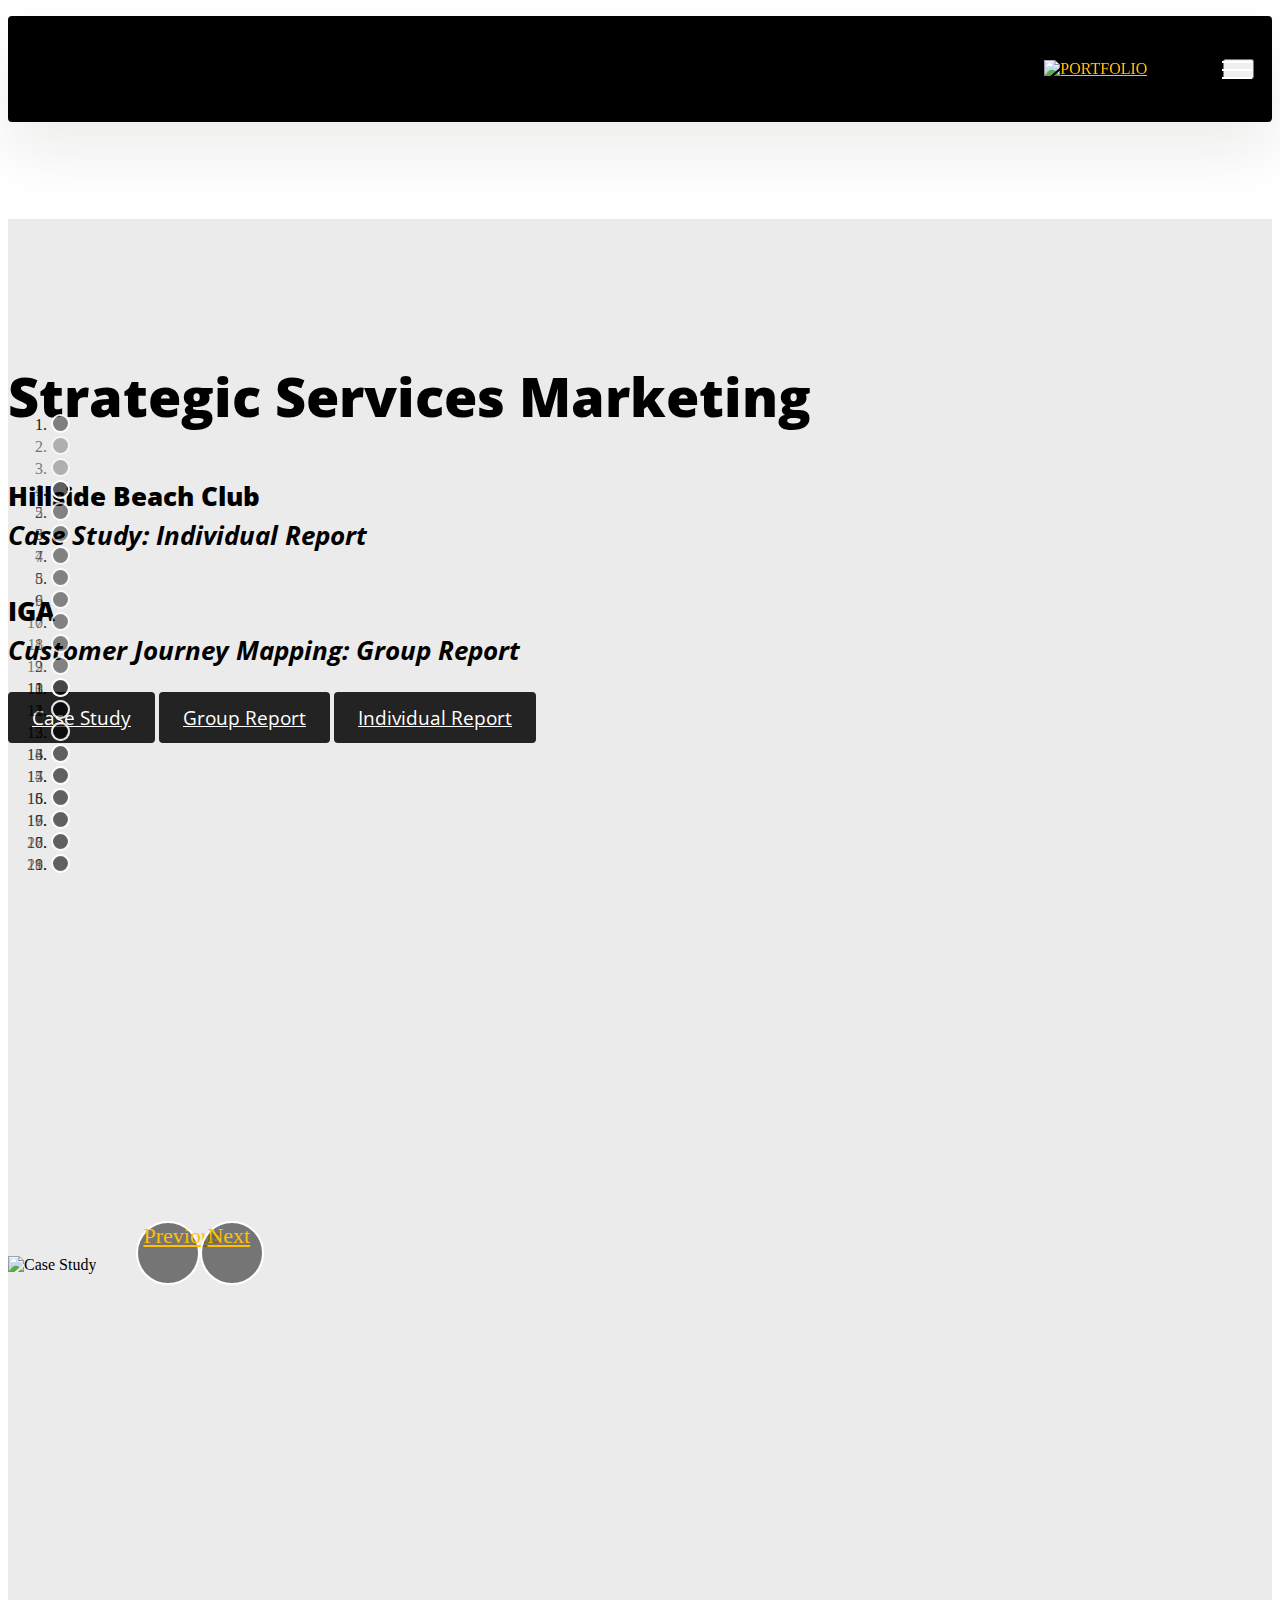
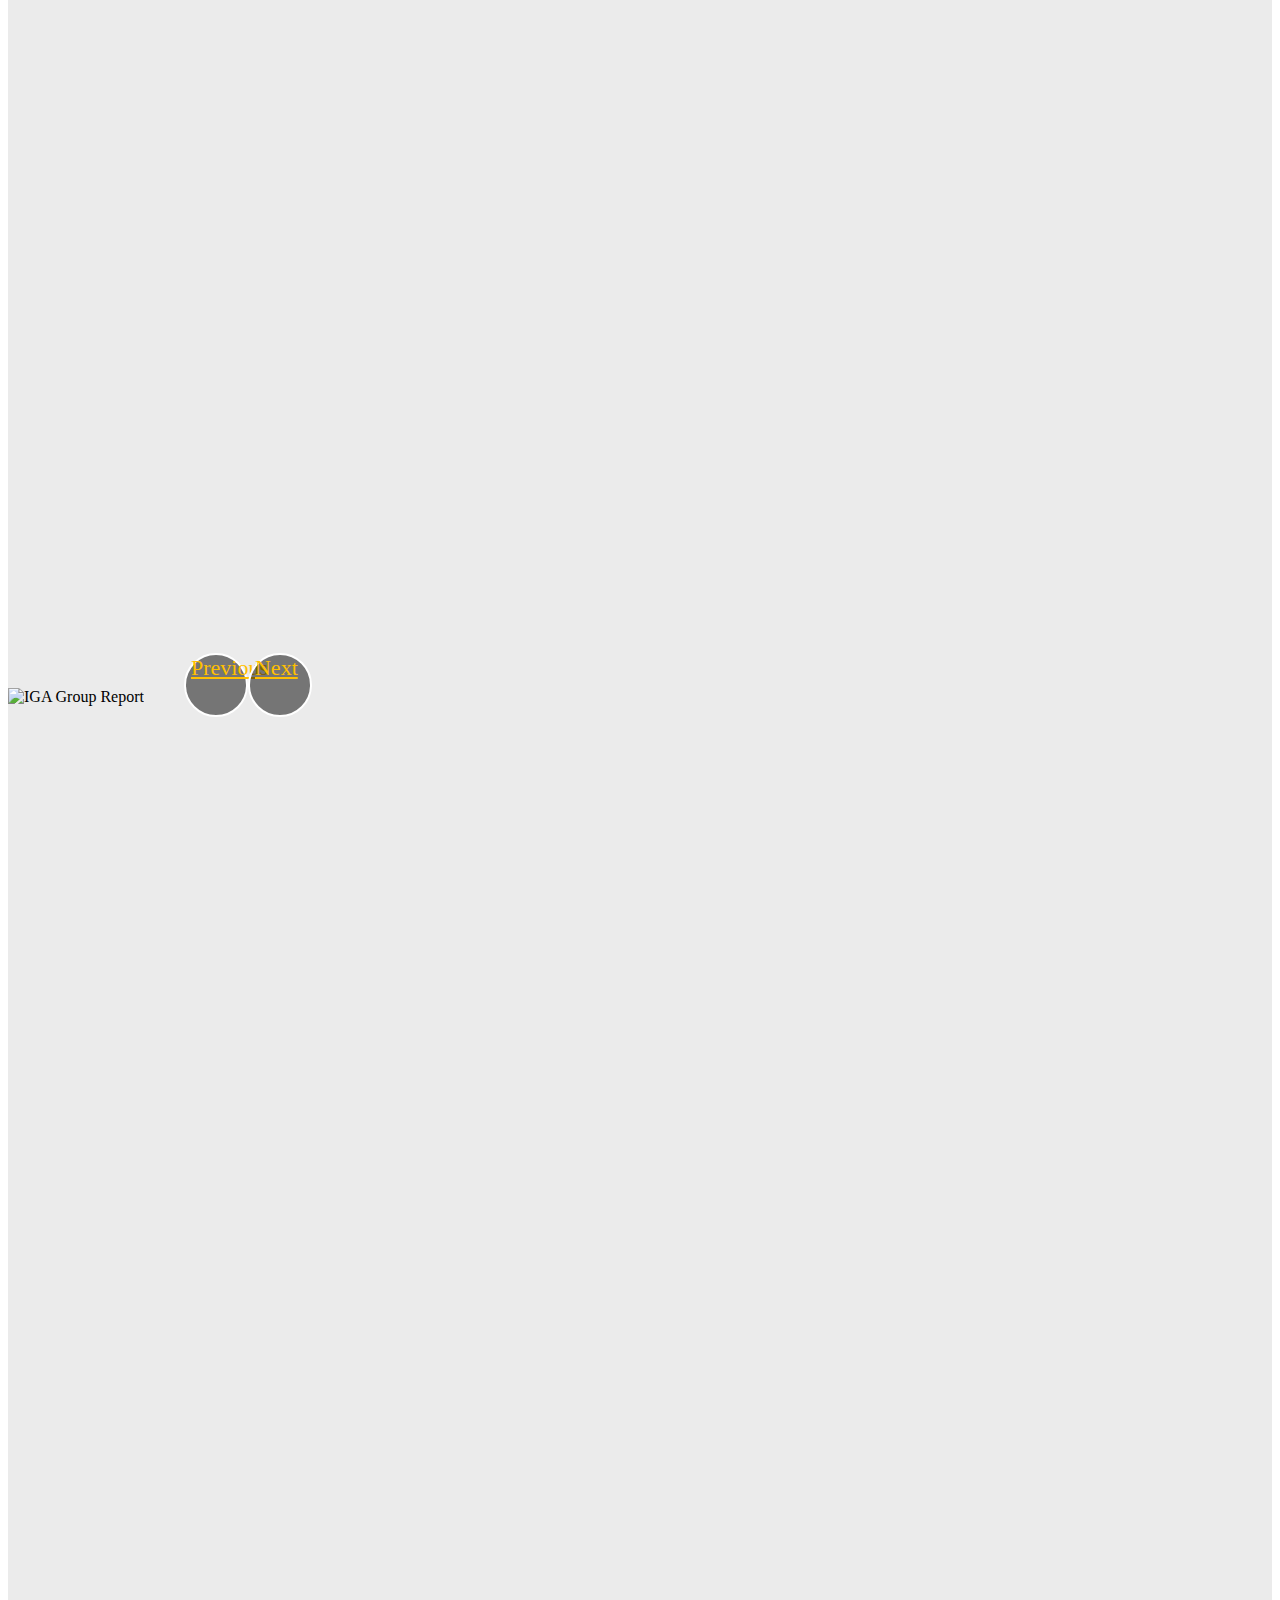
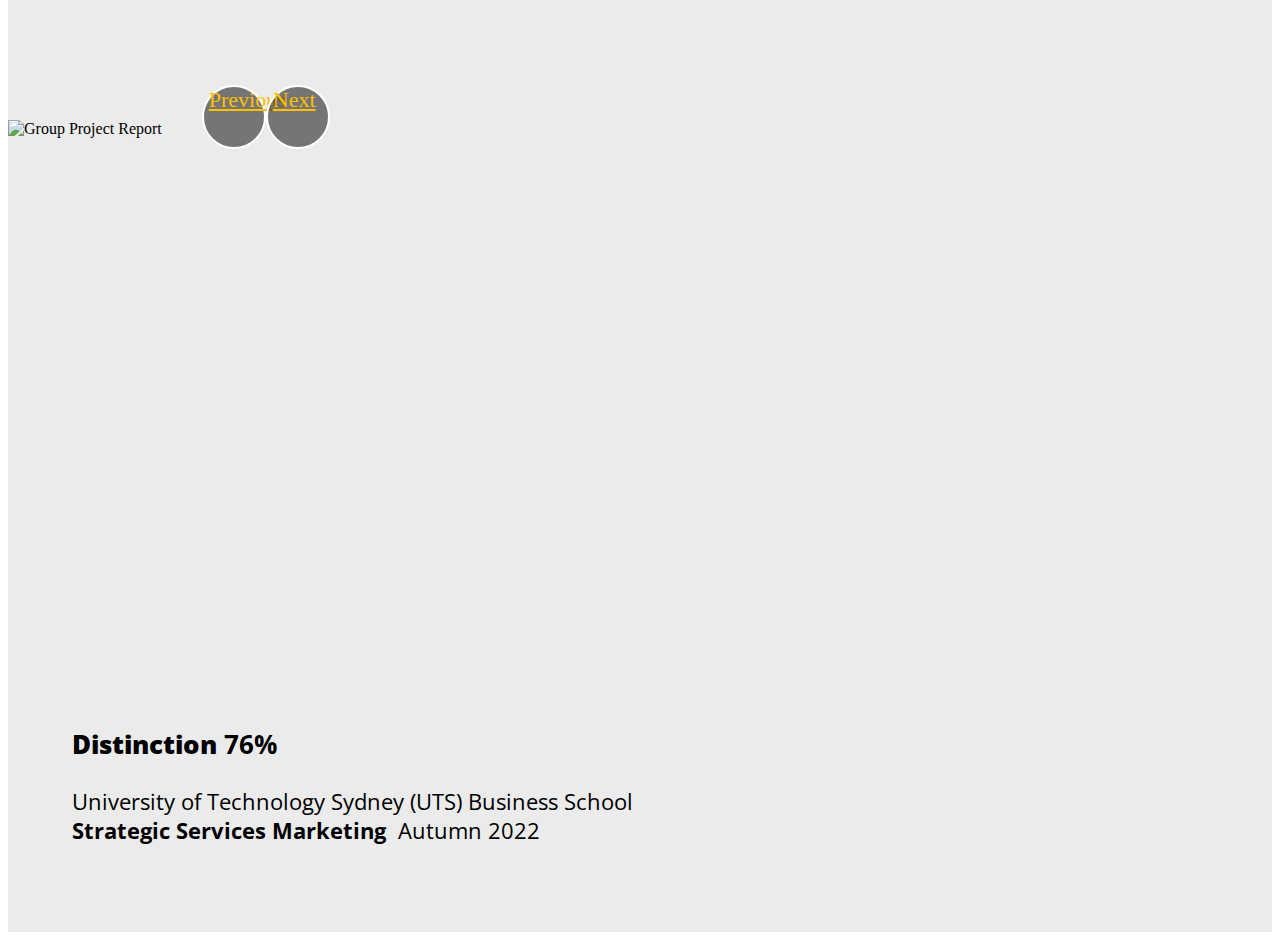
==== 24706.html @ baa04903 "create github pages" ====
<!DOCTYPE html>
<html  >
<head>
  <!-- Site made with Mobirise Website Builder v5.9.0, https://mobirise.com -->
  <meta charset="UTF-8">
  <meta http-equiv="X-UA-Compatible" content="IE=edge">
  <meta name="generator" content="Mobirise v5.9.0, mobirise.com">
  <meta name="viewport" content="width=device-width, initial-scale=1, minimum-scale=1">
  <link rel="shortcut icon" href="assets/images/portfolio-lucas-wyte-au-y2-128x128.png" type="image/x-icon">
  <meta name="description" content="Hillside Beach Club case study individual report & IGA Customer Journey Mapping group report + individual report">
  
  
  <title>Strategic Services Marketing</title>
  <link rel="stylesheet" href="assets/web/assets/mobirise-icons2/mobirise2.css">
  <link rel="stylesheet" href="assets/bootstrap/css/bootstrap.min.css">
  <link rel="stylesheet" href="assets/bootstrap/css/bootstrap-grid.min.css">
  <link rel="stylesheet" href="assets/bootstrap/css/bootstrap-reboot.min.css">
  <link rel="stylesheet" href="assets/dropdown/css/style.css">
  <link rel="stylesheet" href="assets/theme/css/style.css">
  <link rel="preload" href="https://fonts.googleapis.com/css?family=Open+Sans:300,400,500,600,700,800,300i,400i,500i,600i,700i,800i&display=swap" as="style" onload="this.onload=null;this.rel='stylesheet'">
  <noscript><link rel="stylesheet" href="https://fonts.googleapis.com/css?family=Open+Sans:300,400,500,600,700,800,300i,400i,500i,600i,700i,800i&display=swap"></noscript>
  <link rel="preload" as="style" href="assets/mobirise/css/mbr-additional.css"><link rel="stylesheet" href="assets/mobirise/css/mbr-additional.css" type="text/css">

  
  
  
</head>
<body>
  
  <section data-bs-version="5.1" class="menu menu2 cid-tYWpdc2BAu" once="menu" id="menu02-33">
	

	<nav class="navbar navbar-dropdown navbar-expand-lg">
		<div class="container">
			<div class="navbar-brand">
				<span class="navbar-logo">
					
						<a href="index.html#top"><img src="assets/images/portfolio-lucas-wyte-au-y2-144x144.webp" alt="PORTFOLIO" style="height: 4.5rem;"></a>
					
				</span>
				
			</div>
			<button class="navbar-toggler" type="button" data-toggle="collapse" data-bs-toggle="collapse" data-target="#navbarSupportedContent" data-bs-target="#navbarSupportedContent" aria-controls="navbarNavAltMarkup" aria-expanded="false" aria-label="Toggle navigation">
				<div class="hamburger">
					<span></span>
					<span></span>
					<span></span>
					<span></span>
				</div>
			</button>
			<div class="collapse navbar-collapse" id="navbarSupportedContent">
				
				<div class="icons-menu">
					<a class="iconfont-wrapper" href="tel:+61291362333">
						<span class="p-2 mbr-iconfont mobi-mbri-phone mobi-mbri" style="font-size: 50px;"></span>
					</a>
					<a class="iconfont-wrapper" href="mailto:email@lucaswyte.au">
						<span class="p-2 mbr-iconfont mobi-mbri-letter mobi-mbri" style="font-size: 50px;"></span>
					</a>
					<a class="iconfont-wrapper" href="https://maps.app.goo.gl/P6FncZECjVh6XugH7" target="_blank">
						<span class="p-2 mbr-iconfont mobi-mbri-map-pin mobi-mbri" style="font-size: 50px;"></span>
					</a>
					<a class="iconfont-wrapper" href="https://myequals.lucaswyte.au" target="_blank">
						<span class="p-2 mbr-iconfont mobi-mbri-file mobi-mbri" style="font-size: 50px;"></span>
					</a>
				</div>
				
			</div>
		</div>
	</nav>
</section>

<section data-bs-version="5.1" class="footer4 cid-tYWpdciWCq mbr-reveal" once="footers" id="footer04-34">

    

    

    <div class="container">
        <div class="media-container-row align-center mbr-white">
            <div class="col-12">
                <p class="mbr-text mb-0 mbr-fonts-style display-4">PORTFOLIO.LUCASWYTE.AU © 2024 is licensed under&nbsp;<a href="https://creativecommons.org/licenses/by-nc/4.0/" class="text-danger text-primary" target="_blank">CC BY-NC 4.0</a><br></p>
            </div>
        </div>
    </div>
</section>

<section data-bs-version="5.1" class="content4 cid-tYWpdcstcr" id="content4-35">
    

    
    
    <div class="container">
        <div class="row justify-content-center">
            <div class="title col-md-12 col-lg-12">
                <h3 class="mbr-section-title mbr-fonts-style align-center mb-4 display-2">
                    <strong>Strategic Services Marketing</strong></h3>
                <h4 class="mbr-section-subtitle align-center mbr-fonts-style mb-4 display-5"><strong>
                    Hillside Beach Club</strong><br><em>Case Study: Individual Report</em><br><br><strong>IGA</strong><br><em>Customer Journey Mapping: Group Report</em></h4>
                <div class="mbr-section-btn align-center"><a class="btn btn-black display-4" href="assets/files/HBC-CaseStudy.pdf">Case Study</a>
                    <a class="btn btn-black display-4" href="assets/files/Group-ReportSSM.pdf" target="_blank">Group Report</a> <a class="btn btn-black display-4" href="assets/files/Group-ProjectReportl.pdf">Individual Report</a></div>
            </div>
        </div>
    </div>
</section>

<section data-bs-version="5.1" class="slider2 cid-tYWpdcFd3a" id="slider2-36">
    

    
    <div class="container">
        <div class="row justify-content-center">
            <div class="col-12 col-md-12">
                <div class="carousel slide" id="uoVGybswuX" data-interval="5000" data-bs-interval="5000">
                    <ol class="carousel-indicators">
                        <li data-slide-to="0" data-bs-slide-to="0" class="active" data-target="#uoVGybswuX" data-bs-target="#uoVGybswuX"></li><li data-slide-to="1" data-bs-slide-to="1" class="" data-target="#uoVGybswuX" data-bs-target="#uoVGybswuX"></li><li data-slide-to="2" data-bs-slide-to="2" class="" data-target="#uoVGybswuX" data-bs-target="#uoVGybswuX"></li><li data-slide-to="3" data-bs-slide-to="3" class="" data-target="#uoVGybswuX" data-bs-target="#uoVGybswuX"></li><li data-slide-to="4" data-bs-slide-to="4" class="" data-target="#uoVGybswuX" data-bs-target="#uoVGybswuX"></li><li data-slide-to="5" data-bs-slide-to="5" class="" data-target="#uoVGybswuX" data-bs-target="#uoVGybswuX"></li><li data-slide-to="6" data-bs-slide-to="6" class="" data-target="#uoVGybswuX" data-bs-target="#uoVGybswuX"></li><li data-slide-to="7" data-bs-slide-to="7" class="" data-target="#uoVGybswuX" data-bs-target="#uoVGybswuX"></li><li data-slide-to="8" data-bs-slide-to="8" class="" data-target="#uoVGybswuX" data-bs-target="#uoVGybswuX"></li>
                        
                        
                    </ol>
                    <div class="carousel-inner">
                        
                        
                        <div class="carousel-item slider-image item active">
                            <div class="item-wrapper">
                                
                                <img class="d-block w-100" src="assets/images/hbc-case-study-page-1-480x679.webp" alt="Case Study" data-slide-to="0" data-bs-slide-to="0">
                                
                            </div>
                        </div><div class="carousel-item slider-image item">
                            <div class="item-wrapper">
                                
                                <img class="d-block w-100" src="assets/images/hbc-case-study-page-2-480x679.webp" alt="" data-slide-to="1" data-bs-slide-to="1">
                                
                            </div>
                        </div><div class="carousel-item slider-image item">
                            <div class="item-wrapper">
                                
                                <img class="d-block w-100" src="assets/images/hbc-case-study-page-3-480x679.webp" alt="" data-slide-to="2" data-bs-slide-to="2">
                                
                            </div>
                        </div><div class="carousel-item slider-image item">
                            <div class="item-wrapper">
                                
                                <img class="d-block w-100" src="assets/images/hbc-case-study-page-4-480x679.webp" alt="" data-slide-to="3" data-bs-slide-to="3">
                                
                            </div>
                        </div><div class="carousel-item slider-image item">
                            <div class="item-wrapper">
                                
                                <img class="d-block w-100" src="assets/images/hbc-case-study-page-5-480x679.webp" alt="" data-slide-to="4" data-bs-slide-to="4">
                                
                            </div>
                        </div><div class="carousel-item slider-image item">
                            <div class="item-wrapper">
                                
                                <img class="d-block w-100" src="assets/images/hbc-case-study-page-6-480x679.webp" alt="" data-slide-to="5" data-bs-slide-to="5">
                                
                            </div>
                        </div><div class="carousel-item slider-image item">
                            <div class="item-wrapper">
                                
                                <img class="d-block w-100" src="assets/images/hbc-case-study-page-7-480x679.webp" alt="" data-slide-to="6" data-bs-slide-to="6">
                                
                            </div>
                        </div><div class="carousel-item slider-image item">
                            <div class="item-wrapper">
                                
                                <img class="d-block w-100" src="assets/images/hbc-case-study-page-8-480x679.webp" alt="" data-slide-to="7" data-bs-slide-to="7">
                                
                            </div>
                        </div><div class="carousel-item slider-image item">
                            <div class="item-wrapper">
                                
                                <img class="d-block w-100" src="assets/images/hbc-case-study-page-9-480x679.webp" alt="" data-slide-to="8" data-bs-slide-to="8">
                                
                            </div>
                        </div>
                    </div>
                    <a class="carousel-control carousel-control-prev" role="button" data-slide="prev" data-bs-slide="prev" href="#uoVGybswuX">
                        <span class="mobi-mbri mobi-mbri-arrow-prev" aria-hidden="true"></span>
                        <span class="sr-only visually-hidden">Previous</span>
                    </a>
                    <a class="carousel-control carousel-control-next" role="button" data-slide="next" data-bs-slide="next" href="#uoVGybswuX">
                        <span class="mobi-mbri mobi-mbri-arrow-next" aria-hidden="true"></span>
                        <span class="sr-only visually-hidden">Next</span>
                    </a>
                </div>
            </div>
        </div>
    </div>
</section>

<section data-bs-version="5.1" class="slider2 cid-tYWpdd7YBu" id="slider2-37">
    

    
    <div class="container">
        <div class="row justify-content-center">
            <div class="col-12 col-md-12">
                <div class="carousel slide" id="uoVGybUDDH" data-interval="5000" data-bs-interval="5000">
                    <ol class="carousel-indicators">
                        <li data-slide-to="0" data-bs-slide-to="0" class="active" data-target="#uoVGybUDDH" data-bs-target="#uoVGybUDDH"></li><li data-slide-to="1" data-bs-slide-to="1" class="" data-target="#uoVGybUDDH" data-bs-target="#uoVGybUDDH"></li><li data-slide-to="2" data-bs-slide-to="2" class="" data-target="#uoVGybUDDH" data-bs-target="#uoVGybUDDH"></li><li data-slide-to="3" data-bs-slide-to="3" class="" data-target="#uoVGybUDDH" data-bs-target="#uoVGybUDDH"></li><li data-slide-to="4" data-bs-slide-to="4" class="" data-target="#uoVGybUDDH" data-bs-target="#uoVGybUDDH"></li><li data-slide-to="5" data-bs-slide-to="5" class="" data-target="#uoVGybUDDH" data-bs-target="#uoVGybUDDH"></li><li data-slide-to="6" data-bs-slide-to="6" class="" data-target="#uoVGybUDDH" data-bs-target="#uoVGybUDDH"></li><li data-slide-to="7" data-bs-slide-to="7" class="" data-target="#uoVGybUDDH" data-bs-target="#uoVGybUDDH"></li><li data-slide-to="8" data-bs-slide-to="8" class="" data-target="#uoVGybUDDH" data-bs-target="#uoVGybUDDH"></li><li data-slide-to="9" data-bs-slide-to="9" class="" data-target="#uoVGybUDDH" data-bs-target="#uoVGybUDDH"></li><li data-slide-to="10" data-bs-slide-to="10" class="" data-target="#uoVGybUDDH" data-bs-target="#uoVGybUDDH"></li><li data-slide-to="11" data-bs-slide-to="11" class="" data-target="#uoVGybUDDH" data-bs-target="#uoVGybUDDH"></li><li data-slide-to="12" data-bs-slide-to="12" class="" data-target="#uoVGybUDDH" data-bs-target="#uoVGybUDDH"></li><li data-slide-to="13" data-bs-slide-to="13" class="" data-target="#uoVGybUDDH" data-bs-target="#uoVGybUDDH"></li><li data-slide-to="14" data-bs-slide-to="14" class="" data-target="#uoVGybUDDH" data-bs-target="#uoVGybUDDH"></li><li data-slide-to="15" data-bs-slide-to="15" class="" data-target="#uoVGybUDDH" data-bs-target="#uoVGybUDDH"></li><li data-slide-to="16" data-bs-slide-to="16" class="" data-target="#uoVGybUDDH" data-bs-target="#uoVGybUDDH"></li><li data-slide-to="17" data-bs-slide-to="17" class="" data-target="#uoVGybUDDH" data-bs-target="#uoVGybUDDH"></li><li data-slide-to="18" data-bs-slide-to="18" class="" data-target="#uoVGybUDDH" data-bs-target="#uoVGybUDDH"></li><li data-slide-to="19" data-bs-slide-to="19" class="" data-target="#uoVGybUDDH" data-bs-target="#uoVGybUDDH"></li><li data-slide-to="20" data-bs-slide-to="20" class="" data-target="#uoVGybUDDH" data-bs-target="#uoVGybUDDH"></li>
                        
                        
                    </ol>
                    <div class="carousel-inner">
                        
                        
                        <div class="carousel-item slider-image item active">
                            <div class="item-wrapper">
                                
                                <img class="d-block w-100" src="assets/images/group-report-ssm-page-1-480x685.webp" alt="IGA Group Report" data-slide-to="0" data-bs-slide-to="0">
                                
                            </div>
                        </div><div class="carousel-item slider-image item">
                            <div class="item-wrapper">
                                
                                <img class="d-block w-100" src="assets/images/group-report-ssm-page-2-480x679.webp" alt="" data-slide-to="1" data-bs-slide-to="1">
                                
                            </div>
                        </div><div class="carousel-item slider-image item">
                            <div class="item-wrapper">
                                
                                <img class="d-block w-100" src="assets/images/group-report-ssm-page-3-480x292.webp" alt="" data-slide-to="2" data-bs-slide-to="2">
                                
                            </div>
                        </div><div class="carousel-item slider-image item">
                            <div class="item-wrapper">
                                
                                <img class="d-block w-100" src="assets/images/group-report-ssm-page-4-480x678.webp" alt="" data-slide-to="3" data-bs-slide-to="3">
                                
                            </div>
                        </div><div class="carousel-item slider-image item">
                            <div class="item-wrapper">
                                
                                <img class="d-block w-100" src="assets/images/group-report-ssm-page-5-480x679.webp" alt="" data-slide-to="4" data-bs-slide-to="4">
                                
                            </div>
                        </div><div class="carousel-item slider-image item">
                            <div class="item-wrapper">
                                
                                <img class="d-block w-100" src="assets/images/group-report-ssm-page-6-480x678.webp" alt="" data-slide-to="5" data-bs-slide-to="5">
                                
                            </div>
                        </div><div class="carousel-item slider-image item">
                            <div class="item-wrapper">
                                
                                <img class="d-block w-100" src="assets/images/group-report-ssm-page-7-480x679.webp" alt="" data-slide-to="6" data-bs-slide-to="6">
                                
                            </div>
                        </div><div class="carousel-item slider-image item">
                            <div class="item-wrapper">
                                
                                <img class="d-block w-100" src="assets/images/group-report-ssm-page-8-480x684.webp" alt="" data-slide-to="7" data-bs-slide-to="7">
                                
                            </div>
                        </div><div class="carousel-item slider-image item">
                            <div class="item-wrapper">
                                
                                <img class="d-block w-100" src="assets/images/group-report-ssm-page-9-480x679.webp" alt="" data-slide-to="8" data-bs-slide-to="8">
                                
                            </div>
                        </div><div class="carousel-item slider-image item">
                            <div class="item-wrapper">
                                
                                <img class="d-block w-100" src="assets/images/group-report-ssm-page-10-480x290.webp" alt="" data-slide-to="9" data-bs-slide-to="9">
                                
                            </div>
                        </div><div class="carousel-item slider-image item">
                            <div class="item-wrapper">
                                
                                <img class="d-block w-100" src="assets/images/group-report-ssm-page-11-480x679.webp" alt="" data-slide-to="10" data-bs-slide-to="10">
                                
                            </div>
                        </div><div class="carousel-item slider-image item">
                            <div class="item-wrapper">
                                
                                <img class="d-block w-100" src="assets/images/group-report-ssm-page-12-480x679.webp" alt="" data-slide-to="11" data-bs-slide-to="11">
                                
                            </div>
                        </div><div class="carousel-item slider-image item">
                            <div class="item-wrapper">
                                
                                <img class="d-block w-100" src="assets/images/group-report-ssm-page-13-480x679.webp" alt="" data-slide-to="12" data-bs-slide-to="12">
                                
                            </div>
                        </div><div class="carousel-item slider-image item">
                            <div class="item-wrapper">
                                
                                <img class="d-block w-100" src="assets/images/group-report-ssm-page-14-480x679.webp" alt="" data-slide-to="13" data-bs-slide-to="13">
                                
                            </div>
                        </div><div class="carousel-item slider-image item">
                            <div class="item-wrapper">
                                
                                <img class="d-block w-100" src="assets/images/group-report-ssm-page-15-480x678.webp" alt="" data-slide-to="14" data-bs-slide-to="14">
                                
                            </div>
                        </div><div class="carousel-item slider-image item">
                            <div class="item-wrapper">
                                
                                <img class="d-block w-100" src="assets/images/group-report-ssm-page-16-480x679.webp" alt="" data-slide-to="15" data-bs-slide-to="15">
                                
                            </div>
                        </div><div class="carousel-item slider-image item">
                            <div class="item-wrapper">
                                
                                <img class="d-block w-100" src="assets/images/group-report-ssm-page-17-480x678.webp" alt="" data-slide-to="16" data-bs-slide-to="16">
                                
                            </div>
                        </div><div class="carousel-item slider-image item">
                            <div class="item-wrapper">
                                
                                <img class="d-block w-100" src="assets/images/group-report-ssm-page-18-480x679.webp" alt="" data-slide-to="17" data-bs-slide-to="17">
                                
                            </div>
                        </div><div class="carousel-item slider-image item">
                            <div class="item-wrapper">
                                
                                <img class="d-block w-100" src="assets/images/group-report-ssm-page-19-480x679.webp" alt="" data-slide-to="18" data-bs-slide-to="18">
                                
                            </div>
                        </div><div class="carousel-item slider-image item">
                            <div class="item-wrapper">
                                
                                <img class="d-block w-100" src="assets/images/group-report-ssm-page-20-480x679.webp" alt="" data-slide-to="19" data-bs-slide-to="19">
                                
                            </div>
                        </div><div class="carousel-item slider-image item">
                            <div class="item-wrapper">
                                
                                <img class="d-block w-100" src="assets/images/group-report-ssm-page-21-480x679.webp" alt="" data-slide-to="20" data-bs-slide-to="20">
                                
                            </div>
                        </div>
                    </div>
                    <a class="carousel-control carousel-control-prev" role="button" data-slide="prev" data-bs-slide="prev" href="#uoVGybUDDH">
                        <span class="mobi-mbri mobi-mbri-arrow-prev" aria-hidden="true"></span>
                        <span class="sr-only visually-hidden">Previous</span>
                    </a>
                    <a class="carousel-control carousel-control-next" role="button" data-slide="next" data-bs-slide="next" href="#uoVGybUDDH">
                        <span class="mobi-mbri mobi-mbri-arrow-next" aria-hidden="true"></span>
                        <span class="sr-only visually-hidden">Next</span>
                    </a>
                </div>
            </div>
        </div>
    </div>
</section>

<section data-bs-version="5.1" class="slider2 cid-tYWpRKz8tW" id="slider2-39">
    

    
    <div class="container">
        <div class="row justify-content-center">
            <div class="col-12 col-md-12">
                <div class="carousel slide" id="uoVGycFwn7" data-interval="5000" data-bs-interval="5000">
                    <ol class="carousel-indicators">
                        <li data-slide-to="0" data-bs-slide-to="0" class="active" data-target="#uoVGycFwn7" data-bs-target="#uoVGycFwn7"></li><li data-slide-to="1" data-bs-slide-to="1" class="" data-target="#uoVGycFwn7" data-bs-target="#uoVGycFwn7"></li><li data-slide-to="2" data-bs-slide-to="2" class="" data-target="#uoVGycFwn7" data-bs-target="#uoVGycFwn7"></li><li data-slide-to="3" data-bs-slide-to="3" class="" data-target="#uoVGycFwn7" data-bs-target="#uoVGycFwn7"></li><li data-slide-to="4" data-bs-slide-to="4" class="" data-target="#uoVGycFwn7" data-bs-target="#uoVGycFwn7"></li><li data-slide-to="5" data-bs-slide-to="5" class="" data-target="#uoVGycFwn7" data-bs-target="#uoVGycFwn7"></li><li data-slide-to="6" data-bs-slide-to="6" class="" data-target="#uoVGycFwn7" data-bs-target="#uoVGycFwn7"></li><li data-slide-to="7" data-bs-slide-to="7" class="" data-target="#uoVGycFwn7" data-bs-target="#uoVGycFwn7"></li><li data-slide-to="8" data-bs-slide-to="8" class="" data-target="#uoVGycFwn7" data-bs-target="#uoVGycFwn7"></li><li data-slide-to="9" data-bs-slide-to="9" class="" data-target="#uoVGycFwn7" data-bs-target="#uoVGycFwn7"></li><li data-slide-to="10" data-bs-slide-to="10" class="" data-target="#uoVGycFwn7" data-bs-target="#uoVGycFwn7"></li><li data-slide-to="11" data-bs-slide-to="11" class="" data-target="#uoVGycFwn7" data-bs-target="#uoVGycFwn7"></li><li data-slide-to="12" data-bs-slide-to="12" class="" data-target="#uoVGycFwn7" data-bs-target="#uoVGycFwn7"></li><li data-slide-to="13" data-bs-slide-to="13" class="" data-target="#uoVGycFwn7" data-bs-target="#uoVGycFwn7"></li><li data-slide-to="14" data-bs-slide-to="14" class="" data-target="#uoVGycFwn7" data-bs-target="#uoVGycFwn7"></li><li data-slide-to="15" data-bs-slide-to="15" class="" data-target="#uoVGycFwn7" data-bs-target="#uoVGycFwn7"></li><li data-slide-to="16" data-bs-slide-to="16" class="" data-target="#uoVGycFwn7" data-bs-target="#uoVGycFwn7"></li><li data-slide-to="17" data-bs-slide-to="17" class="" data-target="#uoVGycFwn7" data-bs-target="#uoVGycFwn7"></li>
                        
                        
                    </ol>
                    <div class="carousel-inner">
                        
                        
                        <div class="carousel-item slider-image item active">
                            <div class="item-wrapper">
                                
                                <img class="d-block w-100" src="assets/images/group-project-report-my-edit-page-1-480x679.webp" alt="Group Project Report" data-slide-to="0" data-bs-slide-to="0">
                                
                            </div>
                        </div><div class="carousel-item slider-image item">
                            <div class="item-wrapper">
                                
                                <img class="d-block w-100" src="assets/images/group-project-report-my-edit-page-2-480x678.webp" alt="" data-slide-to="1" data-bs-slide-to="1">
                                
                            </div>
                        </div><div class="carousel-item slider-image item">
                            <div class="item-wrapper">
                                
                                <img class="d-block w-100" src="assets/images/group-project-report-my-edit-page-3-480x679.webp" alt="" data-slide-to="2" data-bs-slide-to="2">
                                
                            </div>
                        </div><div class="carousel-item slider-image item">
                            <div class="item-wrapper">
                                
                                <img class="d-block w-100" src="assets/images/group-project-report-my-edit-page-4-480x678.webp" alt="" data-slide-to="3" data-bs-slide-to="3">
                                
                            </div>
                        </div><div class="carousel-item slider-image item">
                            <div class="item-wrapper">
                                
                                <img class="d-block w-100" src="assets/images/group-project-report-my-edit-page-5-480x679.webp" alt="" data-slide-to="4" data-bs-slide-to="4">
                                
                            </div>
                        </div><div class="carousel-item slider-image item">
                            <div class="item-wrapper">
                                
                                <img class="d-block w-100" src="assets/images/group-project-report-my-edit-page-6-480x679.webp" alt="" data-slide-to="5" data-bs-slide-to="5">
                                
                            </div>
                        </div><div class="carousel-item slider-image item">
                            <div class="item-wrapper">
                                
                                <img class="d-block w-100" src="assets/images/group-project-report-my-edit-page-7-480x679.webp" alt="" data-slide-to="6" data-bs-slide-to="6">
                                
                            </div>
                        </div><div class="carousel-item slider-image item">
                            <div class="item-wrapper">
                                
                                <img class="d-block w-100" src="assets/images/group-project-report-my-edit-page-8-480x679.webp" alt="" data-slide-to="7" data-bs-slide-to="7">
                                
                            </div>
                        </div><div class="carousel-item slider-image item">
                            <div class="item-wrapper">
                                
                                <img class="d-block w-100" src="assets/images/group-project-report-my-edit-page-9-480x679.webp" alt="" data-slide-to="8" data-bs-slide-to="8">
                                
                            </div>
                        </div><div class="carousel-item slider-image item">
                            <div class="item-wrapper">
                                
                                <img class="d-block w-100" src="assets/images/group-project-report-my-edit-page-10-480x679.webp" alt="" data-slide-to="9" data-bs-slide-to="9">
                                
                            </div>
                        </div><div class="carousel-item slider-image item">
                            <div class="item-wrapper">
                                
                                <img class="d-block w-100" src="assets/images/group-project-report-my-edit-page-11-480x679.webp" alt="" data-slide-to="10" data-bs-slide-to="10">
                                
                            </div>
                        </div><div class="carousel-item slider-image item">
                            <div class="item-wrapper">
                                
                                <img class="d-block w-100" src="assets/images/group-project-report-my-edit-page-12-480x678.webp" alt="" data-slide-to="11" data-bs-slide-to="11">
                                
                            </div>
                        </div><div class="carousel-item slider-image item">
                            <div class="item-wrapper">
                                
                                <img class="d-block w-100" src="assets/images/group-project-report-my-edit-page-13-480x679.webp" alt="" data-slide-to="12" data-bs-slide-to="12">
                                
                            </div>
                        </div><div class="carousel-item slider-image item">
                            <div class="item-wrapper">
                                
                                <img class="d-block w-100" src="assets/images/group-project-report-my-edit-page-14-480x679.webp" alt="" data-slide-to="13" data-bs-slide-to="13">
                                
                            </div>
                        </div><div class="carousel-item slider-image item">
                            <div class="item-wrapper">
                                
                                <img class="d-block w-100" src="assets/images/group-project-report-my-edit-page-15-480x679.webp" alt="" data-slide-to="14" data-bs-slide-to="14">
                                
                            </div>
                        </div><div class="carousel-item slider-image item">
                            <div class="item-wrapper">
                                
                                <img class="d-block w-100" src="assets/images/group-project-report-my-edit-page-16-480x339.webp" alt="" data-slide-to="15" data-bs-slide-to="15">
                                
                            </div>
                        </div><div class="carousel-item slider-image item">
                            <div class="item-wrapper">
                                
                                <img class="d-block w-100" src="assets/images/group-project-report-my-edit-page-17-480x339.webp" alt="" data-slide-to="16" data-bs-slide-to="16">
                                
                            </div>
                        </div><div class="carousel-item slider-image item">
                            <div class="item-wrapper">
                                
                                <img class="d-block w-100" src="assets/images/group-project-report-my-edit-page-18-480x339.webp" alt="" data-slide-to="17" data-bs-slide-to="17">
                                
                            </div>
                        </div>
                    </div>
                    <a class="carousel-control carousel-control-prev" role="button" data-slide="prev" data-bs-slide="prev" href="#uoVGycFwn7">
                        <span class="mobi-mbri mobi-mbri-arrow-prev" aria-hidden="true"></span>
                        <span class="sr-only visually-hidden">Previous</span>
                    </a>
                    <a class="carousel-control carousel-control-next" role="button" data-slide="next" data-bs-slide="next" href="#uoVGycFwn7">
                        <span class="mobi-mbri mobi-mbri-arrow-next" aria-hidden="true"></span>
                        <span class="sr-only visually-hidden">Next</span>
                    </a>
                </div>
            </div>
        </div>
    </div>
</section>

<section data-bs-version="5.1" class="header14 cid-tZ8g6MIwD8" id="header14-4d">
	

	
	
	<div class="container">
		<div class="row justify-content-center">
			<div class="card col-12 col-md-12 col-lg-12">
				<div class="card-wrapper">
					<div class="card-box align-center">
						<h1 class="card-title mbr-fonts-style mb-4 display-5">
							<strong>Distinction&nbsp;</strong>76%</h1>
						<p class="mbr-text mbr-fonts-style mb-4 display-7">University of Technology Sydney (UTS) Business School<br><strong>Strategic Services Marketing&nbsp;&nbsp;</strong>Autumn 2022</p>
						
					</div>
				</div>
			</div>
		</div>
	</div>
</section>


<script src="assets/bootstrap/js/bootstrap.bundle.min.js"></script>
  <script src="assets/smoothscroll/smooth-scroll.js"></script>
  <script src="assets/ytplayer/index.js"></script>
  <script src="assets/dropdown/js/navbar-dropdown.js"></script>
  <script src="assets/theme/js/script.js"></script>
  
  
  
 <div id="scrollToTop" class="scrollToTop mbr-arrow-up"><a style="text-align: center;"><i class="mbr-arrow-up-icon mbr-arrow-up-icon-cm cm-icon cm-icon-smallarrow-up"></i></a></div>
  </body>
</html>
---- assets/mobirise/css/mbr-additional.css ----
.btn {
  border-width: 2px;
}
img,
.card-wrap,
.card-wrapper,
.video-wrapper,
.mbr-figure iframe,
.google-map iframe,
.slide-content,
.plan,
.card,
.item-wrapper {
  border-radius: 0 !important;
}
.video-wrapper {
  overflow: hidden;
}
body {
  font-family: Inter Tight;
}
.display-1 {
  font-family: 'Open Sans', sans-serif;
  font-size: 5rem;
  line-height: 1;
}
.display-1 > .mbr-iconfont {
  font-size: 6.25rem;
}
.display-2 {
  font-family: 'Open Sans', sans-serif;
  font-size: 3.4rem;
  line-height: 1;
}
.display-2 > .mbr-iconfont {
  font-size: 4.25rem;
}
.display-4 {
  font-family: 'Open Sans', sans-serif;
  font-size: 1.2rem;
  line-height: 1.5;
}
.display-4 > .mbr-iconfont {
  font-size: 1.5rem;
}
.display-5 {
  font-family: 'Open Sans', sans-serif;
  font-size: 1.6rem;
  line-height: 1.5;
}
.display-5 > .mbr-iconfont {
  font-size: 2rem;
}
.display-7 {
  font-family: 'Open Sans', sans-serif;
  font-size: 1.4rem;
  line-height: 1.3;
}
.display-7 > .mbr-iconfont {
  font-size: 1.75rem;
}
/* ---- Fluid typography for mobile devices ---- */
/* 1.4 - font scale ratio ( bootstrap == 1.42857 ) */
/* 100vw - current viewport width */
/* (48 - 20)  48 == 48rem == 768px, 20 == 20rem == 320px(minimal supported viewport) */
/* 0.65 - min scale variable, may vary */
@media (max-width: 992px) {
  .display-1 {
    font-size: 4rem;
  }
}
@media (max-width: 768px) {
  .display-1 {
    font-size: 3.5rem;
    font-size: calc( 2.4rem + (5 - 2.4) * ((100vw - 20rem) / (48 - 20)));
    line-height: calc( 1.1 * (2.4rem + (5 - 2.4) * ((100vw - 20rem) / (48 - 20))));
  }
  .display-2 {
    font-size: 2.72rem;
    font-size: calc( 1.8399999999999999rem + (3.4 - 1.8399999999999999) * ((100vw - 20rem) / (48 - 20)));
    line-height: calc( 1.3 * (1.8399999999999999rem + (3.4 - 1.8399999999999999) * ((100vw - 20rem) / (48 - 20))));
  }
  .display-4 {
    font-size: 0.96rem;
    font-size: calc( 1.07rem + (1.2 - 1.07) * ((100vw - 20rem) / (48 - 20)));
    line-height: calc( 1.4 * (1.07rem + (1.2 - 1.07) * ((100vw - 20rem) / (48 - 20))));
  }
  .display-5 {
    font-size: 1.28rem;
    font-size: calc( 1.21rem + (1.6 - 1.21) * ((100vw - 20rem) / (48 - 20)));
    line-height: calc( 1.4 * (1.21rem + (1.6 - 1.21) * ((100vw - 20rem) / (48 - 20))));
  }
  .display-7 {
    font-size: 1.12rem;
    font-size: calc( 1.14rem + (1.4 - 1.14) * ((100vw - 20rem) / (48 - 20)));
    line-height: calc( 1.4 * (1.14rem + (1.4 - 1.14) * ((100vw - 20rem) / (48 - 20))));
  }
}
/* Buttons */
.btn {
  padding: 1.25rem 2rem;
  border-radius: 4px;
  padding: 0.75rem 1.5rem;
}
.btn-sm {
  padding: 0.6rem 1.2rem;
  border-radius: 4px;
}
.btn-md {
  padding: 0.6rem 1.2rem;
  border-radius: 4px;
}
.btn-lg {
  padding: 1.25rem 2rem;
  border-radius: 4px;
}
.bg-primary {
  background-color: #ffc000 !important;
}
.bg-success {
  background-color: #3a341c !important;
}
.bg-info {
  background-color: #320707 !important;
}
.bg-warning {
  background-color: #a0e2e1 !important;
}
.bg-danger {
  background-color: #ffffff !important;
}
.btn-primary,
.btn-primary:active {
  background-color: #ffc000 !important;
  border-color: #ffc000 !important;
  color: #ffffff !important;
  box-shadow: none;
}
.btn-primary:hover,
.btn-primary:focus,
.btn-primary.focus,
.btn-primary.active {
  color: inherit;
  background-color: #ffcd33 !important;
  border-color: #ffcd33 !important;
  box-shadow: none;
}
.btn-primary.disabled,
.btn-primary:disabled {
  color: #ffffff !important;
  background-color: #ffcd33 !important;
  border-color: #ffcd33 !important;
}
.btn-secondary,
.btn-secondary:active {
  background-color: #005b96 !important;
  border-color: #005b96 !important;
  color: #ffffff !important;
  box-shadow: none;
}
.btn-secondary:hover,
.btn-secondary:focus,
.btn-secondary.focus,
.btn-secondary.active {
  color: inherit;
  background-color: #007ac9 !important;
  border-color: #007ac9 !important;
  box-shadow: none;
}
.btn-secondary.disabled,
.btn-secondary:disabled {
  color: #ffffff !important;
  background-color: #007ac9 !important;
  border-color: #007ac9 !important;
}
.btn-info,
.btn-info:active {
  background-color: #320707 !important;
  border-color: #320707 !important;
  color: #ffffff !important;
  box-shadow: none;
}
.btn-info:hover,
.btn-info:focus,
.btn-info.focus,
.btn-info.active {
  color: inherit;
  background-color: #5f0d0d !important;
  border-color: #5f0d0d !important;
  box-shadow: none;
}
.btn-info.disabled,
.btn-info:disabled {
  color: #ffffff !important;
  background-color: #5f0d0d !important;
  border-color: #5f0d0d !important;
}
.btn-success,
.btn-success:active {
  background-color: #3a341c !important;
  border-color: #3a341c !important;
  color: #ffffff !important;
  box-shadow: none;
}
.btn-success:hover,
.btn-success:focus,
.btn-success.focus,
.btn-success.active {
  color: inherit;
  background-color: #5c532d !important;
  border-color: #5c532d !important;
  box-shadow: none;
}
.btn-success.disabled,
.btn-success:disabled {
  color: #ffffff !important;
  background-color: #5c532d !important;
  border-color: #5c532d !important;
}
.btn-warning,
.btn-warning:active {
  background-color: #a0e2e1 !important;
  border-color: #a0e2e1 !important;
  color: #1f6463 !important;
  box-shadow: none;
}
.btn-warning:hover,
.btn-warning:focus,
.btn-warning.focus,
.btn-warning.active {
  color: inherit;
  background-color: #c7eeed !important;
  border-color: #c7eeed !important;
  box-shadow: none;
}
.btn-warning.disabled,
.btn-warning:disabled {
  color: #1f6463 !important;
  background-color: #c7eeed !important;
  border-color: #c7eeed !important;
}
.btn-danger,
.btn-danger:active {
  background-color: #ffffff !important;
  border-color: #ffffff !important;
  color: #808080 !important;
  box-shadow: none;
}
.btn-danger:hover,
.btn-danger:focus,
.btn-danger.focus,
.btn-danger.active {
  color: inherit;
  background-color: #ffffff !important;
  border-color: #ffffff !important;
  box-shadow: none;
}
.btn-danger.disabled,
.btn-danger:disabled {
  color: #808080 !important;
  background-color: #ffffff !important;
  border-color: #ffffff !important;
}
.btn-white,
.btn-white:active {
  background-color: #eff0ec !important;
  border-color: #eff0ec !important;
  color: #757b62 !important;
  box-shadow: none;
}
.btn-white:hover,
.btn-white:focus,
.btn-white.focus,
.btn-white.active {
  color: inherit;
  background-color: #ffffff !important;
  border-color: #ffffff !important;
  box-shadow: none;
}
.btn-white.disabled,
.btn-white:disabled {
  color: #757b62 !important;
  background-color: #ffffff !important;
  border-color: #ffffff !important;
}
.btn-black,
.btn-black:active {
  background-color: #232323 !important;
  border-color: #232323 !important;
  color: #ffffff !important;
  box-shadow: none;
}
.btn-black:hover,
.btn-black:focus,
.btn-black.focus,
.btn-black.active {
  color: inherit;
  background-color: #3d3d3d !important;
  border-color: #3d3d3d !important;
  box-shadow: none;
}
.btn-black.disabled,
.btn-black:disabled {
  color: #ffffff !important;
  background-color: #3d3d3d !important;
  border-color: #3d3d3d !important;
}
.btn-primary-outline,
.btn-primary-outline:active {
  background-color: transparent !important;
  border-color: #ffc000;
  color: #ffc000;
}
.btn-primary-outline:hover,
.btn-primary-outline:focus,
.btn-primary-outline.focus,
.btn-primary-outline.active {
  color: #a87f00 !important;
  background-color: transparent !important;
  border-color: #a87f00 !important;
  box-shadow: none !important;
}
.btn-primary-outline.disabled,
.btn-primary-outline:disabled {
  color: #ffffff !important;
  background-color: #ffc000 !important;
  border-color: #ffc000 !important;
}
.btn-secondary-outline,
.btn-secondary-outline:active {
  background-color: transparent !important;
  border-color: #005b96;
  color: #005b96;
}
.btn-secondary-outline:hover,
.btn-secondary-outline:focus,
.btn-secondary-outline.focus,
.btn-secondary-outline.active {
  color: #00263f !important;
  background-color: transparent !important;
  border-color: #00263f !important;
  box-shadow: none !important;
}
.btn-secondary-outline.disabled,
.btn-secondary-outline:disabled {
  color: #ffffff !important;
  background-color: #005b96 !important;
  border-color: #005b96 !important;
}
.btn-info-outline,
.btn-info-outline:active {
  background-color: transparent !important;
  border-color: #320707;
  color: #320707;
}
.btn-info-outline:hover,
.btn-info-outline:focus,
.btn-info-outline.focus,
.btn-info-outline.active {
  color: #000000 !important;
  background-color: transparent !important;
  border-color: #000000 !important;
  box-shadow: none !important;
}
.btn-info-outline.disabled,
.btn-info-outline:disabled {
  color: #ffffff !important;
  background-color: #320707 !important;
  border-color: #320707 !important;
}
.btn-success-outline,
.btn-success-outline:active {
  background-color: transparent !important;
  border-color: #3a341c;
  color: #3a341c;
}
.btn-success-outline:hover,
.btn-success-outline:focus,
.btn-success-outline.focus,
.btn-success-outline.active {
  color: #000000 !important;
  background-color: transparent !important;
  border-color: #000000 !important;
  box-shadow: none !important;
}
.btn-success-outline.disabled,
.btn-success-outline:disabled {
  color: #ffffff !important;
  background-color: #3a341c !important;
  border-color: #3a341c !important;
}
.btn-warning-outline,
.btn-warning-outline:active {
  background-color: transparent !important;
  border-color: #a0e2e1;
  color: #a0e2e1;
}
.btn-warning-outline:hover,
.btn-warning-outline:focus,
.btn-warning-outline.focus,
.btn-warning-outline.active {
  color: #5ececc !important;
  background-color: transparent !important;
  border-color: #5ececc !important;
  box-shadow: none !important;
}
.btn-warning-outline.disabled,
.btn-warning-outline:disabled {
  color: #1f6463 !important;
  background-color: #a0e2e1 !important;
  border-color: #a0e2e1 !important;
}
.btn-danger-outline,
.btn-danger-outline:active {
  background-color: transparent !important;
  border-color: #ffffff;
  color: #ffffff;
}
.btn-danger-outline:hover,
.btn-danger-outline:focus,
.btn-danger-outline.focus,
.btn-danger-outline.active {
  color: #d4d4d4 !important;
  background-color: transparent !important;
  border-color: #d4d4d4 !important;
  box-shadow: none !important;
}
.btn-danger-outline.disabled,
.btn-danger-outline:disabled {
  color: #808080 !important;
  background-color: #ffffff !important;
  border-color: #ffffff !important;
}
.btn-black-outline,
.btn-black-outline:active {
  background-color: transparent !important;
  border-color: #232323;
  color: #232323;
}
.btn-black-outline:hover,
.btn-black-outline:focus,
.btn-black-outline.focus,
.btn-black-outline.active {
  color: #000000 !important;
  background-color: transparent !important;
  border-color: #000000 !important;
  box-shadow: none !important;
}
.btn-black-outline.disabled,
.btn-black-outline:disabled {
  color: #ffffff !important;
  background-color: #232323 !important;
  border-color: #232323 !important;
}
.btn-white-outline,
.btn-white-outline:active {
  background-color: transparent !important;
  border-color: #fafafa;
  color: #fafafa;
}
.btn-white-outline:hover,
.btn-white-outline:focus,
.btn-white-outline.focus,
.btn-white-outline.active {
  color: #cfcfcf !important;
  background-color: transparent !important;
  border-color: #cfcfcf !important;
  box-shadow: none !important;
}
.btn-white-outline.disabled,
.btn-white-outline:disabled {
  color: #7a7a7a !important;
  background-color: #fafafa !important;
  border-color: #fafafa !important;
}
.text-primary {
  color: #ffc000 !important;
}
.text-secondary {
  color: #005b96 !important;
}
.text-success {
  color: #3a341c !important;
}
.text-info {
  color: #320707 !important;
}
.text-warning {
  color: #a0e2e1 !important;
}
.text-danger {
  color: #ffffff !important;
}
.text-white {
  color: #fafafa !important;
}
.text-black {
  color: #232323 !important;
}
a.text-primary:hover,
a.text-primary:focus,
a.text-primary.active {
  color: #997300 !important;
}
a.text-secondary:hover,
a.text-secondary:focus,
a.text-secondary.active {
  color: #001d30 !important;
}
a.text-success:hover,
a.text-success:focus,
a.text-success.active {
  color: #000000 !important;
}
a.text-info:hover,
a.text-info:focus,
a.text-info.active {
  color: #000000 !important;
}
a.text-warning:hover,
a.text-warning:focus,
a.text-warning.active {
  color: #52cac8 !important;
}
a.text-danger:hover,
a.text-danger:focus,
a.text-danger.active {
  color: #cccccc !important;
}
a.text-white:hover,
a.text-white:focus,
a.text-white.active {
  color: #c7c7c7 !important;
}
a.text-black:hover,
a.text-black:focus,
a.text-black.active {
  color: #000000 !important;
}
a[class*="text-"]:not(.nav-link):not(.dropdown-item):not([role]):not(.navbar-caption) {
  position: relative;
  background-image: transparent;
  background-size: 10000px 2px;
  background-repeat: no-repeat;
  background-position: 0px 1.2em;
  background-position: -10000px 1.2em;
}
a[class*="text-"]:not(.nav-link):not(.dropdown-item):not([role]):not(.navbar-caption):hover {
  transition: background-position 2s ease-in-out;
  background-image: linear-gradient(currentColor 50%, currentColor 50%);
  background-position: 0px 1.2em;
}
.nav-tabs .nav-link.active {
  color: #ffc000;
}
.nav-tabs .nav-link:not(.active) {
  color: #232323;
}
.alert-success {
  background-color: #70c770;
}
.alert-info {
  background-color: #320707;
}
.alert-warning {
  background-color: #a0e2e1;
}
.alert-danger {
  background-color: #ffffff;
}
.mbr-gallery-filter li.active .btn {
  background-color: #ffc000;
  border-color: #ffc000;
  color: #ffffff;
}
.mbr-gallery-filter li.active .btn:focus {
  box-shadow: none;
}
a,
a:hover {
  color: #ffc000;
}
.mbr-plan-header.bg-primary .mbr-plan-subtitle,
.mbr-plan-header.bg-primary .mbr-plan-price-desc {
  color: #fff2cc;
}
.mbr-plan-header.bg-success .mbr-plan-subtitle,
.mbr-plan-header.bg-success .mbr-plan-price-desc {
  color: #c0b27c;
}
.mbr-plan-header.bg-info .mbr-plan-subtitle,
.mbr-plan-header.bg-info .mbr-plan-price-desc {
  color: #f3abab;
}
.mbr-plan-header.bg-warning .mbr-plan-subtitle,
.mbr-plan-header.bg-warning .mbr-plan-price-desc {
  color: #ffffff;
}
.mbr-plan-header.bg-danger .mbr-plan-subtitle,
.mbr-plan-header.bg-danger .mbr-plan-price-desc {
  color: #ffffff;
}
/* Scroll to top button*/
.form-control {
  font-family: 'Open Sans', sans-serif;
  font-size: 1.4rem;
  line-height: 1.3;
  font-weight: 400;
}
.form-control > .mbr-iconfont {
  font-size: 1.75rem;
}
.form-control:hover,
.form-control:focus {
  box-shadow: rgba(0, 0, 0, 0.07) 0px 1px 1px 0px, rgba(0, 0, 0, 0.07) 0px 1px 3px 0px, rgba(0, 0, 0, 0.03) 0px 0px 0px 1px;
  border-color: #ffc000 !important;
}
.form-control:-webkit-input-placeholder {
  font-family: 'Open Sans', sans-serif;
  font-size: 1.4rem;
  line-height: 1.3;
  font-weight: 400;
}
.form-control:-webkit-input-placeholder > .mbr-iconfont {
  font-size: 1.75rem;
}
blockquote {
  border-color: #ffc000;
}
/* Forms */
.jq-selectbox li:hover,
.jq-selectbox li.selected {
  background-color: #ffc000;
  color: #ffffff;
}
.jq-number__spin {
  transition: 0.25s ease;
}
.jq-number__spin:hover {
  border-color: #ffc000;
}
.jq-selectbox .jq-selectbox__trigger-arrow,
.jq-number__spin.minus:after,
.jq-number__spin.plus:after {
  transition: 0.4s;
  border-top-color: #232323;
  border-bottom-color: #232323;
}
.jq-selectbox:hover .jq-selectbox__trigger-arrow,
.jq-number__spin.minus:hover:after,
.jq-number__spin.plus:hover:after {
  border-top-color: #ffc000;
  border-bottom-color: #ffc000;
}
.xdsoft_datetimepicker .xdsoft_calendar td.xdsoft_default,
.xdsoft_datetimepicker .xdsoft_calendar td.xdsoft_current,
.xdsoft_datetimepicker .xdsoft_timepicker .xdsoft_time_box > div > div.xdsoft_current {
  color: #000000 !important;
  background-color: #ffc000 !important;
  box-shadow: none !important;
}
.xdsoft_datetimepicker .xdsoft_calendar td:hover,
.xdsoft_datetimepicker .xdsoft_timepicker .xdsoft_time_box > div > div:hover {
  color: #ffffff !important;
  background: #005b96 !important;
  box-shadow: none !important;
}
.lazy-bg {
  background-image: none !important;
}
.lazy-placeholder:not(section),
.lazy-none {
  display: block;
  position: relative;
  padding-bottom: 56.25%;
  width: 100%;
  height: auto;
}
iframe.lazy-placeholder,
.lazy-placeholder:after {
  content: '';
  position: absolute;
  width: 200px;
  height: 200px;
  background: transparent no-repeat center;
  background-size: contain;
  top: 50%;
  left: 50%;
  transform: translateX(-50%) translateY(-50%);
  background-image: url("data:image/svg+xml;charset=UTF-8,%3csvg width='32' height='32' viewBox='0 0 64 64' xmlns='http://www.w3.org/2000/svg' stroke='%23ffc000' %3e%3cg fill='none' fill-rule='evenodd'%3e%3cg transform='translate(16 16)' stroke-width='2'%3e%3ccircle stroke-opacity='.5' cx='16' cy='16' r='16'/%3e%3cpath d='M32 16c0-9.94-8.06-16-16-16'%3e%3canimateTransform attributeName='transform' type='rotate' from='0 16 16' to='360 16 16' dur='1s' repeatCount='indefinite'/%3e%3c/path%3e%3c/g%3e%3c/g%3e%3c/svg%3e");
}
section.lazy-placeholder:after {
  opacity: 0.5;
}
body {
  overflow-x: hidden;
}
a {
  transition: color 0.6s;
}
.cid-tYhKfBidrb {
  z-index: 1000;
  width: 100%;
  position: relative;
}
.cid-tYhKfBidrb .dropdown-item:before {
  font-family: Moririse2 !important;
  content: "\e966";
  display: inline-block;
  width: 0;
  position: absolute;
  left: 1rem;
  top: 0.5rem;
  margin-right: 0.5rem;
  line-height: 1;
  font-size: inherit;
  vertical-align: middle;
  text-align: center;
  overflow: hidden;
  transform: scale(0, 1);
  transition: all 0.25s ease-in-out;
}
@media (max-width: 767px) {
  .cid-tYhKfBidrb .navbar-toggler {
    transform: scale(0.8);
  }
}
.cid-tYhKfBidrb .navbar-brand {
  flex-shrink: 0;
  align-items: center;
  margin-right: 0;
  padding: 10px 0;
  transition: all 0.3s;
  word-break: break-word;
  z-index: 1;
}
.cid-tYhKfBidrb .navbar-brand img {
  max-width: 100%;
  max-height: 100%;
  border-radius: 0px !important;
}
.cid-tYhKfBidrb .navbar-brand .navbar-caption {
  line-height: inherit !important;
}
.cid-tYhKfBidrb .navbar-brand .navbar-logo a {
  outline: none;
}
.cid-tYhKfBidrb .navbar-nav {
  margin: auto;
  margin-left: 0;
  margin-left: auto;
}
.cid-tYhKfBidrb .navbar-nav .nav-item {
  padding: 0 !important;
  transition: .3s all !important;
}
.cid-tYhKfBidrb .navbar-nav .nav-item .nav-link {
  padding: 16px !important;
  margin: 0 !important;
  border-radius: 1rem !important;
  transition: .3s all !important;
  border-radius: 4px !important;
}
.cid-tYhKfBidrb .navbar-nav .nav-item .nav-link:hover {
  background-color: rgba(27, 31, 10, 0.06);
}
.cid-tYhKfBidrb .navbar-nav .open .nav-link::after {
  transform: rotate(180deg);
}
@media (min-width: 992px) {
  .cid-tYhKfBidrb .navbar-nav .open .nav-link::before {
    content: "";
    width: 100%;
    height: 20px;
    top: 100%;
    background: transparent;
    position: absolute;
  }
}
.cid-tYhKfBidrb .navbar-nav .dropdown-item {
  padding: 12px !important;
  border-radius: 0.5rem !important;
  margin: 0 8px !important;
  transition: .3s all !important;
  border-radius: 4px !important;
}
.cid-tYhKfBidrb .navbar-nav .dropdown-item:hover {
  background-color: rgba(27, 31, 10, 0.06);
}
@media (min-width: 992px) {
  .cid-tYhKfBidrb .navbar-nav {
    padding-left: 1.5rem;
  }
}
.cid-tYhKfBidrb .nav-link {
  width: fit-content;
  position: relative;
}
.cid-tYhKfBidrb .navbar-logo {
  padding-left: 2rem;
  margin: 0 !important;
}
@media (max-width: 767px) {
  .cid-tYhKfBidrb .navbar-logo {
    padding-left: 1rem;
  }
}
.cid-tYhKfBidrb .navbar-caption {
  padding-left: 1rem;
  padding-right: .5rem;
}
@media (max-width: 767px) {
  .cid-tYhKfBidrb .nav-dropdown {
    padding-bottom: 0.5rem;
  }
}
.cid-tYhKfBidrb .nav-dropdown .link.dropdown-toggle::after {
  margin-left: 0.5rem;
  margin-top: 0.2rem;
  transition: .3s all;
}
.cid-tYhKfBidrb .container {
  display: flex;
  height: 90px;
  padding: 0.5rem 0.6rem;
  flex-wrap: nowrap;
  left: 0;
  right: 0;
  -webkit-box-pack: justify;
  -ms-flex-pack: justify;
  justify-content: flex-end;
  -webkit-box-align: center;
  -webkit-align-items: center;
  -ms-flex-align: center;
  align-items: center;
  border-radius: 100vw;
  margin-top: 1rem;
  background-color: #000000;
  box-shadow: 0 30px 60px 0 rgba(27, 31, 10, 0.08);
  border-radius: 4px !important;
}
@media (max-width: 992px) {
  .cid-tYhKfBidrb .container {
    padding-right: 2rem;
  }
}
@media (max-width: 767px) {
  .cid-tYhKfBidrb .container {
    width: 95%;
    height: 56px !important;
    padding-right: 1rem;
    margin-top: 0rem;
  }
}
.cid-tYhKfBidrb .iconfont-wrapper {
  color: #ffc000 !important;
  font-size: 1.5rem;
  padding-right: 0.5rem;
}
.cid-tYhKfBidrb .dropdown-menu {
  flex-wrap: wrap;
  flex-direction: column;
  max-width: 100%;
  padding: 12px 4px !important;
  border-radius: 1.5rem;
  transition: .3s all !important;
  min-width: auto;
  background: #000000;
  border-radius: 4px !important;
}
.cid-tYhKfBidrb .nav-item:focus,
.cid-tYhKfBidrb .nav-link:focus {
  outline: none;
}
.cid-tYhKfBidrb .dropdown .dropdown-menu .dropdown-item {
  width: auto;
  transition: all 0.25s ease-in-out;
}
.cid-tYhKfBidrb .dropdown .dropdown-menu .dropdown-item::after {
  right: 0.5rem;
}
.cid-tYhKfBidrb .dropdown .dropdown-menu .dropdown-item .mbr-iconfont {
  margin-right: 0.5rem;
  vertical-align: sub;
}
.cid-tYhKfBidrb .dropdown .dropdown-menu .dropdown-item .mbr-iconfont:before {
  display: inline-block;
  transform: scale(1, 1);
  transition: all 0.25s ease-in-out;
}
.cid-tYhKfBidrb .collapsed .dropdown-menu .dropdown-item:before {
  display: none;
}
.cid-tYhKfBidrb .collapsed .dropdown .dropdown-menu .dropdown-item {
  padding: 0.235em 1.5em 0.235em 1.5em !important;
  transition: none;
  margin: 0 !important;
}
.cid-tYhKfBidrb .navbar {
  min-height: 90px;
  transition: all 0.3s;
  border-bottom: 1px solid transparent;
  background: transparent !important;
  padding: 0 !important;
  border: none !important;
  box-shadow: none !important;
  border-radius: 0 !important;
}
.cid-tYhKfBidrb .navbar.opened {
  transition: all 0.3s;
}
.cid-tYhKfBidrb .navbar .dropdown-item {
  padding: 0.5rem 1.8rem;
}
.cid-tYhKfBidrb .navbar .navbar-logo img {
  width: auto;
}
.cid-tYhKfBidrb .navbar .navbar-collapse {
  z-index: 1;
  justify-content: flex-end;
}
.cid-tYhKfBidrb .navbar.collapsed {
  justify-content: center;
}
.cid-tYhKfBidrb .navbar.collapsed .nav-item .nav-link::before {
  display: none;
}
.cid-tYhKfBidrb .navbar.collapsed.opened .dropdown-menu {
  top: 0;
}
@media (min-width: 992px) {
  .cid-tYhKfBidrb .navbar.collapsed.opened:not(.navbar-short) .navbar-collapse {
    max-height: calc(98.5vh - 4.5rem);
  }
}
.cid-tYhKfBidrb .navbar.collapsed .dropdown-menu .dropdown-submenu {
  left: 0 !important;
}
.cid-tYhKfBidrb .navbar.collapsed .dropdown-menu .dropdown-item:after {
  right: auto;
}
.cid-tYhKfBidrb .navbar.collapsed .dropdown-menu .dropdown-toggle[data-toggle="dropdown-submenu"]:after {
  margin-left: 0.5rem;
  margin-top: 0.2rem;
  border-top: 0.35em solid;
  border-right: 0.35em solid transparent;
  border-left: 0.35em solid transparent;
  border-bottom: 0;
  top: 41%;
}
.cid-tYhKfBidrb .navbar.collapsed ul.navbar-nav li {
  margin: auto;
}
.cid-tYhKfBidrb .navbar.collapsed .dropdown-menu .dropdown-item {
  padding: 0.25rem 1.5rem;
  text-align: center;
}
.cid-tYhKfBidrb .navbar.collapsed .icons-menu {
  padding-left: 0;
  padding-right: 0;
  padding-top: 0.5rem;
  padding-bottom: 0.5rem;
}
@media (max-width: 767px) {
  .cid-tYhKfBidrb .navbar {
    min-height: 72px;
  }
  .cid-tYhKfBidrb .navbar .navbar-logo img {
    height: 2rem !important;
  }
}
@media (max-width: 991px) {
  .cid-tYhKfBidrb .navbar .nav-item .nav-link::before {
    display: none;
  }
  .cid-tYhKfBidrb .navbar.opened .dropdown-menu {
    top: 0;
  }
  .cid-tYhKfBidrb .navbar .dropdown-menu .dropdown-submenu {
    left: 0 !important;
  }
  .cid-tYhKfBidrb .navbar .dropdown-menu .dropdown-item:after {
    right: auto;
  }
  .cid-tYhKfBidrb .navbar .dropdown-menu .dropdown-toggle[data-toggle="dropdown-submenu"]:after {
    margin-left: 0.5rem;
    margin-top: 0.2rem;
    border-top: 0.35em solid;
    border-right: 0.35em solid transparent;
    border-left: 0.35em solid transparent;
    border-bottom: 0;
    top: 40%;
  }
  .cid-tYhKfBidrb .navbar .dropdown-menu .dropdown-item {
    padding: 0.25rem 1.5rem !important;
    text-align: center;
  }
  .cid-tYhKfBidrb .navbar .navbar-brand {
    flex-shrink: initial;
    flex-basis: auto;
    word-break: break-word;
    padding-right: 10px;
  }
  .cid-tYhKfBidrb .navbar .navbar-toggler {
    flex-basis: auto;
  }
  .cid-tYhKfBidrb .navbar .icons-menu {
    padding-left: 0;
    padding-top: 0.5rem;
    padding-bottom: 0.5rem;
  }
}
.cid-tYhKfBidrb .navbar.navbar-short .navbar-logo img {
  height: 2rem;
}
.cid-tYhKfBidrb .dropdown-item.active,
.cid-tYhKfBidrb .dropdown-item:active {
  background-color: transparent;
}
.cid-tYhKfBidrb .navbar-expand-lg .navbar-nav .nav-link {
  padding: 0;
}
.cid-tYhKfBidrb .nav-dropdown .link.dropdown-toggle {
  margin-right: 1.667em;
}
.cid-tYhKfBidrb .nav-dropdown .link.dropdown-toggle[aria-expanded="true"] {
  margin-right: 0;
  padding: 0.667em 1.667em;
}
.cid-tYhKfBidrb .navbar.navbar-expand-lg .dropdown .dropdown-menu {
  background: #000000;
}
.cid-tYhKfBidrb .navbar.navbar-expand-lg .dropdown .dropdown-menu .dropdown-submenu {
  margin: 0;
  left: 105%;
  transform: none;
  top: -12px;
}
.cid-tYhKfBidrb .navbar .dropdown.open > .dropdown-menu {
  display: flex;
}
.cid-tYhKfBidrb ul.navbar-nav {
  flex-wrap: wrap;
}
.cid-tYhKfBidrb .navbar-buttons {
  text-align: center;
  min-width: 140px;
}
@media (max-width: 992px) {
  .cid-tYhKfBidrb .navbar-buttons {
    text-align: left;
  }
}
.cid-tYhKfBidrb button.navbar-toggler {
  outline: none;
  width: 31px;
  height: 20px;
  cursor: pointer;
  transition: all 0.2s;
  position: relative;
  align-self: center;
}
.cid-tYhKfBidrb button.navbar-toggler .hamburger span {
  position: absolute;
  right: 0;
  width: 30px;
  height: 2px;
  border-right: 5px;
  background-color: #ffffff;
}
.cid-tYhKfBidrb button.navbar-toggler .hamburger span:nth-child(1) {
  top: 0;
  transition: all 0.2s;
}
.cid-tYhKfBidrb button.navbar-toggler .hamburger span:nth-child(2) {
  top: 8px;
  transition: all 0.15s;
}
.cid-tYhKfBidrb button.navbar-toggler .hamburger span:nth-child(3) {
  top: 8px;
  transition: all 0.15s;
}
.cid-tYhKfBidrb button.navbar-toggler .hamburger span:nth-child(4) {
  top: 16px;
  transition: all 0.2s;
}
.cid-tYhKfBidrb nav.opened .hamburger span:nth-child(1) {
  top: 8px;
  width: 0;
  opacity: 0;
  right: 50%;
  transition: all 0.2s;
}
.cid-tYhKfBidrb nav.opened .hamburger span:nth-child(2) {
  transform: rotate(45deg);
  transition: all 0.25s;
}
.cid-tYhKfBidrb nav.opened .hamburger span:nth-child(3) {
  transform: rotate(-45deg);
  transition: all 0.25s;
}
.cid-tYhKfBidrb nav.opened .hamburger span:nth-child(4) {
  top: 8px;
  width: 0;
  opacity: 0;
  right: 50%;
  transition: all 0.2s;
}
.cid-tYhKfBidrb .navbar-dropdown {
  padding: 0 1rem;
}
.cid-tYhKfBidrb a.nav-link {
  display: flex;
  align-items: center;
  justify-content: center;
}
.cid-tYhKfBidrb .icons-menu {
  flex-wrap: nowrap;
  display: flex;
  justify-content: center;
  padding-left: 1rem;
  padding-right: 1rem;
  padding-top: 0.3rem;
  text-align: center;
}
@media (max-width: 992px) {
  .cid-tYhKfBidrb .icons-menu {
    justify-content: flex-start;
    margin-bottom: .5rem;
  }
}
@media screen and (-ms-high-contrast: active), (-ms-high-contrast: none) {
  .cid-tYhKfBidrb .navbar {
    height: 70px;
  }
  .cid-tYhKfBidrb .navbar.opened {
    height: auto;
  }
  .cid-tYhKfBidrb .nav-item .nav-link:hover::before {
    width: 175%;
    max-width: calc(100% + 2rem);
    left: -1rem;
  }
}
.cid-tYhKfBidrb .navbar .dropdown > .dropdown-menu {
  display: none;
  width: max-content;
  max-width: 500px !important;
  transform: translateX(-50%);
  top: calc(100% + 20px);
  left: 50%;
}
.cid-tYhKfBidrb .navbar .dropdown > .dropdown-menu .dropdown-item {
  line-height: 1 !important;
}
.cid-tYhKfBidrb .navbar .dropdown > .dropdown-menu .dropdown .dropdown-item {
  align-items: center;
  display: flex;
  height: max-content !important;
  min-height: max-content !important;
}
.cid-tYhKfBidrb .navbar .dropdown > .dropdown-menu .dropdown .dropdown-item::after {
  display: inline-block;
  position: static;
  margin-left: 0.5rem;
  margin-top: 0;
  margin-right: 0;
  margin-bottom: 0;
  transition: .3s all;
  transform: rotate(-90deg);
}
.cid-tYhKfBidrb .navbar .dropdown > .dropdown-menu .dropdown.open .dropdown-item::after {
  transform: rotate(0deg);
}
.cid-tYhKfBidrb .mbr-section-btn {
  margin: -0.6rem -0.6rem;
}
.cid-tYhKfBidrb .navbar-toggler {
  margin-left: 12px;
  margin-right: 8px;
  order: 1000;
}
@media (max-width: 991px) {
  .cid-tYhKfBidrb .navbar-brand {
    margin-right: auto;
  }
  .cid-tYhKfBidrb .navbar-collapse {
    z-index: -1 !important;
    position: absolute;
    top: 110%;
    left: 0;
    width: 100%;
    padding: 1rem;
    border-radius: 1.5rem;
    background: #000000;
    backdrop-filter: blur(8px);
    border-radius: 4px !important;
  }
  .cid-tYhKfBidrb .navbar-nav .nav-item .nav-link::after {
    margin-left: 10px;
  }
  .cid-tYhKfBidrb .navbar-nav .dropdown-item:hover {
    background-color: rgba(27, 31, 10, 0.06);
  }
  .cid-tYhKfBidrb .navbar .dropdown > .dropdown-menu {
    max-width: 100% !important;
    transform: translateX(0);
    top: 10px;
    left: 0;
    padding: 8px !important;
    border-radius: 1rem;
    background-color: rgba(27, 31, 10, 0.04) !important;
  }
  .cid-tYhKfBidrb .navbar .dropdown > .dropdown-menu .dropdown-item {
    padding: 8px !important;
    line-height: 1 !important;
    margin-bottom: 4px !important;
  }
  .cid-tYhKfBidrb .navbar .dropdown > .dropdown-menu .dropdown .dropdown-item {
    align-items: center;
    display: flex;
    height: max-content !important;
    min-height: max-content !important;
  }
  .cid-tYhKfBidrb .navbar .dropdown > .dropdown-menu .dropdown .dropdown-item::after {
    display: inline-block;
    position: static;
    margin-left: 0.5rem;
    margin-top: 0;
    margin-right: 0;
    margin-bottom: 0;
    transition: .3s all;
    transform: rotate(0deg);
  }
  .cid-tYhKfBidrb .navbar .dropdown > .dropdown-menu .dropdown.open .dropdown-item::after {
    transform: rotate(180deg);
  }
  .cid-tYhKfBidrb .navbar .dropdown > .dropdown-menu .dropdown-submenu {
    position: static;
    width: 100%;
    max-width: 100% !important;
    transform: translateX(0) !important;
    top: 0;
    left: 0;
    padding: 8px !important;
    border-radius: 1rem;
    background-color: rgba(27, 31, 10, 0.04) !important;
  }
  .cid-tYhKfBidrb .navbar .dropdown.open > .dropdown-menu {
    display: flex !important;
    flex-direction: column;
    align-items: flex-start;
  }
}
@media (max-width: 575px) {
  .cid-tYhKfBidrb .navbar-collapse {
    padding: 1rem;
  }
}
.cid-tYhLIyMrn5 {
  padding-top: 8rem;
  padding-bottom: 0rem;
  background-color: #ffc000;
}
.cid-tYhLIyMrn5 .mbr-fallback-image.disabled {
  display: none;
}
.cid-tYhLIyMrn5 .mbr-fallback-image {
  display: block;
  background-size: cover;
  background-position: center center;
  width: 100%;
  height: 100%;
  position: absolute;
  top: 0;
}
.cid-tYhLIyMrn5 .row {
  justify-content: center;
}
.cid-tYhLIyMrn5 .item {
  margin-bottom: 2rem;
}
@media (max-width: 767px) {
  .cid-tYhLIyMrn5 .item {
    margin-bottom: 1rem;
  }
}
.cid-tYhLIyMrn5 .item .item-wrapper {
  display: flex;
  flex-direction: column;
  height: 100%;
  background: #ffffff;
}
@media (max-width: 991px) {
  .cid-tYhLIyMrn5 .item .item-wrapper {
    padding: 2rem 1.5rem;
  }
}
@media (min-width: 992px) {
  .cid-tYhLIyMrn5 .item .item-wrapper {
    padding: 2.25rem;
  }
}
.cid-tYhLIyMrn5 .card-title {
  color: #12487c;
}
.cid-tYhLIyMrn5 P {
  text-align: center;
}
.cid-tYhrD5GU5n {
  padding-top: 3rem;
  padding-bottom: 3rem;
  background: #00828b;
}
.cid-tYhrD5GU5n .mbr-fallback-image.disabled {
  display: none;
}
.cid-tYhrD5GU5n .mbr-fallback-image {
  display: block;
  background-size: cover;
  background-position: center center;
  width: 100%;
  height: 100%;
  position: absolute;
  top: 0;
}
.cid-tYhrD5GU5n .embla__slide {
  display: flex;
  justify-content: center;
  position: relative;
  min-width: 490px;
  max-width: 490px;
}
@media (max-width: 768px) {
  .cid-tYhrD5GU5n .embla__slide {
    min-width: 100%;
    max-width: 100%;
    margin-left: 1rem !important;
    margin-right: 1rem !important;
  }
}
.cid-tYhrD5GU5n .embla__slide a {
  display: block;
  width: 100%;
}
.cid-tYhrD5GU5n .embla__button--next,
.cid-tYhrD5GU5n .embla__button--prev {
  display: flex;
}
.cid-tYhrD5GU5n .mobi-mbri-arrow-next {
  margin-left: 5px;
}
.cid-tYhrD5GU5n .mobi-mbri-arrow-prev {
  margin-right: 5px;
}
.cid-tYhrD5GU5n .embla__button {
  top: 50%;
  width: 60px;
  height: 60px;
  margin-top: -1.5rem;
  font-size: 22px;
  border: 2px solid #fff;
  border-radius: 50%;
  transition: all 0.3s;
  position: absolute;
  display: flex;
  justify-content: center;
  align-items: center;
}
.cid-tYhrD5GU5n .embla__button:disabled {
  cursor: default;
  display: none;
}
.cid-tYhrD5GU5n .embla__button.embla__button--prev {
  left: 0;
  margin-left: 2.5rem;
}
.cid-tYhrD5GU5n .embla__button.embla__button--next {
  right: 0;
  margin-right: 2.5rem;
}
@media (max-width: 767px) {
  .cid-tYhrD5GU5n .embla__button {
    top: auto;
    bottom: 1rem;
  }
}
.cid-tYhrD5GU5n .embla {
  position: relative;
  width: 100%;
}
.cid-tYhrD5GU5n .embla__viewport {
  overflow: hidden;
  width: 100%;
}
.cid-tYhrD5GU5n .embla__viewport.is-draggable {
  cursor: grab;
}
.cid-tYhrD5GU5n .embla__viewport.is-dragging {
  cursor: grabbing;
}
.cid-tYhrD5GU5n .embla__container {
  display: flex;
  user-select: none;
  -webkit-touch-callout: none;
  -khtml-user-select: none;
  -webkit-tap-highlight-color: transparent;
}
.cid-tYhrD5GU5n .item-menu-overlay {
  border-radius: 2rem;
}
.cid-tYhrD5GU5n .mbr-section-title {
  color: #ffffff;
}
.cid-tYhrD5GU5n .mbr-section-subtitle {
  color: #ffc000;
}
.cid-tYhrD5GU5n .mbr-box {
  color: #ffffff;
}
.cid-tYhrD5GU5n .slide-content {
  position: relative;
  border-radius: 4px;
  height: 100%;
  display: flex;
  overflow: hidden;
  flex-flow: column nowrap;
}
.cid-tYhrD5GU5n img,
.cid-tYhrD5GU5n .item-img {
  width: 100%;
}
.cid-tYhrD5GU5n .item-wrapper {
  position: relative;
}
.cid-tYjuFO1aYL {
  padding-top: 3rem;
  padding-bottom: 1rem;
  background-color: #949599;
}
.cid-tYjuFO1aYL .mbr-fallback-image.disabled {
  display: none;
}
.cid-tYjuFO1aYL .mbr-fallback-image {
  display: block;
  background-size: cover;
  background-position: center center;
  width: 100%;
  height: 100%;
  position: absolute;
  top: 0;
}
.cid-tYjuFO1aYL .row {
  flex-direction: row-reverse;
}
@media (max-width: 992px) {
  .cid-tYjuFO1aYL .mbr-figure {
    margin-top: 1.5rem;
  }
}
.cid-tYjuFO1aYL .row {
  align-items: center;
}
@media (min-width: 992px) {
  .cid-tYjuFO1aYL .text-wrapper {
    padding: 0 2rem;
  }
}
.cid-tYjuFO1aYL .media-content,
.cid-tYjuFO1aYL .mbr-figure {
  align-self: center;
}
.cid-tYjuFO1aYL .mbr-figure iframe {
  width: 100%;
  border-radius: 2rem;
  overflow: hidden;
}
.cid-tYjuFO1aYL .mbr-figure {
  border-radius: 0rem;
  overflow: hidden;
}
@media (min-width: 767px) {
  .cid-tYjuFO1aYL .mbr-figure {
    border-radius: 2rem;
  }
}
.cid-tYjuFO1aYL .mbr-text,
.cid-tYjuFO1aYL .mbr-section-btn {
  text-align: center;
  color: #ffc000;
}
.cid-tYjuFO1aYL .mbr-section-title {
  text-align: center;
  color: #ffffff;
}
.cid-tYhpWccEgf {
  padding-top: 1rem;
  padding-bottom: 0rem;
  background-color: #949599;
}
.cid-tYhpWccEgf h6 {
  line-height: 1.2;
}
.cid-tYhpWccEgf img,
.cid-tYhpWccEgf .item-img {
  width: 100%;
}
.cid-tYhpWccEgf .item:focus,
.cid-tYhpWccEgf span:focus {
  outline: none;
}
.cid-tYhpWccEgf .item {
  cursor: pointer;
}
.cid-tYhpWccEgf .item-wrapper {
  position: relative;
  border-radius: 4px;
  display: flex;
  flex-flow: column nowrap;
}
.cid-tYhpWccEgf .mbr-section-btn {
  margin-top: auto !important;
  text-align: center;
}
.cid-tYhpWccEgf .mbr-section-title {
  color: #ffffff;
}
.cid-tYhpWccEgf .mbr-text,
.cid-tYhpWccEgf .mbr-section-btn {
  color: #000000;
}
.cid-tYhpWccEgf .item-title {
  color: #000000;
  text-align: center;
}
.cid-tYhpWccEgf .item-subtitle {
  color: #000000;
  text-align: center;
}
.cid-tYhpWccEgf .item-text {
  color: #000000;
  text-align: center;
}
.cid-tYhpWccEgf .mbr-section-subtitle {
  color: #000000;
}
.cid-tYhqIgQFEI {
  padding-top: 0rem;
  padding-bottom: 0rem;
  background: #949599;
}
.cid-tYhqIgQFEI .mbr-fallback-image.disabled {
  display: none;
}
.cid-tYhqIgQFEI .mbr-fallback-image {
  display: block;
  background-size: cover;
  background-position: center center;
  width: 100%;
  height: 100%;
  position: absolute;
  top: 0;
}
.cid-tYhqIgQFEI .embla__slide {
  display: flex;
  justify-content: center;
  position: relative;
  min-width: 490px;
  max-width: 490px;
}
@media (max-width: 768px) {
  .cid-tYhqIgQFEI .embla__slide {
    min-width: 100%;
    max-width: 100%;
    margin-left: 1rem !important;
    margin-right: 1rem !important;
  }
}
.cid-tYhqIgQFEI .embla__slide a {
  display: block;
  width: 100%;
}
.cid-tYhqIgQFEI .embla__button--next,
.cid-tYhqIgQFEI .embla__button--prev {
  display: flex;
}
.cid-tYhqIgQFEI .mobi-mbri-arrow-next {
  margin-left: 5px;
}
.cid-tYhqIgQFEI .mobi-mbri-arrow-prev {
  margin-right: 5px;
}
.cid-tYhqIgQFEI .embla__button {
  top: 50%;
  width: 60px;
  height: 60px;
  margin-top: -1.5rem;
  font-size: 22px;
  border: 2px solid #fff;
  border-radius: 50%;
  transition: all 0.3s;
  position: absolute;
  display: flex;
  justify-content: center;
  align-items: center;
}
.cid-tYhqIgQFEI .embla__button:disabled {
  cursor: default;
  display: none;
}
.cid-tYhqIgQFEI .embla__button.embla__button--prev {
  left: 0;
  margin-left: 2.5rem;
}
.cid-tYhqIgQFEI .embla__button.embla__button--next {
  right: 0;
  margin-right: 2.5rem;
}
@media (max-width: 767px) {
  .cid-tYhqIgQFEI .embla__button {
    top: auto;
    bottom: 1rem;
  }
}
.cid-tYhqIgQFEI .embla {
  position: relative;
  width: 100%;
}
.cid-tYhqIgQFEI .embla__viewport {
  overflow: hidden;
  width: 100%;
}
.cid-tYhqIgQFEI .embla__viewport.is-draggable {
  cursor: grab;
}
.cid-tYhqIgQFEI .embla__viewport.is-dragging {
  cursor: grabbing;
}
.cid-tYhqIgQFEI .embla__container {
  display: flex;
  user-select: none;
  -webkit-touch-callout: none;
  -khtml-user-select: none;
  -webkit-tap-highlight-color: transparent;
}
.cid-tYhqIgQFEI .item-menu-overlay {
  border-radius: 2rem;
}
.cid-tYhqIgQFEI .mbr-section-title {
  color: #ffffff;
}
.cid-tYhqIgQFEI .mbr-section-subtitle {
  color: #ffffff;
}
.cid-tYhqIgQFEI .mbr-box {
  color: #ffffff;
}
.cid-tYhqIgQFEI .slide-content {
  position: relative;
  border-radius: 4px;
  height: 100%;
  display: flex;
  overflow: hidden;
  flex-flow: column nowrap;
}
.cid-tYhqIgQFEI img,
.cid-tYhqIgQFEI .item-img {
  width: 100%;
}
.cid-tYhqIgQFEI .item-wrapper {
  position: relative;
}
.cid-tYhya3sa8Y {
  padding-top: 2rem;
  padding-bottom: 0rem;
  background-color: #949599;
}
.cid-tYhya3sa8Y h6 {
  line-height: 1.2;
}
.cid-tYhya3sa8Y img,
.cid-tYhya3sa8Y .item-img {
  width: 100%;
}
.cid-tYhya3sa8Y .item:focus,
.cid-tYhya3sa8Y span:focus {
  outline: none;
}
.cid-tYhya3sa8Y .item {
  cursor: pointer;
}
.cid-tYhya3sa8Y .item-wrapper {
  position: relative;
  border-radius: 4px;
  display: flex;
  flex-flow: column nowrap;
}
.cid-tYhya3sa8Y .mbr-section-btn {
  margin-top: auto !important;
  text-align: center;
}
.cid-tYhya3sa8Y .mbr-section-title {
  color: #ffffff;
}
.cid-tYhya3sa8Y .mbr-text,
.cid-tYhya3sa8Y .mbr-section-btn {
  color: #000000;
}
.cid-tYhya3sa8Y .item-title {
  color: #000000;
  text-align: center;
}
.cid-tYhya3sa8Y .item-subtitle {
  color: #000000;
  text-align: center;
}
.cid-tYhya3sa8Y .item-text {
  color: #000000;
  text-align: center;
}
.cid-tYhya3sa8Y .mbr-section-subtitle {
  color: #ffffff;
}
.cid-tYjtVHQFF2 {
  padding-top: 3rem;
  padding-bottom: 0rem;
  background-color: #2e6dfa;
}
.cid-tYjtVHQFF2 .mbr-fallback-image.disabled {
  display: none;
}
.cid-tYjtVHQFF2 .mbr-fallback-image {
  display: block;
  background-size: cover;
  background-position: center center;
  width: 100%;
  height: 100%;
  position: absolute;
  top: 0;
}
@media (max-width: 992px) {
  .cid-tYjtVHQFF2 .mbr-figure {
    margin-top: 1.5rem;
  }
}
.cid-tYjtVHQFF2 .row {
  align-items: center;
}
@media (min-width: 992px) {
  .cid-tYjtVHQFF2 .text-wrapper {
    padding: 0 2rem;
  }
}
.cid-tYjtVHQFF2 .media-content,
.cid-tYjtVHQFF2 .mbr-figure {
  align-self: center;
}
.cid-tYjtVHQFF2 .mbr-figure iframe {
  width: 100%;
  border-radius: 2rem;
  overflow: hidden;
}
.cid-tYjtVHQFF2 .mbr-figure {
  border-radius: 0rem;
  overflow: hidden;
}
@media (min-width: 767px) {
  .cid-tYjtVHQFF2 .mbr-figure {
    border-radius: 2rem;
  }
}
.cid-tYjtVHQFF2 .mbr-text,
.cid-tYjtVHQFF2 .mbr-section-btn {
  text-align: center;
  color: #ffc000;
}
.cid-tYjtVHQFF2 .mbr-section-title {
  text-align: center;
  color: #ffffff;
}
.cid-tYhjwFZUl8 {
  padding-top: 0rem;
  padding-bottom: 0rem;
  background: #2e6dfa;
}
.cid-tYhjwFZUl8 .mbr-fallback-image.disabled {
  display: none;
}
.cid-tYhjwFZUl8 .mbr-fallback-image {
  display: block;
  background-size: cover;
  background-position: center center;
  width: 100%;
  height: 100%;
  position: absolute;
  top: 0;
}
.cid-tYhjwFZUl8 .embla__slide {
  display: flex;
  justify-content: center;
  position: relative;
  min-width: 490px;
  max-width: 490px;
}
@media (max-width: 768px) {
  .cid-tYhjwFZUl8 .embla__slide {
    min-width: 100%;
    max-width: 100%;
    margin-left: 1rem !important;
    margin-right: 1rem !important;
  }
}
.cid-tYhjwFZUl8 .embla__slide a {
  display: block;
  width: 100%;
}
.cid-tYhjwFZUl8 .embla__button--next,
.cid-tYhjwFZUl8 .embla__button--prev {
  display: flex;
}
.cid-tYhjwFZUl8 .mobi-mbri-arrow-next {
  margin-left: 5px;
}
.cid-tYhjwFZUl8 .mobi-mbri-arrow-prev {
  margin-right: 5px;
}
.cid-tYhjwFZUl8 .embla__button {
  top: 50%;
  width: 60px;
  height: 60px;
  margin-top: -1.5rem;
  font-size: 22px;
  border: 2px solid #fff;
  border-radius: 50%;
  transition: all 0.3s;
  position: absolute;
  display: flex;
  justify-content: center;
  align-items: center;
}
.cid-tYhjwFZUl8 .embla__button:disabled {
  cursor: default;
  display: none;
}
.cid-tYhjwFZUl8 .embla__button.embla__button--prev {
  left: 0;
  margin-left: 2.5rem;
}
.cid-tYhjwFZUl8 .embla__button.embla__button--next {
  right: 0;
  margin-right: 2.5rem;
}
@media (max-width: 767px) {
  .cid-tYhjwFZUl8 .embla__button {
    top: auto;
    bottom: 1rem;
  }
}
.cid-tYhjwFZUl8 .embla {
  position: relative;
  width: 100%;
}
.cid-tYhjwFZUl8 .embla__viewport {
  overflow: hidden;
  width: 100%;
}
.cid-tYhjwFZUl8 .embla__viewport.is-draggable {
  cursor: grab;
}
.cid-tYhjwFZUl8 .embla__viewport.is-dragging {
  cursor: grabbing;
}
.cid-tYhjwFZUl8 .embla__container {
  display: flex;
  user-select: none;
  -webkit-touch-callout: none;
  -khtml-user-select: none;
  -webkit-tap-highlight-color: transparent;
}
.cid-tYhjwFZUl8 .item-menu-overlay {
  border-radius: 2rem;
}
.cid-tYhjwFZUl8 .mbr-section-title {
  color: #ffffff;
}
.cid-tYhjwFZUl8 .mbr-section-subtitle {
  color: #ffffff;
}
.cid-tYhjwFZUl8 .mbr-box {
  color: #ffffff;
}
.cid-tYhjwFZUl8 .slide-content {
  position: relative;
  border-radius: 4px;
  height: 100%;
  display: flex;
  overflow: hidden;
  flex-flow: column nowrap;
}
.cid-tYhjwFZUl8 img,
.cid-tYhjwFZUl8 .item-img {
  width: 100%;
}
.cid-tYhjwFZUl8 .item-wrapper {
  position: relative;
}
.cid-tYhfK5FS7c {
  padding-top: 0rem;
  padding-bottom: 0rem;
  background: #2e6dfa;
}
.cid-tYhfK5FS7c .mbr-fallback-image.disabled {
  display: none;
}
.cid-tYhfK5FS7c .mbr-fallback-image {
  display: block;
  background-size: cover;
  background-position: center center;
  width: 100%;
  height: 100%;
  position: absolute;
  top: 0;
}
.cid-tYhfK5FS7c .embla__slide {
  display: flex;
  justify-content: center;
  position: relative;
  min-width: 490px;
  max-width: 490px;
}
@media (max-width: 768px) {
  .cid-tYhfK5FS7c .embla__slide {
    min-width: 100%;
    max-width: 100%;
    margin-left: 1rem !important;
    margin-right: 1rem !important;
  }
}
.cid-tYhfK5FS7c .embla__slide a {
  display: block;
  width: 100%;
}
.cid-tYhfK5FS7c .embla__button--next,
.cid-tYhfK5FS7c .embla__button--prev {
  display: flex;
}
.cid-tYhfK5FS7c .mobi-mbri-arrow-next {
  margin-left: 5px;
}
.cid-tYhfK5FS7c .mobi-mbri-arrow-prev {
  margin-right: 5px;
}
.cid-tYhfK5FS7c .embla__button {
  top: 50%;
  width: 60px;
  height: 60px;
  margin-top: -1.5rem;
  font-size: 22px;
  border: 2px solid #fff;
  border-radius: 50%;
  transition: all 0.3s;
  position: absolute;
  display: flex;
  justify-content: center;
  align-items: center;
}
.cid-tYhfK5FS7c .embla__button:disabled {
  cursor: default;
  display: none;
}
.cid-tYhfK5FS7c .embla__button.embla__button--prev {
  left: 0;
  margin-left: 2.5rem;
}
.cid-tYhfK5FS7c .embla__button.embla__button--next {
  right: 0;
  margin-right: 2.5rem;
}
@media (max-width: 767px) {
  .cid-tYhfK5FS7c .embla__button {
    top: auto;
    bottom: 1rem;
  }
}
.cid-tYhfK5FS7c .embla {
  position: relative;
  width: 100%;
}
.cid-tYhfK5FS7c .embla__viewport {
  overflow: hidden;
  width: 100%;
}
.cid-tYhfK5FS7c .embla__viewport.is-draggable {
  cursor: grab;
}
.cid-tYhfK5FS7c .embla__viewport.is-dragging {
  cursor: grabbing;
}
.cid-tYhfK5FS7c .embla__container {
  display: flex;
  user-select: none;
  -webkit-touch-callout: none;
  -khtml-user-select: none;
  -webkit-tap-highlight-color: transparent;
}
.cid-tYhfK5FS7c .item-menu-overlay {
  border-radius: 2rem;
}
.cid-tYhfK5FS7c .mbr-section-title {
  color: #ffffff;
}
.cid-tYhfK5FS7c .mbr-section-subtitle {
  color: #ffffff;
}
.cid-tYhfK5FS7c .mbr-box {
  color: #ffffff;
}
.cid-tYhfK5FS7c .slide-content {
  position: relative;
  border-radius: 4px;
  height: 100%;
  display: flex;
  overflow: hidden;
  flex-flow: column nowrap;
}
.cid-tYhfK5FS7c img,
.cid-tYhfK5FS7c .item-img {
  width: 100%;
}
.cid-tYhfK5FS7c .item-wrapper {
  position: relative;
}
.cid-tYhnZujz81 {
  padding-top: 3rem;
  padding-bottom: 0rem;
  background-color: #2e6dfa;
}
.cid-tYhnZujz81 h6 {
  line-height: 1.2;
}
.cid-tYhnZujz81 img,
.cid-tYhnZujz81 .item-img {
  width: 100%;
}
.cid-tYhnZujz81 .item:focus,
.cid-tYhnZujz81 span:focus {
  outline: none;
}
.cid-tYhnZujz81 .item {
  cursor: pointer;
}
.cid-tYhnZujz81 .item-wrapper {
  position: relative;
  border-radius: 4px;
  display: flex;
  flex-flow: column nowrap;
}
.cid-tYhnZujz81 .mbr-section-btn {
  margin-top: auto !important;
  text-align: center;
}
.cid-tYhnZujz81 .mbr-section-title {
  color: #ffffff;
}
.cid-tYhnZujz81 .mbr-text,
.cid-tYhnZujz81 .mbr-section-btn {
  color: #000000;
}
.cid-tYhnZujz81 .item-title {
  color: #000000;
  text-align: center;
}
.cid-tYhnZujz81 .item-subtitle {
  color: #000000;
  text-align: center;
}
.cid-tYhnZujz81 .item-text {
  color: #000000;
  text-align: center;
}
.cid-tYhnZujz81 .mbr-section-subtitle {
  color: #000000;
}
.cid-tYhxdf2zVE {
  padding-top: 0rem;
  padding-bottom: 0rem;
  background-color: #2e6dfa;
}
.cid-tYhxdf2zVE h6 {
  line-height: 1.2;
}
.cid-tYhxdf2zVE img,
.cid-tYhxdf2zVE .item-img {
  width: 100%;
}
.cid-tYhxdf2zVE .item:focus,
.cid-tYhxdf2zVE span:focus {
  outline: none;
}
.cid-tYhxdf2zVE .item {
  cursor: pointer;
}
.cid-tYhxdf2zVE .item-wrapper {
  position: relative;
  border-radius: 4px;
  display: flex;
  flex-flow: column nowrap;
}
.cid-tYhxdf2zVE .mbr-section-btn {
  margin-top: auto !important;
  text-align: center;
}
.cid-tYhxdf2zVE .mbr-section-title {
  color: #ffffff;
}
.cid-tYhxdf2zVE .mbr-text,
.cid-tYhxdf2zVE .mbr-section-btn {
  color: #000000;
}
.cid-tYhxdf2zVE .item-title {
  color: #000000;
  text-align: center;
}
.cid-tYhxdf2zVE .item-subtitle {
  color: #000000;
  text-align: center;
}
.cid-tYhxdf2zVE .item-text {
  color: #000000;
  text-align: center;
}
.cid-tYhxdf2zVE .mbr-section-subtitle {
  color: #ffffff;
}
.cid-tYhbBaaTpO {
  padding-top: 3rem;
  padding-bottom: 0rem;
  background-color: #e10212;
}
.cid-tYhbBaaTpO h6 {
  line-height: 1.2;
}
.cid-tYhbBaaTpO img,
.cid-tYhbBaaTpO .item-img {
  width: 100%;
}
.cid-tYhbBaaTpO .item:focus,
.cid-tYhbBaaTpO span:focus {
  outline: none;
}
.cid-tYhbBaaTpO .item {
  cursor: pointer;
}
.cid-tYhbBaaTpO .item-wrapper {
  position: relative;
  border-radius: 4px;
  display: flex;
  flex-flow: column nowrap;
}
.cid-tYhbBaaTpO .mbr-section-btn {
  margin-top: auto !important;
  text-align: center;
}
.cid-tYhbBaaTpO .mbr-section-title {
  color: #ffffff;
}
.cid-tYhbBaaTpO .mbr-text,
.cid-tYhbBaaTpO .mbr-section-btn {
  color: #000000;
}
.cid-tYhbBaaTpO .item-title {
  color: #000000;
  text-align: center;
}
.cid-tYhbBaaTpO .item-subtitle {
  color: #000000;
  text-align: center;
}
.cid-tYhbBaaTpO .item-text {
  color: #000000;
  text-align: center;
}
.cid-tYhbBaaTpO .mbr-section-subtitle {
  color: #ffc000;
  text-align: center;
}
.cid-tYh8bPyFJl {
  padding-top: 0rem;
  padding-bottom: 4rem;
  background: #e10212;
}
.cid-tYh8bPyFJl .mbr-fallback-image.disabled {
  display: none;
}
.cid-tYh8bPyFJl .mbr-fallback-image {
  display: block;
  background-size: cover;
  background-position: center center;
  width: 100%;
  height: 100%;
  position: absolute;
  top: 0;
}
.cid-tYh8bPyFJl .embla__slide {
  display: flex;
  justify-content: center;
  position: relative;
  min-width: 490px;
  max-width: 490px;
}
@media (max-width: 768px) {
  .cid-tYh8bPyFJl .embla__slide {
    min-width: 100%;
    max-width: 100%;
    margin-left: 1rem !important;
    margin-right: 1rem !important;
  }
}
.cid-tYh8bPyFJl .embla__slide a {
  display: block;
  width: 100%;
}
.cid-tYh8bPyFJl .embla__button--next,
.cid-tYh8bPyFJl .embla__button--prev {
  display: flex;
}
.cid-tYh8bPyFJl .mobi-mbri-arrow-next {
  margin-left: 5px;
}
.cid-tYh8bPyFJl .mobi-mbri-arrow-prev {
  margin-right: 5px;
}
.cid-tYh8bPyFJl .embla__button {
  top: 50%;
  width: 60px;
  height: 60px;
  margin-top: -1.5rem;
  font-size: 22px;
  border: 2px solid #fff;
  border-radius: 50%;
  transition: all 0.3s;
  position: absolute;
  display: flex;
  justify-content: center;
  align-items: center;
}
.cid-tYh8bPyFJl .embla__button:disabled {
  cursor: default;
  display: none;
}
.cid-tYh8bPyFJl .embla__button.embla__button--prev {
  left: 0;
  margin-left: 2.5rem;
}
.cid-tYh8bPyFJl .embla__button.embla__button--next {
  right: 0;
  margin-right: 2.5rem;
}
@media (max-width: 767px) {
  .cid-tYh8bPyFJl .embla__button {
    top: auto;
    bottom: 1rem;
  }
}
.cid-tYh8bPyFJl .embla {
  position: relative;
  width: 100%;
}
.cid-tYh8bPyFJl .embla__viewport {
  overflow: hidden;
  width: 100%;
}
.cid-tYh8bPyFJl .embla__viewport.is-draggable {
  cursor: grab;
}
.cid-tYh8bPyFJl .embla__viewport.is-dragging {
  cursor: grabbing;
}
.cid-tYh8bPyFJl .embla__container {
  display: flex;
  user-select: none;
  -webkit-touch-callout: none;
  -khtml-user-select: none;
  -webkit-tap-highlight-color: transparent;
}
.cid-tYh8bPyFJl .item-menu-overlay {
  border-radius: 2rem;
}
.cid-tYh8bPyFJl .mbr-section-title {
  color: #000000;
}
.cid-tYh8bPyFJl .mbr-section-subtitle {
  color: #232323;
}
.cid-tYh8bPyFJl .mbr-box {
  color: #ffffff;
}
.cid-tYh8bPyFJl .slide-content {
  position: relative;
  border-radius: 4px;
  height: 100%;
  display: flex;
  overflow: hidden;
  flex-flow: column nowrap;
}
.cid-tYh8bPyFJl img,
.cid-tYh8bPyFJl .item-img {
  width: 100%;
}
.cid-tYh8bPyFJl .item-wrapper {
  position: relative;
}
.cid-tYShDg8e0K {
  padding-top: 3rem;
  padding-bottom: 0rem;
  background-color: #2e6dfa;
}
.cid-tYShDg8e0K .mbr-fallback-image.disabled {
  display: none;
}
.cid-tYShDg8e0K .mbr-fallback-image {
  display: block;
  background-size: cover;
  background-position: center center;
  width: 100%;
  height: 100%;
  position: absolute;
  top: 0;
}
.cid-tYShDg8e0K .item-wrapper {
  display: flex;
  margin-bottom: 2rem;
}
@media (max-width: 767px) {
  .cid-tYShDg8e0K .item-wrapper {
    margin-bottom: 1rem;
  }
}
.cid-tYShDg8e0K .mbr-iconfont {
  font-size: 3rem;
  color: #2e481a;
  padding-right: 1.5rem;
}
.cid-tYShDg8e0K img,
.cid-tYShDg8e0K .item-img {
  width: 100%;
}
.cid-tYShDg8e0K .mbr-section-title {
  text-align: center;
  color: #ffffff;
}
.cid-tYShDg8e0K .mbr-section-subtitle {
  text-align: center;
  color: #ffc000;
}
.cid-u3njWMYS7a {
  padding-top: 0rem;
  padding-bottom: 0rem;
  background-color: #2e6dfa;
}
.cid-u3njWMYS7a .mbr-fallback-image.disabled {
  display: none;
}
.cid-u3njWMYS7a .mbr-fallback-image {
  display: block;
  background-size: cover;
  background-position: center center;
  width: 100%;
  height: 100%;
  position: absolute;
  top: 0;
}
.cid-u3njWMYS7a .card-wrapper {
  background: #2e6dfa;
}
@media (max-width: 767px) {
  .cid-u3njWMYS7a .card-wrapper {
    padding: 1.5rem;
  }
}
@media (min-width: 768px) {
  .cid-u3njWMYS7a .card-wrapper {
    padding: 2.25rem;
  }
}
.cid-u3njWMYS7a .mbr-text,
.cid-u3njWMYS7a .mbr-section-btn {
  color: #ffffff;
  text-align: left;
}
.cid-u3njWMYS7a .card-title,
.cid-u3njWMYS7a .card-box {
  text-align: left;
  color: #000000;
}
.cid-tZ8aqgDYC3 {
  padding-top: 3rem;
  padding-bottom: 0rem;
  background-color: #3c3c3c;
}
.cid-tZ8aqgDYC3 img,
.cid-tZ8aqgDYC3 .item-img {
  width: 100%;
}
.cid-tZ8aqgDYC3 .item:focus,
.cid-tZ8aqgDYC3 span:focus {
  outline: none;
}
.cid-tZ8aqgDYC3 .item {
  cursor: pointer;
  margin-bottom: 2rem;
}
.cid-tZ8aqgDYC3 .item-wrapper {
  position: relative;
  border-radius: 4px;
  background: #939598;
  height: 100%;
  display: flex;
  flex-flow: column nowrap;
}
@media (min-width: 992px) {
  .cid-tZ8aqgDYC3 .item-wrapper .item-content {
    padding: 2rem;
  }
}
@media (max-width: 991px) {
  .cid-tZ8aqgDYC3 .item-wrapper .item-content {
    padding: 1rem;
  }
}
.cid-tZ8aqgDYC3 .item-wrapper {
  background: transparent;
}
.cid-tZ8aqgDYC3 .mbr-section-btn {
  margin-top: auto !important;
}
.cid-tZ8aqgDYC3 .mbr-section-title {
  color: #ffffff;
}
.cid-tZ8aqgDYC3 .mbr-text,
.cid-tZ8aqgDYC3 .mbr-section-btn {
  text-align: left;
}
.cid-tZ8aqgDYC3 .item-title {
  text-align: center;
  color: #ffc000;
}
.cid-tZ8aqgDYC3 .item-subtitle {
  text-align: center;
  color: #ffffff;
}
.cid-tZ8aqgDYC3 .mbr-section-subtitle {
  color: #ffc000;
}
.cid-tYdx4oXoHa {
  padding-top: 3rem;
  padding-bottom: 0rem;
  background-color: #ebebeb;
}
.cid-tYdx4oXoHa .mbr-fallback-image.disabled {
  display: none;
}
.cid-tYdx4oXoHa .mbr-fallback-image {
  display: block;
  background-size: cover;
  background-position: center center;
  width: 100%;
  height: 100%;
  position: absolute;
  top: 0;
}
.cid-tYdx4oXoHa .video-wrapper iframe {
  width: 100%;
}
.cid-tYdx4oXoHa .mbr-section-title,
.cid-tYdx4oXoHa .mbr-section-subtitle,
.cid-tYdx4oXoHa .mbr-text {
  text-align: center;
}
.cid-tYdx4oXoHa .mbr-section-title {
  color: #000000;
}
.cid-tYdx4oXoHa .mbr-section-subtitle {
  color: #ffc000;
}
.cid-tYdx4oXoHa .mbr-text {
  color: #000000;
}
.cid-tYdxjzdsA5 {
  padding-top: 1rem;
  padding-bottom: 0rem;
  background-color: #ebebeb;
}
.cid-tYdxjzdsA5 .mbr-fallback-image.disabled {
  display: none;
}
.cid-tYdxjzdsA5 .mbr-fallback-image {
  display: block;
  background-size: cover;
  background-position: center center;
  width: 100%;
  height: 100%;
  position: absolute;
  top: 0;
}
.cid-tYdxjzdsA5 .video-wrapper iframe {
  width: 100%;
}
.cid-tYdxjzdsA5 .mbr-section-title,
.cid-tYdxjzdsA5 .mbr-section-subtitle,
.cid-tYdxjzdsA5 .mbr-text {
  text-align: center;
}
.cid-tYdxjzdsA5 .mbr-text {
  color: #000000;
}
.cid-tYdxw1uG6k {
  padding-top: 1rem;
  padding-bottom: 0rem;
  background-color: #ebebeb;
}
.cid-tYdxw1uG6k .mbr-fallback-image.disabled {
  display: none;
}
.cid-tYdxw1uG6k .mbr-fallback-image {
  display: block;
  background-size: cover;
  background-position: center center;
  width: 100%;
  height: 100%;
  position: absolute;
  top: 0;
}
.cid-tYdxw1uG6k .video-wrapper iframe {
  width: 100%;
}
.cid-tYdxw1uG6k .mbr-section-title,
.cid-tYdxw1uG6k .mbr-section-subtitle,
.cid-tYdxw1uG6k .mbr-text {
  text-align: center;
}
.cid-tYdxw1uG6k .mbr-text {
  color: #000000;
}
.cid-tYdyqtfapE {
  padding-top: 1rem;
  padding-bottom: 3rem;
  background-color: #ebebeb;
}
.cid-tYdyqtfapE .mbr-fallback-image.disabled {
  display: none;
}
.cid-tYdyqtfapE .mbr-fallback-image {
  display: block;
  background-size: cover;
  background-position: center center;
  width: 100%;
  height: 100%;
  position: absolute;
  top: 0;
}
.cid-tYdyqtfapE .video-wrapper iframe {
  width: 100%;
}
.cid-tYdyqtfapE .mbr-section-title,
.cid-tYdyqtfapE .mbr-section-subtitle,
.cid-tYdyqtfapE .mbr-text {
  text-align: center;
}
.cid-tYdyqtfapE .mbr-text {
  color: #000000;
}
.cid-tYKeR7fVh5 {
  padding-top: 3rem;
  padding-bottom: 0rem;
  background-color: #ffc000;
}
.cid-tYKeR7fVh5 .mbr-fallback-image.disabled {
  display: none;
}
.cid-tYKeR7fVh5 .mbr-fallback-image {
  display: block;
  background-size: cover;
  background-position: center center;
  width: 100%;
  height: 100%;
  position: absolute;
  top: 0;
}
.cid-tYKeR7fVh5 .mbr-iconfont {
  margin: auto;
  display: inline-flex;
  font-size: 2rem;
  color: #9fe870;
  width: 40px;
  justify-content: center;
  align-items: center;
}
.cid-tYKeR7fVh5 .card-title,
.cid-tYKeR7fVh5 .iconfont-wrapper {
  color: #ffffff;
  text-align: left;
}
.cid-tYKeR7fVh5 .card-text {
  color: #000000;
  text-align: right;
}
.cid-tYKeR7fVh5 .mbr-section-title {
  color: #000000;
}
.cid-tYKeR7fVh5 .mbr-section-subtitle {
  color: #000000;
}
.cid-umnmYJ2Ahp {
  padding-top: 2rem;
  padding-bottom: 1rem;
  background-color: #80aa00;
}
.cid-umnmYJ2Ahp .mbr-fallback-image.disabled {
  display: none;
}
.cid-umnmYJ2Ahp .mbr-fallback-image {
  display: block;
  background-size: cover;
  background-position: center center;
  width: 100%;
  height: 100%;
  position: absolute;
  top: 0;
}
.cid-umnmYJ2Ahp .mbr-description {
  color: #ffffff;
}
.cid-umnn0fjHKc {
  padding-top: 2rem;
  padding-bottom: 1rem;
  background-color: #ff6600;
}
.cid-umnn0fjHKc .mbr-fallback-image.disabled {
  display: none;
}
.cid-umnn0fjHKc .mbr-fallback-image {
  display: block;
  background-size: cover;
  background-position: center center;
  width: 100%;
  height: 100%;
  position: absolute;
  top: 0;
}
.cid-umnn0fjHKc .mbr-description {
  color: #ffffff;
}
.cid-umnmAwtUMg {
  padding-top: 2rem;
  padding-bottom: 1rem;
  background-color: #002081;
}
.cid-umnmAwtUMg .mbr-fallback-image.disabled {
  display: none;
}
.cid-umnmAwtUMg .mbr-fallback-image {
  display: block;
  background-size: cover;
  background-position: center center;
  width: 100%;
  height: 100%;
  position: absolute;
  top: 0;
}
.cid-umnmAwtUMg .mbr-description {
  color: #ffffff;
}
.cid-tYjPATwIWW {
  padding-top: 1rem;
  padding-bottom: 0rem;
  background-color: #12487c;
}
.cid-tYjPATwIWW img,
.cid-tYjPATwIWW .item-img {
  width: 100%;
}
.cid-tYjPATwIWW .item:focus,
.cid-tYjPATwIWW span:focus {
  outline: none;
}
.cid-tYjPATwIWW .item {
  margin-bottom: 2rem;
}
@media (max-width: 767px) {
  .cid-tYjPATwIWW .item {
    margin-bottom: 1rem;
  }
}
.cid-tYjPATwIWW .item-wrapper {
  position: relative;
  background: #12487c;
  height: 100%;
  display: flex;
  flex-flow: column nowrap;
}
.cid-tYjPATwIWW .item-wrapper .item-content {
  display: flex;
  flex-direction: column;
  height: 100%;
}
.cid-tYjPATwIWW .item-wrapper .item-footer {
  margin-top: auto;
}
@media (min-width: 992px) {
  .cid-tYjPATwIWW .item-wrapper .item-content {
    padding: 2.25rem;
  }
}
@media (max-width: 991px) {
  .cid-tYjPATwIWW .item-wrapper .item-content {
    padding: 1.5rem;
  }
}
.cid-tYjPATwIWW .mbr-section-title {
  color: #232323;
}
.cid-tYjPATwIWW .mbr-text,
.cid-tYjPATwIWW .mbr-section-btn {
  text-align: center;
}
.cid-tYjPATwIWW .item-title {
  text-align: center;
}
.cid-u4v7GWkTgR {
  padding-top: 2rem;
  padding-bottom: 2rem;
  background-color: #ffc000;
}
.cid-u4v7GWkTgR .mbr-fallback-image.disabled {
  display: none;
}
.cid-u4v7GWkTgR .mbr-fallback-image {
  display: block;
  background-size: cover;
  background-position: center center;
  width: 100%;
  height: 100%;
  position: absolute;
  top: 0;
}
.cid-u4v7GWkTgR .card-wrapper {
  background: #000000;
}
@media (max-width: 767px) {
  .cid-u4v7GWkTgR .card-wrapper {
    padding: 1.5rem;
  }
}
@media (min-width: 768px) {
  .cid-u4v7GWkTgR .card-wrapper {
    padding: 2.25rem;
  }
}
.cid-u4v7GWkTgR .mbr-text,
.cid-u4v7GWkTgR .mbr-section-btn {
  color: #ffffff;
  text-align: center;
}
.cid-u4v7GWkTgR .card-title,
.cid-u4v7GWkTgR .card-box {
  text-align: left;
  color: #000000;
}
.cid-u4v7GWkTgR .mbr-section-subtitle {
  color: #ffffff;
}
.cid-u5KrA1K68x {
  padding-top: 2rem;
  padding-bottom: 0rem;
  background-color: #000000;
}
.cid-u5KrA1K68x .mbr-fallback-image.disabled {
  display: none;
}
.cid-u5KrA1K68x .mbr-fallback-image {
  display: block;
  background-size: cover;
  background-position: center center;
  width: 100%;
  height: 100%;
  position: absolute;
  top: 0;
}
.cid-u5KrA1K68x .image-wrap img {
  width: 100%;
}
@media (min-width: 992px) {
  .cid-u5KrA1K68x .image-wrap img {
    display: block;
    margin: auto;
  }
}
.cid-u5KrA1K68x .row-links {
  width: 100%;
  justify-content: center;
}
.cid-u5KrA1K68x .header-menu {
  list-style: none;
  display: flex;
  justify-content: center;
  flex-wrap: wrap;
  padding: 0;
  margin-bottom: 0;
}
.cid-u5KrA1K68x .header-menu li {
  padding: 0 1rem 1rem 1rem;
}
.cid-u5KrA1K68x .header-menu li p {
  margin: 0;
}
.cid-u5KrA1K68x .mbr-section-title {
  color: #ffffff;
}
.cid-u5KrA1K68x .header-menu-item {
  color: #ffffff;
}
.cid-u5KrA1K68x .mbr-text,
.cid-u5KrA1K68x .mbr-section-btn {
  color: #ffffff;
  text-align: center;
}
.cid-tYivQt3nW5 {
  padding-top: 15px;
  padding-bottom: 15px;
  background-color: #000000;
  overflow: hidden;
}
.cid-tYivQt3nW5 .media-container-row .mbr-text {
  color: #ffffff;
}
.cid-tYhKfBidrb {
  z-index: 1000;
  width: 100%;
  position: relative;
}
.cid-tYhKfBidrb .dropdown-item:before {
  font-family: Moririse2 !important;
  content: "\e966";
  display: inline-block;
  width: 0;
  position: absolute;
  left: 1rem;
  top: 0.5rem;
  margin-right: 0.5rem;
  line-height: 1;
  font-size: inherit;
  vertical-align: middle;
  text-align: center;
  overflow: hidden;
  transform: scale(0, 1);
  transition: all 0.25s ease-in-out;
}
@media (max-width: 767px) {
  .cid-tYhKfBidrb .navbar-toggler {
    transform: scale(0.8);
  }
}
.cid-tYhKfBidrb .navbar-brand {
  flex-shrink: 0;
  align-items: center;
  margin-right: 0;
  padding: 10px 0;
  transition: all 0.3s;
  word-break: break-word;
  z-index: 1;
}
.cid-tYhKfBidrb .navbar-brand img {
  max-width: 100%;
  max-height: 100%;
  border-radius: 0px !important;
}
.cid-tYhKfBidrb .navbar-brand .navbar-caption {
  line-height: inherit !important;
}
.cid-tYhKfBidrb .navbar-brand .navbar-logo a {
  outline: none;
}
.cid-tYhKfBidrb .navbar-nav {
  margin: auto;
  margin-left: 0;
  margin-left: auto;
}
.cid-tYhKfBidrb .navbar-nav .nav-item {
  padding: 0 !important;
  transition: .3s all !important;
}
.cid-tYhKfBidrb .navbar-nav .nav-item .nav-link {
  padding: 16px !important;
  margin: 0 !important;
  border-radius: 1rem !important;
  transition: .3s all !important;
  border-radius: 4px !important;
}
.cid-tYhKfBidrb .navbar-nav .nav-item .nav-link:hover {
  background-color: rgba(27, 31, 10, 0.06);
}
.cid-tYhKfBidrb .navbar-nav .open .nav-link::after {
  transform: rotate(180deg);
}
@media (min-width: 992px) {
  .cid-tYhKfBidrb .navbar-nav .open .nav-link::before {
    content: "";
    width: 100%;
    height: 20px;
    top: 100%;
    background: transparent;
    position: absolute;
  }
}
.cid-tYhKfBidrb .navbar-nav .dropdown-item {
  padding: 12px !important;
  border-radius: 0.5rem !important;
  margin: 0 8px !important;
  transition: .3s all !important;
  border-radius: 4px !important;
}
.cid-tYhKfBidrb .navbar-nav .dropdown-item:hover {
  background-color: rgba(27, 31, 10, 0.06);
}
@media (min-width: 992px) {
  .cid-tYhKfBidrb .navbar-nav {
    padding-left: 1.5rem;
  }
}
.cid-tYhKfBidrb .nav-link {
  width: fit-content;
  position: relative;
}
.cid-tYhKfBidrb .navbar-logo {
  padding-left: 2rem;
  margin: 0 !important;
}
@media (max-width: 767px) {
  .cid-tYhKfBidrb .navbar-logo {
    padding-left: 1rem;
  }
}
.cid-tYhKfBidrb .navbar-caption {
  padding-left: 1rem;
  padding-right: .5rem;
}
@media (max-width: 767px) {
  .cid-tYhKfBidrb .nav-dropdown {
    padding-bottom: 0.5rem;
  }
}
.cid-tYhKfBidrb .nav-dropdown .link.dropdown-toggle::after {
  margin-left: 0.5rem;
  margin-top: 0.2rem;
  transition: .3s all;
}
.cid-tYhKfBidrb .container {
  display: flex;
  height: 90px;
  padding: 0.5rem 0.6rem;
  flex-wrap: nowrap;
  left: 0;
  right: 0;
  -webkit-box-pack: justify;
  -ms-flex-pack: justify;
  justify-content: flex-end;
  -webkit-box-align: center;
  -webkit-align-items: center;
  -ms-flex-align: center;
  align-items: center;
  border-radius: 100vw;
  margin-top: 1rem;
  background-color: #000000;
  box-shadow: 0 30px 60px 0 rgba(27, 31, 10, 0.08);
  border-radius: 4px !important;
}
@media (max-width: 992px) {
  .cid-tYhKfBidrb .container {
    padding-right: 2rem;
  }
}
@media (max-width: 767px) {
  .cid-tYhKfBidrb .container {
    width: 95%;
    height: 56px !important;
    padding-right: 1rem;
    margin-top: 0rem;
  }
}
.cid-tYhKfBidrb .iconfont-wrapper {
  color: #ffc000 !important;
  font-size: 1.5rem;
  padding-right: 0.5rem;
}
.cid-tYhKfBidrb .dropdown-menu {
  flex-wrap: wrap;
  flex-direction: column;
  max-width: 100%;
  padding: 12px 4px !important;
  border-radius: 1.5rem;
  transition: .3s all !important;
  min-width: auto;
  background: #000000;
  border-radius: 4px !important;
}
.cid-tYhKfBidrb .nav-item:focus,
.cid-tYhKfBidrb .nav-link:focus {
  outline: none;
}
.cid-tYhKfBidrb .dropdown .dropdown-menu .dropdown-item {
  width: auto;
  transition: all 0.25s ease-in-out;
}
.cid-tYhKfBidrb .dropdown .dropdown-menu .dropdown-item::after {
  right: 0.5rem;
}
.cid-tYhKfBidrb .dropdown .dropdown-menu .dropdown-item .mbr-iconfont {
  margin-right: 0.5rem;
  vertical-align: sub;
}
.cid-tYhKfBidrb .dropdown .dropdown-menu .dropdown-item .mbr-iconfont:before {
  display: inline-block;
  transform: scale(1, 1);
  transition: all 0.25s ease-in-out;
}
.cid-tYhKfBidrb .collapsed .dropdown-menu .dropdown-item:before {
  display: none;
}
.cid-tYhKfBidrb .collapsed .dropdown .dropdown-menu .dropdown-item {
  padding: 0.235em 1.5em 0.235em 1.5em !important;
  transition: none;
  margin: 0 !important;
}
.cid-tYhKfBidrb .navbar {
  min-height: 90px;
  transition: all 0.3s;
  border-bottom: 1px solid transparent;
  background: transparent !important;
  padding: 0 !important;
  border: none !important;
  box-shadow: none !important;
  border-radius: 0 !important;
}
.cid-tYhKfBidrb .navbar.opened {
  transition: all 0.3s;
}
.cid-tYhKfBidrb .navbar .dropdown-item {
  padding: 0.5rem 1.8rem;
}
.cid-tYhKfBidrb .navbar .navbar-logo img {
  width: auto;
}
.cid-tYhKfBidrb .navbar .navbar-collapse {
  z-index: 1;
  justify-content: flex-end;
}
.cid-tYhKfBidrb .navbar.collapsed {
  justify-content: center;
}
.cid-tYhKfBidrb .navbar.collapsed .nav-item .nav-link::before {
  display: none;
}
.cid-tYhKfBidrb .navbar.collapsed.opened .dropdown-menu {
  top: 0;
}
@media (min-width: 992px) {
  .cid-tYhKfBidrb .navbar.collapsed.opened:not(.navbar-short) .navbar-collapse {
    max-height: calc(98.5vh - 4.5rem);
  }
}
.cid-tYhKfBidrb .navbar.collapsed .dropdown-menu .dropdown-submenu {
  left: 0 !important;
}
.cid-tYhKfBidrb .navbar.collapsed .dropdown-menu .dropdown-item:after {
  right: auto;
}
.cid-tYhKfBidrb .navbar.collapsed .dropdown-menu .dropdown-toggle[data-toggle="dropdown-submenu"]:after {
  margin-left: 0.5rem;
  margin-top: 0.2rem;
  border-top: 0.35em solid;
  border-right: 0.35em solid transparent;
  border-left: 0.35em solid transparent;
  border-bottom: 0;
  top: 41%;
}
.cid-tYhKfBidrb .navbar.collapsed ul.navbar-nav li {
  margin: auto;
}
.cid-tYhKfBidrb .navbar.collapsed .dropdown-menu .dropdown-item {
  padding: 0.25rem 1.5rem;
  text-align: center;
}
.cid-tYhKfBidrb .navbar.collapsed .icons-menu {
  padding-left: 0;
  padding-right: 0;
  padding-top: 0.5rem;
  padding-bottom: 0.5rem;
}
@media (max-width: 767px) {
  .cid-tYhKfBidrb .navbar {
    min-height: 72px;
  }
  .cid-tYhKfBidrb .navbar .navbar-logo img {
    height: 2rem !important;
  }
}
@media (max-width: 991px) {
  .cid-tYhKfBidrb .navbar .nav-item .nav-link::before {
    display: none;
  }
  .cid-tYhKfBidrb .navbar.opened .dropdown-menu {
    top: 0;
  }
  .cid-tYhKfBidrb .navbar .dropdown-menu .dropdown-submenu {
    left: 0 !important;
  }
  .cid-tYhKfBidrb .navbar .dropdown-menu .dropdown-item:after {
    right: auto;
  }
  .cid-tYhKfBidrb .navbar .dropdown-menu .dropdown-toggle[data-toggle="dropdown-submenu"]:after {
    margin-left: 0.5rem;
    margin-top: 0.2rem;
    border-top: 0.35em solid;
    border-right: 0.35em solid transparent;
    border-left: 0.35em solid transparent;
    border-bottom: 0;
    top: 40%;
  }
  .cid-tYhKfBidrb .navbar .dropdown-menu .dropdown-item {
    padding: 0.25rem 1.5rem !important;
    text-align: center;
  }
  .cid-tYhKfBidrb .navbar .navbar-brand {
    flex-shrink: initial;
    flex-basis: auto;
    word-break: break-word;
    padding-right: 10px;
  }
  .cid-tYhKfBidrb .navbar .navbar-toggler {
    flex-basis: auto;
  }
  .cid-tYhKfBidrb .navbar .icons-menu {
    padding-left: 0;
    padding-top: 0.5rem;
    padding-bottom: 0.5rem;
  }
}
.cid-tYhKfBidrb .navbar.navbar-short .navbar-logo img {
  height: 2rem;
}
.cid-tYhKfBidrb .dropdown-item.active,
.cid-tYhKfBidrb .dropdown-item:active {
  background-color: transparent;
}
.cid-tYhKfBidrb .navbar-expand-lg .navbar-nav .nav-link {
  padding: 0;
}
.cid-tYhKfBidrb .nav-dropdown .link.dropdown-toggle {
  margin-right: 1.667em;
}
.cid-tYhKfBidrb .nav-dropdown .link.dropdown-toggle[aria-expanded="true"] {
  margin-right: 0;
  padding: 0.667em 1.667em;
}
.cid-tYhKfBidrb .navbar.navbar-expand-lg .dropdown .dropdown-menu {
  background: #000000;
}
.cid-tYhKfBidrb .navbar.navbar-expand-lg .dropdown .dropdown-menu .dropdown-submenu {
  margin: 0;
  left: 105%;
  transform: none;
  top: -12px;
}
.cid-tYhKfBidrb .navbar .dropdown.open > .dropdown-menu {
  display: flex;
}
.cid-tYhKfBidrb ul.navbar-nav {
  flex-wrap: wrap;
}
.cid-tYhKfBidrb .navbar-buttons {
  text-align: center;
  min-width: 140px;
}
@media (max-width: 992px) {
  .cid-tYhKfBidrb .navbar-buttons {
    text-align: left;
  }
}
.cid-tYhKfBidrb button.navbar-toggler {
  outline: none;
  width: 31px;
  height: 20px;
  cursor: pointer;
  transition: all 0.2s;
  position: relative;
  align-self: center;
}
.cid-tYhKfBidrb button.navbar-toggler .hamburger span {
  position: absolute;
  right: 0;
  width: 30px;
  height: 2px;
  border-right: 5px;
  background-color: #ffffff;
}
.cid-tYhKfBidrb button.navbar-toggler .hamburger span:nth-child(1) {
  top: 0;
  transition: all 0.2s;
}
.cid-tYhKfBidrb button.navbar-toggler .hamburger span:nth-child(2) {
  top: 8px;
  transition: all 0.15s;
}
.cid-tYhKfBidrb button.navbar-toggler .hamburger span:nth-child(3) {
  top: 8px;
  transition: all 0.15s;
}
.cid-tYhKfBidrb button.navbar-toggler .hamburger span:nth-child(4) {
  top: 16px;
  transition: all 0.2s;
}
.cid-tYhKfBidrb nav.opened .hamburger span:nth-child(1) {
  top: 8px;
  width: 0;
  opacity: 0;
  right: 50%;
  transition: all 0.2s;
}
.cid-tYhKfBidrb nav.opened .hamburger span:nth-child(2) {
  transform: rotate(45deg);
  transition: all 0.25s;
}
.cid-tYhKfBidrb nav.opened .hamburger span:nth-child(3) {
  transform: rotate(-45deg);
  transition: all 0.25s;
}
.cid-tYhKfBidrb nav.opened .hamburger span:nth-child(4) {
  top: 8px;
  width: 0;
  opacity: 0;
  right: 50%;
  transition: all 0.2s;
}
.cid-tYhKfBidrb .navbar-dropdown {
  padding: 0 1rem;
}
.cid-tYhKfBidrb a.nav-link {
  display: flex;
  align-items: center;
  justify-content: center;
}
.cid-tYhKfBidrb .icons-menu {
  flex-wrap: nowrap;
  display: flex;
  justify-content: center;
  padding-left: 1rem;
  padding-right: 1rem;
  padding-top: 0.3rem;
  text-align: center;
}
@media (max-width: 992px) {
  .cid-tYhKfBidrb .icons-menu {
    justify-content: flex-start;
    margin-bottom: .5rem;
  }
}
@media screen and (-ms-high-contrast: active), (-ms-high-contrast: none) {
  .cid-tYhKfBidrb .navbar {
    height: 70px;
  }
  .cid-tYhKfBidrb .navbar.opened {
    height: auto;
  }
  .cid-tYhKfBidrb .nav-item .nav-link:hover::before {
    width: 175%;
    max-width: calc(100% + 2rem);
    left: -1rem;
  }
}
.cid-tYhKfBidrb .navbar .dropdown > .dropdown-menu {
  display: none;
  width: max-content;
  max-width: 500px !important;
  transform: translateX(-50%);
  top: calc(100% + 20px);
  left: 50%;
}
.cid-tYhKfBidrb .navbar .dropdown > .dropdown-menu .dropdown-item {
  line-height: 1 !important;
}
.cid-tYhKfBidrb .navbar .dropdown > .dropdown-menu .dropdown .dropdown-item {
  align-items: center;
  display: flex;
  height: max-content !important;
  min-height: max-content !important;
}
.cid-tYhKfBidrb .navbar .dropdown > .dropdown-menu .dropdown .dropdown-item::after {
  display: inline-block;
  position: static;
  margin-left: 0.5rem;
  margin-top: 0;
  margin-right: 0;
  margin-bottom: 0;
  transition: .3s all;
  transform: rotate(-90deg);
}
.cid-tYhKfBidrb .navbar .dropdown > .dropdown-menu .dropdown.open .dropdown-item::after {
  transform: rotate(0deg);
}
.cid-tYhKfBidrb .mbr-section-btn {
  margin: -0.6rem -0.6rem;
}
.cid-tYhKfBidrb .navbar-toggler {
  margin-left: 12px;
  margin-right: 8px;
  order: 1000;
}
@media (max-width: 991px) {
  .cid-tYhKfBidrb .navbar-brand {
    margin-right: auto;
  }
  .cid-tYhKfBidrb .navbar-collapse {
    z-index: -1 !important;
    position: absolute;
    top: 110%;
    left: 0;
    width: 100%;
    padding: 1rem;
    border-radius: 1.5rem;
    background: #000000;
    backdrop-filter: blur(8px);
    border-radius: 4px !important;
  }
  .cid-tYhKfBidrb .navbar-nav .nav-item .nav-link::after {
    margin-left: 10px;
  }
  .cid-tYhKfBidrb .navbar-nav .dropdown-item:hover {
    background-color: rgba(27, 31, 10, 0.06);
  }
  .cid-tYhKfBidrb .navbar .dropdown > .dropdown-menu {
    max-width: 100% !important;
    transform: translateX(0);
    top: 10px;
    left: 0;
    padding: 8px !important;
    border-radius: 1rem;
    background-color: rgba(27, 31, 10, 0.04) !important;
  }
  .cid-tYhKfBidrb .navbar .dropdown > .dropdown-menu .dropdown-item {
    padding: 8px !important;
    line-height: 1 !important;
    margin-bottom: 4px !important;
  }
  .cid-tYhKfBidrb .navbar .dropdown > .dropdown-menu .dropdown .dropdown-item {
    align-items: center;
    display: flex;
    height: max-content !important;
    min-height: max-content !important;
  }
  .cid-tYhKfBidrb .navbar .dropdown > .dropdown-menu .dropdown .dropdown-item::after {
    display: inline-block;
    position: static;
    margin-left: 0.5rem;
    margin-top: 0;
    margin-right: 0;
    margin-bottom: 0;
    transition: .3s all;
    transform: rotate(0deg);
  }
  .cid-tYhKfBidrb .navbar .dropdown > .dropdown-menu .dropdown.open .dropdown-item::after {
    transform: rotate(180deg);
  }
  .cid-tYhKfBidrb .navbar .dropdown > .dropdown-menu .dropdown-submenu {
    position: static;
    width: 100%;
    max-width: 100% !important;
    transform: translateX(0) !important;
    top: 0;
    left: 0;
    padding: 8px !important;
    border-radius: 1rem;
    background-color: rgba(27, 31, 10, 0.04) !important;
  }
  .cid-tYhKfBidrb .navbar .dropdown.open > .dropdown-menu {
    display: flex !important;
    flex-direction: column;
    align-items: flex-start;
  }
}
@media (max-width: 575px) {
  .cid-tYhKfBidrb .navbar-collapse {
    padding: 1rem;
  }
}
.cid-tYivQt3nW5 {
  padding-top: 15px;
  padding-bottom: 15px;
  background-color: #000000;
  overflow: hidden;
}
.cid-tYivQt3nW5 .media-container-row .mbr-text {
  color: #ffffff;
}
.cid-tYW4UTIvCk {
  padding-top: 6rem;
  padding-bottom: 1rem;
  background-color: #ebebeb;
}
.cid-tYW4UTIvCk .mbr-fallback-image.disabled {
  display: none;
}
.cid-tYW4UTIvCk .mbr-fallback-image {
  display: block;
  background-size: cover;
  background-position: center center;
  width: 100%;
  height: 100%;
  position: absolute;
  top: 0;
}
.cid-tYW4UTIvCk .mbr-section-title {
  color: #000000;
}
.cid-tYW4UTIvCk .mbr-section-subtitle {
  color: #000000;
}
.cid-tYW4b1dox7 {
  padding-top: 1rem;
  padding-bottom: 1rem;
  background-color: #ebebeb;
}
@media (min-width: 992px) {
  .cid-tYW4b1dox7 .carousel {
    min-height: 1000px;
  }
  .cid-tYW4b1dox7 .carousel img {
    max-height: 1000px;
    object-fit: contain;
  }
}
@media (max-width: 991px) and (min-width: 768px) {
  .cid-tYW4b1dox7 .carousel {
    min-height: 650px;
  }
  .cid-tYW4b1dox7 .carousel img {
    max-height: 650px;
    object-fit: contain;
  }
}
@media (max-width: 767px) {
  .cid-tYW4b1dox7 .carousel {
    min-height: 550px;
  }
  .cid-tYW4b1dox7 .carousel img {
    max-height: 550px;
    object-fit: contain;
  }
  .cid-tYW4b1dox7 .container .carousel-control {
    margin-bottom: 0;
  }
  .cid-tYW4b1dox7 .content-slider-wrap {
    width: 100% !important;
  }
}
.cid-tYW4b1dox7 .carousel,
.cid-tYW4b1dox7 .carousel-inner {
  display: flex;
  align-items: center;
}
.cid-tYW4b1dox7 .item-wrapper {
  width: 100%;
}
.cid-tYW4b1dox7 .carousel-caption {
  bottom: 40px;
}
.cid-tYW4b1dox7 .carousel-control:hover {
  background: #1b1b1b;
  color: #fff;
  opacity: 1;
}
.cid-tYW4b1dox7 .mobi-mbri-arrow-next {
  margin-left: 5px;
}
.cid-tYW4b1dox7 .mobi-mbri-arrow-prev {
  margin-right: 5px;
}
.cid-tYW4b1dox7 .container .carousel-indicators {
  margin-bottom: 3px;
}
.cid-tYW4b1dox7 .carousel-control {
  top: 50%;
  width: 60px;
  height: 60px;
  margin-top: -1.5rem;
  font-size: 22px;
  background-color: rgba(0, 0, 0, 0.5);
  border: 2px solid #fff;
  border-radius: 50%;
  transition: all 0.3s;
}
.cid-tYW4b1dox7 .carousel-control.carousel-control-prev {
  left: 0;
  margin-left: 2.5rem;
}
.cid-tYW4b1dox7 .carousel-control.carousel-control-next {
  right: 0;
  margin-right: 2.5rem;
}
@media (max-width: 767px) {
  .cid-tYW4b1dox7 .carousel-control {
    top: auto;
    bottom: 1rem;
  }
}
.cid-tYW4b1dox7 .carousel-indicators {
  position: absolute;
  bottom: 0;
  margin-bottom: 1.5rem !important;
}
.cid-tYW4b1dox7 .carousel-indicators li {
  max-width: 15px;
  height: 15px;
  width: 15px;
  max-height: 15px;
  margin: 3px;
  background-color: rgba(0, 0, 0, 0.5);
  border: 2px solid #fff;
  border-radius: 50%;
  opacity: 0.5;
  transition: all 0.3s;
}
.cid-tYW4b1dox7 .carousel-indicators li.active,
.cid-tYW4b1dox7 .carousel-indicators li:hover {
  opacity: 0.9;
}
.cid-tYW4b1dox7 .carousel-indicators li::after,
.cid-tYW4b1dox7 .carousel-indicators li::before {
  content: none;
}
.cid-tYW4b1dox7 .carousel-indicators.ie-fix {
  left: 50%;
  display: block;
  width: 60%;
  margin-left: -30%;
  text-align: center;
}
@media (max-width: 768px) {
  .cid-tYW4b1dox7 .carousel-indicators {
    display: none !important;
  }
}
.cid-tYW7z3Xv4g {
  padding-top: 1rem;
  padding-bottom: 1rem;
  background-color: #ebebeb;
}
.cid-tYW7z3Xv4g .mbr-fallback-image.disabled {
  display: none;
}
.cid-tYW7z3Xv4g .mbr-fallback-image {
  display: block;
  background-size: cover;
  background-position: center center;
  width: 100%;
  height: 100%;
  position: absolute;
  top: 0;
}
.cid-tYW7z3Xv4g .video-wrapper iframe {
  width: 100%;
}
.cid-tYW7z3Xv4g .mbr-section-title,
.cid-tYW7z3Xv4g .mbr-section-subtitle,
.cid-tYW7z3Xv4g .mbr-text {
  text-align: center;
}
.cid-tZ8caqzrkc {
  padding-top: 0rem;
  padding-bottom: 0rem;
  background-color: #ebebeb;
}
.cid-tZ8caqzrkc .mbr-fallback-image.disabled {
  display: none;
}
.cid-tZ8caqzrkc .mbr-fallback-image {
  display: block;
  background-size: cover;
  background-position: center center;
  width: 100%;
  height: 100%;
  position: absolute;
  top: 0;
}
.cid-tZ8caqzrkc .card-wrapper {
  background: #ebebeb;
  border-radius: 4px;
}
@media (max-width: 767px) {
  .cid-tZ8caqzrkc .card-wrapper {
    padding: 1rem;
  }
}
@media (min-width: 768px) and (max-width: 991px) {
  .cid-tZ8caqzrkc .card-wrapper {
    padding: 2rem;
  }
}
@media (min-width: 992px) {
  .cid-tZ8caqzrkc .card-wrapper {
    padding: 4rem;
  }
}
.cid-tZ8caqzrkc .card-title {
  color: #000000;
}
.cid-tZ8caqzrkc .mbr-text,
.cid-tZ8caqzrkc .mbr-section-btn {
  color: #000000;
}
.cid-tYWaD8Tn9g {
  z-index: 1000;
  width: 100%;
  position: relative;
}
.cid-tYWaD8Tn9g .dropdown-item:before {
  font-family: Moririse2 !important;
  content: "\e966";
  display: inline-block;
  width: 0;
  position: absolute;
  left: 1rem;
  top: 0.5rem;
  margin-right: 0.5rem;
  line-height: 1;
  font-size: inherit;
  vertical-align: middle;
  text-align: center;
  overflow: hidden;
  transform: scale(0, 1);
  transition: all 0.25s ease-in-out;
}
@media (max-width: 767px) {
  .cid-tYWaD8Tn9g .navbar-toggler {
    transform: scale(0.8);
  }
}
.cid-tYWaD8Tn9g .navbar-brand {
  flex-shrink: 0;
  align-items: center;
  margin-right: 0;
  padding: 10px 0;
  transition: all 0.3s;
  word-break: break-word;
  z-index: 1;
}
.cid-tYWaD8Tn9g .navbar-brand img {
  max-width: 100%;
  max-height: 100%;
  border-radius: 0px !important;
}
.cid-tYWaD8Tn9g .navbar-brand .navbar-caption {
  line-height: inherit !important;
}
.cid-tYWaD8Tn9g .navbar-brand .navbar-logo a {
  outline: none;
}
.cid-tYWaD8Tn9g .navbar-nav {
  margin: auto;
  margin-left: 0;
  margin-left: auto;
}
.cid-tYWaD8Tn9g .navbar-nav .nav-item {
  padding: 0 !important;
  transition: .3s all !important;
}
.cid-tYWaD8Tn9g .navbar-nav .nav-item .nav-link {
  padding: 16px !important;
  margin: 0 !important;
  border-radius: 1rem !important;
  transition: .3s all !important;
  border-radius: 4px !important;
}
.cid-tYWaD8Tn9g .navbar-nav .nav-item .nav-link:hover {
  background-color: rgba(27, 31, 10, 0.06);
}
.cid-tYWaD8Tn9g .navbar-nav .open .nav-link::after {
  transform: rotate(180deg);
}
@media (min-width: 992px) {
  .cid-tYWaD8Tn9g .navbar-nav .open .nav-link::before {
    content: "";
    width: 100%;
    height: 20px;
    top: 100%;
    background: transparent;
    position: absolute;
  }
}
.cid-tYWaD8Tn9g .navbar-nav .dropdown-item {
  padding: 12px !important;
  border-radius: 0.5rem !important;
  margin: 0 8px !important;
  transition: .3s all !important;
  border-radius: 4px !important;
}
.cid-tYWaD8Tn9g .navbar-nav .dropdown-item:hover {
  background-color: rgba(27, 31, 10, 0.06);
}
@media (min-width: 992px) {
  .cid-tYWaD8Tn9g .navbar-nav {
    padding-left: 1.5rem;
  }
}
.cid-tYWaD8Tn9g .nav-link {
  width: fit-content;
  position: relative;
}
.cid-tYWaD8Tn9g .navbar-logo {
  padding-left: 2rem;
  margin: 0 !important;
}
@media (max-width: 767px) {
  .cid-tYWaD8Tn9g .navbar-logo {
    padding-left: 1rem;
  }
}
.cid-tYWaD8Tn9g .navbar-caption {
  padding-left: 1rem;
  padding-right: .5rem;
}
@media (max-width: 767px) {
  .cid-tYWaD8Tn9g .nav-dropdown {
    padding-bottom: 0.5rem;
  }
}
.cid-tYWaD8Tn9g .nav-dropdown .link.dropdown-toggle::after {
  margin-left: 0.5rem;
  margin-top: 0.2rem;
  transition: .3s all;
}
.cid-tYWaD8Tn9g .container {
  display: flex;
  height: 90px;
  padding: 0.5rem 0.6rem;
  flex-wrap: nowrap;
  left: 0;
  right: 0;
  -webkit-box-pack: justify;
  -ms-flex-pack: justify;
  justify-content: flex-end;
  -webkit-box-align: center;
  -webkit-align-items: center;
  -ms-flex-align: center;
  align-items: center;
  border-radius: 100vw;
  margin-top: 1rem;
  background-color: #000000;
  box-shadow: 0 30px 60px 0 rgba(27, 31, 10, 0.08);
  border-radius: 4px !important;
}
@media (max-width: 992px) {
  .cid-tYWaD8Tn9g .container {
    padding-right: 2rem;
  }
}
@media (max-width: 767px) {
  .cid-tYWaD8Tn9g .container {
    width: 95%;
    height: 56px !important;
    padding-right: 1rem;
    margin-top: 0rem;
  }
}
.cid-tYWaD8Tn9g .iconfont-wrapper {
  color: #ffc000 !important;
  font-size: 1.5rem;
  padding-right: 0.5rem;
}
.cid-tYWaD8Tn9g .dropdown-menu {
  flex-wrap: wrap;
  flex-direction: column;
  max-width: 100%;
  padding: 12px 4px !important;
  border-radius: 1.5rem;
  transition: .3s all !important;
  min-width: auto;
  background: #000000;
  border-radius: 4px !important;
}
.cid-tYWaD8Tn9g .nav-item:focus,
.cid-tYWaD8Tn9g .nav-link:focus {
  outline: none;
}
.cid-tYWaD8Tn9g .dropdown .dropdown-menu .dropdown-item {
  width: auto;
  transition: all 0.25s ease-in-out;
}
.cid-tYWaD8Tn9g .dropdown .dropdown-menu .dropdown-item::after {
  right: 0.5rem;
}
.cid-tYWaD8Tn9g .dropdown .dropdown-menu .dropdown-item .mbr-iconfont {
  margin-right: 0.5rem;
  vertical-align: sub;
}
.cid-tYWaD8Tn9g .dropdown .dropdown-menu .dropdown-item .mbr-iconfont:before {
  display: inline-block;
  transform: scale(1, 1);
  transition: all 0.25s ease-in-out;
}
.cid-tYWaD8Tn9g .collapsed .dropdown-menu .dropdown-item:before {
  display: none;
}
.cid-tYWaD8Tn9g .collapsed .dropdown .dropdown-menu .dropdown-item {
  padding: 0.235em 1.5em 0.235em 1.5em !important;
  transition: none;
  margin: 0 !important;
}
.cid-tYWaD8Tn9g .navbar {
  min-height: 90px;
  transition: all 0.3s;
  border-bottom: 1px solid transparent;
  background: transparent !important;
  padding: 0 !important;
  border: none !important;
  box-shadow: none !important;
  border-radius: 0 !important;
}
.cid-tYWaD8Tn9g .navbar.opened {
  transition: all 0.3s;
}
.cid-tYWaD8Tn9g .navbar .dropdown-item {
  padding: 0.5rem 1.8rem;
}
.cid-tYWaD8Tn9g .navbar .navbar-logo img {
  width: auto;
}
.cid-tYWaD8Tn9g .navbar .navbar-collapse {
  z-index: 1;
  justify-content: flex-end;
}
.cid-tYWaD8Tn9g .navbar.collapsed {
  justify-content: center;
}
.cid-tYWaD8Tn9g .navbar.collapsed .nav-item .nav-link::before {
  display: none;
}
.cid-tYWaD8Tn9g .navbar.collapsed.opened .dropdown-menu {
  top: 0;
}
@media (min-width: 992px) {
  .cid-tYWaD8Tn9g .navbar.collapsed.opened:not(.navbar-short) .navbar-collapse {
    max-height: calc(98.5vh - 4.5rem);
  }
}
.cid-tYWaD8Tn9g .navbar.collapsed .dropdown-menu .dropdown-submenu {
  left: 0 !important;
}
.cid-tYWaD8Tn9g .navbar.collapsed .dropdown-menu .dropdown-item:after {
  right: auto;
}
.cid-tYWaD8Tn9g .navbar.collapsed .dropdown-menu .dropdown-toggle[data-toggle="dropdown-submenu"]:after {
  margin-left: 0.5rem;
  margin-top: 0.2rem;
  border-top: 0.35em solid;
  border-right: 0.35em solid transparent;
  border-left: 0.35em solid transparent;
  border-bottom: 0;
  top: 41%;
}
.cid-tYWaD8Tn9g .navbar.collapsed ul.navbar-nav li {
  margin: auto;
}
.cid-tYWaD8Tn9g .navbar.collapsed .dropdown-menu .dropdown-item {
  padding: 0.25rem 1.5rem;
  text-align: center;
}
.cid-tYWaD8Tn9g .navbar.collapsed .icons-menu {
  padding-left: 0;
  padding-right: 0;
  padding-top: 0.5rem;
  padding-bottom: 0.5rem;
}
@media (max-width: 767px) {
  .cid-tYWaD8Tn9g .navbar {
    min-height: 72px;
  }
  .cid-tYWaD8Tn9g .navbar .navbar-logo img {
    height: 2rem !important;
  }
}
@media (max-width: 991px) {
  .cid-tYWaD8Tn9g .navbar .nav-item .nav-link::before {
    display: none;
  }
  .cid-tYWaD8Tn9g .navbar.opened .dropdown-menu {
    top: 0;
  }
  .cid-tYWaD8Tn9g .navbar .dropdown-menu .dropdown-submenu {
    left: 0 !important;
  }
  .cid-tYWaD8Tn9g .navbar .dropdown-menu .dropdown-item:after {
    right: auto;
  }
  .cid-tYWaD8Tn9g .navbar .dropdown-menu .dropdown-toggle[data-toggle="dropdown-submenu"]:after {
    margin-left: 0.5rem;
    margin-top: 0.2rem;
    border-top: 0.35em solid;
    border-right: 0.35em solid transparent;
    border-left: 0.35em solid transparent;
    border-bottom: 0;
    top: 40%;
  }
  .cid-tYWaD8Tn9g .navbar .dropdown-menu .dropdown-item {
    padding: 0.25rem 1.5rem !important;
    text-align: center;
  }
  .cid-tYWaD8Tn9g .navbar .navbar-brand {
    flex-shrink: initial;
    flex-basis: auto;
    word-break: break-word;
    padding-right: 10px;
  }
  .cid-tYWaD8Tn9g .navbar .navbar-toggler {
    flex-basis: auto;
  }
  .cid-tYWaD8Tn9g .navbar .icons-menu {
    padding-left: 0;
    padding-top: 0.5rem;
    padding-bottom: 0.5rem;
  }
}
.cid-tYWaD8Tn9g .navbar.navbar-short .navbar-logo img {
  height: 2rem;
}
.cid-tYWaD8Tn9g .dropdown-item.active,
.cid-tYWaD8Tn9g .dropdown-item:active {
  background-color: transparent;
}
.cid-tYWaD8Tn9g .navbar-expand-lg .navbar-nav .nav-link {
  padding: 0;
}
.cid-tYWaD8Tn9g .nav-dropdown .link.dropdown-toggle {
  margin-right: 1.667em;
}
.cid-tYWaD8Tn9g .nav-dropdown .link.dropdown-toggle[aria-expanded="true"] {
  margin-right: 0;
  padding: 0.667em 1.667em;
}
.cid-tYWaD8Tn9g .navbar.navbar-expand-lg .dropdown .dropdown-menu {
  background: #000000;
}
.cid-tYWaD8Tn9g .navbar.navbar-expand-lg .dropdown .dropdown-menu .dropdown-submenu {
  margin: 0;
  left: 105%;
  transform: none;
  top: -12px;
}
.cid-tYWaD8Tn9g .navbar .dropdown.open > .dropdown-menu {
  display: flex;
}
.cid-tYWaD8Tn9g ul.navbar-nav {
  flex-wrap: wrap;
}
.cid-tYWaD8Tn9g .navbar-buttons {
  text-align: center;
  min-width: 140px;
}
@media (max-width: 992px) {
  .cid-tYWaD8Tn9g .navbar-buttons {
    text-align: left;
  }
}
.cid-tYWaD8Tn9g button.navbar-toggler {
  outline: none;
  width: 31px;
  height: 20px;
  cursor: pointer;
  transition: all 0.2s;
  position: relative;
  align-self: center;
}
.cid-tYWaD8Tn9g button.navbar-toggler .hamburger span {
  position: absolute;
  right: 0;
  width: 30px;
  height: 2px;
  border-right: 5px;
  background-color: #ffffff;
}
.cid-tYWaD8Tn9g button.navbar-toggler .hamburger span:nth-child(1) {
  top: 0;
  transition: all 0.2s;
}
.cid-tYWaD8Tn9g button.navbar-toggler .hamburger span:nth-child(2) {
  top: 8px;
  transition: all 0.15s;
}
.cid-tYWaD8Tn9g button.navbar-toggler .hamburger span:nth-child(3) {
  top: 8px;
  transition: all 0.15s;
}
.cid-tYWaD8Tn9g button.navbar-toggler .hamburger span:nth-child(4) {
  top: 16px;
  transition: all 0.2s;
}
.cid-tYWaD8Tn9g nav.opened .hamburger span:nth-child(1) {
  top: 8px;
  width: 0;
  opacity: 0;
  right: 50%;
  transition: all 0.2s;
}
.cid-tYWaD8Tn9g nav.opened .hamburger span:nth-child(2) {
  transform: rotate(45deg);
  transition: all 0.25s;
}
.cid-tYWaD8Tn9g nav.opened .hamburger span:nth-child(3) {
  transform: rotate(-45deg);
  transition: all 0.25s;
}
.cid-tYWaD8Tn9g nav.opened .hamburger span:nth-child(4) {
  top: 8px;
  width: 0;
  opacity: 0;
  right: 50%;
  transition: all 0.2s;
}
.cid-tYWaD8Tn9g .navbar-dropdown {
  padding: 0 1rem;
}
.cid-tYWaD8Tn9g a.nav-link {
  display: flex;
  align-items: center;
  justify-content: center;
}
.cid-tYWaD8Tn9g .icons-menu {
  flex-wrap: nowrap;
  display: flex;
  justify-content: center;
  padding-left: 1rem;
  padding-right: 1rem;
  padding-top: 0.3rem;
  text-align: center;
}
@media (max-width: 992px) {
  .cid-tYWaD8Tn9g .icons-menu {
    justify-content: flex-start;
    margin-bottom: .5rem;
  }
}
@media screen and (-ms-high-contrast: active), (-ms-high-contrast: none) {
  .cid-tYWaD8Tn9g .navbar {
    height: 70px;
  }
  .cid-tYWaD8Tn9g .navbar.opened {
    height: auto;
  }
  .cid-tYWaD8Tn9g .nav-item .nav-link:hover::before {
    width: 175%;
    max-width: calc(100% + 2rem);
    left: -1rem;
  }
}
.cid-tYWaD8Tn9g .navbar .dropdown > .dropdown-menu {
  display: none;
  width: max-content;
  max-width: 500px !important;
  transform: translateX(-50%);
  top: calc(100% + 20px);
  left: 50%;
}
.cid-tYWaD8Tn9g .navbar .dropdown > .dropdown-menu .dropdown-item {
  line-height: 1 !important;
}
.cid-tYWaD8Tn9g .navbar .dropdown > .dropdown-menu .dropdown .dropdown-item {
  align-items: center;
  display: flex;
  height: max-content !important;
  min-height: max-content !important;
}
.cid-tYWaD8Tn9g .navbar .dropdown > .dropdown-menu .dropdown .dropdown-item::after {
  display: inline-block;
  position: static;
  margin-left: 0.5rem;
  margin-top: 0;
  margin-right: 0;
  margin-bottom: 0;
  transition: .3s all;
  transform: rotate(-90deg);
}
.cid-tYWaD8Tn9g .navbar .dropdown > .dropdown-menu .dropdown.open .dropdown-item::after {
  transform: rotate(0deg);
}
.cid-tYWaD8Tn9g .mbr-section-btn {
  margin: -0.6rem -0.6rem;
}
.cid-tYWaD8Tn9g .navbar-toggler {
  margin-left: 12px;
  margin-right: 8px;
  order: 1000;
}
@media (max-width: 991px) {
  .cid-tYWaD8Tn9g .navbar-brand {
    margin-right: auto;
  }
  .cid-tYWaD8Tn9g .navbar-collapse {
    z-index: -1 !important;
    position: absolute;
    top: 110%;
    left: 0;
    width: 100%;
    padding: 1rem;
    border-radius: 1.5rem;
    background: #000000;
    backdrop-filter: blur(8px);
    border-radius: 4px !important;
  }
  .cid-tYWaD8Tn9g .navbar-nav .nav-item .nav-link::after {
    margin-left: 10px;
  }
  .cid-tYWaD8Tn9g .navbar-nav .dropdown-item:hover {
    background-color: rgba(27, 31, 10, 0.06);
  }
  .cid-tYWaD8Tn9g .navbar .dropdown > .dropdown-menu {
    max-width: 100% !important;
    transform: translateX(0);
    top: 10px;
    left: 0;
    padding: 8px !important;
    border-radius: 1rem;
    background-color: rgba(27, 31, 10, 0.04) !important;
  }
  .cid-tYWaD8Tn9g .navbar .dropdown > .dropdown-menu .dropdown-item {
    padding: 8px !important;
    line-height: 1 !important;
    margin-bottom: 4px !important;
  }
  .cid-tYWaD8Tn9g .navbar .dropdown > .dropdown-menu .dropdown .dropdown-item {
    align-items: center;
    display: flex;
    height: max-content !important;
    min-height: max-content !important;
  }
  .cid-tYWaD8Tn9g .navbar .dropdown > .dropdown-menu .dropdown .dropdown-item::after {
    display: inline-block;
    position: static;
    margin-left: 0.5rem;
    margin-top: 0;
    margin-right: 0;
    margin-bottom: 0;
    transition: .3s all;
    transform: rotate(0deg);
  }
  .cid-tYWaD8Tn9g .navbar .dropdown > .dropdown-menu .dropdown.open .dropdown-item::after {
    transform: rotate(180deg);
  }
  .cid-tYWaD8Tn9g .navbar .dropdown > .dropdown-menu .dropdown-submenu {
    position: static;
    width: 100%;
    max-width: 100% !important;
    transform: translateX(0) !important;
    top: 0;
    left: 0;
    padding: 8px !important;
    border-radius: 1rem;
    background-color: rgba(27, 31, 10, 0.04) !important;
  }
  .cid-tYWaD8Tn9g .navbar .dropdown.open > .dropdown-menu {
    display: flex !important;
    flex-direction: column;
    align-items: flex-start;
  }
}
@media (max-width: 575px) {
  .cid-tYWaD8Tn9g .navbar-collapse {
    padding: 1rem;
  }
}
.cid-tYWaD99LTR {
  padding-top: 15px;
  padding-bottom: 15px;
  background-color: #000000;
  overflow: hidden;
}
.cid-tYWaD99LTR .media-container-row .mbr-text {
  color: #ffffff;
}
.cid-tYWaD9iezv {
  padding-top: 6rem;
  padding-bottom: 1rem;
  background-color: #ebebeb;
}
.cid-tYWaD9iezv .mbr-fallback-image.disabled {
  display: none;
}
.cid-tYWaD9iezv .mbr-fallback-image {
  display: block;
  background-size: cover;
  background-position: center center;
  width: 100%;
  height: 100%;
  position: absolute;
  top: 0;
}
.cid-tYWaD9iezv .mbr-section-title {
  color: #000000;
}
.cid-tYWaD9iezv .mbr-section-subtitle {
  color: #000000;
}
.cid-tYWaD9xg9N {
  padding-top: 1rem;
  padding-bottom: 2rem;
  background-color: #ebebeb;
}
@media (min-width: 992px) {
  .cid-tYWaD9xg9N .carousel {
    min-height: 1000px;
  }
  .cid-tYWaD9xg9N .carousel img {
    max-height: 1000px;
    object-fit: contain;
  }
}
@media (max-width: 991px) and (min-width: 768px) {
  .cid-tYWaD9xg9N .carousel {
    min-height: 650px;
  }
  .cid-tYWaD9xg9N .carousel img {
    max-height: 650px;
    object-fit: contain;
  }
}
@media (max-width: 767px) {
  .cid-tYWaD9xg9N .carousel {
    min-height: 550px;
  }
  .cid-tYWaD9xg9N .carousel img {
    max-height: 550px;
    object-fit: contain;
  }
  .cid-tYWaD9xg9N .container .carousel-control {
    margin-bottom: 0;
  }
  .cid-tYWaD9xg9N .content-slider-wrap {
    width: 100% !important;
  }
}
.cid-tYWaD9xg9N .carousel,
.cid-tYWaD9xg9N .carousel-inner {
  display: flex;
  align-items: center;
}
.cid-tYWaD9xg9N .item-wrapper {
  width: 100%;
}
.cid-tYWaD9xg9N .carousel-caption {
  bottom: 40px;
}
.cid-tYWaD9xg9N .carousel-control:hover {
  background: #1b1b1b;
  color: #fff;
  opacity: 1;
}
.cid-tYWaD9xg9N .mobi-mbri-arrow-next {
  margin-left: 5px;
}
.cid-tYWaD9xg9N .mobi-mbri-arrow-prev {
  margin-right: 5px;
}
.cid-tYWaD9xg9N .container .carousel-indicators {
  margin-bottom: 3px;
}
.cid-tYWaD9xg9N .carousel-control {
  top: 50%;
  width: 60px;
  height: 60px;
  margin-top: -1.5rem;
  font-size: 22px;
  background-color: rgba(0, 0, 0, 0.5);
  border: 2px solid #fff;
  border-radius: 50%;
  transition: all 0.3s;
}
.cid-tYWaD9xg9N .carousel-control.carousel-control-prev {
  left: 0;
  margin-left: 2.5rem;
}
.cid-tYWaD9xg9N .carousel-control.carousel-control-next {
  right: 0;
  margin-right: 2.5rem;
}
@media (max-width: 767px) {
  .cid-tYWaD9xg9N .carousel-control {
    top: auto;
    bottom: 1rem;
  }
}
.cid-tYWaD9xg9N .carousel-indicators {
  position: absolute;
  bottom: 0;
  margin-bottom: 1.5rem !important;
}
.cid-tYWaD9xg9N .carousel-indicators li {
  max-width: 15px;
  height: 15px;
  width: 15px;
  max-height: 15px;
  margin: 3px;
  background-color: rgba(0, 0, 0, 0.5);
  border: 2px solid #fff;
  border-radius: 50%;
  opacity: 0.5;
  transition: all 0.3s;
}
.cid-tYWaD9xg9N .carousel-indicators li.active,
.cid-tYWaD9xg9N .carousel-indicators li:hover {
  opacity: 0.9;
}
.cid-tYWaD9xg9N .carousel-indicators li::after,
.cid-tYWaD9xg9N .carousel-indicators li::before {
  content: none;
}
.cid-tYWaD9xg9N .carousel-indicators.ie-fix {
  left: 50%;
  display: block;
  width: 60%;
  margin-left: -30%;
  text-align: center;
}
@media (max-width: 768px) {
  .cid-tYWaD9xg9N .carousel-indicators {
    display: none !important;
  }
}
.cid-tZ8fmFeM5X {
  padding-top: 0rem;
  padding-bottom: 0rem;
  background-color: #ebebeb;
}
.cid-tZ8fmFeM5X .mbr-fallback-image.disabled {
  display: none;
}
.cid-tZ8fmFeM5X .mbr-fallback-image {
  display: block;
  background-size: cover;
  background-position: center center;
  width: 100%;
  height: 100%;
  position: absolute;
  top: 0;
}
.cid-tZ8fmFeM5X .card-wrapper {
  background: #ebebeb;
  border-radius: 4px;
}
@media (max-width: 767px) {
  .cid-tZ8fmFeM5X .card-wrapper {
    padding: 1rem;
  }
}
@media (min-width: 768px) and (max-width: 991px) {
  .cid-tZ8fmFeM5X .card-wrapper {
    padding: 2rem;
  }
}
@media (min-width: 992px) {
  .cid-tZ8fmFeM5X .card-wrapper {
    padding: 4rem;
  }
}
.cid-tZ8fmFeM5X .card-title {
  color: #000000;
}
.cid-tZ8fmFeM5X .mbr-text,
.cid-tZ8fmFeM5X .mbr-section-btn {
  color: #000000;
}
.cid-tYWcBvX8O4 {
  z-index: 1000;
  width: 100%;
  position: relative;
}
.cid-tYWcBvX8O4 .dropdown-item:before {
  font-family: Moririse2 !important;
  content: "\e966";
  display: inline-block;
  width: 0;
  position: absolute;
  left: 1rem;
  top: 0.5rem;
  margin-right: 0.5rem;
  line-height: 1;
  font-size: inherit;
  vertical-align: middle;
  text-align: center;
  overflow: hidden;
  transform: scale(0, 1);
  transition: all 0.25s ease-in-out;
}
@media (max-width: 767px) {
  .cid-tYWcBvX8O4 .navbar-toggler {
    transform: scale(0.8);
  }
}
.cid-tYWcBvX8O4 .navbar-brand {
  flex-shrink: 0;
  align-items: center;
  margin-right: 0;
  padding: 10px 0;
  transition: all 0.3s;
  word-break: break-word;
  z-index: 1;
}
.cid-tYWcBvX8O4 .navbar-brand img {
  max-width: 100%;
  max-height: 100%;
  border-radius: 0px !important;
}
.cid-tYWcBvX8O4 .navbar-brand .navbar-caption {
  line-height: inherit !important;
}
.cid-tYWcBvX8O4 .navbar-brand .navbar-logo a {
  outline: none;
}
.cid-tYWcBvX8O4 .navbar-nav {
  margin: auto;
  margin-left: 0;
  margin-left: auto;
}
.cid-tYWcBvX8O4 .navbar-nav .nav-item {
  padding: 0 !important;
  transition: .3s all !important;
}
.cid-tYWcBvX8O4 .navbar-nav .nav-item .nav-link {
  padding: 16px !important;
  margin: 0 !important;
  border-radius: 1rem !important;
  transition: .3s all !important;
  border-radius: 4px !important;
}
.cid-tYWcBvX8O4 .navbar-nav .nav-item .nav-link:hover {
  background-color: rgba(27, 31, 10, 0.06);
}
.cid-tYWcBvX8O4 .navbar-nav .open .nav-link::after {
  transform: rotate(180deg);
}
@media (min-width: 992px) {
  .cid-tYWcBvX8O4 .navbar-nav .open .nav-link::before {
    content: "";
    width: 100%;
    height: 20px;
    top: 100%;
    background: transparent;
    position: absolute;
  }
}
.cid-tYWcBvX8O4 .navbar-nav .dropdown-item {
  padding: 12px !important;
  border-radius: 0.5rem !important;
  margin: 0 8px !important;
  transition: .3s all !important;
  border-radius: 4px !important;
}
.cid-tYWcBvX8O4 .navbar-nav .dropdown-item:hover {
  background-color: rgba(27, 31, 10, 0.06);
}
@media (min-width: 992px) {
  .cid-tYWcBvX8O4 .navbar-nav {
    padding-left: 1.5rem;
  }
}
.cid-tYWcBvX8O4 .nav-link {
  width: fit-content;
  position: relative;
}
.cid-tYWcBvX8O4 .navbar-logo {
  padding-left: 2rem;
  margin: 0 !important;
}
@media (max-width: 767px) {
  .cid-tYWcBvX8O4 .navbar-logo {
    padding-left: 1rem;
  }
}
.cid-tYWcBvX8O4 .navbar-caption {
  padding-left: 1rem;
  padding-right: .5rem;
}
@media (max-width: 767px) {
  .cid-tYWcBvX8O4 .nav-dropdown {
    padding-bottom: 0.5rem;
  }
}
.cid-tYWcBvX8O4 .nav-dropdown .link.dropdown-toggle::after {
  margin-left: 0.5rem;
  margin-top: 0.2rem;
  transition: .3s all;
}
.cid-tYWcBvX8O4 .container {
  display: flex;
  height: 90px;
  padding: 0.5rem 0.6rem;
  flex-wrap: nowrap;
  left: 0;
  right: 0;
  -webkit-box-pack: justify;
  -ms-flex-pack: justify;
  justify-content: flex-end;
  -webkit-box-align: center;
  -webkit-align-items: center;
  -ms-flex-align: center;
  align-items: center;
  border-radius: 100vw;
  margin-top: 1rem;
  background-color: #000000;
  box-shadow: 0 30px 60px 0 rgba(27, 31, 10, 0.08);
  border-radius: 4px !important;
}
@media (max-width: 992px) {
  .cid-tYWcBvX8O4 .container {
    padding-right: 2rem;
  }
}
@media (max-width: 767px) {
  .cid-tYWcBvX8O4 .container {
    width: 95%;
    height: 56px !important;
    padding-right: 1rem;
    margin-top: 0rem;
  }
}
.cid-tYWcBvX8O4 .iconfont-wrapper {
  color: #ffc000 !important;
  font-size: 1.5rem;
  padding-right: 0.5rem;
}
.cid-tYWcBvX8O4 .dropdown-menu {
  flex-wrap: wrap;
  flex-direction: column;
  max-width: 100%;
  padding: 12px 4px !important;
  border-radius: 1.5rem;
  transition: .3s all !important;
  min-width: auto;
  background: #000000;
  border-radius: 4px !important;
}
.cid-tYWcBvX8O4 .nav-item:focus,
.cid-tYWcBvX8O4 .nav-link:focus {
  outline: none;
}
.cid-tYWcBvX8O4 .dropdown .dropdown-menu .dropdown-item {
  width: auto;
  transition: all 0.25s ease-in-out;
}
.cid-tYWcBvX8O4 .dropdown .dropdown-menu .dropdown-item::after {
  right: 0.5rem;
}
.cid-tYWcBvX8O4 .dropdown .dropdown-menu .dropdown-item .mbr-iconfont {
  margin-right: 0.5rem;
  vertical-align: sub;
}
.cid-tYWcBvX8O4 .dropdown .dropdown-menu .dropdown-item .mbr-iconfont:before {
  display: inline-block;
  transform: scale(1, 1);
  transition: all 0.25s ease-in-out;
}
.cid-tYWcBvX8O4 .collapsed .dropdown-menu .dropdown-item:before {
  display: none;
}
.cid-tYWcBvX8O4 .collapsed .dropdown .dropdown-menu .dropdown-item {
  padding: 0.235em 1.5em 0.235em 1.5em !important;
  transition: none;
  margin: 0 !important;
}
.cid-tYWcBvX8O4 .navbar {
  min-height: 90px;
  transition: all 0.3s;
  border-bottom: 1px solid transparent;
  background: transparent !important;
  padding: 0 !important;
  border: none !important;
  box-shadow: none !important;
  border-radius: 0 !important;
}
.cid-tYWcBvX8O4 .navbar.opened {
  transition: all 0.3s;
}
.cid-tYWcBvX8O4 .navbar .dropdown-item {
  padding: 0.5rem 1.8rem;
}
.cid-tYWcBvX8O4 .navbar .navbar-logo img {
  width: auto;
}
.cid-tYWcBvX8O4 .navbar .navbar-collapse {
  z-index: 1;
  justify-content: flex-end;
}
.cid-tYWcBvX8O4 .navbar.collapsed {
  justify-content: center;
}
.cid-tYWcBvX8O4 .navbar.collapsed .nav-item .nav-link::before {
  display: none;
}
.cid-tYWcBvX8O4 .navbar.collapsed.opened .dropdown-menu {
  top: 0;
}
@media (min-width: 992px) {
  .cid-tYWcBvX8O4 .navbar.collapsed.opened:not(.navbar-short) .navbar-collapse {
    max-height: calc(98.5vh - 4.5rem);
  }
}
.cid-tYWcBvX8O4 .navbar.collapsed .dropdown-menu .dropdown-submenu {
  left: 0 !important;
}
.cid-tYWcBvX8O4 .navbar.collapsed .dropdown-menu .dropdown-item:after {
  right: auto;
}
.cid-tYWcBvX8O4 .navbar.collapsed .dropdown-menu .dropdown-toggle[data-toggle="dropdown-submenu"]:after {
  margin-left: 0.5rem;
  margin-top: 0.2rem;
  border-top: 0.35em solid;
  border-right: 0.35em solid transparent;
  border-left: 0.35em solid transparent;
  border-bottom: 0;
  top: 41%;
}
.cid-tYWcBvX8O4 .navbar.collapsed ul.navbar-nav li {
  margin: auto;
}
.cid-tYWcBvX8O4 .navbar.collapsed .dropdown-menu .dropdown-item {
  padding: 0.25rem 1.5rem;
  text-align: center;
}
.cid-tYWcBvX8O4 .navbar.collapsed .icons-menu {
  padding-left: 0;
  padding-right: 0;
  padding-top: 0.5rem;
  padding-bottom: 0.5rem;
}
@media (max-width: 767px) {
  .cid-tYWcBvX8O4 .navbar {
    min-height: 72px;
  }
  .cid-tYWcBvX8O4 .navbar .navbar-logo img {
    height: 2rem !important;
  }
}
@media (max-width: 991px) {
  .cid-tYWcBvX8O4 .navbar .nav-item .nav-link::before {
    display: none;
  }
  .cid-tYWcBvX8O4 .navbar.opened .dropdown-menu {
    top: 0;
  }
  .cid-tYWcBvX8O4 .navbar .dropdown-menu .dropdown-submenu {
    left: 0 !important;
  }
  .cid-tYWcBvX8O4 .navbar .dropdown-menu .dropdown-item:after {
    right: auto;
  }
  .cid-tYWcBvX8O4 .navbar .dropdown-menu .dropdown-toggle[data-toggle="dropdown-submenu"]:after {
    margin-left: 0.5rem;
    margin-top: 0.2rem;
    border-top: 0.35em solid;
    border-right: 0.35em solid transparent;
    border-left: 0.35em solid transparent;
    border-bottom: 0;
    top: 40%;
  }
  .cid-tYWcBvX8O4 .navbar .dropdown-menu .dropdown-item {
    padding: 0.25rem 1.5rem !important;
    text-align: center;
  }
  .cid-tYWcBvX8O4 .navbar .navbar-brand {
    flex-shrink: initial;
    flex-basis: auto;
    word-break: break-word;
    padding-right: 10px;
  }
  .cid-tYWcBvX8O4 .navbar .navbar-toggler {
    flex-basis: auto;
  }
  .cid-tYWcBvX8O4 .navbar .icons-menu {
    padding-left: 0;
    padding-top: 0.5rem;
    padding-bottom: 0.5rem;
  }
}
.cid-tYWcBvX8O4 .navbar.navbar-short .navbar-logo img {
  height: 2rem;
}
.cid-tYWcBvX8O4 .dropdown-item.active,
.cid-tYWcBvX8O4 .dropdown-item:active {
  background-color: transparent;
}
.cid-tYWcBvX8O4 .navbar-expand-lg .navbar-nav .nav-link {
  padding: 0;
}
.cid-tYWcBvX8O4 .nav-dropdown .link.dropdown-toggle {
  margin-right: 1.667em;
}
.cid-tYWcBvX8O4 .nav-dropdown .link.dropdown-toggle[aria-expanded="true"] {
  margin-right: 0;
  padding: 0.667em 1.667em;
}
.cid-tYWcBvX8O4 .navbar.navbar-expand-lg .dropdown .dropdown-menu {
  background: #000000;
}
.cid-tYWcBvX8O4 .navbar.navbar-expand-lg .dropdown .dropdown-menu .dropdown-submenu {
  margin: 0;
  left: 105%;
  transform: none;
  top: -12px;
}
.cid-tYWcBvX8O4 .navbar .dropdown.open > .dropdown-menu {
  display: flex;
}
.cid-tYWcBvX8O4 ul.navbar-nav {
  flex-wrap: wrap;
}
.cid-tYWcBvX8O4 .navbar-buttons {
  text-align: center;
  min-width: 140px;
}
@media (max-width: 992px) {
  .cid-tYWcBvX8O4 .navbar-buttons {
    text-align: left;
  }
}
.cid-tYWcBvX8O4 button.navbar-toggler {
  outline: none;
  width: 31px;
  height: 20px;
  cursor: pointer;
  transition: all 0.2s;
  position: relative;
  align-self: center;
}
.cid-tYWcBvX8O4 button.navbar-toggler .hamburger span {
  position: absolute;
  right: 0;
  width: 30px;
  height: 2px;
  border-right: 5px;
  background-color: #ffffff;
}
.cid-tYWcBvX8O4 button.navbar-toggler .hamburger span:nth-child(1) {
  top: 0;
  transition: all 0.2s;
}
.cid-tYWcBvX8O4 button.navbar-toggler .hamburger span:nth-child(2) {
  top: 8px;
  transition: all 0.15s;
}
.cid-tYWcBvX8O4 button.navbar-toggler .hamburger span:nth-child(3) {
  top: 8px;
  transition: all 0.15s;
}
.cid-tYWcBvX8O4 button.navbar-toggler .hamburger span:nth-child(4) {
  top: 16px;
  transition: all 0.2s;
}
.cid-tYWcBvX8O4 nav.opened .hamburger span:nth-child(1) {
  top: 8px;
  width: 0;
  opacity: 0;
  right: 50%;
  transition: all 0.2s;
}
.cid-tYWcBvX8O4 nav.opened .hamburger span:nth-child(2) {
  transform: rotate(45deg);
  transition: all 0.25s;
}
.cid-tYWcBvX8O4 nav.opened .hamburger span:nth-child(3) {
  transform: rotate(-45deg);
  transition: all 0.25s;
}
.cid-tYWcBvX8O4 nav.opened .hamburger span:nth-child(4) {
  top: 8px;
  width: 0;
  opacity: 0;
  right: 50%;
  transition: all 0.2s;
}
.cid-tYWcBvX8O4 .navbar-dropdown {
  padding: 0 1rem;
}
.cid-tYWcBvX8O4 a.nav-link {
  display: flex;
  align-items: center;
  justify-content: center;
}
.cid-tYWcBvX8O4 .icons-menu {
  flex-wrap: nowrap;
  display: flex;
  justify-content: center;
  padding-left: 1rem;
  padding-right: 1rem;
  padding-top: 0.3rem;
  text-align: center;
}
@media (max-width: 992px) {
  .cid-tYWcBvX8O4 .icons-menu {
    justify-content: flex-start;
    margin-bottom: .5rem;
  }
}
@media screen and (-ms-high-contrast: active), (-ms-high-contrast: none) {
  .cid-tYWcBvX8O4 .navbar {
    height: 70px;
  }
  .cid-tYWcBvX8O4 .navbar.opened {
    height: auto;
  }
  .cid-tYWcBvX8O4 .nav-item .nav-link:hover::before {
    width: 175%;
    max-width: calc(100% + 2rem);
    left: -1rem;
  }
}
.cid-tYWcBvX8O4 .navbar .dropdown > .dropdown-menu {
  display: none;
  width: max-content;
  max-width: 500px !important;
  transform: translateX(-50%);
  top: calc(100% + 20px);
  left: 50%;
}
.cid-tYWcBvX8O4 .navbar .dropdown > .dropdown-menu .dropdown-item {
  line-height: 1 !important;
}
.cid-tYWcBvX8O4 .navbar .dropdown > .dropdown-menu .dropdown .dropdown-item {
  align-items: center;
  display: flex;
  height: max-content !important;
  min-height: max-content !important;
}
.cid-tYWcBvX8O4 .navbar .dropdown > .dropdown-menu .dropdown .dropdown-item::after {
  display: inline-block;
  position: static;
  margin-left: 0.5rem;
  margin-top: 0;
  margin-right: 0;
  margin-bottom: 0;
  transition: .3s all;
  transform: rotate(-90deg);
}
.cid-tYWcBvX8O4 .navbar .dropdown > .dropdown-menu .dropdown.open .dropdown-item::after {
  transform: rotate(0deg);
}
.cid-tYWcBvX8O4 .mbr-section-btn {
  margin: -0.6rem -0.6rem;
}
.cid-tYWcBvX8O4 .navbar-toggler {
  margin-left: 12px;
  margin-right: 8px;
  order: 1000;
}
@media (max-width: 991px) {
  .cid-tYWcBvX8O4 .navbar-brand {
    margin-right: auto;
  }
  .cid-tYWcBvX8O4 .navbar-collapse {
    z-index: -1 !important;
    position: absolute;
    top: 110%;
    left: 0;
    width: 100%;
    padding: 1rem;
    border-radius: 1.5rem;
    background: #000000;
    backdrop-filter: blur(8px);
    border-radius: 4px !important;
  }
  .cid-tYWcBvX8O4 .navbar-nav .nav-item .nav-link::after {
    margin-left: 10px;
  }
  .cid-tYWcBvX8O4 .navbar-nav .dropdown-item:hover {
    background-color: rgba(27, 31, 10, 0.06);
  }
  .cid-tYWcBvX8O4 .navbar .dropdown > .dropdown-menu {
    max-width: 100% !important;
    transform: translateX(0);
    top: 10px;
    left: 0;
    padding: 8px !important;
    border-radius: 1rem;
    background-color: rgba(27, 31, 10, 0.04) !important;
  }
  .cid-tYWcBvX8O4 .navbar .dropdown > .dropdown-menu .dropdown-item {
    padding: 8px !important;
    line-height: 1 !important;
    margin-bottom: 4px !important;
  }
  .cid-tYWcBvX8O4 .navbar .dropdown > .dropdown-menu .dropdown .dropdown-item {
    align-items: center;
    display: flex;
    height: max-content !important;
    min-height: max-content !important;
  }
  .cid-tYWcBvX8O4 .navbar .dropdown > .dropdown-menu .dropdown .dropdown-item::after {
    display: inline-block;
    position: static;
    margin-left: 0.5rem;
    margin-top: 0;
    margin-right: 0;
    margin-bottom: 0;
    transition: .3s all;
    transform: rotate(0deg);
  }
  .cid-tYWcBvX8O4 .navbar .dropdown > .dropdown-menu .dropdown.open .dropdown-item::after {
    transform: rotate(180deg);
  }
  .cid-tYWcBvX8O4 .navbar .dropdown > .dropdown-menu .dropdown-submenu {
    position: static;
    width: 100%;
    max-width: 100% !important;
    transform: translateX(0) !important;
    top: 0;
    left: 0;
    padding: 8px !important;
    border-radius: 1rem;
    background-color: rgba(27, 31, 10, 0.04) !important;
  }
  .cid-tYWcBvX8O4 .navbar .dropdown.open > .dropdown-menu {
    display: flex !important;
    flex-direction: column;
    align-items: flex-start;
  }
}
@media (max-width: 575px) {
  .cid-tYWcBvX8O4 .navbar-collapse {
    padding: 1rem;
  }
}
.cid-tYWcBwzeqQ {
  padding-top: 15px;
  padding-bottom: 15px;
  background-color: #000000;
  overflow: hidden;
}
.cid-tYWcBwzeqQ .media-container-row .mbr-text {
  color: #ffffff;
}
.cid-tYWcBwOZmc {
  padding-top: 6rem;
  padding-bottom: 1rem;
  background-color: #ebebeb;
}
.cid-tYWcBwOZmc .mbr-fallback-image.disabled {
  display: none;
}
.cid-tYWcBwOZmc .mbr-fallback-image {
  display: block;
  background-size: cover;
  background-position: center center;
  width: 100%;
  height: 100%;
  position: absolute;
  top: 0;
}
.cid-tYWcBwOZmc .mbr-section-title {
  color: #000000;
}
.cid-tYWcBwOZmc .mbr-section-subtitle {
  color: #000000;
}
.cid-tYWcBx9Fgr {
  padding-top: 1rem;
  padding-bottom: 1rem;
  background-color: #ebebeb;
}
@media (min-width: 992px) {
  .cid-tYWcBx9Fgr .carousel {
    min-height: 1000px;
  }
  .cid-tYWcBx9Fgr .carousel img {
    max-height: 1000px;
    object-fit: contain;
  }
}
@media (max-width: 991px) and (min-width: 768px) {
  .cid-tYWcBx9Fgr .carousel {
    min-height: 650px;
  }
  .cid-tYWcBx9Fgr .carousel img {
    max-height: 650px;
    object-fit: contain;
  }
}
@media (max-width: 767px) {
  .cid-tYWcBx9Fgr .carousel {
    min-height: 550px;
  }
  .cid-tYWcBx9Fgr .carousel img {
    max-height: 550px;
    object-fit: contain;
  }
  .cid-tYWcBx9Fgr .container .carousel-control {
    margin-bottom: 0;
  }
  .cid-tYWcBx9Fgr .content-slider-wrap {
    width: 100% !important;
  }
}
.cid-tYWcBx9Fgr .carousel,
.cid-tYWcBx9Fgr .carousel-inner {
  display: flex;
  align-items: center;
}
.cid-tYWcBx9Fgr .item-wrapper {
  width: 100%;
}
.cid-tYWcBx9Fgr .carousel-caption {
  bottom: 40px;
}
.cid-tYWcBx9Fgr .carousel-control:hover {
  background: #1b1b1b;
  color: #fff;
  opacity: 1;
}
.cid-tYWcBx9Fgr .mobi-mbri-arrow-next {
  margin-left: 5px;
}
.cid-tYWcBx9Fgr .mobi-mbri-arrow-prev {
  margin-right: 5px;
}
.cid-tYWcBx9Fgr .container .carousel-indicators {
  margin-bottom: 3px;
}
.cid-tYWcBx9Fgr .carousel-control {
  top: 50%;
  width: 60px;
  height: 60px;
  margin-top: -1.5rem;
  font-size: 22px;
  background-color: rgba(0, 0, 0, 0.5);
  border: 2px solid #fff;
  border-radius: 50%;
  transition: all 0.3s;
}
.cid-tYWcBx9Fgr .carousel-control.carousel-control-prev {
  left: 0;
  margin-left: 2.5rem;
}
.cid-tYWcBx9Fgr .carousel-control.carousel-control-next {
  right: 0;
  margin-right: 2.5rem;
}
@media (max-width: 767px) {
  .cid-tYWcBx9Fgr .carousel-control {
    top: auto;
    bottom: 1rem;
  }
}
.cid-tYWcBx9Fgr .carousel-indicators {
  position: absolute;
  bottom: 0;
  margin-bottom: 1.5rem !important;
}
.cid-tYWcBx9Fgr .carousel-indicators li {
  max-width: 15px;
  height: 15px;
  width: 15px;
  max-height: 15px;
  margin: 3px;
  background-color: rgba(0, 0, 0, 0.5);
  border: 2px solid #fff;
  border-radius: 50%;
  opacity: 0.5;
  transition: all 0.3s;
}
.cid-tYWcBx9Fgr .carousel-indicators li.active,
.cid-tYWcBx9Fgr .carousel-indicators li:hover {
  opacity: 0.9;
}
.cid-tYWcBx9Fgr .carousel-indicators li::after,
.cid-tYWcBx9Fgr .carousel-indicators li::before {
  content: none;
}
.cid-tYWcBx9Fgr .carousel-indicators.ie-fix {
  left: 50%;
  display: block;
  width: 60%;
  margin-left: -30%;
  text-align: center;
}
@media (max-width: 768px) {
  .cid-tYWcBx9Fgr .carousel-indicators {
    display: none !important;
  }
}
.cid-tYWdK2xr9F {
  padding-top: 2rem;
  padding-bottom: 1rem;
  background-color: #ebebeb;
}
@media (min-width: 992px) {
  .cid-tYWdK2xr9F .carousel {
    min-height: 1000px;
  }
  .cid-tYWdK2xr9F .carousel img {
    max-height: 1000px;
    object-fit: contain;
  }
}
@media (max-width: 991px) and (min-width: 768px) {
  .cid-tYWdK2xr9F .carousel {
    min-height: 650px;
  }
  .cid-tYWdK2xr9F .carousel img {
    max-height: 650px;
    object-fit: contain;
  }
}
@media (max-width: 767px) {
  .cid-tYWdK2xr9F .carousel {
    min-height: 550px;
  }
  .cid-tYWdK2xr9F .carousel img {
    max-height: 550px;
    object-fit: contain;
  }
  .cid-tYWdK2xr9F .container .carousel-control {
    margin-bottom: 0;
  }
  .cid-tYWdK2xr9F .content-slider-wrap {
    width: 100% !important;
  }
}
.cid-tYWdK2xr9F .carousel,
.cid-tYWdK2xr9F .carousel-inner {
  display: flex;
  align-items: center;
}
.cid-tYWdK2xr9F .item-wrapper {
  width: 100%;
}
.cid-tYWdK2xr9F .carousel-caption {
  bottom: 40px;
}
.cid-tYWdK2xr9F .carousel-control:hover {
  background: #1b1b1b;
  color: #fff;
  opacity: 1;
}
.cid-tYWdK2xr9F .mobi-mbri-arrow-next {
  margin-left: 5px;
}
.cid-tYWdK2xr9F .mobi-mbri-arrow-prev {
  margin-right: 5px;
}
.cid-tYWdK2xr9F .container .carousel-indicators {
  margin-bottom: 3px;
}
.cid-tYWdK2xr9F .carousel-control {
  top: 50%;
  width: 60px;
  height: 60px;
  margin-top: -1.5rem;
  font-size: 22px;
  background-color: rgba(0, 0, 0, 0.5);
  border: 2px solid #fff;
  border-radius: 50%;
  transition: all 0.3s;
}
.cid-tYWdK2xr9F .carousel-control.carousel-control-prev {
  left: 0;
  margin-left: 2.5rem;
}
.cid-tYWdK2xr9F .carousel-control.carousel-control-next {
  right: 0;
  margin-right: 2.5rem;
}
@media (max-width: 767px) {
  .cid-tYWdK2xr9F .carousel-control {
    top: auto;
    bottom: 1rem;
  }
}
.cid-tYWdK2xr9F .carousel-indicators {
  position: absolute;
  bottom: 0;
  margin-bottom: 1.5rem !important;
}
.cid-tYWdK2xr9F .carousel-indicators li {
  max-width: 15px;
  height: 15px;
  width: 15px;
  max-height: 15px;
  margin: 3px;
  background-color: rgba(0, 0, 0, 0.5);
  border: 2px solid #fff;
  border-radius: 50%;
  opacity: 0.5;
  transition: all 0.3s;
}
.cid-tYWdK2xr9F .carousel-indicators li.active,
.cid-tYWdK2xr9F .carousel-indicators li:hover {
  opacity: 0.9;
}
.cid-tYWdK2xr9F .carousel-indicators li::after,
.cid-tYWdK2xr9F .carousel-indicators li::before {
  content: none;
}
.cid-tYWdK2xr9F .carousel-indicators.ie-fix {
  left: 50%;
  display: block;
  width: 60%;
  margin-left: -30%;
  text-align: center;
}
@media (max-width: 768px) {
  .cid-tYWdK2xr9F .carousel-indicators {
    display: none !important;
  }
}
.cid-tYWcBylJjv {
  padding-top: 1rem;
  padding-bottom: 2rem;
  background-color: #ebebeb;
}
.cid-tYWcBylJjv .mbr-fallback-image.disabled {
  display: none;
}
.cid-tYWcBylJjv .mbr-fallback-image {
  display: block;
  background-size: cover;
  background-position: center center;
  width: 100%;
  height: 100%;
  position: absolute;
  top: 0;
}
.cid-tYWcBylJjv .video-wrapper iframe {
  width: 100%;
}
.cid-tYWcBylJjv .mbr-section-title,
.cid-tYWcBylJjv .mbr-section-subtitle,
.cid-tYWcBylJjv .mbr-text {
  text-align: center;
}
.cid-tZ8fI5NTHE {
  padding-top: 0rem;
  padding-bottom: 0rem;
  background-color: #ebebeb;
}
.cid-tZ8fI5NTHE .mbr-fallback-image.disabled {
  display: none;
}
.cid-tZ8fI5NTHE .mbr-fallback-image {
  display: block;
  background-size: cover;
  background-position: center center;
  width: 100%;
  height: 100%;
  position: absolute;
  top: 0;
}
.cid-tZ8fI5NTHE .card-wrapper {
  background: #ebebeb;
  border-radius: 4px;
}
@media (max-width: 767px) {
  .cid-tZ8fI5NTHE .card-wrapper {
    padding: 1rem;
  }
}
@media (min-width: 768px) and (max-width: 991px) {
  .cid-tZ8fI5NTHE .card-wrapper {
    padding: 2rem;
  }
}
@media (min-width: 992px) {
  .cid-tZ8fI5NTHE .card-wrapper {
    padding: 4rem;
  }
}
.cid-tZ8fI5NTHE .card-title {
  color: #000000;
}
.cid-tZ8fI5NTHE .mbr-text,
.cid-tZ8fI5NTHE .mbr-section-btn {
  color: #000000;
}
.cid-tYWgXviHO1 {
  z-index: 1000;
  width: 100%;
  position: relative;
}
.cid-tYWgXviHO1 .dropdown-item:before {
  font-family: Moririse2 !important;
  content: "\e966";
  display: inline-block;
  width: 0;
  position: absolute;
  left: 1rem;
  top: 0.5rem;
  margin-right: 0.5rem;
  line-height: 1;
  font-size: inherit;
  vertical-align: middle;
  text-align: center;
  overflow: hidden;
  transform: scale(0, 1);
  transition: all 0.25s ease-in-out;
}
@media (max-width: 767px) {
  .cid-tYWgXviHO1 .navbar-toggler {
    transform: scale(0.8);
  }
}
.cid-tYWgXviHO1 .navbar-brand {
  flex-shrink: 0;
  align-items: center;
  margin-right: 0;
  padding: 10px 0;
  transition: all 0.3s;
  word-break: break-word;
  z-index: 1;
}
.cid-tYWgXviHO1 .navbar-brand img {
  max-width: 100%;
  max-height: 100%;
  border-radius: 0px !important;
}
.cid-tYWgXviHO1 .navbar-brand .navbar-caption {
  line-height: inherit !important;
}
.cid-tYWgXviHO1 .navbar-brand .navbar-logo a {
  outline: none;
}
.cid-tYWgXviHO1 .navbar-nav {
  margin: auto;
  margin-left: 0;
  margin-left: auto;
}
.cid-tYWgXviHO1 .navbar-nav .nav-item {
  padding: 0 !important;
  transition: .3s all !important;
}
.cid-tYWgXviHO1 .navbar-nav .nav-item .nav-link {
  padding: 16px !important;
  margin: 0 !important;
  border-radius: 1rem !important;
  transition: .3s all !important;
  border-radius: 4px !important;
}
.cid-tYWgXviHO1 .navbar-nav .nav-item .nav-link:hover {
  background-color: rgba(27, 31, 10, 0.06);
}
.cid-tYWgXviHO1 .navbar-nav .open .nav-link::after {
  transform: rotate(180deg);
}
@media (min-width: 992px) {
  .cid-tYWgXviHO1 .navbar-nav .open .nav-link::before {
    content: "";
    width: 100%;
    height: 20px;
    top: 100%;
    background: transparent;
    position: absolute;
  }
}
.cid-tYWgXviHO1 .navbar-nav .dropdown-item {
  padding: 12px !important;
  border-radius: 0.5rem !important;
  margin: 0 8px !important;
  transition: .3s all !important;
  border-radius: 4px !important;
}
.cid-tYWgXviHO1 .navbar-nav .dropdown-item:hover {
  background-color: rgba(27, 31, 10, 0.06);
}
@media (min-width: 992px) {
  .cid-tYWgXviHO1 .navbar-nav {
    padding-left: 1.5rem;
  }
}
.cid-tYWgXviHO1 .nav-link {
  width: fit-content;
  position: relative;
}
.cid-tYWgXviHO1 .navbar-logo {
  padding-left: 2rem;
  margin: 0 !important;
}
@media (max-width: 767px) {
  .cid-tYWgXviHO1 .navbar-logo {
    padding-left: 1rem;
  }
}
.cid-tYWgXviHO1 .navbar-caption {
  padding-left: 1rem;
  padding-right: .5rem;
}
@media (max-width: 767px) {
  .cid-tYWgXviHO1 .nav-dropdown {
    padding-bottom: 0.5rem;
  }
}
.cid-tYWgXviHO1 .nav-dropdown .link.dropdown-toggle::after {
  margin-left: 0.5rem;
  margin-top: 0.2rem;
  transition: .3s all;
}
.cid-tYWgXviHO1 .container {
  display: flex;
  height: 90px;
  padding: 0.5rem 0.6rem;
  flex-wrap: nowrap;
  left: 0;
  right: 0;
  -webkit-box-pack: justify;
  -ms-flex-pack: justify;
  justify-content: flex-end;
  -webkit-box-align: center;
  -webkit-align-items: center;
  -ms-flex-align: center;
  align-items: center;
  border-radius: 100vw;
  margin-top: 1rem;
  background-color: #000000;
  box-shadow: 0 30px 60px 0 rgba(27, 31, 10, 0.08);
  border-radius: 4px !important;
}
@media (max-width: 992px) {
  .cid-tYWgXviHO1 .container {
    padding-right: 2rem;
  }
}
@media (max-width: 767px) {
  .cid-tYWgXviHO1 .container {
    width: 95%;
    height: 56px !important;
    padding-right: 1rem;
    margin-top: 0rem;
  }
}
.cid-tYWgXviHO1 .iconfont-wrapper {
  color: #ffc000 !important;
  font-size: 1.5rem;
  padding-right: 0.5rem;
}
.cid-tYWgXviHO1 .dropdown-menu {
  flex-wrap: wrap;
  flex-direction: column;
  max-width: 100%;
  padding: 12px 4px !important;
  border-radius: 1.5rem;
  transition: .3s all !important;
  min-width: auto;
  background: #000000;
  border-radius: 4px !important;
}
.cid-tYWgXviHO1 .nav-item:focus,
.cid-tYWgXviHO1 .nav-link:focus {
  outline: none;
}
.cid-tYWgXviHO1 .dropdown .dropdown-menu .dropdown-item {
  width: auto;
  transition: all 0.25s ease-in-out;
}
.cid-tYWgXviHO1 .dropdown .dropdown-menu .dropdown-item::after {
  right: 0.5rem;
}
.cid-tYWgXviHO1 .dropdown .dropdown-menu .dropdown-item .mbr-iconfont {
  margin-right: 0.5rem;
  vertical-align: sub;
}
.cid-tYWgXviHO1 .dropdown .dropdown-menu .dropdown-item .mbr-iconfont:before {
  display: inline-block;
  transform: scale(1, 1);
  transition: all 0.25s ease-in-out;
}
.cid-tYWgXviHO1 .collapsed .dropdown-menu .dropdown-item:before {
  display: none;
}
.cid-tYWgXviHO1 .collapsed .dropdown .dropdown-menu .dropdown-item {
  padding: 0.235em 1.5em 0.235em 1.5em !important;
  transition: none;
  margin: 0 !important;
}
.cid-tYWgXviHO1 .navbar {
  min-height: 90px;
  transition: all 0.3s;
  border-bottom: 1px solid transparent;
  background: transparent !important;
  padding: 0 !important;
  border: none !important;
  box-shadow: none !important;
  border-radius: 0 !important;
}
.cid-tYWgXviHO1 .navbar.opened {
  transition: all 0.3s;
}
.cid-tYWgXviHO1 .navbar .dropdown-item {
  padding: 0.5rem 1.8rem;
}
.cid-tYWgXviHO1 .navbar .navbar-logo img {
  width: auto;
}
.cid-tYWgXviHO1 .navbar .navbar-collapse {
  z-index: 1;
  justify-content: flex-end;
}
.cid-tYWgXviHO1 .navbar.collapsed {
  justify-content: center;
}
.cid-tYWgXviHO1 .navbar.collapsed .nav-item .nav-link::before {
  display: none;
}
.cid-tYWgXviHO1 .navbar.collapsed.opened .dropdown-menu {
  top: 0;
}
@media (min-width: 992px) {
  .cid-tYWgXviHO1 .navbar.collapsed.opened:not(.navbar-short) .navbar-collapse {
    max-height: calc(98.5vh - 4.5rem);
  }
}
.cid-tYWgXviHO1 .navbar.collapsed .dropdown-menu .dropdown-submenu {
  left: 0 !important;
}
.cid-tYWgXviHO1 .navbar.collapsed .dropdown-menu .dropdown-item:after {
  right: auto;
}
.cid-tYWgXviHO1 .navbar.collapsed .dropdown-menu .dropdown-toggle[data-toggle="dropdown-submenu"]:after {
  margin-left: 0.5rem;
  margin-top: 0.2rem;
  border-top: 0.35em solid;
  border-right: 0.35em solid transparent;
  border-left: 0.35em solid transparent;
  border-bottom: 0;
  top: 41%;
}
.cid-tYWgXviHO1 .navbar.collapsed ul.navbar-nav li {
  margin: auto;
}
.cid-tYWgXviHO1 .navbar.collapsed .dropdown-menu .dropdown-item {
  padding: 0.25rem 1.5rem;
  text-align: center;
}
.cid-tYWgXviHO1 .navbar.collapsed .icons-menu {
  padding-left: 0;
  padding-right: 0;
  padding-top: 0.5rem;
  padding-bottom: 0.5rem;
}
@media (max-width: 767px) {
  .cid-tYWgXviHO1 .navbar {
    min-height: 72px;
  }
  .cid-tYWgXviHO1 .navbar .navbar-logo img {
    height: 2rem !important;
  }
}
@media (max-width: 991px) {
  .cid-tYWgXviHO1 .navbar .nav-item .nav-link::before {
    display: none;
  }
  .cid-tYWgXviHO1 .navbar.opened .dropdown-menu {
    top: 0;
  }
  .cid-tYWgXviHO1 .navbar .dropdown-menu .dropdown-submenu {
    left: 0 !important;
  }
  .cid-tYWgXviHO1 .navbar .dropdown-menu .dropdown-item:after {
    right: auto;
  }
  .cid-tYWgXviHO1 .navbar .dropdown-menu .dropdown-toggle[data-toggle="dropdown-submenu"]:after {
    margin-left: 0.5rem;
    margin-top: 0.2rem;
    border-top: 0.35em solid;
    border-right: 0.35em solid transparent;
    border-left: 0.35em solid transparent;
    border-bottom: 0;
    top: 40%;
  }
  .cid-tYWgXviHO1 .navbar .dropdown-menu .dropdown-item {
    padding: 0.25rem 1.5rem !important;
    text-align: center;
  }
  .cid-tYWgXviHO1 .navbar .navbar-brand {
    flex-shrink: initial;
    flex-basis: auto;
    word-break: break-word;
    padding-right: 10px;
  }
  .cid-tYWgXviHO1 .navbar .navbar-toggler {
    flex-basis: auto;
  }
  .cid-tYWgXviHO1 .navbar .icons-menu {
    padding-left: 0;
    padding-top: 0.5rem;
    padding-bottom: 0.5rem;
  }
}
.cid-tYWgXviHO1 .navbar.navbar-short .navbar-logo img {
  height: 2rem;
}
.cid-tYWgXviHO1 .dropdown-item.active,
.cid-tYWgXviHO1 .dropdown-item:active {
  background-color: transparent;
}
.cid-tYWgXviHO1 .navbar-expand-lg .navbar-nav .nav-link {
  padding: 0;
}
.cid-tYWgXviHO1 .nav-dropdown .link.dropdown-toggle {
  margin-right: 1.667em;
}
.cid-tYWgXviHO1 .nav-dropdown .link.dropdown-toggle[aria-expanded="true"] {
  margin-right: 0;
  padding: 0.667em 1.667em;
}
.cid-tYWgXviHO1 .navbar.navbar-expand-lg .dropdown .dropdown-menu {
  background: #000000;
}
.cid-tYWgXviHO1 .navbar.navbar-expand-lg .dropdown .dropdown-menu .dropdown-submenu {
  margin: 0;
  left: 105%;
  transform: none;
  top: -12px;
}
.cid-tYWgXviHO1 .navbar .dropdown.open > .dropdown-menu {
  display: flex;
}
.cid-tYWgXviHO1 ul.navbar-nav {
  flex-wrap: wrap;
}
.cid-tYWgXviHO1 .navbar-buttons {
  text-align: center;
  min-width: 140px;
}
@media (max-width: 992px) {
  .cid-tYWgXviHO1 .navbar-buttons {
    text-align: left;
  }
}
.cid-tYWgXviHO1 button.navbar-toggler {
  outline: none;
  width: 31px;
  height: 20px;
  cursor: pointer;
  transition: all 0.2s;
  position: relative;
  align-self: center;
}
.cid-tYWgXviHO1 button.navbar-toggler .hamburger span {
  position: absolute;
  right: 0;
  width: 30px;
  height: 2px;
  border-right: 5px;
  background-color: #ffffff;
}
.cid-tYWgXviHO1 button.navbar-toggler .hamburger span:nth-child(1) {
  top: 0;
  transition: all 0.2s;
}
.cid-tYWgXviHO1 button.navbar-toggler .hamburger span:nth-child(2) {
  top: 8px;
  transition: all 0.15s;
}
.cid-tYWgXviHO1 button.navbar-toggler .hamburger span:nth-child(3) {
  top: 8px;
  transition: all 0.15s;
}
.cid-tYWgXviHO1 button.navbar-toggler .hamburger span:nth-child(4) {
  top: 16px;
  transition: all 0.2s;
}
.cid-tYWgXviHO1 nav.opened .hamburger span:nth-child(1) {
  top: 8px;
  width: 0;
  opacity: 0;
  right: 50%;
  transition: all 0.2s;
}
.cid-tYWgXviHO1 nav.opened .hamburger span:nth-child(2) {
  transform: rotate(45deg);
  transition: all 0.25s;
}
.cid-tYWgXviHO1 nav.opened .hamburger span:nth-child(3) {
  transform: rotate(-45deg);
  transition: all 0.25s;
}
.cid-tYWgXviHO1 nav.opened .hamburger span:nth-child(4) {
  top: 8px;
  width: 0;
  opacity: 0;
  right: 50%;
  transition: all 0.2s;
}
.cid-tYWgXviHO1 .navbar-dropdown {
  padding: 0 1rem;
}
.cid-tYWgXviHO1 a.nav-link {
  display: flex;
  align-items: center;
  justify-content: center;
}
.cid-tYWgXviHO1 .icons-menu {
  flex-wrap: nowrap;
  display: flex;
  justify-content: center;
  padding-left: 1rem;
  padding-right: 1rem;
  padding-top: 0.3rem;
  text-align: center;
}
@media (max-width: 992px) {
  .cid-tYWgXviHO1 .icons-menu {
    justify-content: flex-start;
    margin-bottom: .5rem;
  }
}
@media screen and (-ms-high-contrast: active), (-ms-high-contrast: none) {
  .cid-tYWgXviHO1 .navbar {
    height: 70px;
  }
  .cid-tYWgXviHO1 .navbar.opened {
    height: auto;
  }
  .cid-tYWgXviHO1 .nav-item .nav-link:hover::before {
    width: 175%;
    max-width: calc(100% + 2rem);
    left: -1rem;
  }
}
.cid-tYWgXviHO1 .navbar .dropdown > .dropdown-menu {
  display: none;
  width: max-content;
  max-width: 500px !important;
  transform: translateX(-50%);
  top: calc(100% + 20px);
  left: 50%;
}
.cid-tYWgXviHO1 .navbar .dropdown > .dropdown-menu .dropdown-item {
  line-height: 1 !important;
}
.cid-tYWgXviHO1 .navbar .dropdown > .dropdown-menu .dropdown .dropdown-item {
  align-items: center;
  display: flex;
  height: max-content !important;
  min-height: max-content !important;
}
.cid-tYWgXviHO1 .navbar .dropdown > .dropdown-menu .dropdown .dropdown-item::after {
  display: inline-block;
  position: static;
  margin-left: 0.5rem;
  margin-top: 0;
  margin-right: 0;
  margin-bottom: 0;
  transition: .3s all;
  transform: rotate(-90deg);
}
.cid-tYWgXviHO1 .navbar .dropdown > .dropdown-menu .dropdown.open .dropdown-item::after {
  transform: rotate(0deg);
}
.cid-tYWgXviHO1 .mbr-section-btn {
  margin: -0.6rem -0.6rem;
}
.cid-tYWgXviHO1 .navbar-toggler {
  margin-left: 12px;
  margin-right: 8px;
  order: 1000;
}
@media (max-width: 991px) {
  .cid-tYWgXviHO1 .navbar-brand {
    margin-right: auto;
  }
  .cid-tYWgXviHO1 .navbar-collapse {
    z-index: -1 !important;
    position: absolute;
    top: 110%;
    left: 0;
    width: 100%;
    padding: 1rem;
    border-radius: 1.5rem;
    background: #000000;
    backdrop-filter: blur(8px);
    border-radius: 4px !important;
  }
  .cid-tYWgXviHO1 .navbar-nav .nav-item .nav-link::after {
    margin-left: 10px;
  }
  .cid-tYWgXviHO1 .navbar-nav .dropdown-item:hover {
    background-color: rgba(27, 31, 10, 0.06);
  }
  .cid-tYWgXviHO1 .navbar .dropdown > .dropdown-menu {
    max-width: 100% !important;
    transform: translateX(0);
    top: 10px;
    left: 0;
    padding: 8px !important;
    border-radius: 1rem;
    background-color: rgba(27, 31, 10, 0.04) !important;
  }
  .cid-tYWgXviHO1 .navbar .dropdown > .dropdown-menu .dropdown-item {
    padding: 8px !important;
    line-height: 1 !important;
    margin-bottom: 4px !important;
  }
  .cid-tYWgXviHO1 .navbar .dropdown > .dropdown-menu .dropdown .dropdown-item {
    align-items: center;
    display: flex;
    height: max-content !important;
    min-height: max-content !important;
  }
  .cid-tYWgXviHO1 .navbar .dropdown > .dropdown-menu .dropdown .dropdown-item::after {
    display: inline-block;
    position: static;
    margin-left: 0.5rem;
    margin-top: 0;
    margin-right: 0;
    margin-bottom: 0;
    transition: .3s all;
    transform: rotate(0deg);
  }
  .cid-tYWgXviHO1 .navbar .dropdown > .dropdown-menu .dropdown.open .dropdown-item::after {
    transform: rotate(180deg);
  }
  .cid-tYWgXviHO1 .navbar .dropdown > .dropdown-menu .dropdown-submenu {
    position: static;
    width: 100%;
    max-width: 100% !important;
    transform: translateX(0) !important;
    top: 0;
    left: 0;
    padding: 8px !important;
    border-radius: 1rem;
    background-color: rgba(27, 31, 10, 0.04) !important;
  }
  .cid-tYWgXviHO1 .navbar .dropdown.open > .dropdown-menu {
    display: flex !important;
    flex-direction: column;
    align-items: flex-start;
  }
}
@media (max-width: 575px) {
  .cid-tYWgXviHO1 .navbar-collapse {
    padding: 1rem;
  }
}
.cid-tYWgXvP8wG {
  padding-top: 15px;
  padding-bottom: 15px;
  background-color: #000000;
  overflow: hidden;
}
.cid-tYWgXvP8wG .media-container-row .mbr-text {
  color: #ffffff;
}
.cid-tYWgXw7WUL {
  padding-top: 6rem;
  padding-bottom: 1rem;
  background-color: #ebebeb;
}
.cid-tYWgXw7WUL .mbr-fallback-image.disabled {
  display: none;
}
.cid-tYWgXw7WUL .mbr-fallback-image {
  display: block;
  background-size: cover;
  background-position: center center;
  width: 100%;
  height: 100%;
  position: absolute;
  top: 0;
}
.cid-tYWgXw7WUL .mbr-section-title {
  color: #000000;
}
.cid-tYWgXw7WUL .mbr-section-subtitle {
  color: #000000;
}
.cid-tYWKYMw8nd {
  padding-top: 1rem;
  padding-bottom: 1rem;
  background-color: #ebebeb;
}
@media (min-width: 992px) {
  .cid-tYWKYMw8nd .carousel {
    min-height: 1000px;
  }
  .cid-tYWKYMw8nd .carousel img {
    max-height: 1000px;
    object-fit: contain;
  }
}
@media (max-width: 991px) and (min-width: 768px) {
  .cid-tYWKYMw8nd .carousel {
    min-height: 650px;
  }
  .cid-tYWKYMw8nd .carousel img {
    max-height: 650px;
    object-fit: contain;
  }
}
@media (max-width: 767px) {
  .cid-tYWKYMw8nd .carousel {
    min-height: 550px;
  }
  .cid-tYWKYMw8nd .carousel img {
    max-height: 550px;
    object-fit: contain;
  }
  .cid-tYWKYMw8nd .container .carousel-control {
    margin-bottom: 0;
  }
  .cid-tYWKYMw8nd .content-slider-wrap {
    width: 100% !important;
  }
}
.cid-tYWKYMw8nd .carousel,
.cid-tYWKYMw8nd .carousel-inner {
  display: flex;
  align-items: center;
}
.cid-tYWKYMw8nd .item-wrapper {
  width: 100%;
}
.cid-tYWKYMw8nd .carousel-caption {
  bottom: 40px;
}
.cid-tYWKYMw8nd .carousel-control:hover {
  background: #1b1b1b;
  color: #fff;
  opacity: 1;
}
.cid-tYWKYMw8nd .mobi-mbri-arrow-next {
  margin-left: 5px;
}
.cid-tYWKYMw8nd .mobi-mbri-arrow-prev {
  margin-right: 5px;
}
.cid-tYWKYMw8nd .container .carousel-indicators {
  margin-bottom: 3px;
}
.cid-tYWKYMw8nd .carousel-control {
  top: 50%;
  width: 60px;
  height: 60px;
  margin-top: -1.5rem;
  font-size: 22px;
  background-color: rgba(0, 0, 0, 0.5);
  border: 2px solid #fff;
  border-radius: 50%;
  transition: all 0.3s;
}
.cid-tYWKYMw8nd .carousel-control.carousel-control-prev {
  left: 0;
  margin-left: 2.5rem;
}
.cid-tYWKYMw8nd .carousel-control.carousel-control-next {
  right: 0;
  margin-right: 2.5rem;
}
@media (max-width: 767px) {
  .cid-tYWKYMw8nd .carousel-control {
    top: auto;
    bottom: 1rem;
  }
}
.cid-tYWKYMw8nd .carousel-indicators {
  position: absolute;
  bottom: 0;
  margin-bottom: 1.5rem !important;
}
.cid-tYWKYMw8nd .carousel-indicators li {
  max-width: 15px;
  height: 15px;
  width: 15px;
  max-height: 15px;
  margin: 3px;
  background-color: rgba(0, 0, 0, 0.5);
  border: 2px solid #fff;
  border-radius: 50%;
  opacity: 0.5;
  transition: all 0.3s;
}
.cid-tYWKYMw8nd .carousel-indicators li.active,
.cid-tYWKYMw8nd .carousel-indicators li:hover {
  opacity: 0.9;
}
.cid-tYWKYMw8nd .carousel-indicators li::after,
.cid-tYWKYMw8nd .carousel-indicators li::before {
  content: none;
}
.cid-tYWKYMw8nd .carousel-indicators.ie-fix {
  left: 50%;
  display: block;
  width: 60%;
  margin-left: -30%;
  text-align: center;
}
@media (max-width: 768px) {
  .cid-tYWKYMw8nd .carousel-indicators {
    display: none !important;
  }
}
.cid-tYWKZr7q9X {
  padding-top: 1rem;
  padding-bottom: 1rem;
  background-color: #ebebeb;
}
@media (min-width: 992px) {
  .cid-tYWKZr7q9X .carousel {
    min-height: 1000px;
  }
  .cid-tYWKZr7q9X .carousel img {
    max-height: 1000px;
    object-fit: contain;
  }
}
@media (max-width: 991px) and (min-width: 768px) {
  .cid-tYWKZr7q9X .carousel {
    min-height: 650px;
  }
  .cid-tYWKZr7q9X .carousel img {
    max-height: 650px;
    object-fit: contain;
  }
}
@media (max-width: 767px) {
  .cid-tYWKZr7q9X .carousel {
    min-height: 550px;
  }
  .cid-tYWKZr7q9X .carousel img {
    max-height: 550px;
    object-fit: contain;
  }
  .cid-tYWKZr7q9X .container .carousel-control {
    margin-bottom: 0;
  }
  .cid-tYWKZr7q9X .content-slider-wrap {
    width: 100% !important;
  }
}
.cid-tYWKZr7q9X .carousel,
.cid-tYWKZr7q9X .carousel-inner {
  display: flex;
  align-items: center;
}
.cid-tYWKZr7q9X .item-wrapper {
  width: 100%;
}
.cid-tYWKZr7q9X .carousel-caption {
  bottom: 40px;
}
.cid-tYWKZr7q9X .carousel-control:hover {
  background: #1b1b1b;
  color: #fff;
  opacity: 1;
}
.cid-tYWKZr7q9X .mobi-mbri-arrow-next {
  margin-left: 5px;
}
.cid-tYWKZr7q9X .mobi-mbri-arrow-prev {
  margin-right: 5px;
}
.cid-tYWKZr7q9X .container .carousel-indicators {
  margin-bottom: 3px;
}
.cid-tYWKZr7q9X .carousel-control {
  top: 50%;
  width: 60px;
  height: 60px;
  margin-top: -1.5rem;
  font-size: 22px;
  background-color: rgba(0, 0, 0, 0.5);
  border: 2px solid #fff;
  border-radius: 50%;
  transition: all 0.3s;
}
.cid-tYWKZr7q9X .carousel-control.carousel-control-prev {
  left: 0;
  margin-left: 2.5rem;
}
.cid-tYWKZr7q9X .carousel-control.carousel-control-next {
  right: 0;
  margin-right: 2.5rem;
}
@media (max-width: 767px) {
  .cid-tYWKZr7q9X .carousel-control {
    top: auto;
    bottom: 1rem;
  }
}
.cid-tYWKZr7q9X .carousel-indicators {
  position: absolute;
  bottom: 0;
  margin-bottom: 1.5rem !important;
}
.cid-tYWKZr7q9X .carousel-indicators li {
  max-width: 15px;
  height: 15px;
  width: 15px;
  max-height: 15px;
  margin: 3px;
  background-color: rgba(0, 0, 0, 0.5);
  border: 2px solid #fff;
  border-radius: 50%;
  opacity: 0.5;
  transition: all 0.3s;
}
.cid-tYWKZr7q9X .carousel-indicators li.active,
.cid-tYWKZr7q9X .carousel-indicators li:hover {
  opacity: 0.9;
}
.cid-tYWKZr7q9X .carousel-indicators li::after,
.cid-tYWKZr7q9X .carousel-indicators li::before {
  content: none;
}
.cid-tYWKZr7q9X .carousel-indicators.ie-fix {
  left: 50%;
  display: block;
  width: 60%;
  margin-left: -30%;
  text-align: center;
}
@media (max-width: 768px) {
  .cid-tYWKZr7q9X .carousel-indicators {
    display: none !important;
  }
}
.cid-tYWgXwqZ4B {
  padding-top: 1rem;
  padding-bottom: 1rem;
  background-color: #ebebeb;
}
@media (min-width: 992px) {
  .cid-tYWgXwqZ4B .carousel {
    min-height: 1000px;
  }
  .cid-tYWgXwqZ4B .carousel img {
    max-height: 1000px;
    object-fit: contain;
  }
}
@media (max-width: 991px) and (min-width: 768px) {
  .cid-tYWgXwqZ4B .carousel {
    min-height: 650px;
  }
  .cid-tYWgXwqZ4B .carousel img {
    max-height: 650px;
    object-fit: contain;
  }
}
@media (max-width: 767px) {
  .cid-tYWgXwqZ4B .carousel {
    min-height: 550px;
  }
  .cid-tYWgXwqZ4B .carousel img {
    max-height: 550px;
    object-fit: contain;
  }
  .cid-tYWgXwqZ4B .container .carousel-control {
    margin-bottom: 0;
  }
  .cid-tYWgXwqZ4B .content-slider-wrap {
    width: 100% !important;
  }
}
.cid-tYWgXwqZ4B .carousel,
.cid-tYWgXwqZ4B .carousel-inner {
  display: flex;
  align-items: center;
}
.cid-tYWgXwqZ4B .item-wrapper {
  width: 100%;
}
.cid-tYWgXwqZ4B .carousel-caption {
  bottom: 40px;
}
.cid-tYWgXwqZ4B .carousel-control:hover {
  background: #1b1b1b;
  color: #fff;
  opacity: 1;
}
.cid-tYWgXwqZ4B .mobi-mbri-arrow-next {
  margin-left: 5px;
}
.cid-tYWgXwqZ4B .mobi-mbri-arrow-prev {
  margin-right: 5px;
}
.cid-tYWgXwqZ4B .container .carousel-indicators {
  margin-bottom: 3px;
}
.cid-tYWgXwqZ4B .carousel-control {
  top: 50%;
  width: 60px;
  height: 60px;
  margin-top: -1.5rem;
  font-size: 22px;
  background-color: rgba(0, 0, 0, 0.5);
  border: 2px solid #fff;
  border-radius: 50%;
  transition: all 0.3s;
}
.cid-tYWgXwqZ4B .carousel-control.carousel-control-prev {
  left: 0;
  margin-left: 2.5rem;
}
.cid-tYWgXwqZ4B .carousel-control.carousel-control-next {
  right: 0;
  margin-right: 2.5rem;
}
@media (max-width: 767px) {
  .cid-tYWgXwqZ4B .carousel-control {
    top: auto;
    bottom: 1rem;
  }
}
.cid-tYWgXwqZ4B .carousel-indicators {
  position: absolute;
  bottom: 0;
  margin-bottom: 1.5rem !important;
}
.cid-tYWgXwqZ4B .carousel-indicators li {
  max-width: 15px;
  height: 15px;
  width: 15px;
  max-height: 15px;
  margin: 3px;
  background-color: rgba(0, 0, 0, 0.5);
  border: 2px solid #fff;
  border-radius: 50%;
  opacity: 0.5;
  transition: all 0.3s;
}
.cid-tYWgXwqZ4B .carousel-indicators li.active,
.cid-tYWgXwqZ4B .carousel-indicators li:hover {
  opacity: 0.9;
}
.cid-tYWgXwqZ4B .carousel-indicators li::after,
.cid-tYWgXwqZ4B .carousel-indicators li::before {
  content: none;
}
.cid-tYWgXwqZ4B .carousel-indicators.ie-fix {
  left: 50%;
  display: block;
  width: 60%;
  margin-left: -30%;
  text-align: center;
}
@media (max-width: 768px) {
  .cid-tYWgXwqZ4B .carousel-indicators {
    display: none !important;
  }
}
.cid-tYWgXxESZI {
  padding-top: 1rem;
  padding-bottom: 1rem;
  background-color: #ebebeb;
}
.cid-tYWgXxESZI .mbr-fallback-image.disabled {
  display: none;
}
.cid-tYWgXxESZI .mbr-fallback-image {
  display: block;
  background-size: cover;
  background-position: center center;
  width: 100%;
  height: 100%;
  position: absolute;
  top: 0;
}
.cid-tYWgXxESZI .video-wrapper iframe {
  width: 100%;
}
.cid-tYWgXxESZI .mbr-section-title,
.cid-tYWgXxESZI .mbr-section-subtitle,
.cid-tYWgXxESZI .mbr-text {
  text-align: center;
}
.cid-tZ8fvvmbnl {
  padding-top: 0rem;
  padding-bottom: 0rem;
  background-color: #ebebeb;
}
.cid-tZ8fvvmbnl .mbr-fallback-image.disabled {
  display: none;
}
.cid-tZ8fvvmbnl .mbr-fallback-image {
  display: block;
  background-size: cover;
  background-position: center center;
  width: 100%;
  height: 100%;
  position: absolute;
  top: 0;
}
.cid-tZ8fvvmbnl .card-wrapper {
  background: #ebebeb;
  border-radius: 4px;
}
@media (max-width: 767px) {
  .cid-tZ8fvvmbnl .card-wrapper {
    padding: 1rem;
  }
}
@media (min-width: 768px) and (max-width: 991px) {
  .cid-tZ8fvvmbnl .card-wrapper {
    padding: 2rem;
  }
}
@media (min-width: 992px) {
  .cid-tZ8fvvmbnl .card-wrapper {
    padding: 4rem;
  }
}
.cid-tZ8fvvmbnl .card-title {
  color: #000000;
}
.cid-tZ8fvvmbnl .mbr-text,
.cid-tZ8fvvmbnl .mbr-section-btn {
  color: #000000;
}
.cid-tYWpdc2BAu {
  z-index: 1000;
  width: 100%;
  position: relative;
}
.cid-tYWpdc2BAu .dropdown-item:before {
  font-family: Moririse2 !important;
  content: "\e966";
  display: inline-block;
  width: 0;
  position: absolute;
  left: 1rem;
  top: 0.5rem;
  margin-right: 0.5rem;
  line-height: 1;
  font-size: inherit;
  vertical-align: middle;
  text-align: center;
  overflow: hidden;
  transform: scale(0, 1);
  transition: all 0.25s ease-in-out;
}
@media (max-width: 767px) {
  .cid-tYWpdc2BAu .navbar-toggler {
    transform: scale(0.8);
  }
}
.cid-tYWpdc2BAu .navbar-brand {
  flex-shrink: 0;
  align-items: center;
  margin-right: 0;
  padding: 10px 0;
  transition: all 0.3s;
  word-break: break-word;
  z-index: 1;
}
.cid-tYWpdc2BAu .navbar-brand img {
  max-width: 100%;
  max-height: 100%;
  border-radius: 0px !important;
}
.cid-tYWpdc2BAu .navbar-brand .navbar-caption {
  line-height: inherit !important;
}
.cid-tYWpdc2BAu .navbar-brand .navbar-logo a {
  outline: none;
}
.cid-tYWpdc2BAu .navbar-nav {
  margin: auto;
  margin-left: 0;
  margin-left: auto;
}
.cid-tYWpdc2BAu .navbar-nav .nav-item {
  padding: 0 !important;
  transition: .3s all !important;
}
.cid-tYWpdc2BAu .navbar-nav .nav-item .nav-link {
  padding: 16px !important;
  margin: 0 !important;
  border-radius: 1rem !important;
  transition: .3s all !important;
  border-radius: 4px !important;
}
.cid-tYWpdc2BAu .navbar-nav .nav-item .nav-link:hover {
  background-color: rgba(27, 31, 10, 0.06);
}
.cid-tYWpdc2BAu .navbar-nav .open .nav-link::after {
  transform: rotate(180deg);
}
@media (min-width: 992px) {
  .cid-tYWpdc2BAu .navbar-nav .open .nav-link::before {
    content: "";
    width: 100%;
    height: 20px;
    top: 100%;
    background: transparent;
    position: absolute;
  }
}
.cid-tYWpdc2BAu .navbar-nav .dropdown-item {
  padding: 12px !important;
  border-radius: 0.5rem !important;
  margin: 0 8px !important;
  transition: .3s all !important;
  border-radius: 4px !important;
}
.cid-tYWpdc2BAu .navbar-nav .dropdown-item:hover {
  background-color: rgba(27, 31, 10, 0.06);
}
@media (min-width: 992px) {
  .cid-tYWpdc2BAu .navbar-nav {
    padding-left: 1.5rem;
  }
}
.cid-tYWpdc2BAu .nav-link {
  width: fit-content;
  position: relative;
}
.cid-tYWpdc2BAu .navbar-logo {
  padding-left: 2rem;
  margin: 0 !important;
}
@media (max-width: 767px) {
  .cid-tYWpdc2BAu .navbar-logo {
    padding-left: 1rem;
  }
}
.cid-tYWpdc2BAu .navbar-caption {
  padding-left: 1rem;
  padding-right: .5rem;
}
@media (max-width: 767px) {
  .cid-tYWpdc2BAu .nav-dropdown {
    padding-bottom: 0.5rem;
  }
}
.cid-tYWpdc2BAu .nav-dropdown .link.dropdown-toggle::after {
  margin-left: 0.5rem;
  margin-top: 0.2rem;
  transition: .3s all;
}
.cid-tYWpdc2BAu .container {
  display: flex;
  height: 90px;
  padding: 0.5rem 0.6rem;
  flex-wrap: nowrap;
  left: 0;
  right: 0;
  -webkit-box-pack: justify;
  -ms-flex-pack: justify;
  justify-content: flex-end;
  -webkit-box-align: center;
  -webkit-align-items: center;
  -ms-flex-align: center;
  align-items: center;
  border-radius: 100vw;
  margin-top: 1rem;
  background-color: #000000;
  box-shadow: 0 30px 60px 0 rgba(27, 31, 10, 0.08);
  border-radius: 4px !important;
}
@media (max-width: 992px) {
  .cid-tYWpdc2BAu .container {
    padding-right: 2rem;
  }
}
@media (max-width: 767px) {
  .cid-tYWpdc2BAu .container {
    width: 95%;
    height: 56px !important;
    padding-right: 1rem;
    margin-top: 0rem;
  }
}
.cid-tYWpdc2BAu .iconfont-wrapper {
  color: #ffc000 !important;
  font-size: 1.5rem;
  padding-right: 0.5rem;
}
.cid-tYWpdc2BAu .dropdown-menu {
  flex-wrap: wrap;
  flex-direction: column;
  max-width: 100%;
  padding: 12px 4px !important;
  border-radius: 1.5rem;
  transition: .3s all !important;
  min-width: auto;
  background: #000000;
  border-radius: 4px !important;
}
.cid-tYWpdc2BAu .nav-item:focus,
.cid-tYWpdc2BAu .nav-link:focus {
  outline: none;
}
.cid-tYWpdc2BAu .dropdown .dropdown-menu .dropdown-item {
  width: auto;
  transition: all 0.25s ease-in-out;
}
.cid-tYWpdc2BAu .dropdown .dropdown-menu .dropdown-item::after {
  right: 0.5rem;
}
.cid-tYWpdc2BAu .dropdown .dropdown-menu .dropdown-item .mbr-iconfont {
  margin-right: 0.5rem;
  vertical-align: sub;
}
.cid-tYWpdc2BAu .dropdown .dropdown-menu .dropdown-item .mbr-iconfont:before {
  display: inline-block;
  transform: scale(1, 1);
  transition: all 0.25s ease-in-out;
}
.cid-tYWpdc2BAu .collapsed .dropdown-menu .dropdown-item:before {
  display: none;
}
.cid-tYWpdc2BAu .collapsed .dropdown .dropdown-menu .dropdown-item {
  padding: 0.235em 1.5em 0.235em 1.5em !important;
  transition: none;
  margin: 0 !important;
}
.cid-tYWpdc2BAu .navbar {
  min-height: 90px;
  transition: all 0.3s;
  border-bottom: 1px solid transparent;
  background: transparent !important;
  padding: 0 !important;
  border: none !important;
  box-shadow: none !important;
  border-radius: 0 !important;
}
.cid-tYWpdc2BAu .navbar.opened {
  transition: all 0.3s;
}
.cid-tYWpdc2BAu .navbar .dropdown-item {
  padding: 0.5rem 1.8rem;
}
.cid-tYWpdc2BAu .navbar .navbar-logo img {
  width: auto;
}
.cid-tYWpdc2BAu .navbar .navbar-collapse {
  z-index: 1;
  justify-content: flex-end;
}
.cid-tYWpdc2BAu .navbar.collapsed {
  justify-content: center;
}
.cid-tYWpdc2BAu .navbar.collapsed .nav-item .nav-link::before {
  display: none;
}
.cid-tYWpdc2BAu .navbar.collapsed.opened .dropdown-menu {
  top: 0;
}
@media (min-width: 992px) {
  .cid-tYWpdc2BAu .navbar.collapsed.opened:not(.navbar-short) .navbar-collapse {
    max-height: calc(98.5vh - 4.5rem);
  }
}
.cid-tYWpdc2BAu .navbar.collapsed .dropdown-menu .dropdown-submenu {
  left: 0 !important;
}
.cid-tYWpdc2BAu .navbar.collapsed .dropdown-menu .dropdown-item:after {
  right: auto;
}
.cid-tYWpdc2BAu .navbar.collapsed .dropdown-menu .dropdown-toggle[data-toggle="dropdown-submenu"]:after {
  margin-left: 0.5rem;
  margin-top: 0.2rem;
  border-top: 0.35em solid;
  border-right: 0.35em solid transparent;
  border-left: 0.35em solid transparent;
  border-bottom: 0;
  top: 41%;
}
.cid-tYWpdc2BAu .navbar.collapsed ul.navbar-nav li {
  margin: auto;
}
.cid-tYWpdc2BAu .navbar.collapsed .dropdown-menu .dropdown-item {
  padding: 0.25rem 1.5rem;
  text-align: center;
}
.cid-tYWpdc2BAu .navbar.collapsed .icons-menu {
  padding-left: 0;
  padding-right: 0;
  padding-top: 0.5rem;
  padding-bottom: 0.5rem;
}
@media (max-width: 767px) {
  .cid-tYWpdc2BAu .navbar {
    min-height: 72px;
  }
  .cid-tYWpdc2BAu .navbar .navbar-logo img {
    height: 2rem !important;
  }
}
@media (max-width: 991px) {
  .cid-tYWpdc2BAu .navbar .nav-item .nav-link::before {
    display: none;
  }
  .cid-tYWpdc2BAu .navbar.opened .dropdown-menu {
    top: 0;
  }
  .cid-tYWpdc2BAu .navbar .dropdown-menu .dropdown-submenu {
    left: 0 !important;
  }
  .cid-tYWpdc2BAu .navbar .dropdown-menu .dropdown-item:after {
    right: auto;
  }
  .cid-tYWpdc2BAu .navbar .dropdown-menu .dropdown-toggle[data-toggle="dropdown-submenu"]:after {
    margin-left: 0.5rem;
    margin-top: 0.2rem;
    border-top: 0.35em solid;
    border-right: 0.35em solid transparent;
    border-left: 0.35em solid transparent;
    border-bottom: 0;
    top: 40%;
  }
  .cid-tYWpdc2BAu .navbar .dropdown-menu .dropdown-item {
    padding: 0.25rem 1.5rem !important;
    text-align: center;
  }
  .cid-tYWpdc2BAu .navbar .navbar-brand {
    flex-shrink: initial;
    flex-basis: auto;
    word-break: break-word;
    padding-right: 10px;
  }
  .cid-tYWpdc2BAu .navbar .navbar-toggler {
    flex-basis: auto;
  }
  .cid-tYWpdc2BAu .navbar .icons-menu {
    padding-left: 0;
    padding-top: 0.5rem;
    padding-bottom: 0.5rem;
  }
}
.cid-tYWpdc2BAu .navbar.navbar-short .navbar-logo img {
  height: 2rem;
}
.cid-tYWpdc2BAu .dropdown-item.active,
.cid-tYWpdc2BAu .dropdown-item:active {
  background-color: transparent;
}
.cid-tYWpdc2BAu .navbar-expand-lg .navbar-nav .nav-link {
  padding: 0;
}
.cid-tYWpdc2BAu .nav-dropdown .link.dropdown-toggle {
  margin-right: 1.667em;
}
.cid-tYWpdc2BAu .nav-dropdown .link.dropdown-toggle[aria-expanded="true"] {
  margin-right: 0;
  padding: 0.667em 1.667em;
}
.cid-tYWpdc2BAu .navbar.navbar-expand-lg .dropdown .dropdown-menu {
  background: #000000;
}
.cid-tYWpdc2BAu .navbar.navbar-expand-lg .dropdown .dropdown-menu .dropdown-submenu {
  margin: 0;
  left: 105%;
  transform: none;
  top: -12px;
}
.cid-tYWpdc2BAu .navbar .dropdown.open > .dropdown-menu {
  display: flex;
}
.cid-tYWpdc2BAu ul.navbar-nav {
  flex-wrap: wrap;
}
.cid-tYWpdc2BAu .navbar-buttons {
  text-align: center;
  min-width: 140px;
}
@media (max-width: 992px) {
  .cid-tYWpdc2BAu .navbar-buttons {
    text-align: left;
  }
}
.cid-tYWpdc2BAu button.navbar-toggler {
  outline: none;
  width: 31px;
  height: 20px;
  cursor: pointer;
  transition: all 0.2s;
  position: relative;
  align-self: center;
}
.cid-tYWpdc2BAu button.navbar-toggler .hamburger span {
  position: absolute;
  right: 0;
  width: 30px;
  height: 2px;
  border-right: 5px;
  background-color: #ffffff;
}
.cid-tYWpdc2BAu button.navbar-toggler .hamburger span:nth-child(1) {
  top: 0;
  transition: all 0.2s;
}
.cid-tYWpdc2BAu button.navbar-toggler .hamburger span:nth-child(2) {
  top: 8px;
  transition: all 0.15s;
}
.cid-tYWpdc2BAu button.navbar-toggler .hamburger span:nth-child(3) {
  top: 8px;
  transition: all 0.15s;
}
.cid-tYWpdc2BAu button.navbar-toggler .hamburger span:nth-child(4) {
  top: 16px;
  transition: all 0.2s;
}
.cid-tYWpdc2BAu nav.opened .hamburger span:nth-child(1) {
  top: 8px;
  width: 0;
  opacity: 0;
  right: 50%;
  transition: all 0.2s;
}
.cid-tYWpdc2BAu nav.opened .hamburger span:nth-child(2) {
  transform: rotate(45deg);
  transition: all 0.25s;
}
.cid-tYWpdc2BAu nav.opened .hamburger span:nth-child(3) {
  transform: rotate(-45deg);
  transition: all 0.25s;
}
.cid-tYWpdc2BAu nav.opened .hamburger span:nth-child(4) {
  top: 8px;
  width: 0;
  opacity: 0;
  right: 50%;
  transition: all 0.2s;
}
.cid-tYWpdc2BAu .navbar-dropdown {
  padding: 0 1rem;
}
.cid-tYWpdc2BAu a.nav-link {
  display: flex;
  align-items: center;
  justify-content: center;
}
.cid-tYWpdc2BAu .icons-menu {
  flex-wrap: nowrap;
  display: flex;
  justify-content: center;
  padding-left: 1rem;
  padding-right: 1rem;
  padding-top: 0.3rem;
  text-align: center;
}
@media (max-width: 992px) {
  .cid-tYWpdc2BAu .icons-menu {
    justify-content: flex-start;
    margin-bottom: .5rem;
  }
}
@media screen and (-ms-high-contrast: active), (-ms-high-contrast: none) {
  .cid-tYWpdc2BAu .navbar {
    height: 70px;
  }
  .cid-tYWpdc2BAu .navbar.opened {
    height: auto;
  }
  .cid-tYWpdc2BAu .nav-item .nav-link:hover::before {
    width: 175%;
    max-width: calc(100% + 2rem);
    left: -1rem;
  }
}
.cid-tYWpdc2BAu .navbar .dropdown > .dropdown-menu {
  display: none;
  width: max-content;
  max-width: 500px !important;
  transform: translateX(-50%);
  top: calc(100% + 20px);
  left: 50%;
}
.cid-tYWpdc2BAu .navbar .dropdown > .dropdown-menu .dropdown-item {
  line-height: 1 !important;
}
.cid-tYWpdc2BAu .navbar .dropdown > .dropdown-menu .dropdown .dropdown-item {
  align-items: center;
  display: flex;
  height: max-content !important;
  min-height: max-content !important;
}
.cid-tYWpdc2BAu .navbar .dropdown > .dropdown-menu .dropdown .dropdown-item::after {
  display: inline-block;
  position: static;
  margin-left: 0.5rem;
  margin-top: 0;
  margin-right: 0;
  margin-bottom: 0;
  transition: .3s all;
  transform: rotate(-90deg);
}
.cid-tYWpdc2BAu .navbar .dropdown > .dropdown-menu .dropdown.open .dropdown-item::after {
  transform: rotate(0deg);
}
.cid-tYWpdc2BAu .mbr-section-btn {
  margin: -0.6rem -0.6rem;
}
.cid-tYWpdc2BAu .navbar-toggler {
  margin-left: 12px;
  margin-right: 8px;
  order: 1000;
}
@media (max-width: 991px) {
  .cid-tYWpdc2BAu .navbar-brand {
    margin-right: auto;
  }
  .cid-tYWpdc2BAu .navbar-collapse {
    z-index: -1 !important;
    position: absolute;
    top: 110%;
    left: 0;
    width: 100%;
    padding: 1rem;
    border-radius: 1.5rem;
    background: #000000;
    backdrop-filter: blur(8px);
    border-radius: 4px !important;
  }
  .cid-tYWpdc2BAu .navbar-nav .nav-item .nav-link::after {
    margin-left: 10px;
  }
  .cid-tYWpdc2BAu .navbar-nav .dropdown-item:hover {
    background-color: rgba(27, 31, 10, 0.06);
  }
  .cid-tYWpdc2BAu .navbar .dropdown > .dropdown-menu {
    max-width: 100% !important;
    transform: translateX(0);
    top: 10px;
    left: 0;
    padding: 8px !important;
    border-radius: 1rem;
    background-color: rgba(27, 31, 10, 0.04) !important;
  }
  .cid-tYWpdc2BAu .navbar .dropdown > .dropdown-menu .dropdown-item {
    padding: 8px !important;
    line-height: 1 !important;
    margin-bottom: 4px !important;
  }
  .cid-tYWpdc2BAu .navbar .dropdown > .dropdown-menu .dropdown .dropdown-item {
    align-items: center;
    display: flex;
    height: max-content !important;
    min-height: max-content !important;
  }
  .cid-tYWpdc2BAu .navbar .dropdown > .dropdown-menu .dropdown .dropdown-item::after {
    display: inline-block;
    position: static;
    margin-left: 0.5rem;
    margin-top: 0;
    margin-right: 0;
    margin-bottom: 0;
    transition: .3s all;
    transform: rotate(0deg);
  }
  .cid-tYWpdc2BAu .navbar .dropdown > .dropdown-menu .dropdown.open .dropdown-item::after {
    transform: rotate(180deg);
  }
  .cid-tYWpdc2BAu .navbar .dropdown > .dropdown-menu .dropdown-submenu {
    position: static;
    width: 100%;
    max-width: 100% !important;
    transform: translateX(0) !important;
    top: 0;
    left: 0;
    padding: 8px !important;
    border-radius: 1rem;
    background-color: rgba(27, 31, 10, 0.04) !important;
  }
  .cid-tYWpdc2BAu .navbar .dropdown.open > .dropdown-menu {
    display: flex !important;
    flex-direction: column;
    align-items: flex-start;
  }
}
@media (max-width: 575px) {
  .cid-tYWpdc2BAu .navbar-collapse {
    padding: 1rem;
  }
}
.cid-tYWpdciWCq {
  padding-top: 15px;
  padding-bottom: 15px;
  background-color: #000000;
  overflow: hidden;
}
.cid-tYWpdciWCq .media-container-row .mbr-text {
  color: #ffffff;
}
.cid-tYWpdcstcr {
  padding-top: 6rem;
  padding-bottom: 1rem;
  background-color: #ebebeb;
}
.cid-tYWpdcstcr .mbr-fallback-image.disabled {
  display: none;
}
.cid-tYWpdcstcr .mbr-fallback-image {
  display: block;
  background-size: cover;
  background-position: center center;
  width: 100%;
  height: 100%;
  position: absolute;
  top: 0;
}
.cid-tYWpdcstcr .mbr-section-title {
  color: #000000;
}
.cid-tYWpdcstcr .mbr-section-subtitle {
  color: #000000;
}
.cid-tYWpdcFd3a {
  padding-top: 1rem;
  padding-bottom: 1rem;
  background-color: #ebebeb;
}
@media (min-width: 992px) {
  .cid-tYWpdcFd3a .carousel {
    min-height: 1000px;
  }
  .cid-tYWpdcFd3a .carousel img {
    max-height: 1000px;
    object-fit: contain;
  }
}
@media (max-width: 991px) and (min-width: 768px) {
  .cid-tYWpdcFd3a .carousel {
    min-height: 650px;
  }
  .cid-tYWpdcFd3a .carousel img {
    max-height: 650px;
    object-fit: contain;
  }
}
@media (max-width: 767px) {
  .cid-tYWpdcFd3a .carousel {
    min-height: 550px;
  }
  .cid-tYWpdcFd3a .carousel img {
    max-height: 550px;
    object-fit: contain;
  }
  .cid-tYWpdcFd3a .container .carousel-control {
    margin-bottom: 0;
  }
  .cid-tYWpdcFd3a .content-slider-wrap {
    width: 100% !important;
  }
}
.cid-tYWpdcFd3a .carousel,
.cid-tYWpdcFd3a .carousel-inner {
  display: flex;
  align-items: center;
}
.cid-tYWpdcFd3a .item-wrapper {
  width: 100%;
}
.cid-tYWpdcFd3a .carousel-caption {
  bottom: 40px;
}
.cid-tYWpdcFd3a .carousel-control:hover {
  background: #1b1b1b;
  color: #fff;
  opacity: 1;
}
.cid-tYWpdcFd3a .mobi-mbri-arrow-next {
  margin-left: 5px;
}
.cid-tYWpdcFd3a .mobi-mbri-arrow-prev {
  margin-right: 5px;
}
.cid-tYWpdcFd3a .container .carousel-indicators {
  margin-bottom: 3px;
}
.cid-tYWpdcFd3a .carousel-control {
  top: 50%;
  width: 60px;
  height: 60px;
  margin-top: -1.5rem;
  font-size: 22px;
  background-color: rgba(0, 0, 0, 0.5);
  border: 2px solid #fff;
  border-radius: 50%;
  transition: all 0.3s;
}
.cid-tYWpdcFd3a .carousel-control.carousel-control-prev {
  left: 0;
  margin-left: 2.5rem;
}
.cid-tYWpdcFd3a .carousel-control.carousel-control-next {
  right: 0;
  margin-right: 2.5rem;
}
@media (max-width: 767px) {
  .cid-tYWpdcFd3a .carousel-control {
    top: auto;
    bottom: 1rem;
  }
}
.cid-tYWpdcFd3a .carousel-indicators {
  position: absolute;
  bottom: 0;
  margin-bottom: 1.5rem !important;
}
.cid-tYWpdcFd3a .carousel-indicators li {
  max-width: 15px;
  height: 15px;
  width: 15px;
  max-height: 15px;
  margin: 3px;
  background-color: rgba(0, 0, 0, 0.5);
  border: 2px solid #fff;
  border-radius: 50%;
  opacity: 0.5;
  transition: all 0.3s;
}
.cid-tYWpdcFd3a .carousel-indicators li.active,
.cid-tYWpdcFd3a .carousel-indicators li:hover {
  opacity: 0.9;
}
.cid-tYWpdcFd3a .carousel-indicators li::after,
.cid-tYWpdcFd3a .carousel-indicators li::before {
  content: none;
}
.cid-tYWpdcFd3a .carousel-indicators.ie-fix {
  left: 50%;
  display: block;
  width: 60%;
  margin-left: -30%;
  text-align: center;
}
@media (max-width: 768px) {
  .cid-tYWpdcFd3a .carousel-indicators {
    display: none !important;
  }
}
.cid-tYWpdd7YBu {
  padding-top: 1rem;
  padding-bottom: 1rem;
  background-color: #ebebeb;
}
@media (min-width: 992px) {
  .cid-tYWpdd7YBu .carousel {
    min-height: 1000px;
  }
  .cid-tYWpdd7YBu .carousel img {
    max-height: 1000px;
    object-fit: contain;
  }
}
@media (max-width: 991px) and (min-width: 768px) {
  .cid-tYWpdd7YBu .carousel {
    min-height: 650px;
  }
  .cid-tYWpdd7YBu .carousel img {
    max-height: 650px;
    object-fit: contain;
  }
}
@media (max-width: 767px) {
  .cid-tYWpdd7YBu .carousel {
    min-height: 550px;
  }
  .cid-tYWpdd7YBu .carousel img {
    max-height: 550px;
    object-fit: contain;
  }
  .cid-tYWpdd7YBu .container .carousel-control {
    margin-bottom: 0;
  }
  .cid-tYWpdd7YBu .content-slider-wrap {
    width: 100% !important;
  }
}
.cid-tYWpdd7YBu .carousel,
.cid-tYWpdd7YBu .carousel-inner {
  display: flex;
  align-items: center;
}
.cid-tYWpdd7YBu .item-wrapper {
  width: 100%;
}
.cid-tYWpdd7YBu .carousel-caption {
  bottom: 40px;
}
.cid-tYWpdd7YBu .carousel-control:hover {
  background: #1b1b1b;
  color: #fff;
  opacity: 1;
}
.cid-tYWpdd7YBu .mobi-mbri-arrow-next {
  margin-left: 5px;
}
.cid-tYWpdd7YBu .mobi-mbri-arrow-prev {
  margin-right: 5px;
}
.cid-tYWpdd7YBu .container .carousel-indicators {
  margin-bottom: 3px;
}
.cid-tYWpdd7YBu .carousel-control {
  top: 50%;
  width: 60px;
  height: 60px;
  margin-top: -1.5rem;
  font-size: 22px;
  background-color: rgba(0, 0, 0, 0.5);
  border: 2px solid #fff;
  border-radius: 50%;
  transition: all 0.3s;
}
.cid-tYWpdd7YBu .carousel-control.carousel-control-prev {
  left: 0;
  margin-left: 2.5rem;
}
.cid-tYWpdd7YBu .carousel-control.carousel-control-next {
  right: 0;
  margin-right: 2.5rem;
}
@media (max-width: 767px) {
  .cid-tYWpdd7YBu .carousel-control {
    top: auto;
    bottom: 1rem;
  }
}
.cid-tYWpdd7YBu .carousel-indicators {
  position: absolute;
  bottom: 0;
  margin-bottom: 1.5rem !important;
}
.cid-tYWpdd7YBu .carousel-indicators li {
  max-width: 15px;
  height: 15px;
  width: 15px;
  max-height: 15px;
  margin: 3px;
  background-color: rgba(0, 0, 0, 0.5);
  border: 2px solid #fff;
  border-radius: 50%;
  opacity: 0.5;
  transition: all 0.3s;
}
.cid-tYWpdd7YBu .carousel-indicators li.active,
.cid-tYWpdd7YBu .carousel-indicators li:hover {
  opacity: 0.9;
}
.cid-tYWpdd7YBu .carousel-indicators li::after,
.cid-tYWpdd7YBu .carousel-indicators li::before {
  content: none;
}
.cid-tYWpdd7YBu .carousel-indicators.ie-fix {
  left: 50%;
  display: block;
  width: 60%;
  margin-left: -30%;
  text-align: center;
}
@media (max-width: 768px) {
  .cid-tYWpdd7YBu .carousel-indicators {
    display: none !important;
  }
}
.cid-tYWpRKz8tW {
  padding-top: 1rem;
  padding-bottom: 1rem;
  background-color: #ebebeb;
}
@media (min-width: 992px) {
  .cid-tYWpRKz8tW .carousel {
    min-height: 1000px;
  }
  .cid-tYWpRKz8tW .carousel img {
    max-height: 1000px;
    object-fit: contain;
  }
}
@media (max-width: 991px) and (min-width: 768px) {
  .cid-tYWpRKz8tW .carousel {
    min-height: 650px;
  }
  .cid-tYWpRKz8tW .carousel img {
    max-height: 650px;
    object-fit: contain;
  }
}
@media (max-width: 767px) {
  .cid-tYWpRKz8tW .carousel {
    min-height: 550px;
  }
  .cid-tYWpRKz8tW .carousel img {
    max-height: 550px;
    object-fit: contain;
  }
  .cid-tYWpRKz8tW .container .carousel-control {
    margin-bottom: 0;
  }
  .cid-tYWpRKz8tW .content-slider-wrap {
    width: 100% !important;
  }
}
.cid-tYWpRKz8tW .carousel,
.cid-tYWpRKz8tW .carousel-inner {
  display: flex;
  align-items: center;
}
.cid-tYWpRKz8tW .item-wrapper {
  width: 100%;
}
.cid-tYWpRKz8tW .carousel-caption {
  bottom: 40px;
}
.cid-tYWpRKz8tW .carousel-control:hover {
  background: #1b1b1b;
  color: #fff;
  opacity: 1;
}
.cid-tYWpRKz8tW .mobi-mbri-arrow-next {
  margin-left: 5px;
}
.cid-tYWpRKz8tW .mobi-mbri-arrow-prev {
  margin-right: 5px;
}
.cid-tYWpRKz8tW .container .carousel-indicators {
  margin-bottom: 3px;
}
.cid-tYWpRKz8tW .carousel-control {
  top: 50%;
  width: 60px;
  height: 60px;
  margin-top: -1.5rem;
  font-size: 22px;
  background-color: rgba(0, 0, 0, 0.5);
  border: 2px solid #fff;
  border-radius: 50%;
  transition: all 0.3s;
}
.cid-tYWpRKz8tW .carousel-control.carousel-control-prev {
  left: 0;
  margin-left: 2.5rem;
}
.cid-tYWpRKz8tW .carousel-control.carousel-control-next {
  right: 0;
  margin-right: 2.5rem;
}
@media (max-width: 767px) {
  .cid-tYWpRKz8tW .carousel-control {
    top: auto;
    bottom: 1rem;
  }
}
.cid-tYWpRKz8tW .carousel-indicators {
  position: absolute;
  bottom: 0;
  margin-bottom: 1.5rem !important;
}
.cid-tYWpRKz8tW .carousel-indicators li {
  max-width: 15px;
  height: 15px;
  width: 15px;
  max-height: 15px;
  margin: 3px;
  background-color: rgba(0, 0, 0, 0.5);
  border: 2px solid #fff;
  border-radius: 50%;
  opacity: 0.5;
  transition: all 0.3s;
}
.cid-tYWpRKz8tW .carousel-indicators li.active,
.cid-tYWpRKz8tW .carousel-indicators li:hover {
  opacity: 0.9;
}
.cid-tYWpRKz8tW .carousel-indicators li::after,
.cid-tYWpRKz8tW .carousel-indicators li::before {
  content: none;
}
.cid-tYWpRKz8tW .carousel-indicators.ie-fix {
  left: 50%;
  display: block;
  width: 60%;
  margin-left: -30%;
  text-align: center;
}
@media (max-width: 768px) {
  .cid-tYWpRKz8tW .carousel-indicators {
    display: none !important;
  }
}
.cid-tZ8g6MIwD8 {
  padding-top: 0rem;
  padding-bottom: 0rem;
  background-color: #ebebeb;
}
.cid-tZ8g6MIwD8 .mbr-fallback-image.disabled {
  display: none;
}
.cid-tZ8g6MIwD8 .mbr-fallback-image {
  display: block;
  background-size: cover;
  background-position: center center;
  width: 100%;
  height: 100%;
  position: absolute;
  top: 0;
}
.cid-tZ8g6MIwD8 .card-wrapper {
  background: #ebebeb;
  border-radius: 4px;
}
@media (max-width: 767px) {
  .cid-tZ8g6MIwD8 .card-wrapper {
    padding: 1rem;
  }
}
@media (min-width: 768px) and (max-width: 991px) {
  .cid-tZ8g6MIwD8 .card-wrapper {
    padding: 2rem;
  }
}
@media (min-width: 992px) {
  .cid-tZ8g6MIwD8 .card-wrapper {
    padding: 4rem;
  }
}
.cid-tZ8g6MIwD8 .card-title {
  color: #000000;
}
.cid-tZ8g6MIwD8 .mbr-text,
.cid-tZ8g6MIwD8 .mbr-section-btn {
  color: #000000;
}
.cid-tYWWnUSnEz {
  z-index: 1000;
  width: 100%;
  position: relative;
}
.cid-tYWWnUSnEz .dropdown-item:before {
  font-family: Moririse2 !important;
  content: "\e966";
  display: inline-block;
  width: 0;
  position: absolute;
  left: 1rem;
  top: 0.5rem;
  margin-right: 0.5rem;
  line-height: 1;
  font-size: inherit;
  vertical-align: middle;
  text-align: center;
  overflow: hidden;
  transform: scale(0, 1);
  transition: all 0.25s ease-in-out;
}
@media (max-width: 767px) {
  .cid-tYWWnUSnEz .navbar-toggler {
    transform: scale(0.8);
  }
}
.cid-tYWWnUSnEz .navbar-brand {
  flex-shrink: 0;
  align-items: center;
  margin-right: 0;
  padding: 10px 0;
  transition: all 0.3s;
  word-break: break-word;
  z-index: 1;
}
.cid-tYWWnUSnEz .navbar-brand img {
  max-width: 100%;
  max-height: 100%;
  border-radius: 0px !important;
}
.cid-tYWWnUSnEz .navbar-brand .navbar-caption {
  line-height: inherit !important;
}
.cid-tYWWnUSnEz .navbar-brand .navbar-logo a {
  outline: none;
}
.cid-tYWWnUSnEz .navbar-nav {
  margin: auto;
  margin-left: 0;
  margin-left: auto;
}
.cid-tYWWnUSnEz .navbar-nav .nav-item {
  padding: 0 !important;
  transition: .3s all !important;
}
.cid-tYWWnUSnEz .navbar-nav .nav-item .nav-link {
  padding: 16px !important;
  margin: 0 !important;
  border-radius: 1rem !important;
  transition: .3s all !important;
  border-radius: 4px !important;
}
.cid-tYWWnUSnEz .navbar-nav .nav-item .nav-link:hover {
  background-color: rgba(27, 31, 10, 0.06);
}
.cid-tYWWnUSnEz .navbar-nav .open .nav-link::after {
  transform: rotate(180deg);
}
@media (min-width: 992px) {
  .cid-tYWWnUSnEz .navbar-nav .open .nav-link::before {
    content: "";
    width: 100%;
    height: 20px;
    top: 100%;
    background: transparent;
    position: absolute;
  }
}
.cid-tYWWnUSnEz .navbar-nav .dropdown-item {
  padding: 12px !important;
  border-radius: 0.5rem !important;
  margin: 0 8px !important;
  transition: .3s all !important;
  border-radius: 4px !important;
}
.cid-tYWWnUSnEz .navbar-nav .dropdown-item:hover {
  background-color: rgba(27, 31, 10, 0.06);
}
@media (min-width: 992px) {
  .cid-tYWWnUSnEz .navbar-nav {
    padding-left: 1.5rem;
  }
}
.cid-tYWWnUSnEz .nav-link {
  width: fit-content;
  position: relative;
}
.cid-tYWWnUSnEz .navbar-logo {
  padding-left: 2rem;
  margin: 0 !important;
}
@media (max-width: 767px) {
  .cid-tYWWnUSnEz .navbar-logo {
    padding-left: 1rem;
  }
}
.cid-tYWWnUSnEz .navbar-caption {
  padding-left: 1rem;
  padding-right: .5rem;
}
@media (max-width: 767px) {
  .cid-tYWWnUSnEz .nav-dropdown {
    padding-bottom: 0.5rem;
  }
}
.cid-tYWWnUSnEz .nav-dropdown .link.dropdown-toggle::after {
  margin-left: 0.5rem;
  margin-top: 0.2rem;
  transition: .3s all;
}
.cid-tYWWnUSnEz .container {
  display: flex;
  height: 90px;
  padding: 0.5rem 0.6rem;
  flex-wrap: nowrap;
  left: 0;
  right: 0;
  -webkit-box-pack: justify;
  -ms-flex-pack: justify;
  justify-content: flex-end;
  -webkit-box-align: center;
  -webkit-align-items: center;
  -ms-flex-align: center;
  align-items: center;
  border-radius: 100vw;
  margin-top: 1rem;
  background-color: #000000;
  box-shadow: 0 30px 60px 0 rgba(27, 31, 10, 0.08);
  border-radius: 4px !important;
}
@media (max-width: 992px) {
  .cid-tYWWnUSnEz .container {
    padding-right: 2rem;
  }
}
@media (max-width: 767px) {
  .cid-tYWWnUSnEz .container {
    width: 95%;
    height: 56px !important;
    padding-right: 1rem;
    margin-top: 0rem;
  }
}
.cid-tYWWnUSnEz .iconfont-wrapper {
  color: #ffc000 !important;
  font-size: 1.5rem;
  padding-right: 0.5rem;
}
.cid-tYWWnUSnEz .dropdown-menu {
  flex-wrap: wrap;
  flex-direction: column;
  max-width: 100%;
  padding: 12px 4px !important;
  border-radius: 1.5rem;
  transition: .3s all !important;
  min-width: auto;
  background: #000000;
  border-radius: 4px !important;
}
.cid-tYWWnUSnEz .nav-item:focus,
.cid-tYWWnUSnEz .nav-link:focus {
  outline: none;
}
.cid-tYWWnUSnEz .dropdown .dropdown-menu .dropdown-item {
  width: auto;
  transition: all 0.25s ease-in-out;
}
.cid-tYWWnUSnEz .dropdown .dropdown-menu .dropdown-item::after {
  right: 0.5rem;
}
.cid-tYWWnUSnEz .dropdown .dropdown-menu .dropdown-item .mbr-iconfont {
  margin-right: 0.5rem;
  vertical-align: sub;
}
.cid-tYWWnUSnEz .dropdown .dropdown-menu .dropdown-item .mbr-iconfont:before {
  display: inline-block;
  transform: scale(1, 1);
  transition: all 0.25s ease-in-out;
}
.cid-tYWWnUSnEz .collapsed .dropdown-menu .dropdown-item:before {
  display: none;
}
.cid-tYWWnUSnEz .collapsed .dropdown .dropdown-menu .dropdown-item {
  padding: 0.235em 1.5em 0.235em 1.5em !important;
  transition: none;
  margin: 0 !important;
}
.cid-tYWWnUSnEz .navbar {
  min-height: 90px;
  transition: all 0.3s;
  border-bottom: 1px solid transparent;
  background: transparent !important;
  padding: 0 !important;
  border: none !important;
  box-shadow: none !important;
  border-radius: 0 !important;
}
.cid-tYWWnUSnEz .navbar.opened {
  transition: all 0.3s;
}
.cid-tYWWnUSnEz .navbar .dropdown-item {
  padding: 0.5rem 1.8rem;
}
.cid-tYWWnUSnEz .navbar .navbar-logo img {
  width: auto;
}
.cid-tYWWnUSnEz .navbar .navbar-collapse {
  z-index: 1;
  justify-content: flex-end;
}
.cid-tYWWnUSnEz .navbar.collapsed {
  justify-content: center;
}
.cid-tYWWnUSnEz .navbar.collapsed .nav-item .nav-link::before {
  display: none;
}
.cid-tYWWnUSnEz .navbar.collapsed.opened .dropdown-menu {
  top: 0;
}
@media (min-width: 992px) {
  .cid-tYWWnUSnEz .navbar.collapsed.opened:not(.navbar-short) .navbar-collapse {
    max-height: calc(98.5vh - 4.5rem);
  }
}
.cid-tYWWnUSnEz .navbar.collapsed .dropdown-menu .dropdown-submenu {
  left: 0 !important;
}
.cid-tYWWnUSnEz .navbar.collapsed .dropdown-menu .dropdown-item:after {
  right: auto;
}
.cid-tYWWnUSnEz .navbar.collapsed .dropdown-menu .dropdown-toggle[data-toggle="dropdown-submenu"]:after {
  margin-left: 0.5rem;
  margin-top: 0.2rem;
  border-top: 0.35em solid;
  border-right: 0.35em solid transparent;
  border-left: 0.35em solid transparent;
  border-bottom: 0;
  top: 41%;
}
.cid-tYWWnUSnEz .navbar.collapsed ul.navbar-nav li {
  margin: auto;
}
.cid-tYWWnUSnEz .navbar.collapsed .dropdown-menu .dropdown-item {
  padding: 0.25rem 1.5rem;
  text-align: center;
}
.cid-tYWWnUSnEz .navbar.collapsed .icons-menu {
  padding-left: 0;
  padding-right: 0;
  padding-top: 0.5rem;
  padding-bottom: 0.5rem;
}
@media (max-width: 767px) {
  .cid-tYWWnUSnEz .navbar {
    min-height: 72px;
  }
  .cid-tYWWnUSnEz .navbar .navbar-logo img {
    height: 2rem !important;
  }
}
@media (max-width: 991px) {
  .cid-tYWWnUSnEz .navbar .nav-item .nav-link::before {
    display: none;
  }
  .cid-tYWWnUSnEz .navbar.opened .dropdown-menu {
    top: 0;
  }
  .cid-tYWWnUSnEz .navbar .dropdown-menu .dropdown-submenu {
    left: 0 !important;
  }
  .cid-tYWWnUSnEz .navbar .dropdown-menu .dropdown-item:after {
    right: auto;
  }
  .cid-tYWWnUSnEz .navbar .dropdown-menu .dropdown-toggle[data-toggle="dropdown-submenu"]:after {
    margin-left: 0.5rem;
    margin-top: 0.2rem;
    border-top: 0.35em solid;
    border-right: 0.35em solid transparent;
    border-left: 0.35em solid transparent;
    border-bottom: 0;
    top: 40%;
  }
  .cid-tYWWnUSnEz .navbar .dropdown-menu .dropdown-item {
    padding: 0.25rem 1.5rem !important;
    text-align: center;
  }
  .cid-tYWWnUSnEz .navbar .navbar-brand {
    flex-shrink: initial;
    flex-basis: auto;
    word-break: break-word;
    padding-right: 10px;
  }
  .cid-tYWWnUSnEz .navbar .navbar-toggler {
    flex-basis: auto;
  }
  .cid-tYWWnUSnEz .navbar .icons-menu {
    padding-left: 0;
    padding-top: 0.5rem;
    padding-bottom: 0.5rem;
  }
}
.cid-tYWWnUSnEz .navbar.navbar-short .navbar-logo img {
  height: 2rem;
}
.cid-tYWWnUSnEz .dropdown-item.active,
.cid-tYWWnUSnEz .dropdown-item:active {
  background-color: transparent;
}
.cid-tYWWnUSnEz .navbar-expand-lg .navbar-nav .nav-link {
  padding: 0;
}
.cid-tYWWnUSnEz .nav-dropdown .link.dropdown-toggle {
  margin-right: 1.667em;
}
.cid-tYWWnUSnEz .nav-dropdown .link.dropdown-toggle[aria-expanded="true"] {
  margin-right: 0;
  padding: 0.667em 1.667em;
}
.cid-tYWWnUSnEz .navbar.navbar-expand-lg .dropdown .dropdown-menu {
  background: #000000;
}
.cid-tYWWnUSnEz .navbar.navbar-expand-lg .dropdown .dropdown-menu .dropdown-submenu {
  margin: 0;
  left: 105%;
  transform: none;
  top: -12px;
}
.cid-tYWWnUSnEz .navbar .dropdown.open > .dropdown-menu {
  display: flex;
}
.cid-tYWWnUSnEz ul.navbar-nav {
  flex-wrap: wrap;
}
.cid-tYWWnUSnEz .navbar-buttons {
  text-align: center;
  min-width: 140px;
}
@media (max-width: 992px) {
  .cid-tYWWnUSnEz .navbar-buttons {
    text-align: left;
  }
}
.cid-tYWWnUSnEz button.navbar-toggler {
  outline: none;
  width: 31px;
  height: 20px;
  cursor: pointer;
  transition: all 0.2s;
  position: relative;
  align-self: center;
}
.cid-tYWWnUSnEz button.navbar-toggler .hamburger span {
  position: absolute;
  right: 0;
  width: 30px;
  height: 2px;
  border-right: 5px;
  background-color: #ffffff;
}
.cid-tYWWnUSnEz button.navbar-toggler .hamburger span:nth-child(1) {
  top: 0;
  transition: all 0.2s;
}
.cid-tYWWnUSnEz button.navbar-toggler .hamburger span:nth-child(2) {
  top: 8px;
  transition: all 0.15s;
}
.cid-tYWWnUSnEz button.navbar-toggler .hamburger span:nth-child(3) {
  top: 8px;
  transition: all 0.15s;
}
.cid-tYWWnUSnEz button.navbar-toggler .hamburger span:nth-child(4) {
  top: 16px;
  transition: all 0.2s;
}
.cid-tYWWnUSnEz nav.opened .hamburger span:nth-child(1) {
  top: 8px;
  width: 0;
  opacity: 0;
  right: 50%;
  transition: all 0.2s;
}
.cid-tYWWnUSnEz nav.opened .hamburger span:nth-child(2) {
  transform: rotate(45deg);
  transition: all 0.25s;
}
.cid-tYWWnUSnEz nav.opened .hamburger span:nth-child(3) {
  transform: rotate(-45deg);
  transition: all 0.25s;
}
.cid-tYWWnUSnEz nav.opened .hamburger span:nth-child(4) {
  top: 8px;
  width: 0;
  opacity: 0;
  right: 50%;
  transition: all 0.2s;
}
.cid-tYWWnUSnEz .navbar-dropdown {
  padding: 0 1rem;
}
.cid-tYWWnUSnEz a.nav-link {
  display: flex;
  align-items: center;
  justify-content: center;
}
.cid-tYWWnUSnEz .icons-menu {
  flex-wrap: nowrap;
  display: flex;
  justify-content: center;
  padding-left: 1rem;
  padding-right: 1rem;
  padding-top: 0.3rem;
  text-align: center;
}
@media (max-width: 992px) {
  .cid-tYWWnUSnEz .icons-menu {
    justify-content: flex-start;
    margin-bottom: .5rem;
  }
}
@media screen and (-ms-high-contrast: active), (-ms-high-contrast: none) {
  .cid-tYWWnUSnEz .navbar {
    height: 70px;
  }
  .cid-tYWWnUSnEz .navbar.opened {
    height: auto;
  }
  .cid-tYWWnUSnEz .nav-item .nav-link:hover::before {
    width: 175%;
    max-width: calc(100% + 2rem);
    left: -1rem;
  }
}
.cid-tYWWnUSnEz .navbar .dropdown > .dropdown-menu {
  display: none;
  width: max-content;
  max-width: 500px !important;
  transform: translateX(-50%);
  top: calc(100% + 20px);
  left: 50%;
}
.cid-tYWWnUSnEz .navbar .dropdown > .dropdown-menu .dropdown-item {
  line-height: 1 !important;
}
.cid-tYWWnUSnEz .navbar .dropdown > .dropdown-menu .dropdown .dropdown-item {
  align-items: center;
  display: flex;
  height: max-content !important;
  min-height: max-content !important;
}
.cid-tYWWnUSnEz .navbar .dropdown > .dropdown-menu .dropdown .dropdown-item::after {
  display: inline-block;
  position: static;
  margin-left: 0.5rem;
  margin-top: 0;
  margin-right: 0;
  margin-bottom: 0;
  transition: .3s all;
  transform: rotate(-90deg);
}
.cid-tYWWnUSnEz .navbar .dropdown > .dropdown-menu .dropdown.open .dropdown-item::after {
  transform: rotate(0deg);
}
.cid-tYWWnUSnEz .mbr-section-btn {
  margin: -0.6rem -0.6rem;
}
.cid-tYWWnUSnEz .navbar-toggler {
  margin-left: 12px;
  margin-right: 8px;
  order: 1000;
}
@media (max-width: 991px) {
  .cid-tYWWnUSnEz .navbar-brand {
    margin-right: auto;
  }
  .cid-tYWWnUSnEz .navbar-collapse {
    z-index: -1 !important;
    position: absolute;
    top: 110%;
    left: 0;
    width: 100%;
    padding: 1rem;
    border-radius: 1.5rem;
    background: #000000;
    backdrop-filter: blur(8px);
    border-radius: 4px !important;
  }
  .cid-tYWWnUSnEz .navbar-nav .nav-item .nav-link::after {
    margin-left: 10px;
  }
  .cid-tYWWnUSnEz .navbar-nav .dropdown-item:hover {
    background-color: rgba(27, 31, 10, 0.06);
  }
  .cid-tYWWnUSnEz .navbar .dropdown > .dropdown-menu {
    max-width: 100% !important;
    transform: translateX(0);
    top: 10px;
    left: 0;
    padding: 8px !important;
    border-radius: 1rem;
    background-color: rgba(27, 31, 10, 0.04) !important;
  }
  .cid-tYWWnUSnEz .navbar .dropdown > .dropdown-menu .dropdown-item {
    padding: 8px !important;
    line-height: 1 !important;
    margin-bottom: 4px !important;
  }
  .cid-tYWWnUSnEz .navbar .dropdown > .dropdown-menu .dropdown .dropdown-item {
    align-items: center;
    display: flex;
    height: max-content !important;
    min-height: max-content !important;
  }
  .cid-tYWWnUSnEz .navbar .dropdown > .dropdown-menu .dropdown .dropdown-item::after {
    display: inline-block;
    position: static;
    margin-left: 0.5rem;
    margin-top: 0;
    margin-right: 0;
    margin-bottom: 0;
    transition: .3s all;
    transform: rotate(0deg);
  }
  .cid-tYWWnUSnEz .navbar .dropdown > .dropdown-menu .dropdown.open .dropdown-item::after {
    transform: rotate(180deg);
  }
  .cid-tYWWnUSnEz .navbar .dropdown > .dropdown-menu .dropdown-submenu {
    position: static;
    width: 100%;
    max-width: 100% !important;
    transform: translateX(0) !important;
    top: 0;
    left: 0;
    padding: 8px !important;
    border-radius: 1rem;
    background-color: rgba(27, 31, 10, 0.04) !important;
  }
  .cid-tYWWnUSnEz .navbar .dropdown.open > .dropdown-menu {
    display: flex !important;
    flex-direction: column;
    align-items: flex-start;
  }
}
@media (max-width: 575px) {
  .cid-tYWWnUSnEz .navbar-collapse {
    padding: 1rem;
  }
}
.cid-tYWWnV9Aii {
  padding-top: 15px;
  padding-bottom: 15px;
  background-color: #000000;
  overflow: hidden;
}
.cid-tYWWnV9Aii .media-container-row .mbr-text {
  color: #ffffff;
}
.cid-tYWWnVmgtv {
  padding-top: 6rem;
  padding-bottom: 1rem;
  background-color: #ebebeb;
}
.cid-tYWWnVmgtv .mbr-fallback-image.disabled {
  display: none;
}
.cid-tYWWnVmgtv .mbr-fallback-image {
  display: block;
  background-size: cover;
  background-position: center center;
  width: 100%;
  height: 100%;
  position: absolute;
  top: 0;
}
.cid-tYWWnVmgtv .mbr-section-title {
  color: #000000;
}
.cid-tYWWnVmgtv .mbr-section-subtitle {
  color: #000000;
}
.cid-tYWWnVAyjJ {
  padding-top: 1rem;
  padding-bottom: 1rem;
  background-color: #ebebeb;
}
@media (min-width: 992px) {
  .cid-tYWWnVAyjJ .carousel {
    min-height: 900px;
  }
  .cid-tYWWnVAyjJ .carousel img {
    max-height: 900px;
    object-fit: contain;
  }
}
@media (max-width: 991px) and (min-width: 768px) {
  .cid-tYWWnVAyjJ .carousel {
    min-height: 585px;
  }
  .cid-tYWWnVAyjJ .carousel img {
    max-height: 585px;
    object-fit: contain;
  }
}
@media (max-width: 767px) {
  .cid-tYWWnVAyjJ .carousel {
    min-height: 495px;
  }
  .cid-tYWWnVAyjJ .carousel img {
    max-height: 495px;
    object-fit: contain;
  }
  .cid-tYWWnVAyjJ .container .carousel-control {
    margin-bottom: 0;
  }
  .cid-tYWWnVAyjJ .content-slider-wrap {
    width: 100% !important;
  }
}
.cid-tYWWnVAyjJ .carousel,
.cid-tYWWnVAyjJ .carousel-inner {
  display: flex;
  align-items: center;
}
.cid-tYWWnVAyjJ .item-wrapper {
  width: 100%;
}
.cid-tYWWnVAyjJ .carousel-caption {
  bottom: 40px;
}
.cid-tYWWnVAyjJ .carousel-control:hover {
  background: #1b1b1b;
  color: #fff;
  opacity: 1;
}
.cid-tYWWnVAyjJ .mobi-mbri-arrow-next {
  margin-left: 5px;
}
.cid-tYWWnVAyjJ .mobi-mbri-arrow-prev {
  margin-right: 5px;
}
.cid-tYWWnVAyjJ .container .carousel-indicators {
  margin-bottom: 3px;
}
.cid-tYWWnVAyjJ .carousel-control {
  top: 50%;
  width: 60px;
  height: 60px;
  margin-top: -1.5rem;
  font-size: 22px;
  background-color: rgba(0, 0, 0, 0.5);
  border: 2px solid #fff;
  border-radius: 50%;
  transition: all 0.3s;
}
.cid-tYWWnVAyjJ .carousel-control.carousel-control-prev {
  left: 0;
  margin-left: 2.5rem;
}
.cid-tYWWnVAyjJ .carousel-control.carousel-control-next {
  right: 0;
  margin-right: 2.5rem;
}
@media (max-width: 767px) {
  .cid-tYWWnVAyjJ .carousel-control {
    top: auto;
    bottom: 1rem;
  }
}
.cid-tYWWnVAyjJ .carousel-indicators {
  position: absolute;
  bottom: 0;
  margin-bottom: 1.5rem !important;
}
.cid-tYWWnVAyjJ .carousel-indicators li {
  max-width: 15px;
  height: 15px;
  width: 15px;
  max-height: 15px;
  margin: 3px;
  background-color: rgba(0, 0, 0, 0.5);
  border: 2px solid #fff;
  border-radius: 50%;
  opacity: 0.5;
  transition: all 0.3s;
}
.cid-tYWWnVAyjJ .carousel-indicators li.active,
.cid-tYWWnVAyjJ .carousel-indicators li:hover {
  opacity: 0.9;
}
.cid-tYWWnVAyjJ .carousel-indicators li::after,
.cid-tYWWnVAyjJ .carousel-indicators li::before {
  content: none;
}
.cid-tYWWnVAyjJ .carousel-indicators.ie-fix {
  left: 50%;
  display: block;
  width: 60%;
  margin-left: -30%;
  text-align: center;
}
@media (max-width: 768px) {
  .cid-tYWWnVAyjJ .carousel-indicators {
    display: none !important;
  }
}
.cid-tYWWTVxbmz {
  padding-top: 2rem;
  padding-bottom: 1rem;
  background-color: #ebebeb;
}
@media (min-width: 992px) {
  .cid-tYWWTVxbmz .carousel {
    min-height: 1000px;
  }
  .cid-tYWWTVxbmz .carousel img {
    max-height: 1000px;
    object-fit: contain;
  }
}
@media (max-width: 991px) and (min-width: 768px) {
  .cid-tYWWTVxbmz .carousel {
    min-height: 650px;
  }
  .cid-tYWWTVxbmz .carousel img {
    max-height: 650px;
    object-fit: contain;
  }
}
@media (max-width: 767px) {
  .cid-tYWWTVxbmz .carousel {
    min-height: 550px;
  }
  .cid-tYWWTVxbmz .carousel img {
    max-height: 550px;
    object-fit: contain;
  }
  .cid-tYWWTVxbmz .container .carousel-control {
    margin-bottom: 0;
  }
  .cid-tYWWTVxbmz .content-slider-wrap {
    width: 100% !important;
  }
}
.cid-tYWWTVxbmz .carousel,
.cid-tYWWTVxbmz .carousel-inner {
  display: flex;
  align-items: center;
}
.cid-tYWWTVxbmz .item-wrapper {
  width: 100%;
}
.cid-tYWWTVxbmz .carousel-caption {
  bottom: 40px;
}
.cid-tYWWTVxbmz .carousel-control:hover {
  background: #1b1b1b;
  color: #fff;
  opacity: 1;
}
.cid-tYWWTVxbmz .mobi-mbri-arrow-next {
  margin-left: 5px;
}
.cid-tYWWTVxbmz .mobi-mbri-arrow-prev {
  margin-right: 5px;
}
.cid-tYWWTVxbmz .container .carousel-indicators {
  margin-bottom: 3px;
}
.cid-tYWWTVxbmz .carousel-control {
  top: 50%;
  width: 60px;
  height: 60px;
  margin-top: -1.5rem;
  font-size: 22px;
  background-color: rgba(0, 0, 0, 0.5);
  border: 2px solid #fff;
  border-radius: 50%;
  transition: all 0.3s;
}
.cid-tYWWTVxbmz .carousel-control.carousel-control-prev {
  left: 0;
  margin-left: 2.5rem;
}
.cid-tYWWTVxbmz .carousel-control.carousel-control-next {
  right: 0;
  margin-right: 2.5rem;
}
@media (max-width: 767px) {
  .cid-tYWWTVxbmz .carousel-control {
    top: auto;
    bottom: 1rem;
  }
}
.cid-tYWWTVxbmz .carousel-indicators {
  position: absolute;
  bottom: 0;
  margin-bottom: 1.5rem !important;
}
.cid-tYWWTVxbmz .carousel-indicators li {
  max-width: 15px;
  height: 15px;
  width: 15px;
  max-height: 15px;
  margin: 3px;
  background-color: rgba(0, 0, 0, 0.5);
  border: 2px solid #fff;
  border-radius: 50%;
  opacity: 0.5;
  transition: all 0.3s;
}
.cid-tYWWTVxbmz .carousel-indicators li.active,
.cid-tYWWTVxbmz .carousel-indicators li:hover {
  opacity: 0.9;
}
.cid-tYWWTVxbmz .carousel-indicators li::after,
.cid-tYWWTVxbmz .carousel-indicators li::before {
  content: none;
}
.cid-tYWWTVxbmz .carousel-indicators.ie-fix {
  left: 50%;
  display: block;
  width: 60%;
  margin-left: -30%;
  text-align: center;
}
@media (max-width: 768px) {
  .cid-tYWWTVxbmz .carousel-indicators {
    display: none !important;
  }
}
.cid-tZ8gcOSe5n {
  padding-top: 0rem;
  padding-bottom: 0rem;
  background-color: #ebebeb;
}
.cid-tZ8gcOSe5n .mbr-fallback-image.disabled {
  display: none;
}
.cid-tZ8gcOSe5n .mbr-fallback-image {
  display: block;
  background-size: cover;
  background-position: center center;
  width: 100%;
  height: 100%;
  position: absolute;
  top: 0;
}
.cid-tZ8gcOSe5n .card-wrapper {
  background: #ebebeb;
  border-radius: 4px;
}
@media (max-width: 767px) {
  .cid-tZ8gcOSe5n .card-wrapper {
    padding: 1rem;
  }
}
@media (min-width: 768px) and (max-width: 991px) {
  .cid-tZ8gcOSe5n .card-wrapper {
    padding: 2rem;
  }
}
@media (min-width: 992px) {
  .cid-tZ8gcOSe5n .card-wrapper {
    padding: 4rem;
  }
}
.cid-tZ8gcOSe5n .card-title {
  color: #000000;
}
.cid-tZ8gcOSe5n .mbr-text,
.cid-tZ8gcOSe5n .mbr-section-btn {
  color: #000000;
}
.cid-tZ4465zfVa {
  z-index: 1000;
  width: 100%;
  position: relative;
}
.cid-tZ4465zfVa .dropdown-item:before {
  font-family: Moririse2 !important;
  content: "\e966";
  display: inline-block;
  width: 0;
  position: absolute;
  left: 1rem;
  top: 0.5rem;
  margin-right: 0.5rem;
  line-height: 1;
  font-size: inherit;
  vertical-align: middle;
  text-align: center;
  overflow: hidden;
  transform: scale(0, 1);
  transition: all 0.25s ease-in-out;
}
@media (max-width: 767px) {
  .cid-tZ4465zfVa .navbar-toggler {
    transform: scale(0.8);
  }
}
.cid-tZ4465zfVa .navbar-brand {
  flex-shrink: 0;
  align-items: center;
  margin-right: 0;
  padding: 10px 0;
  transition: all 0.3s;
  word-break: break-word;
  z-index: 1;
}
.cid-tZ4465zfVa .navbar-brand img {
  max-width: 100%;
  max-height: 100%;
  border-radius: 0px !important;
}
.cid-tZ4465zfVa .navbar-brand .navbar-caption {
  line-height: inherit !important;
}
.cid-tZ4465zfVa .navbar-brand .navbar-logo a {
  outline: none;
}
.cid-tZ4465zfVa .navbar-nav {
  margin: auto;
  margin-left: 0;
  margin-left: auto;
}
.cid-tZ4465zfVa .navbar-nav .nav-item {
  padding: 0 !important;
  transition: .3s all !important;
}
.cid-tZ4465zfVa .navbar-nav .nav-item .nav-link {
  padding: 16px !important;
  margin: 0 !important;
  border-radius: 1rem !important;
  transition: .3s all !important;
  border-radius: 4px !important;
}
.cid-tZ4465zfVa .navbar-nav .nav-item .nav-link:hover {
  background-color: rgba(27, 31, 10, 0.06);
}
.cid-tZ4465zfVa .navbar-nav .open .nav-link::after {
  transform: rotate(180deg);
}
@media (min-width: 992px) {
  .cid-tZ4465zfVa .navbar-nav .open .nav-link::before {
    content: "";
    width: 100%;
    height: 20px;
    top: 100%;
    background: transparent;
    position: absolute;
  }
}
.cid-tZ4465zfVa .navbar-nav .dropdown-item {
  padding: 12px !important;
  border-radius: 0.5rem !important;
  margin: 0 8px !important;
  transition: .3s all !important;
  border-radius: 4px !important;
}
.cid-tZ4465zfVa .navbar-nav .dropdown-item:hover {
  background-color: rgba(27, 31, 10, 0.06);
}
@media (min-width: 992px) {
  .cid-tZ4465zfVa .navbar-nav {
    padding-left: 1.5rem;
  }
}
.cid-tZ4465zfVa .nav-link {
  width: fit-content;
  position: relative;
}
.cid-tZ4465zfVa .navbar-logo {
  padding-left: 2rem;
  margin: 0 !important;
}
@media (max-width: 767px) {
  .cid-tZ4465zfVa .navbar-logo {
    padding-left: 1rem;
  }
}
.cid-tZ4465zfVa .navbar-caption {
  padding-left: 1rem;
  padding-right: .5rem;
}
@media (max-width: 767px) {
  .cid-tZ4465zfVa .nav-dropdown {
    padding-bottom: 0.5rem;
  }
}
.cid-tZ4465zfVa .nav-dropdown .link.dropdown-toggle::after {
  margin-left: 0.5rem;
  margin-top: 0.2rem;
  transition: .3s all;
}
.cid-tZ4465zfVa .container {
  display: flex;
  height: 90px;
  padding: 0.5rem 0.6rem;
  flex-wrap: nowrap;
  left: 0;
  right: 0;
  -webkit-box-pack: justify;
  -ms-flex-pack: justify;
  justify-content: flex-end;
  -webkit-box-align: center;
  -webkit-align-items: center;
  -ms-flex-align: center;
  align-items: center;
  border-radius: 100vw;
  margin-top: 1rem;
  background-color: #000000;
  box-shadow: 0 30px 60px 0 rgba(27, 31, 10, 0.08);
  border-radius: 4px !important;
}
@media (max-width: 992px) {
  .cid-tZ4465zfVa .container {
    padding-right: 2rem;
  }
}
@media (max-width: 767px) {
  .cid-tZ4465zfVa .container {
    width: 95%;
    height: 56px !important;
    padding-right: 1rem;
    margin-top: 0rem;
  }
}
.cid-tZ4465zfVa .iconfont-wrapper {
  color: #ffc000 !important;
  font-size: 1.5rem;
  padding-right: 0.5rem;
}
.cid-tZ4465zfVa .dropdown-menu {
  flex-wrap: wrap;
  flex-direction: column;
  max-width: 100%;
  padding: 12px 4px !important;
  border-radius: 1.5rem;
  transition: .3s all !important;
  min-width: auto;
  background: #000000;
  border-radius: 4px !important;
}
.cid-tZ4465zfVa .nav-item:focus,
.cid-tZ4465zfVa .nav-link:focus {
  outline: none;
}
.cid-tZ4465zfVa .dropdown .dropdown-menu .dropdown-item {
  width: auto;
  transition: all 0.25s ease-in-out;
}
.cid-tZ4465zfVa .dropdown .dropdown-menu .dropdown-item::after {
  right: 0.5rem;
}
.cid-tZ4465zfVa .dropdown .dropdown-menu .dropdown-item .mbr-iconfont {
  margin-right: 0.5rem;
  vertical-align: sub;
}
.cid-tZ4465zfVa .dropdown .dropdown-menu .dropdown-item .mbr-iconfont:before {
  display: inline-block;
  transform: scale(1, 1);
  transition: all 0.25s ease-in-out;
}
.cid-tZ4465zfVa .collapsed .dropdown-menu .dropdown-item:before {
  display: none;
}
.cid-tZ4465zfVa .collapsed .dropdown .dropdown-menu .dropdown-item {
  padding: 0.235em 1.5em 0.235em 1.5em !important;
  transition: none;
  margin: 0 !important;
}
.cid-tZ4465zfVa .navbar {
  min-height: 90px;
  transition: all 0.3s;
  border-bottom: 1px solid transparent;
  background: transparent !important;
  padding: 0 !important;
  border: none !important;
  box-shadow: none !important;
  border-radius: 0 !important;
}
.cid-tZ4465zfVa .navbar.opened {
  transition: all 0.3s;
}
.cid-tZ4465zfVa .navbar .dropdown-item {
  padding: 0.5rem 1.8rem;
}
.cid-tZ4465zfVa .navbar .navbar-logo img {
  width: auto;
}
.cid-tZ4465zfVa .navbar .navbar-collapse {
  z-index: 1;
  justify-content: flex-end;
}
.cid-tZ4465zfVa .navbar.collapsed {
  justify-content: center;
}
.cid-tZ4465zfVa .navbar.collapsed .nav-item .nav-link::before {
  display: none;
}
.cid-tZ4465zfVa .navbar.collapsed.opened .dropdown-menu {
  top: 0;
}
@media (min-width: 992px) {
  .cid-tZ4465zfVa .navbar.collapsed.opened:not(.navbar-short) .navbar-collapse {
    max-height: calc(98.5vh - 4.5rem);
  }
}
.cid-tZ4465zfVa .navbar.collapsed .dropdown-menu .dropdown-submenu {
  left: 0 !important;
}
.cid-tZ4465zfVa .navbar.collapsed .dropdown-menu .dropdown-item:after {
  right: auto;
}
.cid-tZ4465zfVa .navbar.collapsed .dropdown-menu .dropdown-toggle[data-toggle="dropdown-submenu"]:after {
  margin-left: 0.5rem;
  margin-top: 0.2rem;
  border-top: 0.35em solid;
  border-right: 0.35em solid transparent;
  border-left: 0.35em solid transparent;
  border-bottom: 0;
  top: 41%;
}
.cid-tZ4465zfVa .navbar.collapsed ul.navbar-nav li {
  margin: auto;
}
.cid-tZ4465zfVa .navbar.collapsed .dropdown-menu .dropdown-item {
  padding: 0.25rem 1.5rem;
  text-align: center;
}
.cid-tZ4465zfVa .navbar.collapsed .icons-menu {
  padding-left: 0;
  padding-right: 0;
  padding-top: 0.5rem;
  padding-bottom: 0.5rem;
}
@media (max-width: 767px) {
  .cid-tZ4465zfVa .navbar {
    min-height: 72px;
  }
  .cid-tZ4465zfVa .navbar .navbar-logo img {
    height: 2rem !important;
  }
}
@media (max-width: 991px) {
  .cid-tZ4465zfVa .navbar .nav-item .nav-link::before {
    display: none;
  }
  .cid-tZ4465zfVa .navbar.opened .dropdown-menu {
    top: 0;
  }
  .cid-tZ4465zfVa .navbar .dropdown-menu .dropdown-submenu {
    left: 0 !important;
  }
  .cid-tZ4465zfVa .navbar .dropdown-menu .dropdown-item:after {
    right: auto;
  }
  .cid-tZ4465zfVa .navbar .dropdown-menu .dropdown-toggle[data-toggle="dropdown-submenu"]:after {
    margin-left: 0.5rem;
    margin-top: 0.2rem;
    border-top: 0.35em solid;
    border-right: 0.35em solid transparent;
    border-left: 0.35em solid transparent;
    border-bottom: 0;
    top: 40%;
  }
  .cid-tZ4465zfVa .navbar .dropdown-menu .dropdown-item {
    padding: 0.25rem 1.5rem !important;
    text-align: center;
  }
  .cid-tZ4465zfVa .navbar .navbar-brand {
    flex-shrink: initial;
    flex-basis: auto;
    word-break: break-word;
    padding-right: 10px;
  }
  .cid-tZ4465zfVa .navbar .navbar-toggler {
    flex-basis: auto;
  }
  .cid-tZ4465zfVa .navbar .icons-menu {
    padding-left: 0;
    padding-top: 0.5rem;
    padding-bottom: 0.5rem;
  }
}
.cid-tZ4465zfVa .navbar.navbar-short .navbar-logo img {
  height: 2rem;
}
.cid-tZ4465zfVa .dropdown-item.active,
.cid-tZ4465zfVa .dropdown-item:active {
  background-color: transparent;
}
.cid-tZ4465zfVa .navbar-expand-lg .navbar-nav .nav-link {
  padding: 0;
}
.cid-tZ4465zfVa .nav-dropdown .link.dropdown-toggle {
  margin-right: 1.667em;
}
.cid-tZ4465zfVa .nav-dropdown .link.dropdown-toggle[aria-expanded="true"] {
  margin-right: 0;
  padding: 0.667em 1.667em;
}
.cid-tZ4465zfVa .navbar.navbar-expand-lg .dropdown .dropdown-menu {
  background: #000000;
}
.cid-tZ4465zfVa .navbar.navbar-expand-lg .dropdown .dropdown-menu .dropdown-submenu {
  margin: 0;
  left: 105%;
  transform: none;
  top: -12px;
}
.cid-tZ4465zfVa .navbar .dropdown.open > .dropdown-menu {
  display: flex;
}
.cid-tZ4465zfVa ul.navbar-nav {
  flex-wrap: wrap;
}
.cid-tZ4465zfVa .navbar-buttons {
  text-align: center;
  min-width: 140px;
}
@media (max-width: 992px) {
  .cid-tZ4465zfVa .navbar-buttons {
    text-align: left;
  }
}
.cid-tZ4465zfVa button.navbar-toggler {
  outline: none;
  width: 31px;
  height: 20px;
  cursor: pointer;
  transition: all 0.2s;
  position: relative;
  align-self: center;
}
.cid-tZ4465zfVa button.navbar-toggler .hamburger span {
  position: absolute;
  right: 0;
  width: 30px;
  height: 2px;
  border-right: 5px;
  background-color: #ffffff;
}
.cid-tZ4465zfVa button.navbar-toggler .hamburger span:nth-child(1) {
  top: 0;
  transition: all 0.2s;
}
.cid-tZ4465zfVa button.navbar-toggler .hamburger span:nth-child(2) {
  top: 8px;
  transition: all 0.15s;
}
.cid-tZ4465zfVa button.navbar-toggler .hamburger span:nth-child(3) {
  top: 8px;
  transition: all 0.15s;
}
.cid-tZ4465zfVa button.navbar-toggler .hamburger span:nth-child(4) {
  top: 16px;
  transition: all 0.2s;
}
.cid-tZ4465zfVa nav.opened .hamburger span:nth-child(1) {
  top: 8px;
  width: 0;
  opacity: 0;
  right: 50%;
  transition: all 0.2s;
}
.cid-tZ4465zfVa nav.opened .hamburger span:nth-child(2) {
  transform: rotate(45deg);
  transition: all 0.25s;
}
.cid-tZ4465zfVa nav.opened .hamburger span:nth-child(3) {
  transform: rotate(-45deg);
  transition: all 0.25s;
}
.cid-tZ4465zfVa nav.opened .hamburger span:nth-child(4) {
  top: 8px;
  width: 0;
  opacity: 0;
  right: 50%;
  transition: all 0.2s;
}
.cid-tZ4465zfVa .navbar-dropdown {
  padding: 0 1rem;
}
.cid-tZ4465zfVa a.nav-link {
  display: flex;
  align-items: center;
  justify-content: center;
}
.cid-tZ4465zfVa .icons-menu {
  flex-wrap: nowrap;
  display: flex;
  justify-content: center;
  padding-left: 1rem;
  padding-right: 1rem;
  padding-top: 0.3rem;
  text-align: center;
}
@media (max-width: 992px) {
  .cid-tZ4465zfVa .icons-menu {
    justify-content: flex-start;
    margin-bottom: .5rem;
  }
}
@media screen and (-ms-high-contrast: active), (-ms-high-contrast: none) {
  .cid-tZ4465zfVa .navbar {
    height: 70px;
  }
  .cid-tZ4465zfVa .navbar.opened {
    height: auto;
  }
  .cid-tZ4465zfVa .nav-item .nav-link:hover::before {
    width: 175%;
    max-width: calc(100% + 2rem);
    left: -1rem;
  }
}
.cid-tZ4465zfVa .navbar .dropdown > .dropdown-menu {
  display: none;
  width: max-content;
  max-width: 500px !important;
  transform: translateX(-50%);
  top: calc(100% + 20px);
  left: 50%;
}
.cid-tZ4465zfVa .navbar .dropdown > .dropdown-menu .dropdown-item {
  line-height: 1 !important;
}
.cid-tZ4465zfVa .navbar .dropdown > .dropdown-menu .dropdown .dropdown-item {
  align-items: center;
  display: flex;
  height: max-content !important;
  min-height: max-content !important;
}
.cid-tZ4465zfVa .navbar .dropdown > .dropdown-menu .dropdown .dropdown-item::after {
  display: inline-block;
  position: static;
  margin-left: 0.5rem;
  margin-top: 0;
  margin-right: 0;
  margin-bottom: 0;
  transition: .3s all;
  transform: rotate(-90deg);
}
.cid-tZ4465zfVa .navbar .dropdown > .dropdown-menu .dropdown.open .dropdown-item::after {
  transform: rotate(0deg);
}
.cid-tZ4465zfVa .mbr-section-btn {
  margin: -0.6rem -0.6rem;
}
.cid-tZ4465zfVa .navbar-toggler {
  margin-left: 12px;
  margin-right: 8px;
  order: 1000;
}
@media (max-width: 991px) {
  .cid-tZ4465zfVa .navbar-brand {
    margin-right: auto;
  }
  .cid-tZ4465zfVa .navbar-collapse {
    z-index: -1 !important;
    position: absolute;
    top: 110%;
    left: 0;
    width: 100%;
    padding: 1rem;
    border-radius: 1.5rem;
    background: #000000;
    backdrop-filter: blur(8px);
    border-radius: 4px !important;
  }
  .cid-tZ4465zfVa .navbar-nav .nav-item .nav-link::after {
    margin-left: 10px;
  }
  .cid-tZ4465zfVa .navbar-nav .dropdown-item:hover {
    background-color: rgba(27, 31, 10, 0.06);
  }
  .cid-tZ4465zfVa .navbar .dropdown > .dropdown-menu {
    max-width: 100% !important;
    transform: translateX(0);
    top: 10px;
    left: 0;
    padding: 8px !important;
    border-radius: 1rem;
    background-color: rgba(27, 31, 10, 0.04) !important;
  }
  .cid-tZ4465zfVa .navbar .dropdown > .dropdown-menu .dropdown-item {
    padding: 8px !important;
    line-height: 1 !important;
    margin-bottom: 4px !important;
  }
  .cid-tZ4465zfVa .navbar .dropdown > .dropdown-menu .dropdown .dropdown-item {
    align-items: center;
    display: flex;
    height: max-content !important;
    min-height: max-content !important;
  }
  .cid-tZ4465zfVa .navbar .dropdown > .dropdown-menu .dropdown .dropdown-item::after {
    display: inline-block;
    position: static;
    margin-left: 0.5rem;
    margin-top: 0;
    margin-right: 0;
    margin-bottom: 0;
    transition: .3s all;
    transform: rotate(0deg);
  }
  .cid-tZ4465zfVa .navbar .dropdown > .dropdown-menu .dropdown.open .dropdown-item::after {
    transform: rotate(180deg);
  }
  .cid-tZ4465zfVa .navbar .dropdown > .dropdown-menu .dropdown-submenu {
    position: static;
    width: 100%;
    max-width: 100% !important;
    transform: translateX(0) !important;
    top: 0;
    left: 0;
    padding: 8px !important;
    border-radius: 1rem;
    background-color: rgba(27, 31, 10, 0.04) !important;
  }
  .cid-tZ4465zfVa .navbar .dropdown.open > .dropdown-menu {
    display: flex !important;
    flex-direction: column;
    align-items: flex-start;
  }
}
@media (max-width: 575px) {
  .cid-tZ4465zfVa .navbar-collapse {
    padding: 1rem;
  }
}
.cid-tZ4465LrIv {
  padding-top: 15px;
  padding-bottom: 15px;
  background-color: #000000;
  overflow: hidden;
}
.cid-tZ4465LrIv .media-container-row .mbr-text {
  color: #ffffff;
}
.cid-tZ4465RJOP {
  padding-top: 6rem;
  padding-bottom: 1rem;
  background-color: #ebebeb;
}
.cid-tZ4465RJOP .mbr-fallback-image.disabled {
  display: none;
}
.cid-tZ4465RJOP .mbr-fallback-image {
  display: block;
  background-size: cover;
  background-position: center center;
  width: 100%;
  height: 100%;
  position: absolute;
  top: 0;
}
.cid-tZ4465RJOP .mbr-section-title {
  color: #000000;
}
.cid-tZ4465RJOP .mbr-section-subtitle {
  color: #000000;
}
.cid-tZ4466UWdc {
  padding-top: 1rem;
  padding-bottom: 1rem;
  background-color: #ebebeb;
}
.cid-tZ4466UWdc .mbr-fallback-image.disabled {
  display: none;
}
.cid-tZ4466UWdc .mbr-fallback-image {
  display: block;
  background-size: cover;
  background-position: center center;
  width: 100%;
  height: 100%;
  position: absolute;
  top: 0;
}
.cid-tZ4466UWdc .video-wrapper iframe {
  width: 100%;
}
.cid-tZ4466UWdc .mbr-section-title,
.cid-tZ4466UWdc .mbr-section-subtitle,
.cid-tZ4466UWdc .mbr-text {
  text-align: center;
}
.cid-tZ4465Z7ya {
  padding-top: 1rem;
  padding-bottom: 1rem;
  background-color: #ebebeb;
}
@media (min-width: 992px) {
  .cid-tZ4465Z7ya .carousel {
    min-height: 1000px;
  }
  .cid-tZ4465Z7ya .carousel img {
    max-height: 1000px;
    object-fit: contain;
  }
}
@media (max-width: 991px) and (min-width: 768px) {
  .cid-tZ4465Z7ya .carousel {
    min-height: 650px;
  }
  .cid-tZ4465Z7ya .carousel img {
    max-height: 650px;
    object-fit: contain;
  }
}
@media (max-width: 767px) {
  .cid-tZ4465Z7ya .carousel {
    min-height: 550px;
  }
  .cid-tZ4465Z7ya .carousel img {
    max-height: 550px;
    object-fit: contain;
  }
  .cid-tZ4465Z7ya .container .carousel-control {
    margin-bottom: 0;
  }
  .cid-tZ4465Z7ya .content-slider-wrap {
    width: 100% !important;
  }
}
.cid-tZ4465Z7ya .carousel,
.cid-tZ4465Z7ya .carousel-inner {
  display: flex;
  align-items: center;
}
.cid-tZ4465Z7ya .item-wrapper {
  width: 100%;
}
.cid-tZ4465Z7ya .carousel-caption {
  bottom: 40px;
}
.cid-tZ4465Z7ya .carousel-control:hover {
  background: #1b1b1b;
  color: #fff;
  opacity: 1;
}
.cid-tZ4465Z7ya .mobi-mbri-arrow-next {
  margin-left: 5px;
}
.cid-tZ4465Z7ya .mobi-mbri-arrow-prev {
  margin-right: 5px;
}
.cid-tZ4465Z7ya .container .carousel-indicators {
  margin-bottom: 3px;
}
.cid-tZ4465Z7ya .carousel-control {
  top: 50%;
  width: 60px;
  height: 60px;
  margin-top: -1.5rem;
  font-size: 22px;
  background-color: rgba(0, 0, 0, 0.5);
  border: 2px solid #fff;
  border-radius: 50%;
  transition: all 0.3s;
}
.cid-tZ4465Z7ya .carousel-control.carousel-control-prev {
  left: 0;
  margin-left: 2.5rem;
}
.cid-tZ4465Z7ya .carousel-control.carousel-control-next {
  right: 0;
  margin-right: 2.5rem;
}
@media (max-width: 767px) {
  .cid-tZ4465Z7ya .carousel-control {
    top: auto;
    bottom: 1rem;
  }
}
.cid-tZ4465Z7ya .carousel-indicators {
  position: absolute;
  bottom: 0;
  margin-bottom: 1.5rem !important;
}
.cid-tZ4465Z7ya .carousel-indicators li {
  max-width: 15px;
  height: 15px;
  width: 15px;
  max-height: 15px;
  margin: 3px;
  background-color: rgba(0, 0, 0, 0.5);
  border: 2px solid #fff;
  border-radius: 50%;
  opacity: 0.5;
  transition: all 0.3s;
}
.cid-tZ4465Z7ya .carousel-indicators li.active,
.cid-tZ4465Z7ya .carousel-indicators li:hover {
  opacity: 0.9;
}
.cid-tZ4465Z7ya .carousel-indicators li::after,
.cid-tZ4465Z7ya .carousel-indicators li::before {
  content: none;
}
.cid-tZ4465Z7ya .carousel-indicators.ie-fix {
  left: 50%;
  display: block;
  width: 60%;
  margin-left: -30%;
  text-align: center;
}
@media (max-width: 768px) {
  .cid-tZ4465Z7ya .carousel-indicators {
    display: none !important;
  }
}
.cid-tZ8gnthDUE {
  padding-top: 0rem;
  padding-bottom: 0rem;
  background-color: #ebebeb;
}
.cid-tZ8gnthDUE .mbr-fallback-image.disabled {
  display: none;
}
.cid-tZ8gnthDUE .mbr-fallback-image {
  display: block;
  background-size: cover;
  background-position: center center;
  width: 100%;
  height: 100%;
  position: absolute;
  top: 0;
}
.cid-tZ8gnthDUE .card-wrapper {
  background: #ebebeb;
  border-radius: 4px;
}
@media (max-width: 767px) {
  .cid-tZ8gnthDUE .card-wrapper {
    padding: 1rem;
  }
}
@media (min-width: 768px) and (max-width: 991px) {
  .cid-tZ8gnthDUE .card-wrapper {
    padding: 2rem;
  }
}
@media (min-width: 992px) {
  .cid-tZ8gnthDUE .card-wrapper {
    padding: 4rem;
  }
}
.cid-tZ8gnthDUE .card-title {
  color: #000000;
}
.cid-tZ8gnthDUE .mbr-text,
.cid-tZ8gnthDUE .mbr-section-btn {
  color: #000000;
}
.cid-tZ46XVmBSD {
  z-index: 1000;
  width: 100%;
  position: relative;
}
.cid-tZ46XVmBSD .dropdown-item:before {
  font-family: Moririse2 !important;
  content: "\e966";
  display: inline-block;
  width: 0;
  position: absolute;
  left: 1rem;
  top: 0.5rem;
  margin-right: 0.5rem;
  line-height: 1;
  font-size: inherit;
  vertical-align: middle;
  text-align: center;
  overflow: hidden;
  transform: scale(0, 1);
  transition: all 0.25s ease-in-out;
}
@media (max-width: 767px) {
  .cid-tZ46XVmBSD .navbar-toggler {
    transform: scale(0.8);
  }
}
.cid-tZ46XVmBSD .navbar-brand {
  flex-shrink: 0;
  align-items: center;
  margin-right: 0;
  padding: 10px 0;
  transition: all 0.3s;
  word-break: break-word;
  z-index: 1;
}
.cid-tZ46XVmBSD .navbar-brand img {
  max-width: 100%;
  max-height: 100%;
  border-radius: 0px !important;
}
.cid-tZ46XVmBSD .navbar-brand .navbar-caption {
  line-height: inherit !important;
}
.cid-tZ46XVmBSD .navbar-brand .navbar-logo a {
  outline: none;
}
.cid-tZ46XVmBSD .navbar-nav {
  margin: auto;
  margin-left: 0;
  margin-left: auto;
}
.cid-tZ46XVmBSD .navbar-nav .nav-item {
  padding: 0 !important;
  transition: .3s all !important;
}
.cid-tZ46XVmBSD .navbar-nav .nav-item .nav-link {
  padding: 16px !important;
  margin: 0 !important;
  border-radius: 1rem !important;
  transition: .3s all !important;
  border-radius: 4px !important;
}
.cid-tZ46XVmBSD .navbar-nav .nav-item .nav-link:hover {
  background-color: rgba(27, 31, 10, 0.06);
}
.cid-tZ46XVmBSD .navbar-nav .open .nav-link::after {
  transform: rotate(180deg);
}
@media (min-width: 992px) {
  .cid-tZ46XVmBSD .navbar-nav .open .nav-link::before {
    content: "";
    width: 100%;
    height: 20px;
    top: 100%;
    background: transparent;
    position: absolute;
  }
}
.cid-tZ46XVmBSD .navbar-nav .dropdown-item {
  padding: 12px !important;
  border-radius: 0.5rem !important;
  margin: 0 8px !important;
  transition: .3s all !important;
  border-radius: 4px !important;
}
.cid-tZ46XVmBSD .navbar-nav .dropdown-item:hover {
  background-color: rgba(27, 31, 10, 0.06);
}
@media (min-width: 992px) {
  .cid-tZ46XVmBSD .navbar-nav {
    padding-left: 1.5rem;
  }
}
.cid-tZ46XVmBSD .nav-link {
  width: fit-content;
  position: relative;
}
.cid-tZ46XVmBSD .navbar-logo {
  padding-left: 2rem;
  margin: 0 !important;
}
@media (max-width: 767px) {
  .cid-tZ46XVmBSD .navbar-logo {
    padding-left: 1rem;
  }
}
.cid-tZ46XVmBSD .navbar-caption {
  padding-left: 1rem;
  padding-right: .5rem;
}
@media (max-width: 767px) {
  .cid-tZ46XVmBSD .nav-dropdown {
    padding-bottom: 0.5rem;
  }
}
.cid-tZ46XVmBSD .nav-dropdown .link.dropdown-toggle::after {
  margin-left: 0.5rem;
  margin-top: 0.2rem;
  transition: .3s all;
}
.cid-tZ46XVmBSD .container {
  display: flex;
  height: 90px;
  padding: 0.5rem 0.6rem;
  flex-wrap: nowrap;
  left: 0;
  right: 0;
  -webkit-box-pack: justify;
  -ms-flex-pack: justify;
  justify-content: flex-end;
  -webkit-box-align: center;
  -webkit-align-items: center;
  -ms-flex-align: center;
  align-items: center;
  border-radius: 100vw;
  margin-top: 1rem;
  background-color: #000000;
  box-shadow: 0 30px 60px 0 rgba(27, 31, 10, 0.08);
  border-radius: 4px !important;
}
@media (max-width: 992px) {
  .cid-tZ46XVmBSD .container {
    padding-right: 2rem;
  }
}
@media (max-width: 767px) {
  .cid-tZ46XVmBSD .container {
    width: 95%;
    height: 56px !important;
    padding-right: 1rem;
    margin-top: 0rem;
  }
}
.cid-tZ46XVmBSD .iconfont-wrapper {
  color: #ffc000 !important;
  font-size: 1.5rem;
  padding-right: 0.5rem;
}
.cid-tZ46XVmBSD .dropdown-menu {
  flex-wrap: wrap;
  flex-direction: column;
  max-width: 100%;
  padding: 12px 4px !important;
  border-radius: 1.5rem;
  transition: .3s all !important;
  min-width: auto;
  background: #000000;
  border-radius: 4px !important;
}
.cid-tZ46XVmBSD .nav-item:focus,
.cid-tZ46XVmBSD .nav-link:focus {
  outline: none;
}
.cid-tZ46XVmBSD .dropdown .dropdown-menu .dropdown-item {
  width: auto;
  transition: all 0.25s ease-in-out;
}
.cid-tZ46XVmBSD .dropdown .dropdown-menu .dropdown-item::after {
  right: 0.5rem;
}
.cid-tZ46XVmBSD .dropdown .dropdown-menu .dropdown-item .mbr-iconfont {
  margin-right: 0.5rem;
  vertical-align: sub;
}
.cid-tZ46XVmBSD .dropdown .dropdown-menu .dropdown-item .mbr-iconfont:before {
  display: inline-block;
  transform: scale(1, 1);
  transition: all 0.25s ease-in-out;
}
.cid-tZ46XVmBSD .collapsed .dropdown-menu .dropdown-item:before {
  display: none;
}
.cid-tZ46XVmBSD .collapsed .dropdown .dropdown-menu .dropdown-item {
  padding: 0.235em 1.5em 0.235em 1.5em !important;
  transition: none;
  margin: 0 !important;
}
.cid-tZ46XVmBSD .navbar {
  min-height: 90px;
  transition: all 0.3s;
  border-bottom: 1px solid transparent;
  background: transparent !important;
  padding: 0 !important;
  border: none !important;
  box-shadow: none !important;
  border-radius: 0 !important;
}
.cid-tZ46XVmBSD .navbar.opened {
  transition: all 0.3s;
}
.cid-tZ46XVmBSD .navbar .dropdown-item {
  padding: 0.5rem 1.8rem;
}
.cid-tZ46XVmBSD .navbar .navbar-logo img {
  width: auto;
}
.cid-tZ46XVmBSD .navbar .navbar-collapse {
  z-index: 1;
  justify-content: flex-end;
}
.cid-tZ46XVmBSD .navbar.collapsed {
  justify-content: center;
}
.cid-tZ46XVmBSD .navbar.collapsed .nav-item .nav-link::before {
  display: none;
}
.cid-tZ46XVmBSD .navbar.collapsed.opened .dropdown-menu {
  top: 0;
}
@media (min-width: 992px) {
  .cid-tZ46XVmBSD .navbar.collapsed.opened:not(.navbar-short) .navbar-collapse {
    max-height: calc(98.5vh - 4.5rem);
  }
}
.cid-tZ46XVmBSD .navbar.collapsed .dropdown-menu .dropdown-submenu {
  left: 0 !important;
}
.cid-tZ46XVmBSD .navbar.collapsed .dropdown-menu .dropdown-item:after {
  right: auto;
}
.cid-tZ46XVmBSD .navbar.collapsed .dropdown-menu .dropdown-toggle[data-toggle="dropdown-submenu"]:after {
  margin-left: 0.5rem;
  margin-top: 0.2rem;
  border-top: 0.35em solid;
  border-right: 0.35em solid transparent;
  border-left: 0.35em solid transparent;
  border-bottom: 0;
  top: 41%;
}
.cid-tZ46XVmBSD .navbar.collapsed ul.navbar-nav li {
  margin: auto;
}
.cid-tZ46XVmBSD .navbar.collapsed .dropdown-menu .dropdown-item {
  padding: 0.25rem 1.5rem;
  text-align: center;
}
.cid-tZ46XVmBSD .navbar.collapsed .icons-menu {
  padding-left: 0;
  padding-right: 0;
  padding-top: 0.5rem;
  padding-bottom: 0.5rem;
}
@media (max-width: 767px) {
  .cid-tZ46XVmBSD .navbar {
    min-height: 72px;
  }
  .cid-tZ46XVmBSD .navbar .navbar-logo img {
    height: 2rem !important;
  }
}
@media (max-width: 991px) {
  .cid-tZ46XVmBSD .navbar .nav-item .nav-link::before {
    display: none;
  }
  .cid-tZ46XVmBSD .navbar.opened .dropdown-menu {
    top: 0;
  }
  .cid-tZ46XVmBSD .navbar .dropdown-menu .dropdown-submenu {
    left: 0 !important;
  }
  .cid-tZ46XVmBSD .navbar .dropdown-menu .dropdown-item:after {
    right: auto;
  }
  .cid-tZ46XVmBSD .navbar .dropdown-menu .dropdown-toggle[data-toggle="dropdown-submenu"]:after {
    margin-left: 0.5rem;
    margin-top: 0.2rem;
    border-top: 0.35em solid;
    border-right: 0.35em solid transparent;
    border-left: 0.35em solid transparent;
    border-bottom: 0;
    top: 40%;
  }
  .cid-tZ46XVmBSD .navbar .dropdown-menu .dropdown-item {
    padding: 0.25rem 1.5rem !important;
    text-align: center;
  }
  .cid-tZ46XVmBSD .navbar .navbar-brand {
    flex-shrink: initial;
    flex-basis: auto;
    word-break: break-word;
    padding-right: 10px;
  }
  .cid-tZ46XVmBSD .navbar .navbar-toggler {
    flex-basis: auto;
  }
  .cid-tZ46XVmBSD .navbar .icons-menu {
    padding-left: 0;
    padding-top: 0.5rem;
    padding-bottom: 0.5rem;
  }
}
.cid-tZ46XVmBSD .navbar.navbar-short .navbar-logo img {
  height: 2rem;
}
.cid-tZ46XVmBSD .dropdown-item.active,
.cid-tZ46XVmBSD .dropdown-item:active {
  background-color: transparent;
}
.cid-tZ46XVmBSD .navbar-expand-lg .navbar-nav .nav-link {
  padding: 0;
}
.cid-tZ46XVmBSD .nav-dropdown .link.dropdown-toggle {
  margin-right: 1.667em;
}
.cid-tZ46XVmBSD .nav-dropdown .link.dropdown-toggle[aria-expanded="true"] {
  margin-right: 0;
  padding: 0.667em 1.667em;
}
.cid-tZ46XVmBSD .navbar.navbar-expand-lg .dropdown .dropdown-menu {
  background: #000000;
}
.cid-tZ46XVmBSD .navbar.navbar-expand-lg .dropdown .dropdown-menu .dropdown-submenu {
  margin: 0;
  left: 105%;
  transform: none;
  top: -12px;
}
.cid-tZ46XVmBSD .navbar .dropdown.open > .dropdown-menu {
  display: flex;
}
.cid-tZ46XVmBSD ul.navbar-nav {
  flex-wrap: wrap;
}
.cid-tZ46XVmBSD .navbar-buttons {
  text-align: center;
  min-width: 140px;
}
@media (max-width: 992px) {
  .cid-tZ46XVmBSD .navbar-buttons {
    text-align: left;
  }
}
.cid-tZ46XVmBSD button.navbar-toggler {
  outline: none;
  width: 31px;
  height: 20px;
  cursor: pointer;
  transition: all 0.2s;
  position: relative;
  align-self: center;
}
.cid-tZ46XVmBSD button.navbar-toggler .hamburger span {
  position: absolute;
  right: 0;
  width: 30px;
  height: 2px;
  border-right: 5px;
  background-color: #ffffff;
}
.cid-tZ46XVmBSD button.navbar-toggler .hamburger span:nth-child(1) {
  top: 0;
  transition: all 0.2s;
}
.cid-tZ46XVmBSD button.navbar-toggler .hamburger span:nth-child(2) {
  top: 8px;
  transition: all 0.15s;
}
.cid-tZ46XVmBSD button.navbar-toggler .hamburger span:nth-child(3) {
  top: 8px;
  transition: all 0.15s;
}
.cid-tZ46XVmBSD button.navbar-toggler .hamburger span:nth-child(4) {
  top: 16px;
  transition: all 0.2s;
}
.cid-tZ46XVmBSD nav.opened .hamburger span:nth-child(1) {
  top: 8px;
  width: 0;
  opacity: 0;
  right: 50%;
  transition: all 0.2s;
}
.cid-tZ46XVmBSD nav.opened .hamburger span:nth-child(2) {
  transform: rotate(45deg);
  transition: all 0.25s;
}
.cid-tZ46XVmBSD nav.opened .hamburger span:nth-child(3) {
  transform: rotate(-45deg);
  transition: all 0.25s;
}
.cid-tZ46XVmBSD nav.opened .hamburger span:nth-child(4) {
  top: 8px;
  width: 0;
  opacity: 0;
  right: 50%;
  transition: all 0.2s;
}
.cid-tZ46XVmBSD .navbar-dropdown {
  padding: 0 1rem;
}
.cid-tZ46XVmBSD a.nav-link {
  display: flex;
  align-items: center;
  justify-content: center;
}
.cid-tZ46XVmBSD .icons-menu {
  flex-wrap: nowrap;
  display: flex;
  justify-content: center;
  padding-left: 1rem;
  padding-right: 1rem;
  padding-top: 0.3rem;
  text-align: center;
}
@media (max-width: 992px) {
  .cid-tZ46XVmBSD .icons-menu {
    justify-content: flex-start;
    margin-bottom: .5rem;
  }
}
@media screen and (-ms-high-contrast: active), (-ms-high-contrast: none) {
  .cid-tZ46XVmBSD .navbar {
    height: 70px;
  }
  .cid-tZ46XVmBSD .navbar.opened {
    height: auto;
  }
  .cid-tZ46XVmBSD .nav-item .nav-link:hover::before {
    width: 175%;
    max-width: calc(100% + 2rem);
    left: -1rem;
  }
}
.cid-tZ46XVmBSD .navbar .dropdown > .dropdown-menu {
  display: none;
  width: max-content;
  max-width: 500px !important;
  transform: translateX(-50%);
  top: calc(100% + 20px);
  left: 50%;
}
.cid-tZ46XVmBSD .navbar .dropdown > .dropdown-menu .dropdown-item {
  line-height: 1 !important;
}
.cid-tZ46XVmBSD .navbar .dropdown > .dropdown-menu .dropdown .dropdown-item {
  align-items: center;
  display: flex;
  height: max-content !important;
  min-height: max-content !important;
}
.cid-tZ46XVmBSD .navbar .dropdown > .dropdown-menu .dropdown .dropdown-item::after {
  display: inline-block;
  position: static;
  margin-left: 0.5rem;
  margin-top: 0;
  margin-right: 0;
  margin-bottom: 0;
  transition: .3s all;
  transform: rotate(-90deg);
}
.cid-tZ46XVmBSD .navbar .dropdown > .dropdown-menu .dropdown.open .dropdown-item::after {
  transform: rotate(0deg);
}
.cid-tZ46XVmBSD .mbr-section-btn {
  margin: -0.6rem -0.6rem;
}
.cid-tZ46XVmBSD .navbar-toggler {
  margin-left: 12px;
  margin-right: 8px;
  order: 1000;
}
@media (max-width: 991px) {
  .cid-tZ46XVmBSD .navbar-brand {
    margin-right: auto;
  }
  .cid-tZ46XVmBSD .navbar-collapse {
    z-index: -1 !important;
    position: absolute;
    top: 110%;
    left: 0;
    width: 100%;
    padding: 1rem;
    border-radius: 1.5rem;
    background: #000000;
    backdrop-filter: blur(8px);
    border-radius: 4px !important;
  }
  .cid-tZ46XVmBSD .navbar-nav .nav-item .nav-link::after {
    margin-left: 10px;
  }
  .cid-tZ46XVmBSD .navbar-nav .dropdown-item:hover {
    background-color: rgba(27, 31, 10, 0.06);
  }
  .cid-tZ46XVmBSD .navbar .dropdown > .dropdown-menu {
    max-width: 100% !important;
    transform: translateX(0);
    top: 10px;
    left: 0;
    padding: 8px !important;
    border-radius: 1rem;
    background-color: rgba(27, 31, 10, 0.04) !important;
  }
  .cid-tZ46XVmBSD .navbar .dropdown > .dropdown-menu .dropdown-item {
    padding: 8px !important;
    line-height: 1 !important;
    margin-bottom: 4px !important;
  }
  .cid-tZ46XVmBSD .navbar .dropdown > .dropdown-menu .dropdown .dropdown-item {
    align-items: center;
    display: flex;
    height: max-content !important;
    min-height: max-content !important;
  }
  .cid-tZ46XVmBSD .navbar .dropdown > .dropdown-menu .dropdown .dropdown-item::after {
    display: inline-block;
    position: static;
    margin-left: 0.5rem;
    margin-top: 0;
    margin-right: 0;
    margin-bottom: 0;
    transition: .3s all;
    transform: rotate(0deg);
  }
  .cid-tZ46XVmBSD .navbar .dropdown > .dropdown-menu .dropdown.open .dropdown-item::after {
    transform: rotate(180deg);
  }
  .cid-tZ46XVmBSD .navbar .dropdown > .dropdown-menu .dropdown-submenu {
    position: static;
    width: 100%;
    max-width: 100% !important;
    transform: translateX(0) !important;
    top: 0;
    left: 0;
    padding: 8px !important;
    border-radius: 1rem;
    background-color: rgba(27, 31, 10, 0.04) !important;
  }
  .cid-tZ46XVmBSD .navbar .dropdown.open > .dropdown-menu {
    display: flex !important;
    flex-direction: column;
    align-items: flex-start;
  }
}
@media (max-width: 575px) {
  .cid-tZ46XVmBSD .navbar-collapse {
    padding: 1rem;
  }
}
.cid-tZ46XVycup {
  padding-top: 15px;
  padding-bottom: 15px;
  background-color: #000000;
  overflow: hidden;
}
.cid-tZ46XVycup .media-container-row .mbr-text {
  color: #ffffff;
}
.cid-tZ46XVGvsN {
  padding-top: 6rem;
  padding-bottom: 1rem;
  background-color: #ebebeb;
}
.cid-tZ46XVGvsN .mbr-fallback-image.disabled {
  display: none;
}
.cid-tZ46XVGvsN .mbr-fallback-image {
  display: block;
  background-size: cover;
  background-position: center center;
  width: 100%;
  height: 100%;
  position: absolute;
  top: 0;
}
.cid-tZ46XVGvsN .mbr-section-title {
  color: #000000;
}
.cid-tZ46XVGvsN .mbr-section-subtitle {
  color: #000000;
}
.cid-tZ46XVOGJv {
  padding-top: 1rem;
  padding-bottom: 1rem;
  background-color: #ebebeb;
}
@media (min-width: 992px) {
  .cid-tZ46XVOGJv .carousel {
    min-height: 1000px;
  }
  .cid-tZ46XVOGJv .carousel img {
    max-height: 1000px;
    object-fit: contain;
  }
}
@media (max-width: 991px) and (min-width: 768px) {
  .cid-tZ46XVOGJv .carousel {
    min-height: 650px;
  }
  .cid-tZ46XVOGJv .carousel img {
    max-height: 650px;
    object-fit: contain;
  }
}
@media (max-width: 767px) {
  .cid-tZ46XVOGJv .carousel {
    min-height: 550px;
  }
  .cid-tZ46XVOGJv .carousel img {
    max-height: 550px;
    object-fit: contain;
  }
  .cid-tZ46XVOGJv .container .carousel-control {
    margin-bottom: 0;
  }
  .cid-tZ46XVOGJv .content-slider-wrap {
    width: 100% !important;
  }
}
.cid-tZ46XVOGJv .carousel,
.cid-tZ46XVOGJv .carousel-inner {
  display: flex;
  align-items: center;
}
.cid-tZ46XVOGJv .item-wrapper {
  width: 100%;
}
.cid-tZ46XVOGJv .carousel-caption {
  bottom: 40px;
}
.cid-tZ46XVOGJv .carousel-control:hover {
  background: #1b1b1b;
  color: #fff;
  opacity: 1;
}
.cid-tZ46XVOGJv .mobi-mbri-arrow-next {
  margin-left: 5px;
}
.cid-tZ46XVOGJv .mobi-mbri-arrow-prev {
  margin-right: 5px;
}
.cid-tZ46XVOGJv .container .carousel-indicators {
  margin-bottom: 3px;
}
.cid-tZ46XVOGJv .carousel-control {
  top: 50%;
  width: 60px;
  height: 60px;
  margin-top: -1.5rem;
  font-size: 22px;
  background-color: rgba(0, 0, 0, 0.5);
  border: 2px solid #fff;
  border-radius: 50%;
  transition: all 0.3s;
}
.cid-tZ46XVOGJv .carousel-control.carousel-control-prev {
  left: 0;
  margin-left: 2.5rem;
}
.cid-tZ46XVOGJv .carousel-control.carousel-control-next {
  right: 0;
  margin-right: 2.5rem;
}
@media (max-width: 767px) {
  .cid-tZ46XVOGJv .carousel-control {
    top: auto;
    bottom: 1rem;
  }
}
.cid-tZ46XVOGJv .carousel-indicators {
  position: absolute;
  bottom: 0;
  margin-bottom: 1.5rem !important;
}
.cid-tZ46XVOGJv .carousel-indicators li {
  max-width: 15px;
  height: 15px;
  width: 15px;
  max-height: 15px;
  margin: 3px;
  background-color: rgba(0, 0, 0, 0.5);
  border: 2px solid #fff;
  border-radius: 50%;
  opacity: 0.5;
  transition: all 0.3s;
}
.cid-tZ46XVOGJv .carousel-indicators li.active,
.cid-tZ46XVOGJv .carousel-indicators li:hover {
  opacity: 0.9;
}
.cid-tZ46XVOGJv .carousel-indicators li::after,
.cid-tZ46XVOGJv .carousel-indicators li::before {
  content: none;
}
.cid-tZ46XVOGJv .carousel-indicators.ie-fix {
  left: 50%;
  display: block;
  width: 60%;
  margin-left: -30%;
  text-align: center;
}
@media (max-width: 768px) {
  .cid-tZ46XVOGJv .carousel-indicators {
    display: none !important;
  }
}
.cid-tZ8gx3pRz1 {
  padding-top: 0rem;
  padding-bottom: 0rem;
  background-color: #ebebeb;
}
.cid-tZ8gx3pRz1 .mbr-fallback-image.disabled {
  display: none;
}
.cid-tZ8gx3pRz1 .mbr-fallback-image {
  display: block;
  background-size: cover;
  background-position: center center;
  width: 100%;
  height: 100%;
  position: absolute;
  top: 0;
}
.cid-tZ8gx3pRz1 .card-wrapper {
  background: #ebebeb;
  border-radius: 4px;
}
@media (max-width: 767px) {
  .cid-tZ8gx3pRz1 .card-wrapper {
    padding: 1rem;
  }
}
@media (min-width: 768px) and (max-width: 991px) {
  .cid-tZ8gx3pRz1 .card-wrapper {
    padding: 2rem;
  }
}
@media (min-width: 992px) {
  .cid-tZ8gx3pRz1 .card-wrapper {
    padding: 4rem;
  }
}
.cid-tZ8gx3pRz1 .card-title {
  color: #000000;
}
.cid-tZ8gx3pRz1 .mbr-text,
.cid-tZ8gx3pRz1 .mbr-section-btn {
  color: #000000;
}
.cid-tZ4jg14h3u {
  z-index: 1000;
  width: 100%;
  position: relative;
}
.cid-tZ4jg14h3u .dropdown-item:before {
  font-family: Moririse2 !important;
  content: "\e966";
  display: inline-block;
  width: 0;
  position: absolute;
  left: 1rem;
  top: 0.5rem;
  margin-right: 0.5rem;
  line-height: 1;
  font-size: inherit;
  vertical-align: middle;
  text-align: center;
  overflow: hidden;
  transform: scale(0, 1);
  transition: all 0.25s ease-in-out;
}
@media (max-width: 767px) {
  .cid-tZ4jg14h3u .navbar-toggler {
    transform: scale(0.8);
  }
}
.cid-tZ4jg14h3u .navbar-brand {
  flex-shrink: 0;
  align-items: center;
  margin-right: 0;
  padding: 10px 0;
  transition: all 0.3s;
  word-break: break-word;
  z-index: 1;
}
.cid-tZ4jg14h3u .navbar-brand img {
  max-width: 100%;
  max-height: 100%;
  border-radius: 0px !important;
}
.cid-tZ4jg14h3u .navbar-brand .navbar-caption {
  line-height: inherit !important;
}
.cid-tZ4jg14h3u .navbar-brand .navbar-logo a {
  outline: none;
}
.cid-tZ4jg14h3u .navbar-nav {
  margin: auto;
  margin-left: 0;
  margin-left: auto;
}
.cid-tZ4jg14h3u .navbar-nav .nav-item {
  padding: 0 !important;
  transition: .3s all !important;
}
.cid-tZ4jg14h3u .navbar-nav .nav-item .nav-link {
  padding: 16px !important;
  margin: 0 !important;
  border-radius: 1rem !important;
  transition: .3s all !important;
  border-radius: 4px !important;
}
.cid-tZ4jg14h3u .navbar-nav .nav-item .nav-link:hover {
  background-color: rgba(27, 31, 10, 0.06);
}
.cid-tZ4jg14h3u .navbar-nav .open .nav-link::after {
  transform: rotate(180deg);
}
@media (min-width: 992px) {
  .cid-tZ4jg14h3u .navbar-nav .open .nav-link::before {
    content: "";
    width: 100%;
    height: 20px;
    top: 100%;
    background: transparent;
    position: absolute;
  }
}
.cid-tZ4jg14h3u .navbar-nav .dropdown-item {
  padding: 12px !important;
  border-radius: 0.5rem !important;
  margin: 0 8px !important;
  transition: .3s all !important;
  border-radius: 4px !important;
}
.cid-tZ4jg14h3u .navbar-nav .dropdown-item:hover {
  background-color: rgba(27, 31, 10, 0.06);
}
@media (min-width: 992px) {
  .cid-tZ4jg14h3u .navbar-nav {
    padding-left: 1.5rem;
  }
}
.cid-tZ4jg14h3u .nav-link {
  width: fit-content;
  position: relative;
}
.cid-tZ4jg14h3u .navbar-logo {
  padding-left: 2rem;
  margin: 0 !important;
}
@media (max-width: 767px) {
  .cid-tZ4jg14h3u .navbar-logo {
    padding-left: 1rem;
  }
}
.cid-tZ4jg14h3u .navbar-caption {
  padding-left: 1rem;
  padding-right: .5rem;
}
@media (max-width: 767px) {
  .cid-tZ4jg14h3u .nav-dropdown {
    padding-bottom: 0.5rem;
  }
}
.cid-tZ4jg14h3u .nav-dropdown .link.dropdown-toggle::after {
  margin-left: 0.5rem;
  margin-top: 0.2rem;
  transition: .3s all;
}
.cid-tZ4jg14h3u .container {
  display: flex;
  height: 90px;
  padding: 0.5rem 0.6rem;
  flex-wrap: nowrap;
  left: 0;
  right: 0;
  -webkit-box-pack: justify;
  -ms-flex-pack: justify;
  justify-content: flex-end;
  -webkit-box-align: center;
  -webkit-align-items: center;
  -ms-flex-align: center;
  align-items: center;
  border-radius: 100vw;
  margin-top: 1rem;
  background-color: #000000;
  box-shadow: 0 30px 60px 0 rgba(27, 31, 10, 0.08);
  border-radius: 4px !important;
}
@media (max-width: 992px) {
  .cid-tZ4jg14h3u .container {
    padding-right: 2rem;
  }
}
@media (max-width: 767px) {
  .cid-tZ4jg14h3u .container {
    width: 95%;
    height: 56px !important;
    padding-right: 1rem;
    margin-top: 0rem;
  }
}
.cid-tZ4jg14h3u .iconfont-wrapper {
  color: #ffc000 !important;
  font-size: 1.5rem;
  padding-right: 0.5rem;
}
.cid-tZ4jg14h3u .dropdown-menu {
  flex-wrap: wrap;
  flex-direction: column;
  max-width: 100%;
  padding: 12px 4px !important;
  border-radius: 1.5rem;
  transition: .3s all !important;
  min-width: auto;
  background: #000000;
  border-radius: 4px !important;
}
.cid-tZ4jg14h3u .nav-item:focus,
.cid-tZ4jg14h3u .nav-link:focus {
  outline: none;
}
.cid-tZ4jg14h3u .dropdown .dropdown-menu .dropdown-item {
  width: auto;
  transition: all 0.25s ease-in-out;
}
.cid-tZ4jg14h3u .dropdown .dropdown-menu .dropdown-item::after {
  right: 0.5rem;
}
.cid-tZ4jg14h3u .dropdown .dropdown-menu .dropdown-item .mbr-iconfont {
  margin-right: 0.5rem;
  vertical-align: sub;
}
.cid-tZ4jg14h3u .dropdown .dropdown-menu .dropdown-item .mbr-iconfont:before {
  display: inline-block;
  transform: scale(1, 1);
  transition: all 0.25s ease-in-out;
}
.cid-tZ4jg14h3u .collapsed .dropdown-menu .dropdown-item:before {
  display: none;
}
.cid-tZ4jg14h3u .collapsed .dropdown .dropdown-menu .dropdown-item {
  padding: 0.235em 1.5em 0.235em 1.5em !important;
  transition: none;
  margin: 0 !important;
}
.cid-tZ4jg14h3u .navbar {
  min-height: 90px;
  transition: all 0.3s;
  border-bottom: 1px solid transparent;
  background: transparent !important;
  padding: 0 !important;
  border: none !important;
  box-shadow: none !important;
  border-radius: 0 !important;
}
.cid-tZ4jg14h3u .navbar.opened {
  transition: all 0.3s;
}
.cid-tZ4jg14h3u .navbar .dropdown-item {
  padding: 0.5rem 1.8rem;
}
.cid-tZ4jg14h3u .navbar .navbar-logo img {
  width: auto;
}
.cid-tZ4jg14h3u .navbar .navbar-collapse {
  z-index: 1;
  justify-content: flex-end;
}
.cid-tZ4jg14h3u .navbar.collapsed {
  justify-content: center;
}
.cid-tZ4jg14h3u .navbar.collapsed .nav-item .nav-link::before {
  display: none;
}
.cid-tZ4jg14h3u .navbar.collapsed.opened .dropdown-menu {
  top: 0;
}
@media (min-width: 992px) {
  .cid-tZ4jg14h3u .navbar.collapsed.opened:not(.navbar-short) .navbar-collapse {
    max-height: calc(98.5vh - 4.5rem);
  }
}
.cid-tZ4jg14h3u .navbar.collapsed .dropdown-menu .dropdown-submenu {
  left: 0 !important;
}
.cid-tZ4jg14h3u .navbar.collapsed .dropdown-menu .dropdown-item:after {
  right: auto;
}
.cid-tZ4jg14h3u .navbar.collapsed .dropdown-menu .dropdown-toggle[data-toggle="dropdown-submenu"]:after {
  margin-left: 0.5rem;
  margin-top: 0.2rem;
  border-top: 0.35em solid;
  border-right: 0.35em solid transparent;
  border-left: 0.35em solid transparent;
  border-bottom: 0;
  top: 41%;
}
.cid-tZ4jg14h3u .navbar.collapsed ul.navbar-nav li {
  margin: auto;
}
.cid-tZ4jg14h3u .navbar.collapsed .dropdown-menu .dropdown-item {
  padding: 0.25rem 1.5rem;
  text-align: center;
}
.cid-tZ4jg14h3u .navbar.collapsed .icons-menu {
  padding-left: 0;
  padding-right: 0;
  padding-top: 0.5rem;
  padding-bottom: 0.5rem;
}
@media (max-width: 767px) {
  .cid-tZ4jg14h3u .navbar {
    min-height: 72px;
  }
  .cid-tZ4jg14h3u .navbar .navbar-logo img {
    height: 2rem !important;
  }
}
@media (max-width: 991px) {
  .cid-tZ4jg14h3u .navbar .nav-item .nav-link::before {
    display: none;
  }
  .cid-tZ4jg14h3u .navbar.opened .dropdown-menu {
    top: 0;
  }
  .cid-tZ4jg14h3u .navbar .dropdown-menu .dropdown-submenu {
    left: 0 !important;
  }
  .cid-tZ4jg14h3u .navbar .dropdown-menu .dropdown-item:after {
    right: auto;
  }
  .cid-tZ4jg14h3u .navbar .dropdown-menu .dropdown-toggle[data-toggle="dropdown-submenu"]:after {
    margin-left: 0.5rem;
    margin-top: 0.2rem;
    border-top: 0.35em solid;
    border-right: 0.35em solid transparent;
    border-left: 0.35em solid transparent;
    border-bottom: 0;
    top: 40%;
  }
  .cid-tZ4jg14h3u .navbar .dropdown-menu .dropdown-item {
    padding: 0.25rem 1.5rem !important;
    text-align: center;
  }
  .cid-tZ4jg14h3u .navbar .navbar-brand {
    flex-shrink: initial;
    flex-basis: auto;
    word-break: break-word;
    padding-right: 10px;
  }
  .cid-tZ4jg14h3u .navbar .navbar-toggler {
    flex-basis: auto;
  }
  .cid-tZ4jg14h3u .navbar .icons-menu {
    padding-left: 0;
    padding-top: 0.5rem;
    padding-bottom: 0.5rem;
  }
}
.cid-tZ4jg14h3u .navbar.navbar-short .navbar-logo img {
  height: 2rem;
}
.cid-tZ4jg14h3u .dropdown-item.active,
.cid-tZ4jg14h3u .dropdown-item:active {
  background-color: transparent;
}
.cid-tZ4jg14h3u .navbar-expand-lg .navbar-nav .nav-link {
  padding: 0;
}
.cid-tZ4jg14h3u .nav-dropdown .link.dropdown-toggle {
  margin-right: 1.667em;
}
.cid-tZ4jg14h3u .nav-dropdown .link.dropdown-toggle[aria-expanded="true"] {
  margin-right: 0;
  padding: 0.667em 1.667em;
}
.cid-tZ4jg14h3u .navbar.navbar-expand-lg .dropdown .dropdown-menu {
  background: #000000;
}
.cid-tZ4jg14h3u .navbar.navbar-expand-lg .dropdown .dropdown-menu .dropdown-submenu {
  margin: 0;
  left: 105%;
  transform: none;
  top: -12px;
}
.cid-tZ4jg14h3u .navbar .dropdown.open > .dropdown-menu {
  display: flex;
}
.cid-tZ4jg14h3u ul.navbar-nav {
  flex-wrap: wrap;
}
.cid-tZ4jg14h3u .navbar-buttons {
  text-align: center;
  min-width: 140px;
}
@media (max-width: 992px) {
  .cid-tZ4jg14h3u .navbar-buttons {
    text-align: left;
  }
}
.cid-tZ4jg14h3u button.navbar-toggler {
  outline: none;
  width: 31px;
  height: 20px;
  cursor: pointer;
  transition: all 0.2s;
  position: relative;
  align-self: center;
}
.cid-tZ4jg14h3u button.navbar-toggler .hamburger span {
  position: absolute;
  right: 0;
  width: 30px;
  height: 2px;
  border-right: 5px;
  background-color: #ffffff;
}
.cid-tZ4jg14h3u button.navbar-toggler .hamburger span:nth-child(1) {
  top: 0;
  transition: all 0.2s;
}
.cid-tZ4jg14h3u button.navbar-toggler .hamburger span:nth-child(2) {
  top: 8px;
  transition: all 0.15s;
}
.cid-tZ4jg14h3u button.navbar-toggler .hamburger span:nth-child(3) {
  top: 8px;
  transition: all 0.15s;
}
.cid-tZ4jg14h3u button.navbar-toggler .hamburger span:nth-child(4) {
  top: 16px;
  transition: all 0.2s;
}
.cid-tZ4jg14h3u nav.opened .hamburger span:nth-child(1) {
  top: 8px;
  width: 0;
  opacity: 0;
  right: 50%;
  transition: all 0.2s;
}
.cid-tZ4jg14h3u nav.opened .hamburger span:nth-child(2) {
  transform: rotate(45deg);
  transition: all 0.25s;
}
.cid-tZ4jg14h3u nav.opened .hamburger span:nth-child(3) {
  transform: rotate(-45deg);
  transition: all 0.25s;
}
.cid-tZ4jg14h3u nav.opened .hamburger span:nth-child(4) {
  top: 8px;
  width: 0;
  opacity: 0;
  right: 50%;
  transition: all 0.2s;
}
.cid-tZ4jg14h3u .navbar-dropdown {
  padding: 0 1rem;
}
.cid-tZ4jg14h3u a.nav-link {
  display: flex;
  align-items: center;
  justify-content: center;
}
.cid-tZ4jg14h3u .icons-menu {
  flex-wrap: nowrap;
  display: flex;
  justify-content: center;
  padding-left: 1rem;
  padding-right: 1rem;
  padding-top: 0.3rem;
  text-align: center;
}
@media (max-width: 992px) {
  .cid-tZ4jg14h3u .icons-menu {
    justify-content: flex-start;
    margin-bottom: .5rem;
  }
}
@media screen and (-ms-high-contrast: active), (-ms-high-contrast: none) {
  .cid-tZ4jg14h3u .navbar {
    height: 70px;
  }
  .cid-tZ4jg14h3u .navbar.opened {
    height: auto;
  }
  .cid-tZ4jg14h3u .nav-item .nav-link:hover::before {
    width: 175%;
    max-width: calc(100% + 2rem);
    left: -1rem;
  }
}
.cid-tZ4jg14h3u .navbar .dropdown > .dropdown-menu {
  display: none;
  width: max-content;
  max-width: 500px !important;
  transform: translateX(-50%);
  top: calc(100% + 20px);
  left: 50%;
}
.cid-tZ4jg14h3u .navbar .dropdown > .dropdown-menu .dropdown-item {
  line-height: 1 !important;
}
.cid-tZ4jg14h3u .navbar .dropdown > .dropdown-menu .dropdown .dropdown-item {
  align-items: center;
  display: flex;
  height: max-content !important;
  min-height: max-content !important;
}
.cid-tZ4jg14h3u .navbar .dropdown > .dropdown-menu .dropdown .dropdown-item::after {
  display: inline-block;
  position: static;
  margin-left: 0.5rem;
  margin-top: 0;
  margin-right: 0;
  margin-bottom: 0;
  transition: .3s all;
  transform: rotate(-90deg);
}
.cid-tZ4jg14h3u .navbar .dropdown > .dropdown-menu .dropdown.open .dropdown-item::after {
  transform: rotate(0deg);
}
.cid-tZ4jg14h3u .mbr-section-btn {
  margin: -0.6rem -0.6rem;
}
.cid-tZ4jg14h3u .navbar-toggler {
  margin-left: 12px;
  margin-right: 8px;
  order: 1000;
}
@media (max-width: 991px) {
  .cid-tZ4jg14h3u .navbar-brand {
    margin-right: auto;
  }
  .cid-tZ4jg14h3u .navbar-collapse {
    z-index: -1 !important;
    position: absolute;
    top: 110%;
    left: 0;
    width: 100%;
    padding: 1rem;
    border-radius: 1.5rem;
    background: #000000;
    backdrop-filter: blur(8px);
    border-radius: 4px !important;
  }
  .cid-tZ4jg14h3u .navbar-nav .nav-item .nav-link::after {
    margin-left: 10px;
  }
  .cid-tZ4jg14h3u .navbar-nav .dropdown-item:hover {
    background-color: rgba(27, 31, 10, 0.06);
  }
  .cid-tZ4jg14h3u .navbar .dropdown > .dropdown-menu {
    max-width: 100% !important;
    transform: translateX(0);
    top: 10px;
    left: 0;
    padding: 8px !important;
    border-radius: 1rem;
    background-color: rgba(27, 31, 10, 0.04) !important;
  }
  .cid-tZ4jg14h3u .navbar .dropdown > .dropdown-menu .dropdown-item {
    padding: 8px !important;
    line-height: 1 !important;
    margin-bottom: 4px !important;
  }
  .cid-tZ4jg14h3u .navbar .dropdown > .dropdown-menu .dropdown .dropdown-item {
    align-items: center;
    display: flex;
    height: max-content !important;
    min-height: max-content !important;
  }
  .cid-tZ4jg14h3u .navbar .dropdown > .dropdown-menu .dropdown .dropdown-item::after {
    display: inline-block;
    position: static;
    margin-left: 0.5rem;
    margin-top: 0;
    margin-right: 0;
    margin-bottom: 0;
    transition: .3s all;
    transform: rotate(0deg);
  }
  .cid-tZ4jg14h3u .navbar .dropdown > .dropdown-menu .dropdown.open .dropdown-item::after {
    transform: rotate(180deg);
  }
  .cid-tZ4jg14h3u .navbar .dropdown > .dropdown-menu .dropdown-submenu {
    position: static;
    width: 100%;
    max-width: 100% !important;
    transform: translateX(0) !important;
    top: 0;
    left: 0;
    padding: 8px !important;
    border-radius: 1rem;
    background-color: rgba(27, 31, 10, 0.04) !important;
  }
  .cid-tZ4jg14h3u .navbar .dropdown.open > .dropdown-menu {
    display: flex !important;
    flex-direction: column;
    align-items: flex-start;
  }
}
@media (max-width: 575px) {
  .cid-tZ4jg14h3u .navbar-collapse {
    padding: 1rem;
  }
}
.cid-tZ4jg1jLkZ {
  padding-top: 15px;
  padding-bottom: 15px;
  background-color: #000000;
  overflow: hidden;
}
.cid-tZ4jg1jLkZ .media-container-row .mbr-text {
  color: #ffffff;
}
.cid-tZ4jg1rZjB {
  padding-top: 6rem;
  padding-bottom: 1rem;
  background-color: #ebebeb;
}
.cid-tZ4jg1rZjB .mbr-fallback-image.disabled {
  display: none;
}
.cid-tZ4jg1rZjB .mbr-fallback-image {
  display: block;
  background-size: cover;
  background-position: center center;
  width: 100%;
  height: 100%;
  position: absolute;
  top: 0;
}
.cid-tZ4jg1rZjB .mbr-section-title {
  color: #000000;
}
.cid-tZ4jg1rZjB .mbr-section-subtitle {
  color: #000000;
}
.cid-tZ4jg264Q7 {
  padding-top: 1rem;
  padding-bottom: 1rem;
  background-color: #ebebeb;
}
.cid-tZ4jg264Q7 .mbr-fallback-image.disabled {
  display: none;
}
.cid-tZ4jg264Q7 .mbr-fallback-image {
  display: block;
  background-size: cover;
  background-position: center center;
  width: 100%;
  height: 100%;
  position: absolute;
  top: 0;
}
.cid-tZ4jg264Q7 .video-wrapper iframe {
  width: 100%;
}
.cid-tZ4jg264Q7 .mbr-section-title,
.cid-tZ4jg264Q7 .mbr-section-subtitle,
.cid-tZ4jg264Q7 .mbr-text {
  text-align: center;
}
.cid-tZ4m1qABoJ {
  padding-top: 1rem;
  padding-bottom: 2rem;
  background-color: #ebebeb;
}
.cid-tZ4m1qABoJ .mbr-fallback-image.disabled {
  display: none;
}
.cid-tZ4m1qABoJ .mbr-fallback-image {
  display: block;
  background-size: cover;
  background-position: center center;
  width: 100%;
  height: 100%;
  position: absolute;
  top: 0;
}
.cid-tZ4m1qABoJ .video-wrapper iframe {
  width: 100%;
}
.cid-tZ4m1qABoJ .mbr-section-title,
.cid-tZ4m1qABoJ .mbr-section-subtitle,
.cid-tZ4m1qABoJ .mbr-text {
  text-align: center;
}
.cid-tZ4m2eAjvs {
  padding-top: 1rem;
  padding-bottom: 1rem;
  background-color: #ebebeb;
}
.cid-tZ4m2eAjvs .mbr-fallback-image.disabled {
  display: none;
}
.cid-tZ4m2eAjvs .mbr-fallback-image {
  display: block;
  background-size: cover;
  background-position: center center;
  width: 100%;
  height: 100%;
  position: absolute;
  top: 0;
}
.cid-tZ4m2eAjvs .video-wrapper iframe {
  width: 100%;
}
.cid-tZ4m2eAjvs .mbr-section-title,
.cid-tZ4m2eAjvs .mbr-section-subtitle,
.cid-tZ4m2eAjvs .mbr-text {
  text-align: center;
}
.cid-tZ4jg1F2qV {
  padding-top: 1rem;
  padding-bottom: 1rem;
  background-color: #ebebeb;
}
@media (min-width: 992px) {
  .cid-tZ4jg1F2qV .carousel {
    min-height: 1000px;
  }
  .cid-tZ4jg1F2qV .carousel img {
    max-height: 1000px;
    object-fit: contain;
  }
}
@media (max-width: 991px) and (min-width: 768px) {
  .cid-tZ4jg1F2qV .carousel {
    min-height: 650px;
  }
  .cid-tZ4jg1F2qV .carousel img {
    max-height: 650px;
    object-fit: contain;
  }
}
@media (max-width: 767px) {
  .cid-tZ4jg1F2qV .carousel {
    min-height: 550px;
  }
  .cid-tZ4jg1F2qV .carousel img {
    max-height: 550px;
    object-fit: contain;
  }
  .cid-tZ4jg1F2qV .container .carousel-control {
    margin-bottom: 0;
  }
  .cid-tZ4jg1F2qV .content-slider-wrap {
    width: 100% !important;
  }
}
.cid-tZ4jg1F2qV .carousel,
.cid-tZ4jg1F2qV .carousel-inner {
  display: flex;
  align-items: center;
}
.cid-tZ4jg1F2qV .item-wrapper {
  width: 100%;
}
.cid-tZ4jg1F2qV .carousel-caption {
  bottom: 40px;
}
.cid-tZ4jg1F2qV .carousel-control:hover {
  background: #1b1b1b;
  color: #fff;
  opacity: 1;
}
.cid-tZ4jg1F2qV .mobi-mbri-arrow-next {
  margin-left: 5px;
}
.cid-tZ4jg1F2qV .mobi-mbri-arrow-prev {
  margin-right: 5px;
}
.cid-tZ4jg1F2qV .container .carousel-indicators {
  margin-bottom: 3px;
}
.cid-tZ4jg1F2qV .carousel-control {
  top: 50%;
  width: 60px;
  height: 60px;
  margin-top: -1.5rem;
  font-size: 22px;
  background-color: rgba(0, 0, 0, 0.5);
  border: 2px solid #fff;
  border-radius: 50%;
  transition: all 0.3s;
}
.cid-tZ4jg1F2qV .carousel-control.carousel-control-prev {
  left: 0;
  margin-left: 2.5rem;
}
.cid-tZ4jg1F2qV .carousel-control.carousel-control-next {
  right: 0;
  margin-right: 2.5rem;
}
@media (max-width: 767px) {
  .cid-tZ4jg1F2qV .carousel-control {
    top: auto;
    bottom: 1rem;
  }
}
.cid-tZ4jg1F2qV .carousel-indicators {
  position: absolute;
  bottom: 0;
  margin-bottom: 1.5rem !important;
}
.cid-tZ4jg1F2qV .carousel-indicators li {
  max-width: 15px;
  height: 15px;
  width: 15px;
  max-height: 15px;
  margin: 3px;
  background-color: rgba(0, 0, 0, 0.5);
  border: 2px solid #fff;
  border-radius: 50%;
  opacity: 0.5;
  transition: all 0.3s;
}
.cid-tZ4jg1F2qV .carousel-indicators li.active,
.cid-tZ4jg1F2qV .carousel-indicators li:hover {
  opacity: 0.9;
}
.cid-tZ4jg1F2qV .carousel-indicators li::after,
.cid-tZ4jg1F2qV .carousel-indicators li::before {
  content: none;
}
.cid-tZ4jg1F2qV .carousel-indicators.ie-fix {
  left: 50%;
  display: block;
  width: 60%;
  margin-left: -30%;
  text-align: center;
}
@media (max-width: 768px) {
  .cid-tZ4jg1F2qV .carousel-indicators {
    display: none !important;
  }
}
.cid-tZ8fZrwXwO {
  padding-top: 0rem;
  padding-bottom: 0rem;
  background-color: #ebebeb;
}
.cid-tZ8fZrwXwO .mbr-fallback-image.disabled {
  display: none;
}
.cid-tZ8fZrwXwO .mbr-fallback-image {
  display: block;
  background-size: cover;
  background-position: center center;
  width: 100%;
  height: 100%;
  position: absolute;
  top: 0;
}
.cid-tZ8fZrwXwO .card-wrapper {
  background: #ebebeb;
  border-radius: 4px;
}
@media (max-width: 767px) {
  .cid-tZ8fZrwXwO .card-wrapper {
    padding: 1rem;
  }
}
@media (min-width: 768px) and (max-width: 991px) {
  .cid-tZ8fZrwXwO .card-wrapper {
    padding: 2rem;
  }
}
@media (min-width: 992px) {
  .cid-tZ8fZrwXwO .card-wrapper {
    padding: 4rem;
  }
}
.cid-tZ8fZrwXwO .card-title {
  color: #000000;
}
.cid-tZ8fZrwXwO .mbr-text,
.cid-tZ8fZrwXwO .mbr-section-btn {
  color: #000000;
}
.cid-tYWjecnupr {
  z-index: 1000;
  width: 100%;
  position: relative;
}
.cid-tYWjecnupr .dropdown-item:before {
  font-family: Moririse2 !important;
  content: "\e966";
  display: inline-block;
  width: 0;
  position: absolute;
  left: 1rem;
  top: 0.5rem;
  margin-right: 0.5rem;
  line-height: 1;
  font-size: inherit;
  vertical-align: middle;
  text-align: center;
  overflow: hidden;
  transform: scale(0, 1);
  transition: all 0.25s ease-in-out;
}
@media (max-width: 767px) {
  .cid-tYWjecnupr .navbar-toggler {
    transform: scale(0.8);
  }
}
.cid-tYWjecnupr .navbar-brand {
  flex-shrink: 0;
  align-items: center;
  margin-right: 0;
  padding: 10px 0;
  transition: all 0.3s;
  word-break: break-word;
  z-index: 1;
}
.cid-tYWjecnupr .navbar-brand img {
  max-width: 100%;
  max-height: 100%;
  border-radius: 0px !important;
}
.cid-tYWjecnupr .navbar-brand .navbar-caption {
  line-height: inherit !important;
}
.cid-tYWjecnupr .navbar-brand .navbar-logo a {
  outline: none;
}
.cid-tYWjecnupr .navbar-nav {
  margin: auto;
  margin-left: 0;
  margin-left: auto;
}
.cid-tYWjecnupr .navbar-nav .nav-item {
  padding: 0 !important;
  transition: .3s all !important;
}
.cid-tYWjecnupr .navbar-nav .nav-item .nav-link {
  padding: 16px !important;
  margin: 0 !important;
  border-radius: 1rem !important;
  transition: .3s all !important;
  border-radius: 4px !important;
}
.cid-tYWjecnupr .navbar-nav .nav-item .nav-link:hover {
  background-color: rgba(27, 31, 10, 0.06);
}
.cid-tYWjecnupr .navbar-nav .open .nav-link::after {
  transform: rotate(180deg);
}
@media (min-width: 992px) {
  .cid-tYWjecnupr .navbar-nav .open .nav-link::before {
    content: "";
    width: 100%;
    height: 20px;
    top: 100%;
    background: transparent;
    position: absolute;
  }
}
.cid-tYWjecnupr .navbar-nav .dropdown-item {
  padding: 12px !important;
  border-radius: 0.5rem !important;
  margin: 0 8px !important;
  transition: .3s all !important;
  border-radius: 4px !important;
}
.cid-tYWjecnupr .navbar-nav .dropdown-item:hover {
  background-color: rgba(27, 31, 10, 0.06);
}
@media (min-width: 992px) {
  .cid-tYWjecnupr .navbar-nav {
    padding-left: 1.5rem;
  }
}
.cid-tYWjecnupr .nav-link {
  width: fit-content;
  position: relative;
}
.cid-tYWjecnupr .navbar-logo {
  padding-left: 2rem;
  margin: 0 !important;
}
@media (max-width: 767px) {
  .cid-tYWjecnupr .navbar-logo {
    padding-left: 1rem;
  }
}
.cid-tYWjecnupr .navbar-caption {
  padding-left: 1rem;
  padding-right: .5rem;
}
@media (max-width: 767px) {
  .cid-tYWjecnupr .nav-dropdown {
    padding-bottom: 0.5rem;
  }
}
.cid-tYWjecnupr .nav-dropdown .link.dropdown-toggle::after {
  margin-left: 0.5rem;
  margin-top: 0.2rem;
  transition: .3s all;
}
.cid-tYWjecnupr .container {
  display: flex;
  height: 90px;
  padding: 0.5rem 0.6rem;
  flex-wrap: nowrap;
  left: 0;
  right: 0;
  -webkit-box-pack: justify;
  -ms-flex-pack: justify;
  justify-content: flex-end;
  -webkit-box-align: center;
  -webkit-align-items: center;
  -ms-flex-align: center;
  align-items: center;
  border-radius: 100vw;
  margin-top: 1rem;
  background-color: #000000;
  box-shadow: 0 30px 60px 0 rgba(27, 31, 10, 0.08);
  border-radius: 4px !important;
}
@media (max-width: 992px) {
  .cid-tYWjecnupr .container {
    padding-right: 2rem;
  }
}
@media (max-width: 767px) {
  .cid-tYWjecnupr .container {
    width: 95%;
    height: 56px !important;
    padding-right: 1rem;
    margin-top: 0rem;
  }
}
.cid-tYWjecnupr .iconfont-wrapper {
  color: #ffc000 !important;
  font-size: 1.5rem;
  padding-right: 0.5rem;
}
.cid-tYWjecnupr .dropdown-menu {
  flex-wrap: wrap;
  flex-direction: column;
  max-width: 100%;
  padding: 12px 4px !important;
  border-radius: 1.5rem;
  transition: .3s all !important;
  min-width: auto;
  background: #000000;
  border-radius: 4px !important;
}
.cid-tYWjecnupr .nav-item:focus,
.cid-tYWjecnupr .nav-link:focus {
  outline: none;
}
.cid-tYWjecnupr .dropdown .dropdown-menu .dropdown-item {
  width: auto;
  transition: all 0.25s ease-in-out;
}
.cid-tYWjecnupr .dropdown .dropdown-menu .dropdown-item::after {
  right: 0.5rem;
}
.cid-tYWjecnupr .dropdown .dropdown-menu .dropdown-item .mbr-iconfont {
  margin-right: 0.5rem;
  vertical-align: sub;
}
.cid-tYWjecnupr .dropdown .dropdown-menu .dropdown-item .mbr-iconfont:before {
  display: inline-block;
  transform: scale(1, 1);
  transition: all 0.25s ease-in-out;
}
.cid-tYWjecnupr .collapsed .dropdown-menu .dropdown-item:before {
  display: none;
}
.cid-tYWjecnupr .collapsed .dropdown .dropdown-menu .dropdown-item {
  padding: 0.235em 1.5em 0.235em 1.5em !important;
  transition: none;
  margin: 0 !important;
}
.cid-tYWjecnupr .navbar {
  min-height: 90px;
  transition: all 0.3s;
  border-bottom: 1px solid transparent;
  background: transparent !important;
  padding: 0 !important;
  border: none !important;
  box-shadow: none !important;
  border-radius: 0 !important;
}
.cid-tYWjecnupr .navbar.opened {
  transition: all 0.3s;
}
.cid-tYWjecnupr .navbar .dropdown-item {
  padding: 0.5rem 1.8rem;
}
.cid-tYWjecnupr .navbar .navbar-logo img {
  width: auto;
}
.cid-tYWjecnupr .navbar .navbar-collapse {
  z-index: 1;
  justify-content: flex-end;
}
.cid-tYWjecnupr .navbar.collapsed {
  justify-content: center;
}
.cid-tYWjecnupr .navbar.collapsed .nav-item .nav-link::before {
  display: none;
}
.cid-tYWjecnupr .navbar.collapsed.opened .dropdown-menu {
  top: 0;
}
@media (min-width: 992px) {
  .cid-tYWjecnupr .navbar.collapsed.opened:not(.navbar-short) .navbar-collapse {
    max-height: calc(98.5vh - 4.5rem);
  }
}
.cid-tYWjecnupr .navbar.collapsed .dropdown-menu .dropdown-submenu {
  left: 0 !important;
}
.cid-tYWjecnupr .navbar.collapsed .dropdown-menu .dropdown-item:after {
  right: auto;
}
.cid-tYWjecnupr .navbar.collapsed .dropdown-menu .dropdown-toggle[data-toggle="dropdown-submenu"]:after {
  margin-left: 0.5rem;
  margin-top: 0.2rem;
  border-top: 0.35em solid;
  border-right: 0.35em solid transparent;
  border-left: 0.35em solid transparent;
  border-bottom: 0;
  top: 41%;
}
.cid-tYWjecnupr .navbar.collapsed ul.navbar-nav li {
  margin: auto;
}
.cid-tYWjecnupr .navbar.collapsed .dropdown-menu .dropdown-item {
  padding: 0.25rem 1.5rem;
  text-align: center;
}
.cid-tYWjecnupr .navbar.collapsed .icons-menu {
  padding-left: 0;
  padding-right: 0;
  padding-top: 0.5rem;
  padding-bottom: 0.5rem;
}
@media (max-width: 767px) {
  .cid-tYWjecnupr .navbar {
    min-height: 72px;
  }
  .cid-tYWjecnupr .navbar .navbar-logo img {
    height: 2rem !important;
  }
}
@media (max-width: 991px) {
  .cid-tYWjecnupr .navbar .nav-item .nav-link::before {
    display: none;
  }
  .cid-tYWjecnupr .navbar.opened .dropdown-menu {
    top: 0;
  }
  .cid-tYWjecnupr .navbar .dropdown-menu .dropdown-submenu {
    left: 0 !important;
  }
  .cid-tYWjecnupr .navbar .dropdown-menu .dropdown-item:after {
    right: auto;
  }
  .cid-tYWjecnupr .navbar .dropdown-menu .dropdown-toggle[data-toggle="dropdown-submenu"]:after {
    margin-left: 0.5rem;
    margin-top: 0.2rem;
    border-top: 0.35em solid;
    border-right: 0.35em solid transparent;
    border-left: 0.35em solid transparent;
    border-bottom: 0;
    top: 40%;
  }
  .cid-tYWjecnupr .navbar .dropdown-menu .dropdown-item {
    padding: 0.25rem 1.5rem !important;
    text-align: center;
  }
  .cid-tYWjecnupr .navbar .navbar-brand {
    flex-shrink: initial;
    flex-basis: auto;
    word-break: break-word;
    padding-right: 10px;
  }
  .cid-tYWjecnupr .navbar .navbar-toggler {
    flex-basis: auto;
  }
  .cid-tYWjecnupr .navbar .icons-menu {
    padding-left: 0;
    padding-top: 0.5rem;
    padding-bottom: 0.5rem;
  }
}
.cid-tYWjecnupr .navbar.navbar-short .navbar-logo img {
  height: 2rem;
}
.cid-tYWjecnupr .dropdown-item.active,
.cid-tYWjecnupr .dropdown-item:active {
  background-color: transparent;
}
.cid-tYWjecnupr .navbar-expand-lg .navbar-nav .nav-link {
  padding: 0;
}
.cid-tYWjecnupr .nav-dropdown .link.dropdown-toggle {
  margin-right: 1.667em;
}
.cid-tYWjecnupr .nav-dropdown .link.dropdown-toggle[aria-expanded="true"] {
  margin-right: 0;
  padding: 0.667em 1.667em;
}
.cid-tYWjecnupr .navbar.navbar-expand-lg .dropdown .dropdown-menu {
  background: #000000;
}
.cid-tYWjecnupr .navbar.navbar-expand-lg .dropdown .dropdown-menu .dropdown-submenu {
  margin: 0;
  left: 105%;
  transform: none;
  top: -12px;
}
.cid-tYWjecnupr .navbar .dropdown.open > .dropdown-menu {
  display: flex;
}
.cid-tYWjecnupr ul.navbar-nav {
  flex-wrap: wrap;
}
.cid-tYWjecnupr .navbar-buttons {
  text-align: center;
  min-width: 140px;
}
@media (max-width: 992px) {
  .cid-tYWjecnupr .navbar-buttons {
    text-align: left;
  }
}
.cid-tYWjecnupr button.navbar-toggler {
  outline: none;
  width: 31px;
  height: 20px;
  cursor: pointer;
  transition: all 0.2s;
  position: relative;
  align-self: center;
}
.cid-tYWjecnupr button.navbar-toggler .hamburger span {
  position: absolute;
  right: 0;
  width: 30px;
  height: 2px;
  border-right: 5px;
  background-color: #ffffff;
}
.cid-tYWjecnupr button.navbar-toggler .hamburger span:nth-child(1) {
  top: 0;
  transition: all 0.2s;
}
.cid-tYWjecnupr button.navbar-toggler .hamburger span:nth-child(2) {
  top: 8px;
  transition: all 0.15s;
}
.cid-tYWjecnupr button.navbar-toggler .hamburger span:nth-child(3) {
  top: 8px;
  transition: all 0.15s;
}
.cid-tYWjecnupr button.navbar-toggler .hamburger span:nth-child(4) {
  top: 16px;
  transition: all 0.2s;
}
.cid-tYWjecnupr nav.opened .hamburger span:nth-child(1) {
  top: 8px;
  width: 0;
  opacity: 0;
  right: 50%;
  transition: all 0.2s;
}
.cid-tYWjecnupr nav.opened .hamburger span:nth-child(2) {
  transform: rotate(45deg);
  transition: all 0.25s;
}
.cid-tYWjecnupr nav.opened .hamburger span:nth-child(3) {
  transform: rotate(-45deg);
  transition: all 0.25s;
}
.cid-tYWjecnupr nav.opened .hamburger span:nth-child(4) {
  top: 8px;
  width: 0;
  opacity: 0;
  right: 50%;
  transition: all 0.2s;
}
.cid-tYWjecnupr .navbar-dropdown {
  padding: 0 1rem;
}
.cid-tYWjecnupr a.nav-link {
  display: flex;
  align-items: center;
  justify-content: center;
}
.cid-tYWjecnupr .icons-menu {
  flex-wrap: nowrap;
  display: flex;
  justify-content: center;
  padding-left: 1rem;
  padding-right: 1rem;
  padding-top: 0.3rem;
  text-align: center;
}
@media (max-width: 992px) {
  .cid-tYWjecnupr .icons-menu {
    justify-content: flex-start;
    margin-bottom: .5rem;
  }
}
@media screen and (-ms-high-contrast: active), (-ms-high-contrast: none) {
  .cid-tYWjecnupr .navbar {
    height: 70px;
  }
  .cid-tYWjecnupr .navbar.opened {
    height: auto;
  }
  .cid-tYWjecnupr .nav-item .nav-link:hover::before {
    width: 175%;
    max-width: calc(100% + 2rem);
    left: -1rem;
  }
}
.cid-tYWjecnupr .navbar .dropdown > .dropdown-menu {
  display: none;
  width: max-content;
  max-width: 500px !important;
  transform: translateX(-50%);
  top: calc(100% + 20px);
  left: 50%;
}
.cid-tYWjecnupr .navbar .dropdown > .dropdown-menu .dropdown-item {
  line-height: 1 !important;
}
.cid-tYWjecnupr .navbar .dropdown > .dropdown-menu .dropdown .dropdown-item {
  align-items: center;
  display: flex;
  height: max-content !important;
  min-height: max-content !important;
}
.cid-tYWjecnupr .navbar .dropdown > .dropdown-menu .dropdown .dropdown-item::after {
  display: inline-block;
  position: static;
  margin-left: 0.5rem;
  margin-top: 0;
  margin-right: 0;
  margin-bottom: 0;
  transition: .3s all;
  transform: rotate(-90deg);
}
.cid-tYWjecnupr .navbar .dropdown > .dropdown-menu .dropdown.open .dropdown-item::after {
  transform: rotate(0deg);
}
.cid-tYWjecnupr .mbr-section-btn {
  margin: -0.6rem -0.6rem;
}
.cid-tYWjecnupr .navbar-toggler {
  margin-left: 12px;
  margin-right: 8px;
  order: 1000;
}
@media (max-width: 991px) {
  .cid-tYWjecnupr .navbar-brand {
    margin-right: auto;
  }
  .cid-tYWjecnupr .navbar-collapse {
    z-index: -1 !important;
    position: absolute;
    top: 110%;
    left: 0;
    width: 100%;
    padding: 1rem;
    border-radius: 1.5rem;
    background: #000000;
    backdrop-filter: blur(8px);
    border-radius: 4px !important;
  }
  .cid-tYWjecnupr .navbar-nav .nav-item .nav-link::after {
    margin-left: 10px;
  }
  .cid-tYWjecnupr .navbar-nav .dropdown-item:hover {
    background-color: rgba(27, 31, 10, 0.06);
  }
  .cid-tYWjecnupr .navbar .dropdown > .dropdown-menu {
    max-width: 100% !important;
    transform: translateX(0);
    top: 10px;
    left: 0;
    padding: 8px !important;
    border-radius: 1rem;
    background-color: rgba(27, 31, 10, 0.04) !important;
  }
  .cid-tYWjecnupr .navbar .dropdown > .dropdown-menu .dropdown-item {
    padding: 8px !important;
    line-height: 1 !important;
    margin-bottom: 4px !important;
  }
  .cid-tYWjecnupr .navbar .dropdown > .dropdown-menu .dropdown .dropdown-item {
    align-items: center;
    display: flex;
    height: max-content !important;
    min-height: max-content !important;
  }
  .cid-tYWjecnupr .navbar .dropdown > .dropdown-menu .dropdown .dropdown-item::after {
    display: inline-block;
    position: static;
    margin-left: 0.5rem;
    margin-top: 0;
    margin-right: 0;
    margin-bottom: 0;
    transition: .3s all;
    transform: rotate(0deg);
  }
  .cid-tYWjecnupr .navbar .dropdown > .dropdown-menu .dropdown.open .dropdown-item::after {
    transform: rotate(180deg);
  }
  .cid-tYWjecnupr .navbar .dropdown > .dropdown-menu .dropdown-submenu {
    position: static;
    width: 100%;
    max-width: 100% !important;
    transform: translateX(0) !important;
    top: 0;
    left: 0;
    padding: 8px !important;
    border-radius: 1rem;
    background-color: rgba(27, 31, 10, 0.04) !important;
  }
  .cid-tYWjecnupr .navbar .dropdown.open > .dropdown-menu {
    display: flex !important;
    flex-direction: column;
    align-items: flex-start;
  }
}
@media (max-width: 575px) {
  .cid-tYWjecnupr .navbar-collapse {
    padding: 1rem;
  }
}
.cid-tYWjecTkHd {
  padding-top: 15px;
  padding-bottom: 15px;
  background-color: #000000;
  overflow: hidden;
}
.cid-tYWjecTkHd .media-container-row .mbr-text {
  color: #ffffff;
}
.cid-tYWjed911W {
  padding-top: 6rem;
  padding-bottom: 1rem;
  background-color: #ebebeb;
}
.cid-tYWjed911W .mbr-fallback-image.disabled {
  display: none;
}
.cid-tYWjed911W .mbr-fallback-image {
  display: block;
  background-size: cover;
  background-position: center center;
  width: 100%;
  height: 100%;
  position: absolute;
  top: 0;
}
.cid-tYWjed911W .mbr-section-title {
  color: #000000;
}
.cid-tYWjed911W .mbr-section-subtitle {
  color: #000000;
}
.cid-u0tLwepdV2 {
  padding-top: 1rem;
  padding-bottom: 0rem;
  background-color: #ebebeb;
}
@media (min-width: 992px) {
  .cid-u0tLwepdV2 .carousel {
    min-height: 1000px;
  }
  .cid-u0tLwepdV2 .carousel img {
    max-height: 1000px;
    object-fit: contain;
  }
}
@media (max-width: 991px) and (min-width: 768px) {
  .cid-u0tLwepdV2 .carousel {
    min-height: 650px;
  }
  .cid-u0tLwepdV2 .carousel img {
    max-height: 650px;
    object-fit: contain;
  }
}
@media (max-width: 767px) {
  .cid-u0tLwepdV2 .carousel {
    min-height: 550px;
  }
  .cid-u0tLwepdV2 .carousel img {
    max-height: 550px;
    object-fit: contain;
  }
  .cid-u0tLwepdV2 .container .carousel-control {
    margin-bottom: 0;
  }
  .cid-u0tLwepdV2 .content-slider-wrap {
    width: 100% !important;
  }
}
.cid-u0tLwepdV2 .carousel,
.cid-u0tLwepdV2 .carousel-inner {
  display: flex;
  align-items: center;
}
.cid-u0tLwepdV2 .item-wrapper {
  width: 100%;
}
.cid-u0tLwepdV2 .carousel-caption {
  bottom: 40px;
}
.cid-u0tLwepdV2 .carousel-control:hover {
  background: #1b1b1b;
  color: #fff;
  opacity: 1;
}
.cid-u0tLwepdV2 .mobi-mbri-arrow-next {
  margin-left: 5px;
}
.cid-u0tLwepdV2 .mobi-mbri-arrow-prev {
  margin-right: 5px;
}
.cid-u0tLwepdV2 .container .carousel-indicators {
  margin-bottom: 3px;
}
.cid-u0tLwepdV2 .carousel-control {
  top: 50%;
  width: 60px;
  height: 60px;
  margin-top: -1.5rem;
  font-size: 22px;
  background-color: rgba(0, 0, 0, 0.5);
  border: 2px solid #fff;
  border-radius: 50%;
  transition: all 0.3s;
}
.cid-u0tLwepdV2 .carousel-control.carousel-control-prev {
  left: 0;
  margin-left: 2.5rem;
}
.cid-u0tLwepdV2 .carousel-control.carousel-control-next {
  right: 0;
  margin-right: 2.5rem;
}
@media (max-width: 767px) {
  .cid-u0tLwepdV2 .carousel-control {
    top: auto;
    bottom: 1rem;
  }
}
.cid-u0tLwepdV2 .carousel-indicators {
  position: absolute;
  bottom: 0;
  margin-bottom: 1.5rem !important;
}
.cid-u0tLwepdV2 .carousel-indicators li {
  max-width: 15px;
  height: 15px;
  width: 15px;
  max-height: 15px;
  margin: 3px;
  background-color: rgba(0, 0, 0, 0.5);
  border: 2px solid #fff;
  border-radius: 50%;
  opacity: 0.5;
  transition: all 0.3s;
}
.cid-u0tLwepdV2 .carousel-indicators li.active,
.cid-u0tLwepdV2 .carousel-indicators li:hover {
  opacity: 0.9;
}
.cid-u0tLwepdV2 .carousel-indicators li::after,
.cid-u0tLwepdV2 .carousel-indicators li::before {
  content: none;
}
.cid-u0tLwepdV2 .carousel-indicators.ie-fix {
  left: 50%;
  display: block;
  width: 60%;
  margin-left: -30%;
  text-align: center;
}
@media (max-width: 768px) {
  .cid-u0tLwepdV2 .carousel-indicators {
    display: none !important;
  }
}
.cid-tYWjefl6dk {
  padding-top: 1rem;
  padding-bottom: 1rem;
  background-color: #ebebeb;
}
.cid-tYWjefl6dk .mbr-fallback-image.disabled {
  display: none;
}
.cid-tYWjefl6dk .mbr-fallback-image {
  display: block;
  background-size: cover;
  background-position: center center;
  width: 100%;
  height: 100%;
  position: absolute;
  top: 0;
}
.cid-tYWjefl6dk .video-wrapper iframe {
  width: 100%;
}
.cid-tYWjefl6dk .mbr-section-title,
.cid-tYWjefl6dk .mbr-section-subtitle,
.cid-tYWjefl6dk .mbr-text {
  text-align: center;
}
.cid-tYWjedxKqb {
  padding-top: 1rem;
  padding-bottom: 1rem;
  background-color: #ebebeb;
}
@media (min-width: 992px) {
  .cid-tYWjedxKqb .carousel {
    min-height: 1000px;
  }
  .cid-tYWjedxKqb .carousel img {
    max-height: 1000px;
    object-fit: contain;
  }
}
@media (max-width: 991px) and (min-width: 768px) {
  .cid-tYWjedxKqb .carousel {
    min-height: 650px;
  }
  .cid-tYWjedxKqb .carousel img {
    max-height: 650px;
    object-fit: contain;
  }
}
@media (max-width: 767px) {
  .cid-tYWjedxKqb .carousel {
    min-height: 550px;
  }
  .cid-tYWjedxKqb .carousel img {
    max-height: 550px;
    object-fit: contain;
  }
  .cid-tYWjedxKqb .container .carousel-control {
    margin-bottom: 0;
  }
  .cid-tYWjedxKqb .content-slider-wrap {
    width: 100% !important;
  }
}
.cid-tYWjedxKqb .carousel,
.cid-tYWjedxKqb .carousel-inner {
  display: flex;
  align-items: center;
}
.cid-tYWjedxKqb .item-wrapper {
  width: 100%;
}
.cid-tYWjedxKqb .carousel-caption {
  bottom: 40px;
}
.cid-tYWjedxKqb .carousel-control:hover {
  background: #1b1b1b;
  color: #fff;
  opacity: 1;
}
.cid-tYWjedxKqb .mobi-mbri-arrow-next {
  margin-left: 5px;
}
.cid-tYWjedxKqb .mobi-mbri-arrow-prev {
  margin-right: 5px;
}
.cid-tYWjedxKqb .container .carousel-indicators {
  margin-bottom: 3px;
}
.cid-tYWjedxKqb .carousel-control {
  top: 50%;
  width: 60px;
  height: 60px;
  margin-top: -1.5rem;
  font-size: 22px;
  background-color: rgba(0, 0, 0, 0.5);
  border: 2px solid #fff;
  border-radius: 50%;
  transition: all 0.3s;
}
.cid-tYWjedxKqb .carousel-control.carousel-control-prev {
  left: 0;
  margin-left: 2.5rem;
}
.cid-tYWjedxKqb .carousel-control.carousel-control-next {
  right: 0;
  margin-right: 2.5rem;
}
@media (max-width: 767px) {
  .cid-tYWjedxKqb .carousel-control {
    top: auto;
    bottom: 1rem;
  }
}
.cid-tYWjedxKqb .carousel-indicators {
  position: absolute;
  bottom: 0;
  margin-bottom: 1.5rem !important;
}
.cid-tYWjedxKqb .carousel-indicators li {
  max-width: 15px;
  height: 15px;
  width: 15px;
  max-height: 15px;
  margin: 3px;
  background-color: rgba(0, 0, 0, 0.5);
  border: 2px solid #fff;
  border-radius: 50%;
  opacity: 0.5;
  transition: all 0.3s;
}
.cid-tYWjedxKqb .carousel-indicators li.active,
.cid-tYWjedxKqb .carousel-indicators li:hover {
  opacity: 0.9;
}
.cid-tYWjedxKqb .carousel-indicators li::after,
.cid-tYWjedxKqb .carousel-indicators li::before {
  content: none;
}
.cid-tYWjedxKqb .carousel-indicators.ie-fix {
  left: 50%;
  display: block;
  width: 60%;
  margin-left: -30%;
  text-align: center;
}
@media (max-width: 768px) {
  .cid-tYWjedxKqb .carousel-indicators {
    display: none !important;
  }
}
.cid-tYWjeezsRr {
  padding-top: 1rem;
  padding-bottom: 1rem;
  background-color: #ebebeb;
}
@media (min-width: 992px) {
  .cid-tYWjeezsRr .carousel {
    min-height: 1000px;
  }
  .cid-tYWjeezsRr .carousel img {
    max-height: 1000px;
    object-fit: contain;
  }
}
@media (max-width: 991px) and (min-width: 768px) {
  .cid-tYWjeezsRr .carousel {
    min-height: 650px;
  }
  .cid-tYWjeezsRr .carousel img {
    max-height: 650px;
    object-fit: contain;
  }
}
@media (max-width: 767px) {
  .cid-tYWjeezsRr .carousel {
    min-height: 550px;
  }
  .cid-tYWjeezsRr .carousel img {
    max-height: 550px;
    object-fit: contain;
  }
  .cid-tYWjeezsRr .container .carousel-control {
    margin-bottom: 0;
  }
  .cid-tYWjeezsRr .content-slider-wrap {
    width: 100% !important;
  }
}
.cid-tYWjeezsRr .carousel,
.cid-tYWjeezsRr .carousel-inner {
  display: flex;
  align-items: center;
}
.cid-tYWjeezsRr .item-wrapper {
  width: 100%;
}
.cid-tYWjeezsRr .carousel-caption {
  bottom: 40px;
}
.cid-tYWjeezsRr .carousel-control:hover {
  background: #1b1b1b;
  color: #fff;
  opacity: 1;
}
.cid-tYWjeezsRr .mobi-mbri-arrow-next {
  margin-left: 5px;
}
.cid-tYWjeezsRr .mobi-mbri-arrow-prev {
  margin-right: 5px;
}
.cid-tYWjeezsRr .container .carousel-indicators {
  margin-bottom: 3px;
}
.cid-tYWjeezsRr .carousel-control {
  top: 50%;
  width: 60px;
  height: 60px;
  margin-top: -1.5rem;
  font-size: 22px;
  background-color: rgba(0, 0, 0, 0.5);
  border: 2px solid #fff;
  border-radius: 50%;
  transition: all 0.3s;
}
.cid-tYWjeezsRr .carousel-control.carousel-control-prev {
  left: 0;
  margin-left: 2.5rem;
}
.cid-tYWjeezsRr .carousel-control.carousel-control-next {
  right: 0;
  margin-right: 2.5rem;
}
@media (max-width: 767px) {
  .cid-tYWjeezsRr .carousel-control {
    top: auto;
    bottom: 1rem;
  }
}
.cid-tYWjeezsRr .carousel-indicators {
  position: absolute;
  bottom: 0;
  margin-bottom: 1.5rem !important;
}
.cid-tYWjeezsRr .carousel-indicators li {
  max-width: 15px;
  height: 15px;
  width: 15px;
  max-height: 15px;
  margin: 3px;
  background-color: rgba(0, 0, 0, 0.5);
  border: 2px solid #fff;
  border-radius: 50%;
  opacity: 0.5;
  transition: all 0.3s;
}
.cid-tYWjeezsRr .carousel-indicators li.active,
.cid-tYWjeezsRr .carousel-indicators li:hover {
  opacity: 0.9;
}
.cid-tYWjeezsRr .carousel-indicators li::after,
.cid-tYWjeezsRr .carousel-indicators li::before {
  content: none;
}
.cid-tYWjeezsRr .carousel-indicators.ie-fix {
  left: 50%;
  display: block;
  width: 60%;
  margin-left: -30%;
  text-align: center;
}
@media (max-width: 768px) {
  .cid-tYWjeezsRr .carousel-indicators {
    display: none !important;
  }
}
.cid-tZ8fPE0Jdt {
  padding-top: 0rem;
  padding-bottom: 0rem;
  background-color: #ebebeb;
}
.cid-tZ8fPE0Jdt .mbr-fallback-image.disabled {
  display: none;
}
.cid-tZ8fPE0Jdt .mbr-fallback-image {
  display: block;
  background-size: cover;
  background-position: center center;
  width: 100%;
  height: 100%;
  position: absolute;
  top: 0;
}
.cid-tZ8fPE0Jdt .card-wrapper {
  background: #ebebeb;
  border-radius: 4px;
}
@media (max-width: 767px) {
  .cid-tZ8fPE0Jdt .card-wrapper {
    padding: 1rem;
  }
}
@media (min-width: 768px) and (max-width: 991px) {
  .cid-tZ8fPE0Jdt .card-wrapper {
    padding: 2rem;
  }
}
@media (min-width: 992px) {
  .cid-tZ8fPE0Jdt .card-wrapper {
    padding: 4rem;
  }
}
.cid-tZ8fPE0Jdt .card-title {
  color: #000000;
}
.cid-tZ8fPE0Jdt .mbr-text,
.cid-tZ8fPE0Jdt .mbr-section-btn {
  color: #000000;
}
.cid-u8InkP1cgH {
  z-index: 1000;
  width: 100%;
  position: relative;
}
.cid-u8InkP1cgH .dropdown-item:before {
  font-family: Moririse2 !important;
  content: "\e966";
  display: inline-block;
  width: 0;
  position: absolute;
  left: 1rem;
  top: 0.5rem;
  margin-right: 0.5rem;
  line-height: 1;
  font-size: inherit;
  vertical-align: middle;
  text-align: center;
  overflow: hidden;
  transform: scale(0, 1);
  transition: all 0.25s ease-in-out;
}
@media (max-width: 767px) {
  .cid-u8InkP1cgH .navbar-toggler {
    transform: scale(0.8);
  }
}
.cid-u8InkP1cgH .navbar-brand {
  flex-shrink: 0;
  align-items: center;
  margin-right: 0;
  padding: 10px 0;
  transition: all 0.3s;
  word-break: break-word;
  z-index: 1;
}
.cid-u8InkP1cgH .navbar-brand img {
  max-width: 100%;
  max-height: 100%;
  border-radius: 0px !important;
}
.cid-u8InkP1cgH .navbar-brand .navbar-caption {
  line-height: inherit !important;
}
.cid-u8InkP1cgH .navbar-brand .navbar-logo a {
  outline: none;
}
.cid-u8InkP1cgH .navbar-nav {
  margin: auto;
  margin-left: 0;
  margin-left: auto;
}
.cid-u8InkP1cgH .navbar-nav .nav-item {
  padding: 0 !important;
  transition: .3s all !important;
}
.cid-u8InkP1cgH .navbar-nav .nav-item .nav-link {
  padding: 16px !important;
  margin: 0 !important;
  border-radius: 1rem !important;
  transition: .3s all !important;
  border-radius: 4px !important;
}
.cid-u8InkP1cgH .navbar-nav .nav-item .nav-link:hover {
  background-color: rgba(27, 31, 10, 0.06);
}
.cid-u8InkP1cgH .navbar-nav .open .nav-link::after {
  transform: rotate(180deg);
}
@media (min-width: 992px) {
  .cid-u8InkP1cgH .navbar-nav .open .nav-link::before {
    content: "";
    width: 100%;
    height: 20px;
    top: 100%;
    background: transparent;
    position: absolute;
  }
}
.cid-u8InkP1cgH .navbar-nav .dropdown-item {
  padding: 12px !important;
  border-radius: 0.5rem !important;
  margin: 0 8px !important;
  transition: .3s all !important;
  border-radius: 4px !important;
}
.cid-u8InkP1cgH .navbar-nav .dropdown-item:hover {
  background-color: rgba(27, 31, 10, 0.06);
}
@media (min-width: 992px) {
  .cid-u8InkP1cgH .navbar-nav {
    padding-left: 1.5rem;
  }
}
.cid-u8InkP1cgH .nav-link {
  width: fit-content;
  position: relative;
}
.cid-u8InkP1cgH .navbar-logo {
  padding-left: 2rem;
  margin: 0 !important;
}
@media (max-width: 767px) {
  .cid-u8InkP1cgH .navbar-logo {
    padding-left: 1rem;
  }
}
.cid-u8InkP1cgH .navbar-caption {
  padding-left: 1rem;
  padding-right: .5rem;
}
@media (max-width: 767px) {
  .cid-u8InkP1cgH .nav-dropdown {
    padding-bottom: 0.5rem;
  }
}
.cid-u8InkP1cgH .nav-dropdown .link.dropdown-toggle::after {
  margin-left: 0.5rem;
  margin-top: 0.2rem;
  transition: .3s all;
}
.cid-u8InkP1cgH .container {
  display: flex;
  height: 90px;
  padding: 0.5rem 0.6rem;
  flex-wrap: nowrap;
  left: 0;
  right: 0;
  -webkit-box-pack: justify;
  -ms-flex-pack: justify;
  justify-content: flex-end;
  -webkit-box-align: center;
  -webkit-align-items: center;
  -ms-flex-align: center;
  align-items: center;
  border-radius: 100vw;
  margin-top: 1rem;
  background-color: #000000;
  box-shadow: 0 30px 60px 0 rgba(27, 31, 10, 0.08);
  border-radius: 4px !important;
}
@media (max-width: 992px) {
  .cid-u8InkP1cgH .container {
    padding-right: 2rem;
  }
}
@media (max-width: 767px) {
  .cid-u8InkP1cgH .container {
    width: 95%;
    height: 56px !important;
    padding-right: 1rem;
    margin-top: 0rem;
  }
}
.cid-u8InkP1cgH .iconfont-wrapper {
  color: #ffc000 !important;
  font-size: 1.5rem;
  padding-right: 0.5rem;
}
.cid-u8InkP1cgH .dropdown-menu {
  flex-wrap: wrap;
  flex-direction: column;
  max-width: 100%;
  padding: 12px 4px !important;
  border-radius: 1.5rem;
  transition: .3s all !important;
  min-width: auto;
  background: #000000;
  border-radius: 4px !important;
}
.cid-u8InkP1cgH .nav-item:focus,
.cid-u8InkP1cgH .nav-link:focus {
  outline: none;
}
.cid-u8InkP1cgH .dropdown .dropdown-menu .dropdown-item {
  width: auto;
  transition: all 0.25s ease-in-out;
}
.cid-u8InkP1cgH .dropdown .dropdown-menu .dropdown-item::after {
  right: 0.5rem;
}
.cid-u8InkP1cgH .dropdown .dropdown-menu .dropdown-item .mbr-iconfont {
  margin-right: 0.5rem;
  vertical-align: sub;
}
.cid-u8InkP1cgH .dropdown .dropdown-menu .dropdown-item .mbr-iconfont:before {
  display: inline-block;
  transform: scale(1, 1);
  transition: all 0.25s ease-in-out;
}
.cid-u8InkP1cgH .collapsed .dropdown-menu .dropdown-item:before {
  display: none;
}
.cid-u8InkP1cgH .collapsed .dropdown .dropdown-menu .dropdown-item {
  padding: 0.235em 1.5em 0.235em 1.5em !important;
  transition: none;
  margin: 0 !important;
}
.cid-u8InkP1cgH .navbar {
  min-height: 90px;
  transition: all 0.3s;
  border-bottom: 1px solid transparent;
  background: transparent !important;
  padding: 0 !important;
  border: none !important;
  box-shadow: none !important;
  border-radius: 0 !important;
}
.cid-u8InkP1cgH .navbar.opened {
  transition: all 0.3s;
}
.cid-u8InkP1cgH .navbar .dropdown-item {
  padding: 0.5rem 1.8rem;
}
.cid-u8InkP1cgH .navbar .navbar-logo img {
  width: auto;
}
.cid-u8InkP1cgH .navbar .navbar-collapse {
  z-index: 1;
  justify-content: flex-end;
}
.cid-u8InkP1cgH .navbar.collapsed {
  justify-content: center;
}
.cid-u8InkP1cgH .navbar.collapsed .nav-item .nav-link::before {
  display: none;
}
.cid-u8InkP1cgH .navbar.collapsed.opened .dropdown-menu {
  top: 0;
}
@media (min-width: 992px) {
  .cid-u8InkP1cgH .navbar.collapsed.opened:not(.navbar-short) .navbar-collapse {
    max-height: calc(98.5vh - 4.5rem);
  }
}
.cid-u8InkP1cgH .navbar.collapsed .dropdown-menu .dropdown-submenu {
  left: 0 !important;
}
.cid-u8InkP1cgH .navbar.collapsed .dropdown-menu .dropdown-item:after {
  right: auto;
}
.cid-u8InkP1cgH .navbar.collapsed .dropdown-menu .dropdown-toggle[data-toggle="dropdown-submenu"]:after {
  margin-left: 0.5rem;
  margin-top: 0.2rem;
  border-top: 0.35em solid;
  border-right: 0.35em solid transparent;
  border-left: 0.35em solid transparent;
  border-bottom: 0;
  top: 41%;
}
.cid-u8InkP1cgH .navbar.collapsed ul.navbar-nav li {
  margin: auto;
}
.cid-u8InkP1cgH .navbar.collapsed .dropdown-menu .dropdown-item {
  padding: 0.25rem 1.5rem;
  text-align: center;
}
.cid-u8InkP1cgH .navbar.collapsed .icons-menu {
  padding-left: 0;
  padding-right: 0;
  padding-top: 0.5rem;
  padding-bottom: 0.5rem;
}
@media (max-width: 767px) {
  .cid-u8InkP1cgH .navbar {
    min-height: 72px;
  }
  .cid-u8InkP1cgH .navbar .navbar-logo img {
    height: 2rem !important;
  }
}
@media (max-width: 991px) {
  .cid-u8InkP1cgH .navbar .nav-item .nav-link::before {
    display: none;
  }
  .cid-u8InkP1cgH .navbar.opened .dropdown-menu {
    top: 0;
  }
  .cid-u8InkP1cgH .navbar .dropdown-menu .dropdown-submenu {
    left: 0 !important;
  }
  .cid-u8InkP1cgH .navbar .dropdown-menu .dropdown-item:after {
    right: auto;
  }
  .cid-u8InkP1cgH .navbar .dropdown-menu .dropdown-toggle[data-toggle="dropdown-submenu"]:after {
    margin-left: 0.5rem;
    margin-top: 0.2rem;
    border-top: 0.35em solid;
    border-right: 0.35em solid transparent;
    border-left: 0.35em solid transparent;
    border-bottom: 0;
    top: 40%;
  }
  .cid-u8InkP1cgH .navbar .dropdown-menu .dropdown-item {
    padding: 0.25rem 1.5rem !important;
    text-align: center;
  }
  .cid-u8InkP1cgH .navbar .navbar-brand {
    flex-shrink: initial;
    flex-basis: auto;
    word-break: break-word;
    padding-right: 10px;
  }
  .cid-u8InkP1cgH .navbar .navbar-toggler {
    flex-basis: auto;
  }
  .cid-u8InkP1cgH .navbar .icons-menu {
    padding-left: 0;
    padding-top: 0.5rem;
    padding-bottom: 0.5rem;
  }
}
.cid-u8InkP1cgH .navbar.navbar-short .navbar-logo img {
  height: 2rem;
}
.cid-u8InkP1cgH .dropdown-item.active,
.cid-u8InkP1cgH .dropdown-item:active {
  background-color: transparent;
}
.cid-u8InkP1cgH .navbar-expand-lg .navbar-nav .nav-link {
  padding: 0;
}
.cid-u8InkP1cgH .nav-dropdown .link.dropdown-toggle {
  margin-right: 1.667em;
}
.cid-u8InkP1cgH .nav-dropdown .link.dropdown-toggle[aria-expanded="true"] {
  margin-right: 0;
  padding: 0.667em 1.667em;
}
.cid-u8InkP1cgH .navbar.navbar-expand-lg .dropdown .dropdown-menu {
  background: #000000;
}
.cid-u8InkP1cgH .navbar.navbar-expand-lg .dropdown .dropdown-menu .dropdown-submenu {
  margin: 0;
  left: 105%;
  transform: none;
  top: -12px;
}
.cid-u8InkP1cgH .navbar .dropdown.open > .dropdown-menu {
  display: flex;
}
.cid-u8InkP1cgH ul.navbar-nav {
  flex-wrap: wrap;
}
.cid-u8InkP1cgH .navbar-buttons {
  text-align: center;
  min-width: 140px;
}
@media (max-width: 992px) {
  .cid-u8InkP1cgH .navbar-buttons {
    text-align: left;
  }
}
.cid-u8InkP1cgH button.navbar-toggler {
  outline: none;
  width: 31px;
  height: 20px;
  cursor: pointer;
  transition: all 0.2s;
  position: relative;
  align-self: center;
}
.cid-u8InkP1cgH button.navbar-toggler .hamburger span {
  position: absolute;
  right: 0;
  width: 30px;
  height: 2px;
  border-right: 5px;
  background-color: #ffffff;
}
.cid-u8InkP1cgH button.navbar-toggler .hamburger span:nth-child(1) {
  top: 0;
  transition: all 0.2s;
}
.cid-u8InkP1cgH button.navbar-toggler .hamburger span:nth-child(2) {
  top: 8px;
  transition: all 0.15s;
}
.cid-u8InkP1cgH button.navbar-toggler .hamburger span:nth-child(3) {
  top: 8px;
  transition: all 0.15s;
}
.cid-u8InkP1cgH button.navbar-toggler .hamburger span:nth-child(4) {
  top: 16px;
  transition: all 0.2s;
}
.cid-u8InkP1cgH nav.opened .hamburger span:nth-child(1) {
  top: 8px;
  width: 0;
  opacity: 0;
  right: 50%;
  transition: all 0.2s;
}
.cid-u8InkP1cgH nav.opened .hamburger span:nth-child(2) {
  transform: rotate(45deg);
  transition: all 0.25s;
}
.cid-u8InkP1cgH nav.opened .hamburger span:nth-child(3) {
  transform: rotate(-45deg);
  transition: all 0.25s;
}
.cid-u8InkP1cgH nav.opened .hamburger span:nth-child(4) {
  top: 8px;
  width: 0;
  opacity: 0;
  right: 50%;
  transition: all 0.2s;
}
.cid-u8InkP1cgH .navbar-dropdown {
  padding: 0 1rem;
}
.cid-u8InkP1cgH a.nav-link {
  display: flex;
  align-items: center;
  justify-content: center;
}
.cid-u8InkP1cgH .icons-menu {
  flex-wrap: nowrap;
  display: flex;
  justify-content: center;
  padding-left: 1rem;
  padding-right: 1rem;
  padding-top: 0.3rem;
  text-align: center;
}
@media (max-width: 992px) {
  .cid-u8InkP1cgH .icons-menu {
    justify-content: flex-start;
    margin-bottom: .5rem;
  }
}
@media screen and (-ms-high-contrast: active), (-ms-high-contrast: none) {
  .cid-u8InkP1cgH .navbar {
    height: 70px;
  }
  .cid-u8InkP1cgH .navbar.opened {
    height: auto;
  }
  .cid-u8InkP1cgH .nav-item .nav-link:hover::before {
    width: 175%;
    max-width: calc(100% + 2rem);
    left: -1rem;
  }
}
.cid-u8InkP1cgH .navbar .dropdown > .dropdown-menu {
  display: none;
  width: max-content;
  max-width: 500px !important;
  transform: translateX(-50%);
  top: calc(100% + 20px);
  left: 50%;
}
.cid-u8InkP1cgH .navbar .dropdown > .dropdown-menu .dropdown-item {
  line-height: 1 !important;
}
.cid-u8InkP1cgH .navbar .dropdown > .dropdown-menu .dropdown .dropdown-item {
  align-items: center;
  display: flex;
  height: max-content !important;
  min-height: max-content !important;
}
.cid-u8InkP1cgH .navbar .dropdown > .dropdown-menu .dropdown .dropdown-item::after {
  display: inline-block;
  position: static;
  margin-left: 0.5rem;
  margin-top: 0;
  margin-right: 0;
  margin-bottom: 0;
  transition: .3s all;
  transform: rotate(-90deg);
}
.cid-u8InkP1cgH .navbar .dropdown > .dropdown-menu .dropdown.open .dropdown-item::after {
  transform: rotate(0deg);
}
.cid-u8InkP1cgH .mbr-section-btn {
  margin: -0.6rem -0.6rem;
}
.cid-u8InkP1cgH .navbar-toggler {
  margin-left: 12px;
  margin-right: 8px;
  order: 1000;
}
@media (max-width: 991px) {
  .cid-u8InkP1cgH .navbar-brand {
    margin-right: auto;
  }
  .cid-u8InkP1cgH .navbar-collapse {
    z-index: -1 !important;
    position: absolute;
    top: 110%;
    left: 0;
    width: 100%;
    padding: 1rem;
    border-radius: 1.5rem;
    background: #000000;
    backdrop-filter: blur(8px);
    border-radius: 4px !important;
  }
  .cid-u8InkP1cgH .navbar-nav .nav-item .nav-link::after {
    margin-left: 10px;
  }
  .cid-u8InkP1cgH .navbar-nav .dropdown-item:hover {
    background-color: rgba(27, 31, 10, 0.06);
  }
  .cid-u8InkP1cgH .navbar .dropdown > .dropdown-menu {
    max-width: 100% !important;
    transform: translateX(0);
    top: 10px;
    left: 0;
    padding: 8px !important;
    border-radius: 1rem;
    background-color: rgba(27, 31, 10, 0.04) !important;
  }
  .cid-u8InkP1cgH .navbar .dropdown > .dropdown-menu .dropdown-item {
    padding: 8px !important;
    line-height: 1 !important;
    margin-bottom: 4px !important;
  }
  .cid-u8InkP1cgH .navbar .dropdown > .dropdown-menu .dropdown .dropdown-item {
    align-items: center;
    display: flex;
    height: max-content !important;
    min-height: max-content !important;
  }
  .cid-u8InkP1cgH .navbar .dropdown > .dropdown-menu .dropdown .dropdown-item::after {
    display: inline-block;
    position: static;
    margin-left: 0.5rem;
    margin-top: 0;
    margin-right: 0;
    margin-bottom: 0;
    transition: .3s all;
    transform: rotate(0deg);
  }
  .cid-u8InkP1cgH .navbar .dropdown > .dropdown-menu .dropdown.open .dropdown-item::after {
    transform: rotate(180deg);
  }
  .cid-u8InkP1cgH .navbar .dropdown > .dropdown-menu .dropdown-submenu {
    position: static;
    width: 100%;
    max-width: 100% !important;
    transform: translateX(0) !important;
    top: 0;
    left: 0;
    padding: 8px !important;
    border-radius: 1rem;
    background-color: rgba(27, 31, 10, 0.04) !important;
  }
  .cid-u8InkP1cgH .navbar .dropdown.open > .dropdown-menu {
    display: flex !important;
    flex-direction: column;
    align-items: flex-start;
  }
}
@media (max-width: 575px) {
  .cid-u8InkP1cgH .navbar-collapse {
    padding: 1rem;
  }
}
.cid-u8InkPb342 {
  padding-top: 15px;
  padding-bottom: 15px;
  background-color: #000000;
  overflow: hidden;
}
.cid-u8InkPb342 .media-container-row .mbr-text {
  color: #ffffff;
}
.cid-u8InkPiT4W {
  padding-top: 6rem;
  padding-bottom: 1rem;
  background-color: #ebebeb;
}
.cid-u8InkPiT4W .mbr-fallback-image.disabled {
  display: none;
}
.cid-u8InkPiT4W .mbr-fallback-image {
  display: block;
  background-size: cover;
  background-position: center center;
  width: 100%;
  height: 100%;
  position: absolute;
  top: 0;
}
.cid-u8InkPiT4W .mbr-section-title {
  color: #000000;
}
.cid-u8InkPiT4W .mbr-section-subtitle {
  color: #000000;
}
.cid-u8InkPpSVS {
  padding-top: 1rem;
  padding-bottom: 1rem;
  background-color: #ebebeb;
}
@media (min-width: 992px) {
  .cid-u8InkPpSVS .carousel {
    min-height: 1000px;
  }
  .cid-u8InkPpSVS .carousel img {
    max-height: 1000px;
    object-fit: contain;
  }
}
@media (max-width: 991px) and (min-width: 768px) {
  .cid-u8InkPpSVS .carousel {
    min-height: 650px;
  }
  .cid-u8InkPpSVS .carousel img {
    max-height: 650px;
    object-fit: contain;
  }
}
@media (max-width: 767px) {
  .cid-u8InkPpSVS .carousel {
    min-height: 550px;
  }
  .cid-u8InkPpSVS .carousel img {
    max-height: 550px;
    object-fit: contain;
  }
  .cid-u8InkPpSVS .container .carousel-control {
    margin-bottom: 0;
  }
  .cid-u8InkPpSVS .content-slider-wrap {
    width: 100% !important;
  }
}
.cid-u8InkPpSVS .carousel,
.cid-u8InkPpSVS .carousel-inner {
  display: flex;
  align-items: center;
}
.cid-u8InkPpSVS .item-wrapper {
  width: 100%;
}
.cid-u8InkPpSVS .carousel-caption {
  bottom: 40px;
}
.cid-u8InkPpSVS .carousel-control:hover {
  background: #1b1b1b;
  color: #fff;
  opacity: 1;
}
.cid-u8InkPpSVS .mobi-mbri-arrow-next {
  margin-left: 5px;
}
.cid-u8InkPpSVS .mobi-mbri-arrow-prev {
  margin-right: 5px;
}
.cid-u8InkPpSVS .container .carousel-indicators {
  margin-bottom: 3px;
}
.cid-u8InkPpSVS .carousel-control {
  top: 50%;
  width: 60px;
  height: 60px;
  margin-top: -1.5rem;
  font-size: 22px;
  background-color: rgba(0, 0, 0, 0.5);
  border: 2px solid #fff;
  border-radius: 50%;
  transition: all 0.3s;
}
.cid-u8InkPpSVS .carousel-control.carousel-control-prev {
  left: 0;
  margin-left: 2.5rem;
}
.cid-u8InkPpSVS .carousel-control.carousel-control-next {
  right: 0;
  margin-right: 2.5rem;
}
@media (max-width: 767px) {
  .cid-u8InkPpSVS .carousel-control {
    top: auto;
    bottom: 1rem;
  }
}
.cid-u8InkPpSVS .carousel-indicators {
  position: absolute;
  bottom: 0;
  margin-bottom: 1.5rem !important;
}
.cid-u8InkPpSVS .carousel-indicators li {
  max-width: 15px;
  height: 15px;
  width: 15px;
  max-height: 15px;
  margin: 3px;
  background-color: rgba(0, 0, 0, 0.5);
  border: 2px solid #fff;
  border-radius: 50%;
  opacity: 0.5;
  transition: all 0.3s;
}
.cid-u8InkPpSVS .carousel-indicators li.active,
.cid-u8InkPpSVS .carousel-indicators li:hover {
  opacity: 0.9;
}
.cid-u8InkPpSVS .carousel-indicators li::after,
.cid-u8InkPpSVS .carousel-indicators li::before {
  content: none;
}
.cid-u8InkPpSVS .carousel-indicators.ie-fix {
  left: 50%;
  display: block;
  width: 60%;
  margin-left: -30%;
  text-align: center;
}
@media (max-width: 768px) {
  .cid-u8InkPpSVS .carousel-indicators {
    display: none !important;
  }
}
.cid-udRxZgygQB {
  padding-top: 1rem;
  padding-bottom: 1rem;
  background-color: #ebebeb;
}
@media (min-width: 992px) {
  .cid-udRxZgygQB .carousel {
    min-height: 1000px;
  }
  .cid-udRxZgygQB .carousel img {
    max-height: 1000px;
    object-fit: contain;
  }
}
@media (max-width: 991px) and (min-width: 768px) {
  .cid-udRxZgygQB .carousel {
    min-height: 650px;
  }
  .cid-udRxZgygQB .carousel img {
    max-height: 650px;
    object-fit: contain;
  }
}
@media (max-width: 767px) {
  .cid-udRxZgygQB .carousel {
    min-height: 550px;
  }
  .cid-udRxZgygQB .carousel img {
    max-height: 550px;
    object-fit: contain;
  }
  .cid-udRxZgygQB .container .carousel-control {
    margin-bottom: 0;
  }
  .cid-udRxZgygQB .content-slider-wrap {
    width: 100% !important;
  }
}
.cid-udRxZgygQB .carousel,
.cid-udRxZgygQB .carousel-inner {
  display: flex;
  align-items: center;
}
.cid-udRxZgygQB .item-wrapper {
  width: 100%;
}
.cid-udRxZgygQB .carousel-caption {
  bottom: 40px;
}
.cid-udRxZgygQB .carousel-control:hover {
  background: #1b1b1b;
  color: #fff;
  opacity: 1;
}
.cid-udRxZgygQB .mobi-mbri-arrow-next {
  margin-left: 5px;
}
.cid-udRxZgygQB .mobi-mbri-arrow-prev {
  margin-right: 5px;
}
.cid-udRxZgygQB .container .carousel-indicators {
  margin-bottom: 3px;
}
.cid-udRxZgygQB .carousel-control {
  top: 50%;
  width: 60px;
  height: 60px;
  margin-top: -1.5rem;
  font-size: 22px;
  background-color: rgba(0, 0, 0, 0.5);
  border: 2px solid #fff;
  border-radius: 50%;
  transition: all 0.3s;
}
.cid-udRxZgygQB .carousel-control.carousel-control-prev {
  left: 0;
  margin-left: 2.5rem;
}
.cid-udRxZgygQB .carousel-control.carousel-control-next {
  right: 0;
  margin-right: 2.5rem;
}
@media (max-width: 767px) {
  .cid-udRxZgygQB .carousel-control {
    top: auto;
    bottom: 1rem;
  }
}
.cid-udRxZgygQB .carousel-indicators {
  position: absolute;
  bottom: 0;
  margin-bottom: 1.5rem !important;
}
.cid-udRxZgygQB .carousel-indicators li {
  max-width: 15px;
  height: 15px;
  width: 15px;
  max-height: 15px;
  margin: 3px;
  background-color: rgba(0, 0, 0, 0.5);
  border: 2px solid #fff;
  border-radius: 50%;
  opacity: 0.5;
  transition: all 0.3s;
}
.cid-udRxZgygQB .carousel-indicators li.active,
.cid-udRxZgygQB .carousel-indicators li:hover {
  opacity: 0.9;
}
.cid-udRxZgygQB .carousel-indicators li::after,
.cid-udRxZgygQB .carousel-indicators li::before {
  content: none;
}
.cid-udRxZgygQB .carousel-indicators.ie-fix {
  left: 50%;
  display: block;
  width: 60%;
  margin-left: -30%;
  text-align: center;
}
@media (max-width: 768px) {
  .cid-udRxZgygQB .carousel-indicators {
    display: none !important;
  }
}
.cid-u8InkPGXMG {
  padding-top: 0rem;
  padding-bottom: 0rem;
  background-color: #ebebeb;
}
.cid-u8InkPGXMG .mbr-fallback-image.disabled {
  display: none;
}
.cid-u8InkPGXMG .mbr-fallback-image {
  display: block;
  background-size: cover;
  background-position: center center;
  width: 100%;
  height: 100%;
  position: absolute;
  top: 0;
}
.cid-u8InkPGXMG .card-wrapper {
  background: #ebebeb;
  border-radius: 4px;
}
@media (max-width: 767px) {
  .cid-u8InkPGXMG .card-wrapper {
    padding: 1rem;
  }
}
@media (min-width: 768px) and (max-width: 991px) {
  .cid-u8InkPGXMG .card-wrapper {
    padding: 2rem;
  }
}
@media (min-width: 992px) {
  .cid-u8InkPGXMG .card-wrapper {
    padding: 4rem;
  }
}
.cid-u8InkPGXMG .card-title {
  color: #000000;
}
.cid-u8InkPGXMG .mbr-text,
.cid-u8InkPGXMG .mbr-section-btn {
  color: #000000;
}
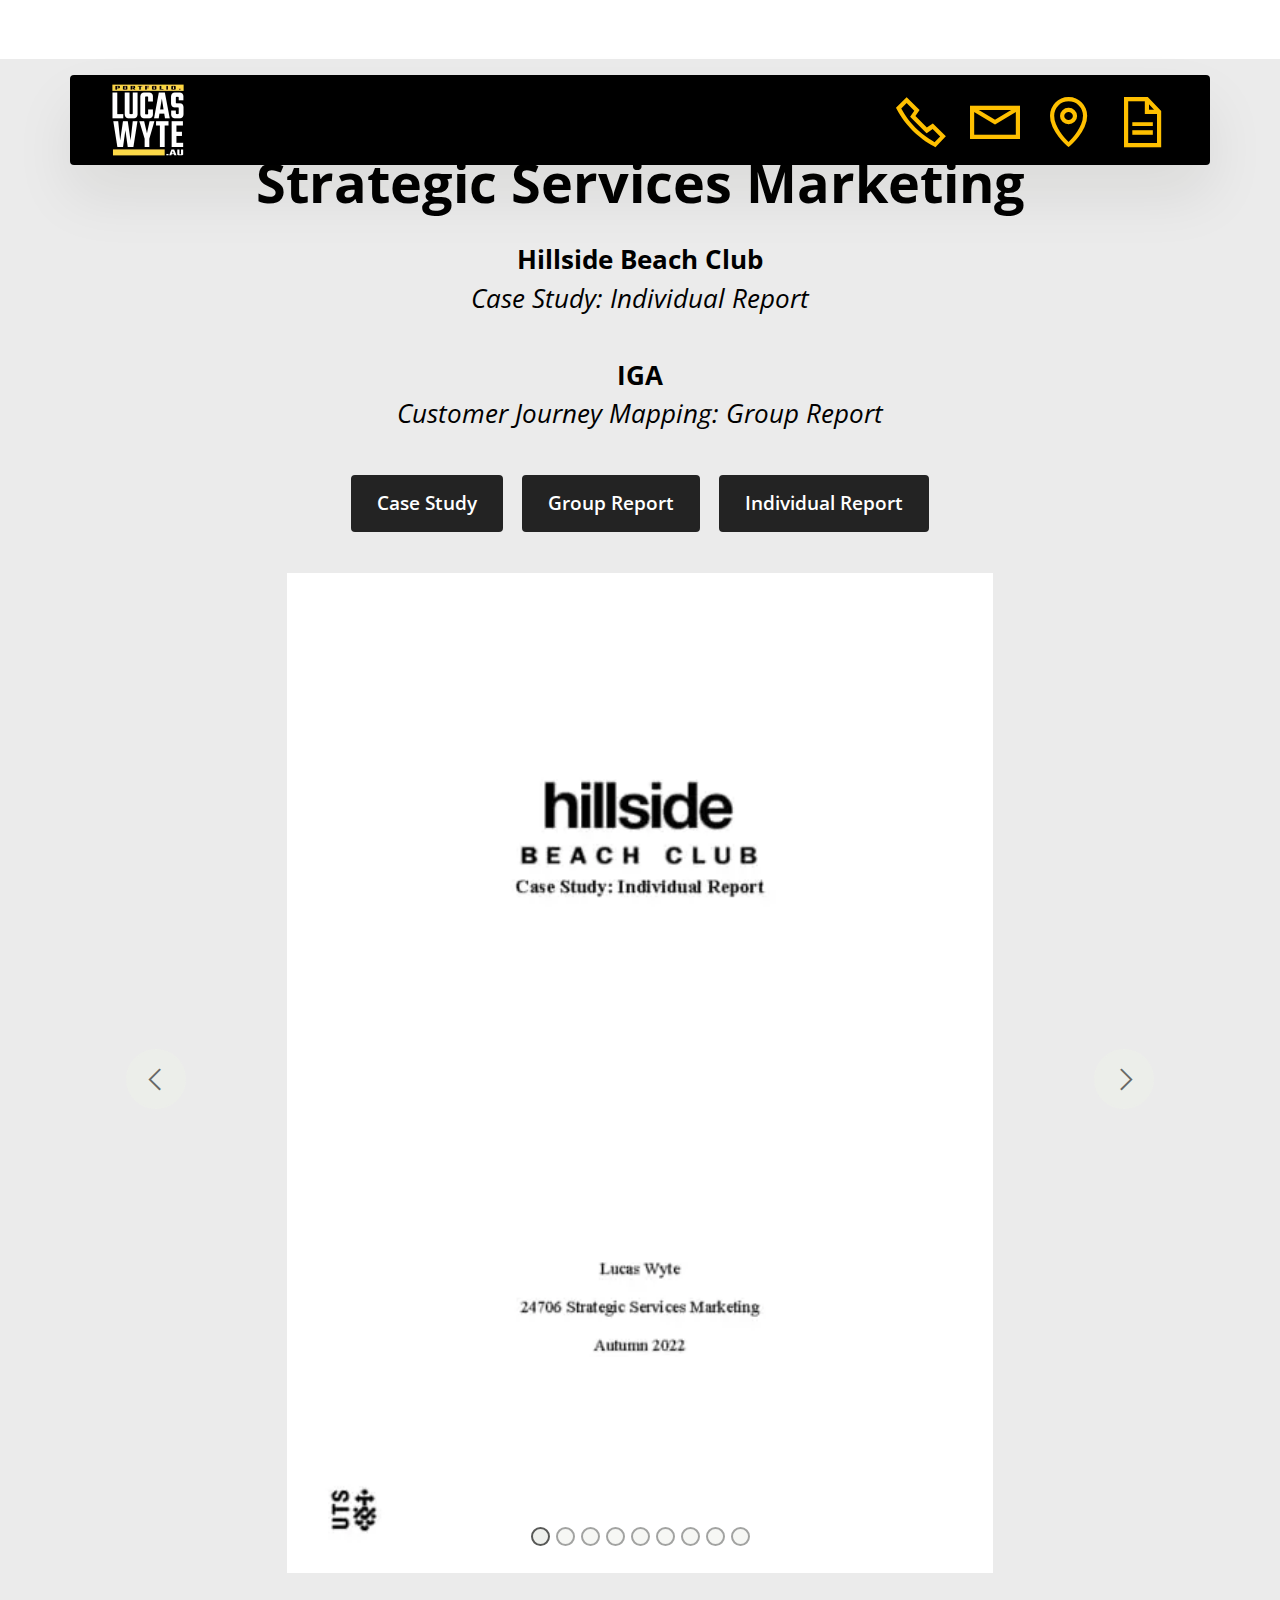
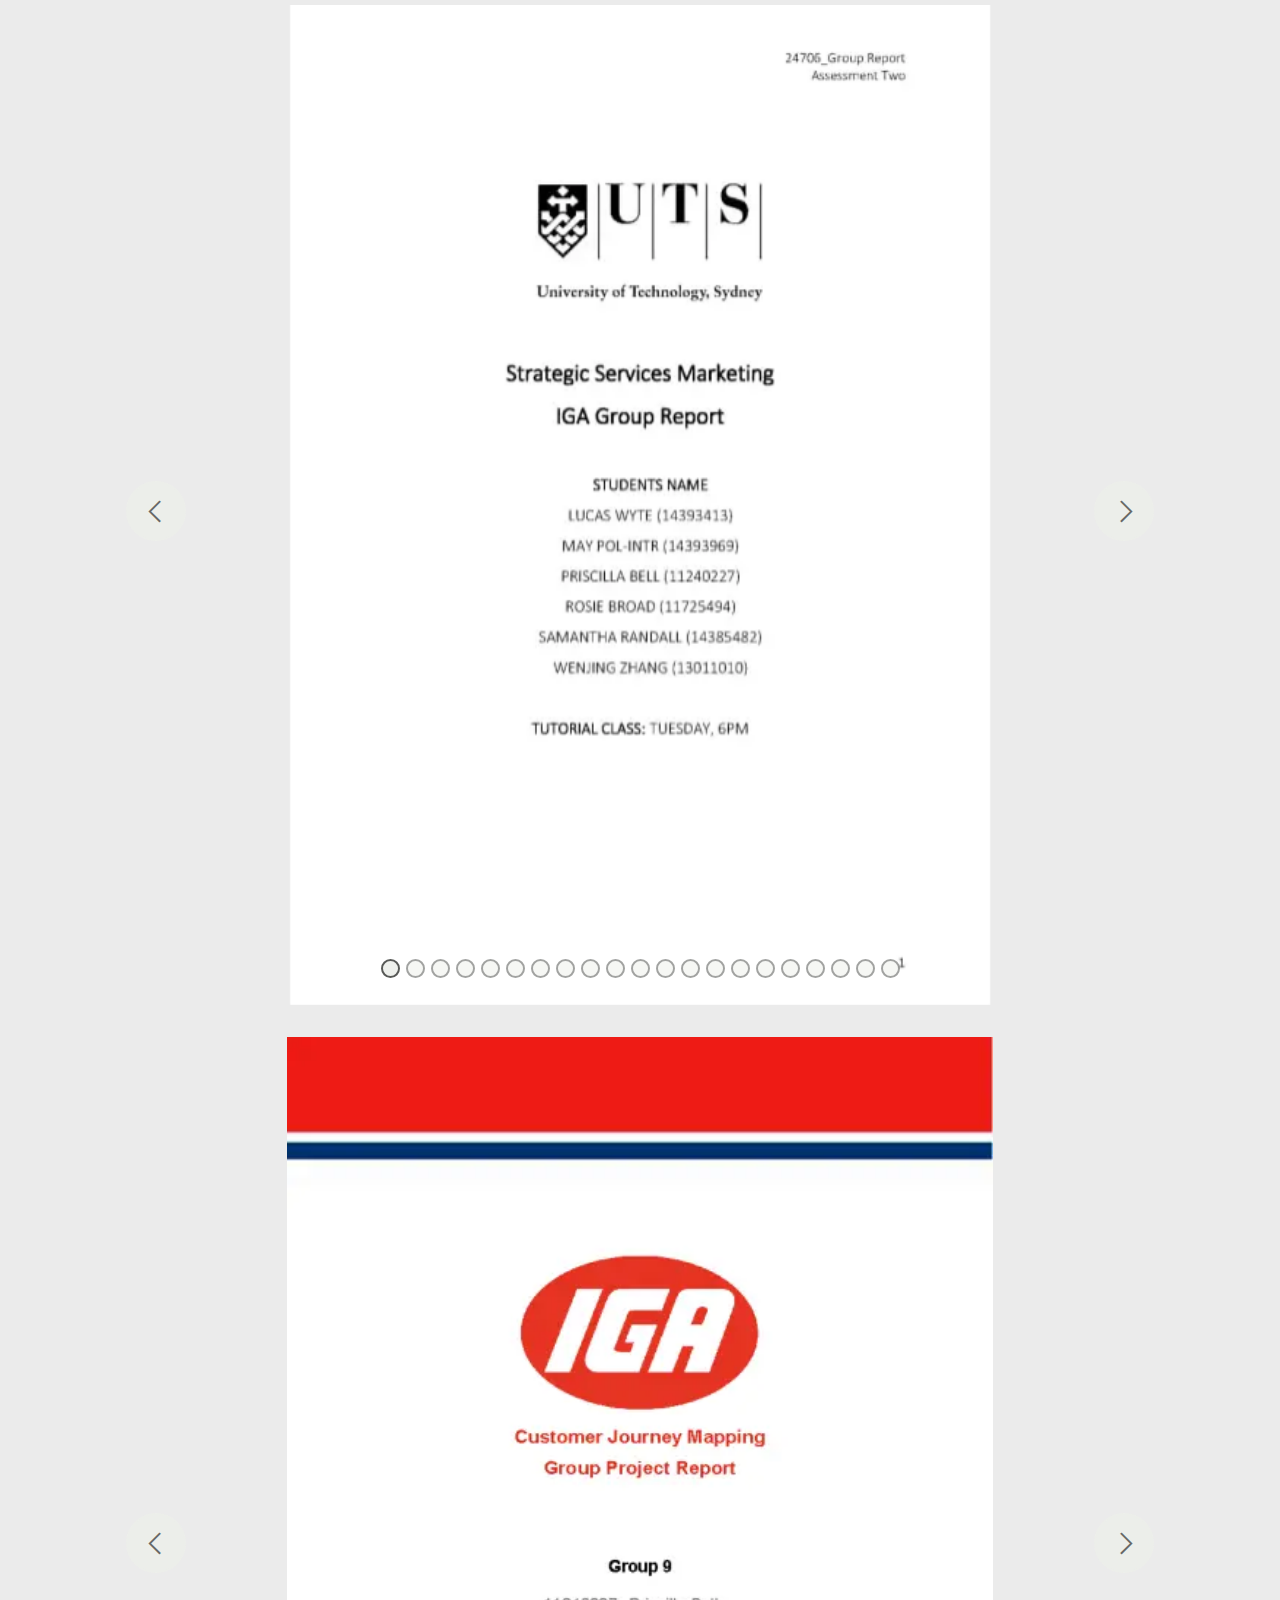
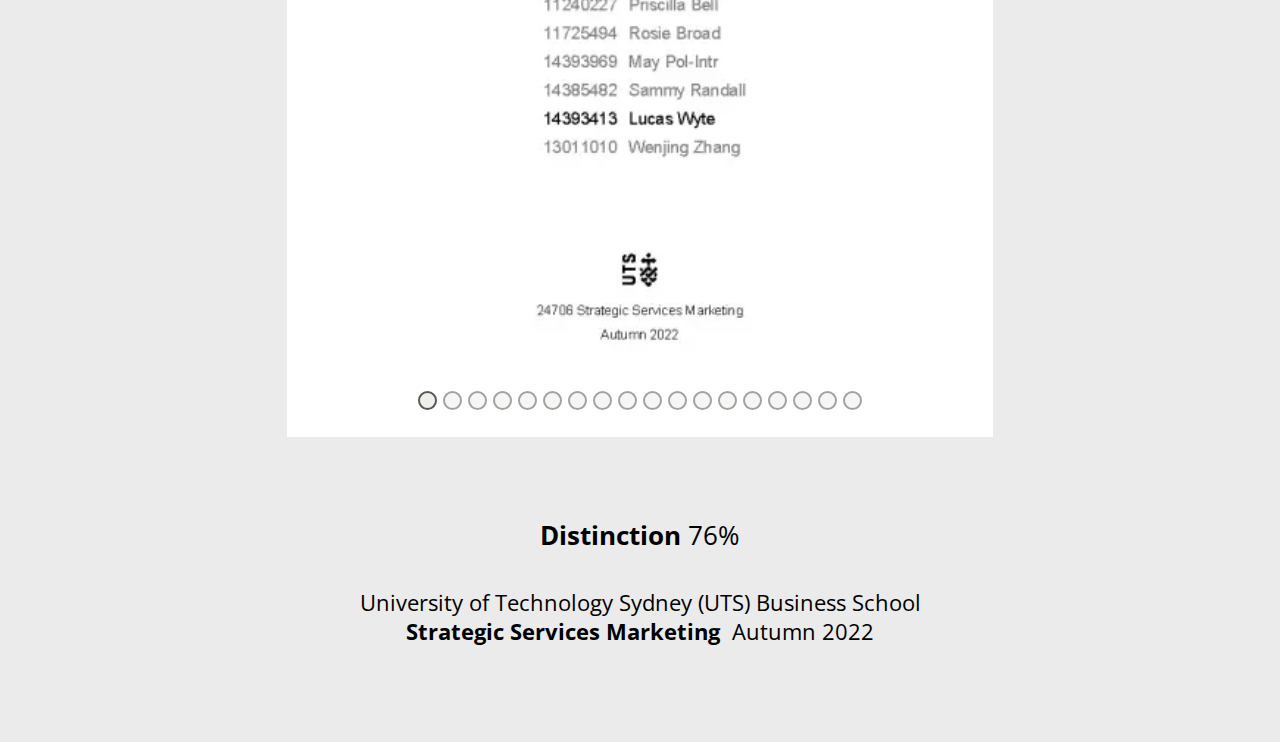
==== commit a0b151a3: "create github pages" ====
--- a/24706.html
+++ b/24706.html
@@ -111,9 +111,9 @@
     <div class="container">
         <div class="row justify-content-center">
             <div class="col-12 col-md-12">
-                <div class="carousel slide" id="uoVGybswuX" data-interval="5000" data-bs-interval="5000">
+                <div class="carousel slide" id="uoVH1Oj6ds" data-interval="5000" data-bs-interval="5000">
                     <ol class="carousel-indicators">
-                        <li data-slide-to="0" data-bs-slide-to="0" class="active" data-target="#uoVGybswuX" data-bs-target="#uoVGybswuX"></li><li data-slide-to="1" data-bs-slide-to="1" class="" data-target="#uoVGybswuX" data-bs-target="#uoVGybswuX"></li><li data-slide-to="2" data-bs-slide-to="2" class="" data-target="#uoVGybswuX" data-bs-target="#uoVGybswuX"></li><li data-slide-to="3" data-bs-slide-to="3" class="" data-target="#uoVGybswuX" data-bs-target="#uoVGybswuX"></li><li data-slide-to="4" data-bs-slide-to="4" class="" data-target="#uoVGybswuX" data-bs-target="#uoVGybswuX"></li><li data-slide-to="5" data-bs-slide-to="5" class="" data-target="#uoVGybswuX" data-bs-target="#uoVGybswuX"></li><li data-slide-to="6" data-bs-slide-to="6" class="" data-target="#uoVGybswuX" data-bs-target="#uoVGybswuX"></li><li data-slide-to="7" data-bs-slide-to="7" class="" data-target="#uoVGybswuX" data-bs-target="#uoVGybswuX"></li><li data-slide-to="8" data-bs-slide-to="8" class="" data-target="#uoVGybswuX" data-bs-target="#uoVGybswuX"></li>
+                        <li data-slide-to="0" data-bs-slide-to="0" class="active" data-target="#uoVH1Oj6ds" data-bs-target="#uoVH1Oj6ds"></li><li data-slide-to="1" data-bs-slide-to="1" class="" data-target="#uoVH1Oj6ds" data-bs-target="#uoVH1Oj6ds"></li><li data-slide-to="2" data-bs-slide-to="2" class="" data-target="#uoVH1Oj6ds" data-bs-target="#uoVH1Oj6ds"></li><li data-slide-to="3" data-bs-slide-to="3" class="" data-target="#uoVH1Oj6ds" data-bs-target="#uoVH1Oj6ds"></li><li data-slide-to="4" data-bs-slide-to="4" class="" data-target="#uoVH1Oj6ds" data-bs-target="#uoVH1Oj6ds"></li><li data-slide-to="5" data-bs-slide-to="5" class="" data-target="#uoVH1Oj6ds" data-bs-target="#uoVH1Oj6ds"></li><li data-slide-to="6" data-bs-slide-to="6" class="" data-target="#uoVH1Oj6ds" data-bs-target="#uoVH1Oj6ds"></li><li data-slide-to="7" data-bs-slide-to="7" class="" data-target="#uoVH1Oj6ds" data-bs-target="#uoVH1Oj6ds"></li><li data-slide-to="8" data-bs-slide-to="8" class="" data-target="#uoVH1Oj6ds" data-bs-target="#uoVH1Oj6ds"></li>
                         
                         
                     </ol>
@@ -176,11 +176,11 @@
                             </div>
                         </div>
                     </div>
-                    <a class="carousel-control carousel-control-prev" role="button" data-slide="prev" data-bs-slide="prev" href="#uoVGybswuX">
+                    <a class="carousel-control carousel-control-prev" role="button" data-slide="prev" data-bs-slide="prev" href="#uoVH1Oj6ds">
                         <span class="mobi-mbri mobi-mbri-arrow-prev" aria-hidden="true"></span>
                         <span class="sr-only visually-hidden">Previous</span>
                     </a>
-                    <a class="carousel-control carousel-control-next" role="button" data-slide="next" data-bs-slide="next" href="#uoVGybswuX">
+                    <a class="carousel-control carousel-control-next" role="button" data-slide="next" data-bs-slide="next" href="#uoVH1Oj6ds">
                         <span class="mobi-mbri mobi-mbri-arrow-next" aria-hidden="true"></span>
                         <span class="sr-only visually-hidden">Next</span>
                     </a>
@@ -197,9 +197,9 @@
     <div class="container">
         <div class="row justify-content-center">
             <div class="col-12 col-md-12">
-                <div class="carousel slide" id="uoVGybUDDH" data-interval="5000" data-bs-interval="5000">
+                <div class="carousel slide" id="uoVH1OMrLy" data-interval="5000" data-bs-interval="5000">
                     <ol class="carousel-indicators">
-                        <li data-slide-to="0" data-bs-slide-to="0" class="active" data-target="#uoVGybUDDH" data-bs-target="#uoVGybUDDH"></li><li data-slide-to="1" data-bs-slide-to="1" class="" data-target="#uoVGybUDDH" data-bs-target="#uoVGybUDDH"></li><li data-slide-to="2" data-bs-slide-to="2" class="" data-target="#uoVGybUDDH" data-bs-target="#uoVGybUDDH"></li><li data-slide-to="3" data-bs-slide-to="3" class="" data-target="#uoVGybUDDH" data-bs-target="#uoVGybUDDH"></li><li data-slide-to="4" data-bs-slide-to="4" class="" data-target="#uoVGybUDDH" data-bs-target="#uoVGybUDDH"></li><li data-slide-to="5" data-bs-slide-to="5" class="" data-target="#uoVGybUDDH" data-bs-target="#uoVGybUDDH"></li><li data-slide-to="6" data-bs-slide-to="6" class="" data-target="#uoVGybUDDH" data-bs-target="#uoVGybUDDH"></li><li data-slide-to="7" data-bs-slide-to="7" class="" data-target="#uoVGybUDDH" data-bs-target="#uoVGybUDDH"></li><li data-slide-to="8" data-bs-slide-to="8" class="" data-target="#uoVGybUDDH" data-bs-target="#uoVGybUDDH"></li><li data-slide-to="9" data-bs-slide-to="9" class="" data-target="#uoVGybUDDH" data-bs-target="#uoVGybUDDH"></li><li data-slide-to="10" data-bs-slide-to="10" class="" data-target="#uoVGybUDDH" data-bs-target="#uoVGybUDDH"></li><li data-slide-to="11" data-bs-slide-to="11" class="" data-target="#uoVGybUDDH" data-bs-target="#uoVGybUDDH"></li><li data-slide-to="12" data-bs-slide-to="12" class="" data-target="#uoVGybUDDH" data-bs-target="#uoVGybUDDH"></li><li data-slide-to="13" data-bs-slide-to="13" class="" data-target="#uoVGybUDDH" data-bs-target="#uoVGybUDDH"></li><li data-slide-to="14" data-bs-slide-to="14" class="" data-target="#uoVGybUDDH" data-bs-target="#uoVGybUDDH"></li><li data-slide-to="15" data-bs-slide-to="15" class="" data-target="#uoVGybUDDH" data-bs-target="#uoVGybUDDH"></li><li data-slide-to="16" data-bs-slide-to="16" class="" data-target="#uoVGybUDDH" data-bs-target="#uoVGybUDDH"></li><li data-slide-to="17" data-bs-slide-to="17" class="" data-target="#uoVGybUDDH" data-bs-target="#uoVGybUDDH"></li><li data-slide-to="18" data-bs-slide-to="18" class="" data-target="#uoVGybUDDH" data-bs-target="#uoVGybUDDH"></li><li data-slide-to="19" data-bs-slide-to="19" class="" data-target="#uoVGybUDDH" data-bs-target="#uoVGybUDDH"></li><li data-slide-to="20" data-bs-slide-to="20" class="" data-target="#uoVGybUDDH" data-bs-target="#uoVGybUDDH"></li>
+                        <li data-slide-to="0" data-bs-slide-to="0" class="active" data-target="#uoVH1OMrLy" data-bs-target="#uoVH1OMrLy"></li><li data-slide-to="1" data-bs-slide-to="1" class="" data-target="#uoVH1OMrLy" data-bs-target="#uoVH1OMrLy"></li><li data-slide-to="2" data-bs-slide-to="2" class="" data-target="#uoVH1OMrLy" data-bs-target="#uoVH1OMrLy"></li><li data-slide-to="3" data-bs-slide-to="3" class="" data-target="#uoVH1OMrLy" data-bs-target="#uoVH1OMrLy"></li><li data-slide-to="4" data-bs-slide-to="4" class="" data-target="#uoVH1OMrLy" data-bs-target="#uoVH1OMrLy"></li><li data-slide-to="5" data-bs-slide-to="5" class="" data-target="#uoVH1OMrLy" data-bs-target="#uoVH1OMrLy"></li><li data-slide-to="6" data-bs-slide-to="6" class="" data-target="#uoVH1OMrLy" data-bs-target="#uoVH1OMrLy"></li><li data-slide-to="7" data-bs-slide-to="7" class="" data-target="#uoVH1OMrLy" data-bs-target="#uoVH1OMrLy"></li><li data-slide-to="8" data-bs-slide-to="8" class="" data-target="#uoVH1OMrLy" data-bs-target="#uoVH1OMrLy"></li><li data-slide-to="9" data-bs-slide-to="9" class="" data-target="#uoVH1OMrLy" data-bs-target="#uoVH1OMrLy"></li><li data-slide-to="10" data-bs-slide-to="10" class="" data-target="#uoVH1OMrLy" data-bs-target="#uoVH1OMrLy"></li><li data-slide-to="11" data-bs-slide-to="11" class="" data-target="#uoVH1OMrLy" data-bs-target="#uoVH1OMrLy"></li><li data-slide-to="12" data-bs-slide-to="12" class="" data-target="#uoVH1OMrLy" data-bs-target="#uoVH1OMrLy"></li><li data-slide-to="13" data-bs-slide-to="13" class="" data-target="#uoVH1OMrLy" data-bs-target="#uoVH1OMrLy"></li><li data-slide-to="14" data-bs-slide-to="14" class="" data-target="#uoVH1OMrLy" data-bs-target="#uoVH1OMrLy"></li><li data-slide-to="15" data-bs-slide-to="15" class="" data-target="#uoVH1OMrLy" data-bs-target="#uoVH1OMrLy"></li><li data-slide-to="16" data-bs-slide-to="16" class="" data-target="#uoVH1OMrLy" data-bs-target="#uoVH1OMrLy"></li><li data-slide-to="17" data-bs-slide-to="17" class="" data-target="#uoVH1OMrLy" data-bs-target="#uoVH1OMrLy"></li><li data-slide-to="18" data-bs-slide-to="18" class="" data-target="#uoVH1OMrLy" data-bs-target="#uoVH1OMrLy"></li><li data-slide-to="19" data-bs-slide-to="19" class="" data-target="#uoVH1OMrLy" data-bs-target="#uoVH1OMrLy"></li><li data-slide-to="20" data-bs-slide-to="20" class="" data-target="#uoVH1OMrLy" data-bs-target="#uoVH1OMrLy"></li>
                         
                         
                     </ol>
@@ -334,11 +334,11 @@
                             </div>
                         </div>
                     </div>
-                    <a class="carousel-control carousel-control-prev" role="button" data-slide="prev" data-bs-slide="prev" href="#uoVGybUDDH">
+                    <a class="carousel-control carousel-control-prev" role="button" data-slide="prev" data-bs-slide="prev" href="#uoVH1OMrLy">
                         <span class="mobi-mbri mobi-mbri-arrow-prev" aria-hidden="true"></span>
                         <span class="sr-only visually-hidden">Previous</span>
                     </a>
-                    <a class="carousel-control carousel-control-next" role="button" data-slide="next" data-bs-slide="next" href="#uoVGybUDDH">
+                    <a class="carousel-control carousel-control-next" role="button" data-slide="next" data-bs-slide="next" href="#uoVH1OMrLy">
                         <span class="mobi-mbri mobi-mbri-arrow-next" aria-hidden="true"></span>
                         <span class="sr-only visually-hidden">Next</span>
                     </a>
@@ -355,9 +355,9 @@
     <div class="container">
         <div class="row justify-content-center">
             <div class="col-12 col-md-12">
-                <div class="carousel slide" id="uoVGycFwn7" data-interval="5000" data-bs-interval="5000">
+                <div class="carousel slide" id="uoVH1PxsjZ" data-interval="5000" data-bs-interval="5000">
                     <ol class="carousel-indicators">
-                        <li data-slide-to="0" data-bs-slide-to="0" class="active" data-target="#uoVGycFwn7" data-bs-target="#uoVGycFwn7"></li><li data-slide-to="1" data-bs-slide-to="1" class="" data-target="#uoVGycFwn7" data-bs-target="#uoVGycFwn7"></li><li data-slide-to="2" data-bs-slide-to="2" class="" data-target="#uoVGycFwn7" data-bs-target="#uoVGycFwn7"></li><li data-slide-to="3" data-bs-slide-to="3" class="" data-target="#uoVGycFwn7" data-bs-target="#uoVGycFwn7"></li><li data-slide-to="4" data-bs-slide-to="4" class="" data-target="#uoVGycFwn7" data-bs-target="#uoVGycFwn7"></li><li data-slide-to="5" data-bs-slide-to="5" class="" data-target="#uoVGycFwn7" data-bs-target="#uoVGycFwn7"></li><li data-slide-to="6" data-bs-slide-to="6" class="" data-target="#uoVGycFwn7" data-bs-target="#uoVGycFwn7"></li><li data-slide-to="7" data-bs-slide-to="7" class="" data-target="#uoVGycFwn7" data-bs-target="#uoVGycFwn7"></li><li data-slide-to="8" data-bs-slide-to="8" class="" data-target="#uoVGycFwn7" data-bs-target="#uoVGycFwn7"></li><li data-slide-to="9" data-bs-slide-to="9" class="" data-target="#uoVGycFwn7" data-bs-target="#uoVGycFwn7"></li><li data-slide-to="10" data-bs-slide-to="10" class="" data-target="#uoVGycFwn7" data-bs-target="#uoVGycFwn7"></li><li data-slide-to="11" data-bs-slide-to="11" class="" data-target="#uoVGycFwn7" data-bs-target="#uoVGycFwn7"></li><li data-slide-to="12" data-bs-slide-to="12" class="" data-target="#uoVGycFwn7" data-bs-target="#uoVGycFwn7"></li><li data-slide-to="13" data-bs-slide-to="13" class="" data-target="#uoVGycFwn7" data-bs-target="#uoVGycFwn7"></li><li data-slide-to="14" data-bs-slide-to="14" class="" data-target="#uoVGycFwn7" data-bs-target="#uoVGycFwn7"></li><li data-slide-to="15" data-bs-slide-to="15" class="" data-target="#uoVGycFwn7" data-bs-target="#uoVGycFwn7"></li><li data-slide-to="16" data-bs-slide-to="16" class="" data-target="#uoVGycFwn7" data-bs-target="#uoVGycFwn7"></li><li data-slide-to="17" data-bs-slide-to="17" class="" data-target="#uoVGycFwn7" data-bs-target="#uoVGycFwn7"></li>
+                        <li data-slide-to="0" data-bs-slide-to="0" class="active" data-target="#uoVH1PxsjZ" data-bs-target="#uoVH1PxsjZ"></li><li data-slide-to="1" data-bs-slide-to="1" class="" data-target="#uoVH1PxsjZ" data-bs-target="#uoVH1PxsjZ"></li><li data-slide-to="2" data-bs-slide-to="2" class="" data-target="#uoVH1PxsjZ" data-bs-target="#uoVH1PxsjZ"></li><li data-slide-to="3" data-bs-slide-to="3" class="" data-target="#uoVH1PxsjZ" data-bs-target="#uoVH1PxsjZ"></li><li data-slide-to="4" data-bs-slide-to="4" class="" data-target="#uoVH1PxsjZ" data-bs-target="#uoVH1PxsjZ"></li><li data-slide-to="5" data-bs-slide-to="5" class="" data-target="#uoVH1PxsjZ" data-bs-target="#uoVH1PxsjZ"></li><li data-slide-to="6" data-bs-slide-to="6" class="" data-target="#uoVH1PxsjZ" data-bs-target="#uoVH1PxsjZ"></li><li data-slide-to="7" data-bs-slide-to="7" class="" data-target="#uoVH1PxsjZ" data-bs-target="#uoVH1PxsjZ"></li><li data-slide-to="8" data-bs-slide-to="8" class="" data-target="#uoVH1PxsjZ" data-bs-target="#uoVH1PxsjZ"></li><li data-slide-to="9" data-bs-slide-to="9" class="" data-target="#uoVH1PxsjZ" data-bs-target="#uoVH1PxsjZ"></li><li data-slide-to="10" data-bs-slide-to="10" class="" data-target="#uoVH1PxsjZ" data-bs-target="#uoVH1PxsjZ"></li><li data-slide-to="11" data-bs-slide-to="11" class="" data-target="#uoVH1PxsjZ" data-bs-target="#uoVH1PxsjZ"></li><li data-slide-to="12" data-bs-slide-to="12" class="" data-target="#uoVH1PxsjZ" data-bs-target="#uoVH1PxsjZ"></li><li data-slide-to="13" data-bs-slide-to="13" class="" data-target="#uoVH1PxsjZ" data-bs-target="#uoVH1PxsjZ"></li><li data-slide-to="14" data-bs-slide-to="14" class="" data-target="#uoVH1PxsjZ" data-bs-target="#uoVH1PxsjZ"></li><li data-slide-to="15" data-bs-slide-to="15" class="" data-target="#uoVH1PxsjZ" data-bs-target="#uoVH1PxsjZ"></li><li data-slide-to="16" data-bs-slide-to="16" class="" data-target="#uoVH1PxsjZ" data-bs-target="#uoVH1PxsjZ"></li><li data-slide-to="17" data-bs-slide-to="17" class="" data-target="#uoVH1PxsjZ" data-bs-target="#uoVH1PxsjZ"></li>
                         
                         
                     </ol>
@@ -474,11 +474,11 @@
                             </div>
                         </div>
                     </div>
-                    <a class="carousel-control carousel-control-prev" role="button" data-slide="prev" data-bs-slide="prev" href="#uoVGycFwn7">
+                    <a class="carousel-control carousel-control-prev" role="button" data-slide="prev" data-bs-slide="prev" href="#uoVH1PxsjZ">
                         <span class="mobi-mbri mobi-mbri-arrow-prev" aria-hidden="true"></span>
                         <span class="sr-only visually-hidden">Previous</span>
                     </a>
-                    <a class="carousel-control carousel-control-next" role="button" data-slide="next" data-bs-slide="next" href="#uoVGycFwn7">
+                    <a class="carousel-control carousel-control-next" role="button" data-slide="next" data-bs-slide="next" href="#uoVH1PxsjZ">
                         <span class="mobi-mbri mobi-mbri-arrow-next" aria-hidden="true"></span>
                         <span class="sr-only visually-hidden">Next</span>
                     </a>
--- a/assets/web/assets/mobirise-icons2/mobirise2.css
+++ b/assets/web/assets/mobirise-icons2/mobirise2.css
@@ -0,0 +1,498 @@
+@font-face {
+  font-family: 'Moririse2';
+  font-display: swap;
+  src:  url('mobirise2.eot?f2bix4');
+  src:  url('mobirise2.eot?f2bix4#iefix') format('embedded-opentype'),
+    url('mobirise2.ttf?f2bix4') format('truetype'),
+    url('mobirise2.woff?f2bix4') format('woff'),
+    url('mobirise2.svg?f2bix4#mobirise2') format('svg');
+  font-weight: normal;
+  font-style: normal;
+}
+
+[class^="mobi-"], [class*=" mobi-"] {
+  /* use !important to prevent issues with browser extensions that change fonts */
+  font-family: 'Moririse2' !important;
+  speak: none;
+  font-style: normal;
+  font-weight: normal;
+  font-variant: normal;
+  text-transform: none;
+  line-height: 1;
+
+  /* Better Font Rendering =========== */
+  -webkit-font-smoothing: antialiased;
+  -moz-osx-font-smoothing: grayscale;
+}
+
+.mobi-mbri-add-submenu:before {
+  content: "\e900";
+}
+.mobi-mbri-alert:before {
+  content: "\e901";
+}
+.mobi-mbri-align-center:before {
+  content: "\e902";
+}
+.mobi-mbri-align-justify:before {
+  content: "\e903";
+}
+.mobi-mbri-align-left:before {
+  content: "\e904";
+}
+.mobi-mbri-align-right:before {
+  content: "\e905";
+}
+.mobi-mbri-android:before {
+  content: "\e906";
+}
+.mobi-mbri-apple:before {
+  content: "\e907";
+}
+.mobi-mbri-arrow-down:before {
+  content: "\e908";
+}
+.mobi-mbri-arrow-next:before {
+  content: "\e909";
+}
+.mobi-mbri-arrow-prev:before {
+  content: "\e90a";
+}
+.mobi-mbri-arrow-up:before {
+  content: "\e90b";
+}
+.mobi-mbri-bold:before {
+  content: "\e90c";
+}
+.mobi-mbri-bookmark:before {
+  content: "\e90d";
+}
+.mobi-mbri-bootstrap:before {
+  content: "\e90e";
+}
+.mobi-mbri-briefcase:before {
+  content: "\e90f";
+}
+.mobi-mbri-browse:before {
+  content: "\e910";
+}
+.mobi-mbri-bulleted-list:before {
+  content: "\e911";
+}
+.mobi-mbri-calendar:before {
+  content: "\e912";
+}
+.mobi-mbri-camera:before {
+  content: "\e913";
+}
+.mobi-mbri-cart-add:before {
+  content: "\e914";
+}
+.mobi-mbri-cart-full:before {
+  content: "\e915";
+}
+.mobi-mbri-cash:before {
+  content: "\e916";
+}
+.mobi-mbri-change-style:before {
+  content: "\e917";
+}
+.mobi-mbri-chat:before {
+  content: "\e918";
+}
+.mobi-mbri-clock:before {
+  content: "\e919";
+}
+.mobi-mbri-close:before {
+  content: "\e91a";
+}
+.mobi-mbri-cloud:before {
+  content: "\e91b";
+}
+.mobi-mbri-code:before {
+  content: "\e91c";
+}
+.mobi-mbri-contact-form:before {
+  content: "\e91d";
+}
+.mobi-mbri-credit-card:before {
+  content: "\e91e";
+}
+.mobi-mbri-cursor-click:before {
+  content: "\e91f";
+}
+.mobi-mbri-cust-feedback:before {
+  content: "\e920";
+}
+.mobi-mbri-database:before {
+  content: "\e921";
+}
+.mobi-mbri-delivery:before {
+  content: "\e922";
+}
+.mobi-mbri-desktop:before {
+  content: "\e923";
+}
+.mobi-mbri-devices:before {
+  content: "\e924";
+}
+.mobi-mbri-down:before {
+  content: "\e925";
+}
+.mobi-mbri-download-2:before {
+  content: "\e926";
+}
+.mobi-mbri-download:before {
+  content: "\e927";
+}
+.mobi-mbri-drag-n-drop-2:before {
+  content: "\e928";
+}
+.mobi-mbri-drag-n-drop:before {
+  content: "\e929";
+}
+.mobi-mbri-edit-2:before {
+  content: "\e92a";
+}
+.mobi-mbri-edit:before {
+  content: "\e92b";
+}
+.mobi-mbri-error:before {
+  content: "\e92c";
+}
+.mobi-mbri-extension:before {
+  content: "\e92d";
+}
+.mobi-mbri-features:before {
+  content: "\e92e";
+}
+.mobi-mbri-file:before {
+  content: "\e92f";
+}
+.mobi-mbri-flag:before {
+  content: "\e930";
+}
+.mobi-mbri-folder:before {
+  content: "\e931";
+}
+.mobi-mbri-gift:before {
+  content: "\e932";
+}
+.mobi-mbri-github:before {
+  content: "\e933";
+}
+.mobi-mbri-globe-2:before {
+  content: "\e934";
+}
+.mobi-mbri-globe:before {
+  content: "\e935";
+}
+.mobi-mbri-growing-chart:before {
+  content: "\e936";
+}
+.mobi-mbri-hearth:before {
+  content: "\e937";
+}
+.mobi-mbri-help:before {
+  content: "\e938";
+}
+.mobi-mbri-home:before {
+  content: "\e939";
+}
+.mobi-mbri-hot-cup:before {
+  content: "\e93a";
+}
+.mobi-mbri-idea:before {
+  content: "\e93b";
+}
+.mobi-mbri-image-gallery:before {
+  content: "\e93c";
+}
+.mobi-mbri-image-slider:before {
+  content: "\e93d";
+}
+.mobi-mbri-info:before {
+  content: "\e93e";
+}
+.mobi-mbri-italic:before {
+  content: "\e93f";
+}
+.mobi-mbri-key:before {
+  content: "\e940";
+}
+.mobi-mbri-laptop:before {
+  content: "\e941";
+}
+.mobi-mbri-layers:before {
+  content: "\e942";
+}
+.mobi-mbri-left-right:before {
+  content: "\e943";
+}
+.mobi-mbri-left:before {
+  content: "\e944";
+}
+.mobi-mbri-letter:before {
+  content: "\e945";
+}
+.mobi-mbri-like:before {
+  content: "\e946";
+}
+.mobi-mbri-link:before {
+  content: "\e947";
+}
+.mobi-mbri-lock:before {
+  content: "\e948";
+}
+.mobi-mbri-login:before {
+  content: "\e949";
+}
+.mobi-mbri-logout:before {
+  content: "\e94a";
+}
+.mobi-mbri-magic-stick:before {
+  content: "\e94b";
+}
+.mobi-mbri-map-pin:before {
+  content: "\e94c";
+}
+.mobi-mbri-menu:before {
+  content: "\e94d";
+}
+.mobi-mbri-mobile-2:before {
+  content: "\e94e";
+}
+.mobi-mbri-mobile-horizontal:before {
+  content: "\e94f";
+}
+.mobi-mbri-mobile:before {
+  content: "\e950";
+}
+.mobi-mbri-mobirise:before {
+  content: "\e951";
+}
+.mobi-mbri-more-horizontal:before {
+  content: "\e952";
+}
+.mobi-mbri-more-vertical:before {
+  content: "\e953";
+}
+.mobi-mbri-music:before {
+  content: "\e954";
+}
+.mobi-mbri-new-file:before {
+  content: "\e955";
+}
+.mobi-mbri-numbered-list:before {
+  content: "\e956";
+}
+.mobi-mbri-opened-folder:before {
+  content: "\e957";
+}
+.mobi-mbri-pages:before {
+  content: "\e958";
+}
+.mobi-mbri-paper-plane:before {
+  content: "\e959";
+}
+.mobi-mbri-paperclip:before {
+  content: "\e95a";
+}
+.mobi-mbri-phone:before {
+  content: "\e95b";
+}
+.mobi-mbri-photo:before {
+  content: "\e95c";
+}
+.mobi-mbri-photos:before {
+  content: "\e95d";
+}
+.mobi-mbri-pin:before {
+  content: "\e95e";
+}
+.mobi-mbri-play:before {
+  content: "\e95f";
+}
+.mobi-mbri-plus:before {
+  content: "\e960";
+}
+.mobi-mbri-preview:before {
+  content: "\e961";
+}
+.mobi-mbri-print:before {
+  content: "\e962";
+}
+.mobi-mbri-protect:before {
+  content: "\e963";
+}
+.mobi-mbri-question:before {
+  content: "\e964";
+}
+.mobi-mbri-quote-left:before {
+  content: "\e965";
+}
+.mobi-mbri-quote-right:before {
+  content: "\e966";
+}
+.mobi-mbri-redo:before {
+  content: "\e967";
+}
+.mobi-mbri-refresh:before {
+  content: "\e968";
+}
+.mobi-mbri-responsive-2:before {
+  content: "\e969";
+}
+.mobi-mbri-responsive:before {
+  content: "\e96a";
+}
+.mobi-mbri-right:before {
+  content: "\e96b";
+}
+.mobi-mbri-rocket:before {
+  content: "\e96c";
+}
+.mobi-mbri-sad-face:before {
+  content: "\e96d";
+}
+.mobi-mbri-sale:before {
+  content: "\e96e";
+}
+.mobi-mbri-save:before {
+  content: "\e96f";
+}
+.mobi-mbri-search:before {
+  content: "\e970";
+}
+.mobi-mbri-setting-2:before {
+  content: "\e971";
+}
+.mobi-mbri-setting-3:before {
+  content: "\e972";
+}
+.mobi-mbri-setting:before {
+  content: "\e973";
+}
+.mobi-mbri-share:before {
+  content: "\e974";
+}
+.mobi-mbri-shopping-bag:before {
+  content: "\e975";
+}
+.mobi-mbri-shopping-basket:before {
+  content: "\e976";
+}
+.mobi-mbri-shopping-cart:before {
+  content: "\e977";
+}
+.mobi-mbri-sites:before {
+  content: "\e978";
+}
+.mobi-mbri-smile-face:before {
+  content: "\e979";
+}
+.mobi-mbri-speed:before {
+  content: "\e97a";
+}
+.mobi-mbri-star:before {
+  content: "\e97b";
+}
+.mobi-mbri-success:before {
+  content: "\e97c";
+}
+.mobi-mbri-sun:before {
+  content: "\e97d";
+}
+.mobi-mbri-sun2:before {
+  content: "\e97e";
+}
+.mobi-mbri-tablet-vertical:before {
+  content: "\e97f";
+}
+.mobi-mbri-tablet:before {
+  content: "\e980";
+}
+.mobi-mbri-target:before {
+  content: "\e981";
+}
+.mobi-mbri-timer:before {
+  content: "\e982";
+}
+.mobi-mbri-to-ftp:before {
+  content: "\e983";
+}
+.mobi-mbri-to-local-drive:before {
+  content: "\e984";
+}
+.mobi-mbri-touch-swipe:before {
+  content: "\e985";
+}
+.mobi-mbri-touch:before {
+  content: "\e986";
+}
+.mobi-mbri-trash:before {
+  content: "\e987";
+}
+.mobi-mbri-underline:before {
+  content: "\e988";
+}
+.mobi-mbri-undo:before {
+  content: "\e989";
+}
+.mobi-mbri-unlink:before {
+  content: "\e98a";
+}
+.mobi-mbri-unlock:before {
+  content: "\e98b";
+}
+.mobi-mbri-up-down:before {
+  content: "\e98c";
+}
+.mobi-mbri-up:before {
+  content: "\e98d";
+}
+.mobi-mbri-update:before {
+  content: "\e98e";
+}
+.mobi-mbri-upload-2:before {
+  content: "\e98f";
+}
+.mobi-mbri-upload:before {
+  content: "\e990";
+}
+.mobi-mbri-user-2:before {
+  content: "\e991";
+}
+.mobi-mbri-user:before {
+  content: "\e992";
+}
+.mobi-mbri-users:before {
+  content: "\e993";
+}
+.mobi-mbri-video-play:before {
+  content: "\e994";
+}
+.mobi-mbri-video:before {
+  content: "\e995";
+}
+.mobi-mbri-watch:before {
+  content: "\e996";
+}
+.mobi-mbri-website-theme-2:before {
+  content: "\e997";
+}
+.mobi-mbri-website-theme:before {
+  content: "\e998";
+}
+.mobi-mbri-wifi:before {
+  content: "\e999";
+}
+.mobi-mbri-windows:before {
+  content: "\e99a";
+}
+.mobi-mbri-zoom-in:before {
+  content: "\e99b";
+}
+.mobi-mbri-zoom-out:before {
+  content: "\e99c";
+}
--- a/assets/dropdown/css/style.css
+++ b/assets/dropdown/css/style.css
@@ -0,0 +1,265 @@
+.navbar-dropdown {
+  left: 0;
+  padding: 0;
+  position: absolute;
+  right: 0;
+  top: 0;
+  transition: all 0.45s ease;
+  z-index: 1030;
+  background: #282828; }
+  .navbar-dropdown .navbar-logo {
+    margin-right: 0.8rem;
+    transition: margin 0.3s ease-in-out;
+    vertical-align: middle; }
+    .navbar-dropdown .navbar-logo img {
+      height: 3.125rem;
+      transition: all 0.3s ease-in-out; }
+    .navbar-dropdown .navbar-logo.mbr-iconfont {
+      font-size: 3.125rem;
+      line-height: 3.125rem; }
+  .navbar-dropdown .navbar-caption {
+    font-weight: 700;
+    white-space: normal;
+    vertical-align: -4px;
+    line-height: 3.125rem !important; }
+    .navbar-dropdown .navbar-caption, .navbar-dropdown .navbar-caption:hover {
+      color: inherit;
+      text-decoration: none; }
+  .navbar-dropdown .mbr-iconfont + .navbar-caption {
+    vertical-align: -1px; }
+  .navbar-dropdown.navbar-fixed-top {
+    position: fixed; }
+  .navbar-dropdown .navbar-brand span {
+    vertical-align: -4px; }
+  .navbar-dropdown.bg-color.transparent {
+    background: none; }
+  .navbar-dropdown.navbar-short .navbar-brand {
+    padding: 0.625rem 0; }
+    .navbar-dropdown.navbar-short .navbar-brand span {
+      vertical-align: -1px; }
+  .navbar-dropdown.navbar-short .navbar-caption {
+    line-height: 2.375rem !important;
+    vertical-align: -2px; }
+  .navbar-dropdown.navbar-short .navbar-logo {
+    margin-right: 0.5rem; }
+    .navbar-dropdown.navbar-short .navbar-logo img {
+      height: 2.375rem; }
+    .navbar-dropdown.navbar-short .navbar-logo.mbr-iconfont {
+      font-size: 2.375rem;
+      line-height: 2.375rem; }
+  .navbar-dropdown.navbar-short .mbr-table-cell {
+    height: 3.625rem; }
+  .navbar-dropdown .navbar-close {
+    left: 0.6875rem;
+    position: fixed;
+    top: 0.75rem;
+    z-index: 1000; }
+  .navbar-dropdown .hamburger-icon {
+    content: "";
+    display: inline-block;
+    vertical-align: middle;
+    width: 16px;
+    -webkit-box-shadow: 0 -6px 0 1px #282828,0 0 0 1px #282828,0 6px 0 1px #282828;
+    -moz-box-shadow: 0 -6px 0 1px #282828,0 0 0 1px #282828,0 6px 0 1px #282828;
+    box-shadow: 0 -6px 0 1px #282828,0 0 0 1px #282828,0 6px 0 1px #282828; }
+
+.dropdown-menu .dropdown-toggle[data-toggle="dropdown-submenu"]::after {
+  border-bottom: 0.35em solid transparent;
+  border-left: 0.35em solid;
+  border-right: 0;
+  border-top: 0.35em solid transparent;
+  margin-left: 0.3rem; }
+
+.dropdown-menu .dropdown-item:focus {
+  outline: 0; }
+
+.nav-dropdown {
+  font-size: 0.75rem;
+  font-weight: 500;
+  height: auto !important; }
+  .nav-dropdown .nav-btn {
+    padding-left: 1rem; }
+  .nav-dropdown .link {
+    margin: .667em 1.667em;
+    font-weight: 500;
+    padding: 0;
+    transition: color .2s ease-in-out; }
+    .nav-dropdown .link.dropdown-toggle {
+      margin-right: 2.583em; }
+      .nav-dropdown .link.dropdown-toggle::after {
+        margin-left: .25rem;
+        border-top: 0.35em solid;
+        border-right: 0.35em solid transparent;
+        border-left: 0.35em solid transparent;
+        border-bottom: 0; }
+      .nav-dropdown .link.dropdown-toggle[aria-expanded="true"] {
+        margin: 0;
+        padding: 0.667em 3.263em  0.667em 1.667em; }
+  .nav-dropdown .link::after,
+  .nav-dropdown .dropdown-item::after {
+    color: inherit; }
+  .nav-dropdown .btn {
+    font-size: 0.75rem;
+    font-weight: 700;
+    letter-spacing: 0;
+    margin-bottom: 0;
+    padding-left: 1.25rem;
+    padding-right: 1.25rem; }
+  .nav-dropdown .dropdown-menu {
+    border-radius: 0;
+    border: 0;
+    left: 0;
+    margin: 0;
+    padding-bottom: 1.25rem;
+    padding-top: 1.25rem;
+    position: relative; }
+  .nav-dropdown .dropdown-submenu {
+    margin-left: 0.125rem;
+    top: 0; }
+  .nav-dropdown .dropdown-item {
+    font-weight: 500;
+    line-height: 2;
+    padding: 0.3846em 4.615em 0.3846em 1.5385em;
+    position: relative;
+    transition: color .2s ease-in-out, background-color .2s ease-in-out; }
+    .nav-dropdown .dropdown-item::after {
+      margin-top: -0.3077em;
+      position: absolute;
+      right: 1.1538em;
+      top: 50%; }
+    .nav-dropdown .dropdown-item:focus, .nav-dropdown .dropdown-item:hover {
+      background: none; }
+
+@media (max-width: 767px) {
+  .nav-dropdown.navbar-toggleable-sm {
+    bottom: 0;
+    display: none;
+    left: 0;
+    overflow-x: hidden;
+    position: fixed;
+    top: 0;
+    transform: translateX(-100%);
+    -ms-transform: translateX(-100%);
+    -webkit-transform: translateX(-100%);
+    width: 18.75rem;
+    z-index: 999; } }
+.nav-dropdown.navbar-toggleable-xl {
+  bottom: 0;
+  display: none;
+  left: 0;
+  overflow-x: hidden;
+  position: fixed;
+  top: 0;
+  transform: translateX(-100%);
+  -ms-transform: translateX(-100%);
+  -webkit-transform: translateX(-100%);
+  width: 18.75rem;
+  z-index: 999; }
+
+.nav-dropdown-sm {
+  display: block !important;
+  overflow-x: hidden;
+  overflow: auto;
+  padding-top: 3.875rem; }
+  .nav-dropdown-sm::after {
+    content: "";
+    display: block;
+    height: 3rem;
+    width: 100%; }
+  .nav-dropdown-sm.collapse.in ~ .navbar-close {
+    display: block !important; }
+  .nav-dropdown-sm.collapsing, .nav-dropdown-sm.collapse.in {
+    transform: translateX(0);
+    -ms-transform: translateX(0);
+    -webkit-transform: translateX(0);
+    transition: all 0.25s ease-out;
+    -webkit-transition: all 0.25s ease-out;
+    background: #282828; }
+  .nav-dropdown-sm.collapsing[aria-expanded="false"] {
+    transform: translateX(-100%);
+    -ms-transform: translateX(-100%);
+    -webkit-transform: translateX(-100%); }
+  .nav-dropdown-sm .nav-item {
+    display: block;
+    margin-left: 0 !important;
+    padding-left: 0; }
+  .nav-dropdown-sm .link,
+  .nav-dropdown-sm .dropdown-item {
+    border-top: 1px dotted rgba(255, 255, 255, 0.1);
+    font-size: 0.8125rem;
+    line-height: 1.6;
+    margin: 0 !important;
+    padding: 0.875rem 2.4rem 0.875rem 1.5625rem !important;
+    position: relative;
+    white-space: normal; }
+    .nav-dropdown-sm .link:focus, .nav-dropdown-sm .link:hover,
+    .nav-dropdown-sm .dropdown-item:focus,
+    .nav-dropdown-sm .dropdown-item:hover {
+      background: rgba(0, 0, 0, 0.2) !important;
+      color: #c0a375; }
+  .nav-dropdown-sm .nav-btn {
+    position: relative;
+    padding: 1.5625rem 1.5625rem 0 1.5625rem; }
+    .nav-dropdown-sm .nav-btn::before {
+      border-top: 1px dotted rgba(255, 255, 255, 0.1);
+      content: "";
+      left: 0;
+      position: absolute;
+      top: 0;
+      width: 100%; }
+    .nav-dropdown-sm .nav-btn + .nav-btn {
+      padding-top: 0.625rem; }
+      .nav-dropdown-sm .nav-btn + .nav-btn::before {
+        display: none; }
+  .nav-dropdown-sm .btn {
+    padding: 0.625rem 0; }
+  .nav-dropdown-sm .dropdown-toggle[data-toggle="dropdown-submenu"]::after {
+    margin-left: .25rem;
+    border-top: 0.35em solid;
+    border-right: 0.35em solid transparent;
+    border-left: 0.35em solid transparent;
+    border-bottom: 0; }
+  .nav-dropdown-sm .dropdown-toggle[data-toggle="dropdown-submenu"][aria-expanded="true"]::after {
+    border-top: 0;
+    border-right: 0.35em solid transparent;
+    border-left: 0.35em solid transparent;
+    border-bottom: 0.35em solid; }
+  .nav-dropdown-sm .dropdown-menu {
+    margin: 0;
+    padding: 0;
+    position: relative;
+    top: 0;
+    left: 0;
+    width: 100%;
+    border: 0;
+    float: none;
+    border-radius: 0;
+    background: none; }
+  .nav-dropdown-sm .dropdown-submenu {
+    left: 100%;
+    margin-left: 0.125rem;
+    margin-top: -1.25rem;
+    top: 0; }
+
+.navbar-toggleable-sm .nav-dropdown .dropdown-menu {
+  position: absolute; }
+
+.navbar-toggleable-sm .nav-dropdown .dropdown-submenu {
+  left: 100%;
+  margin-left: 0.125rem;
+  margin-top: -1.25rem;
+  top: 0; }
+
+.navbar-toggleable-sm.opened .nav-dropdown .dropdown-menu {
+  position: relative; }
+
+.navbar-toggleable-sm.opened .nav-dropdown .dropdown-submenu {
+  left: 0;
+  margin-left: 00rem;
+  margin-top: 0rem;
+  top: 0; }
+
+.is-builder .nav-dropdown.collapsing {
+  transition: none !important; }
+
+
--- a/assets/theme/css/style.css
+++ b/assets/theme/css/style.css
@@ -0,0 +1,965 @@
+@charset "UTF-8";
+section {
+  background-color: #ffffff;
+}
+
+body {
+  font-style: normal;
+  line-height: 1.5;
+  font-weight: 400;
+  color: #232323;
+  position: relative;
+}
+
+button {
+  background-color: transparent;
+  border-color: transparent;
+}
+
+.embla__button,
+.carousel-control {
+  background-color: #edefea !important;
+  opacity: 0.8 !important;
+  color: #464845 !important;
+  border-color: #edefea !important;
+}
+
+.carousel .close,
+.modalWindow .close {
+  background-color: #edefea !important;
+  color: #464845 !important;
+  border-color: #edefea !important;
+  opacity: 0.8 !important;
+}
+
+.carousel .close:hover,
+.modalWindow .close:hover {
+  opacity: 1 !important;
+}
+
+.carousel-indicators li {
+  background-color: #edefea !important;
+  border: 2px solid #464845 !important;
+}
+
+.carousel-indicators li:hover,
+.carousel-indicators li:active {
+  opacity: 0.8 !important;
+}
+
+.embla__button:hover,
+.carousel-control:hover {
+  background-color: #edefea !important;
+  opacity: 1 !important;
+}
+
+.modalWindow-video-container {
+  height: 80%;
+}
+
+section,
+.container,
+.container-fluid {
+  position: relative;
+  word-wrap: break-word;
+}
+
+a.mbr-iconfont:hover {
+  text-decoration: none;
+}
+
+.article .lead p,
+.article .lead ul,
+.article .lead ol,
+.article .lead pre,
+.article .lead blockquote {
+  margin-bottom: 0;
+}
+
+a {
+  font-style: normal;
+  font-weight: 400;
+  cursor: pointer;
+}
+a, a:hover {
+  text-decoration: none;
+}
+
+.mbr-section-title {
+  font-style: normal;
+  line-height: 1.3;
+}
+
+.mbr-section-subtitle {
+  line-height: 1.3;
+}
+
+.mbr-text {
+  font-style: normal;
+  line-height: 1.7;
+}
+
+h1,
+h2,
+h3,
+h4,
+h5,
+h6,
+.display-1,
+.display-2,
+.display-4,
+.display-5,
+.display-7,
+span,
+p,
+a {
+  line-height: 1;
+  word-break: break-word;
+  word-wrap: break-word;
+  font-weight: 400;
+}
+
+b,
+strong {
+  font-weight: bold;
+}
+
+input:-webkit-autofill, input:-webkit-autofill:hover, input:-webkit-autofill:focus, input:-webkit-autofill:active {
+  transition-delay: 9999s;
+  -webkit-transition-property: background-color, color;
+  transition-property: background-color, color;
+}
+
+textarea[type=hidden] {
+  display: none;
+}
+
+section {
+  background-position: 50% 50%;
+  background-repeat: no-repeat;
+  background-size: cover;
+}
+section .mbr-background-video,
+section .mbr-background-video-preview {
+  position: absolute;
+  bottom: 0;
+  left: 0;
+  right: 0;
+  top: 0;
+}
+
+.hidden {
+  visibility: hidden;
+}
+
+.mbr-z-index20 {
+  z-index: 20;
+}
+
+/*! Base colors */
+.mbr-white {
+  color: #ffffff;
+}
+
+.mbr-black {
+  color: #111111;
+}
+
+.mbr-bg-white {
+  background-color: #ffffff;
+}
+
+.mbr-bg-black {
+  background-color: #000000;
+}
+
+/*! Text-aligns */
+.align-left {
+  text-align: left;
+}
+
+.align-center {
+  text-align: center;
+}
+
+.align-right {
+  text-align: right;
+}
+
+/*! Font-weight  */
+.mbr-light {
+  font-weight: 300;
+}
+
+.mbr-regular {
+  font-weight: 400;
+}
+
+.mbr-semibold {
+  font-weight: 500;
+}
+
+.mbr-bold {
+  font-weight: 700;
+}
+
+/*! Media  */
+.media-content {
+  flex-basis: 100%;
+}
+
+.media-container-row {
+  display: flex;
+  flex-direction: row;
+  flex-wrap: wrap;
+  justify-content: center;
+  align-content: center;
+  align-items: start;
+}
+.media-container-row .media-size-item {
+  width: 400px;
+}
+
+.media-container-column {
+  display: flex;
+  flex-direction: column;
+  flex-wrap: wrap;
+  justify-content: center;
+  align-content: center;
+  align-items: stretch;
+}
+.media-container-column > * {
+  width: 100%;
+}
+
+@media (min-width: 992px) {
+  .media-container-row {
+    flex-wrap: nowrap;
+  }
+}
+figure {
+  margin-bottom: 0;
+  overflow: hidden;
+}
+
+figure[mbr-media-size] {
+  transition: width 0.1s;
+}
+
+img,
+iframe {
+  display: block;
+  width: 100%;
+}
+
+.card {
+  background-color: transparent;
+  border: none;
+}
+
+.card-box {
+  width: 100%;
+}
+
+.card-img {
+  text-align: center;
+  flex-shrink: 0;
+  -webkit-flex-shrink: 0;
+}
+
+.media {
+  max-width: 100%;
+  margin: 0 auto;
+}
+
+.mbr-figure {
+  align-self: center;
+}
+
+.media-container > div {
+  max-width: 100%;
+}
+
+.mbr-figure img,
+.card-img img {
+  width: 100%;
+}
+
+@media (max-width: 991px) {
+  .media-size-item {
+    width: auto !important;
+  }
+  .media {
+    width: auto;
+  }
+  .mbr-figure {
+    width: 100% !important;
+  }
+}
+/*! Buttons */
+.mbr-section-btn {
+  margin-left: -0.6rem;
+  margin-right: -0.6rem;
+  font-size: 0;
+}
+
+.btn {
+  font-weight: 600;
+  border-width: 1px;
+  font-style: normal;
+  margin: 0.6rem 0.6rem;
+  white-space: normal;
+  transition: all 0.2s ease-in-out;
+  display: inline-flex;
+  align-items: center;
+  justify-content: center;
+  word-break: break-word;
+}
+
+.btn-sm {
+  font-weight: 600;
+  letter-spacing: 0px;
+  transition: all 0.3s ease-in-out;
+}
+
+.btn-md {
+  font-weight: 600;
+  letter-spacing: 0px;
+  transition: all 0.3s ease-in-out;
+}
+
+.btn-lg {
+  font-weight: 600;
+  letter-spacing: 0px;
+  transition: all 0.3s ease-in-out;
+}
+
+.btn-form {
+  margin: 0;
+}
+.btn-form:hover {
+  cursor: pointer;
+}
+
+nav .mbr-section-btn {
+  margin-left: 0rem;
+  margin-right: 0rem;
+}
+
+/*! Btn icon margin */
+.btn .mbr-iconfont,
+.btn.btn-sm .mbr-iconfont {
+  order: 1;
+  cursor: pointer;
+  margin-left: 0.5rem;
+  vertical-align: sub;
+}
+
+.btn.btn-md .mbr-iconfont,
+.btn.btn-md .mbr-iconfont {
+  margin-left: 0.8rem;
+}
+
+.mbr-regular {
+  font-weight: 400;
+}
+
+.mbr-semibold {
+  font-weight: 500;
+}
+
+.mbr-bold {
+  font-weight: 700;
+}
+
+[type=submit] {
+  -webkit-appearance: none;
+}
+
+/*! Full-screen */
+.mbr-fullscreen .mbr-overlay {
+  min-height: 100vh;
+}
+
+.mbr-fullscreen {
+  display: flex;
+  display: -moz-flex;
+  display: -ms-flex;
+  display: -o-flex;
+  align-items: center;
+  min-height: 100vh;
+  padding-top: 3rem;
+  padding-bottom: 3rem;
+}
+
+/*! Map */
+.map {
+  height: 25rem;
+  position: relative;
+}
+.map iframe {
+  width: 100%;
+  height: 100%;
+}
+
+/*! Scroll to top arrow */
+.mbr-arrow-up {
+  bottom: 25px;
+  right: 90px;
+  position: fixed;
+  text-align: right;
+  z-index: 5000;
+  color: #ffffff;
+  font-size: 22px;
+}
+
+.mbr-arrow-up a {
+  background: rgba(0, 0, 0, 0.2);
+  border-radius: 50%;
+  color: #fff;
+  display: inline-block;
+  height: 60px;
+  width: 60px;
+  border: 2px solid #fff;
+  outline-style: none !important;
+  position: relative;
+  text-decoration: none;
+  transition: all 0.3s ease-in-out;
+  cursor: pointer;
+  text-align: center;
+}
+.mbr-arrow-up a:hover {
+  background-color: rgba(0, 0, 0, 0.4);
+}
+.mbr-arrow-up a i {
+  line-height: 60px;
+}
+
+.mbr-arrow-up-icon {
+  display: block;
+  color: #fff;
+}
+
+.mbr-arrow-up-icon::before {
+  content: "›";
+  display: inline-block;
+  font-family: serif;
+  font-size: 22px;
+  line-height: 1;
+  font-style: normal;
+  position: relative;
+  top: 6px;
+  left: -4px;
+  transform: rotate(-90deg);
+}
+
+/*! Arrow Down */
+.mbr-arrow {
+  position: absolute;
+  bottom: 45px;
+  left: 50%;
+  width: 60px;
+  height: 60px;
+  cursor: pointer;
+  background-color: rgba(80, 80, 80, 0.5);
+  border-radius: 50%;
+  transform: translateX(-50%);
+}
+@media (max-width: 767px) {
+  .mbr-arrow {
+    display: none;
+  }
+}
+.mbr-arrow > a {
+  display: inline-block;
+  text-decoration: none;
+  outline-style: none;
+  animation: arrowdown 1.7s ease-in-out infinite;
+  color: #ffffff;
+}
+.mbr-arrow > a > i {
+  position: absolute;
+  top: -2px;
+  left: 15px;
+  font-size: 2rem;
+}
+
+#scrollToTop a i::before {
+  content: "";
+  position: absolute;
+  display: block;
+  border-bottom: 2.5px solid #fff;
+  border-left: 2.5px solid #fff;
+  width: 27.8%;
+  height: 27.8%;
+  left: 50%;
+  top: 51%;
+  transform: translateY(-30%) translateX(-50%) rotate(135deg);
+}
+
+@keyframes arrowdown {
+  0% {
+    transform: translateY(0px);
+  }
+  50% {
+    transform: translateY(-5px);
+  }
+  100% {
+    transform: translateY(0px);
+  }
+}
+@media (max-width: 500px) {
+  .mbr-arrow-up {
+    left: 0;
+    right: 0;
+    text-align: center;
+  }
+}
+/*Gradients animation*/
+@keyframes gradient-animation {
+  from {
+    background-position: 0% 100%;
+    animation-timing-function: ease-in-out;
+  }
+  to {
+    background-position: 100% 0%;
+    animation-timing-function: ease-in-out;
+  }
+}
+.bg-gradient {
+  background-size: 200% 200%;
+  animation: gradient-animation 5s infinite alternate;
+  -webkit-animation: gradient-animation 5s infinite alternate;
+}
+
+.menu .navbar-brand {
+  display: -webkit-flex;
+}
+.menu .navbar-brand span {
+  display: flex;
+  display: -webkit-flex;
+}
+.menu .navbar-brand .navbar-caption-wrap {
+  display: -webkit-flex;
+}
+.menu .navbar-brand .navbar-logo img {
+  display: -webkit-flex;
+  width: auto;
+}
+@media (min-width: 768px) and (max-width: 991px) {
+  .menu .navbar-toggleable-sm .navbar-nav {
+    display: -ms-flexbox;
+  }
+}
+@media (max-width: 991px) {
+  .menu .navbar-collapse {
+    max-height: 93.5vh;
+  }
+  .menu .navbar-collapse.show {
+    overflow: auto;
+  }
+}
+@media (min-width: 992px) {
+  .menu .navbar-nav.nav-dropdown {
+    display: -webkit-flex;
+  }
+  .menu .navbar-toggleable-sm .navbar-collapse {
+    display: -webkit-flex !important;
+  }
+  .menu .collapsed .navbar-collapse {
+    max-height: 93.5vh;
+  }
+  .menu .collapsed .navbar-collapse.show {
+    overflow: auto;
+  }
+}
+@media (max-width: 767px) {
+  .menu .navbar-collapse {
+    max-height: 80vh;
+  }
+}
+
+.nav-link .mbr-iconfont {
+  margin-right: 0.5rem;
+}
+
+.navbar {
+  display: -webkit-flex;
+  -webkit-flex-wrap: wrap;
+  -webkit-align-items: center;
+  -webkit-justify-content: space-between;
+}
+
+.navbar-collapse {
+  -webkit-flex-basis: 100%;
+  -webkit-flex-grow: 1;
+  -webkit-align-items: center;
+}
+
+.nav-dropdown .link {
+  padding: 0.667em 1.667em !important;
+  margin: 0 !important;
+}
+
+.nav {
+  display: -webkit-flex;
+  -webkit-flex-wrap: wrap;
+}
+
+.row {
+  display: -webkit-flex;
+  -webkit-flex-wrap: wrap;
+}
+
+.justify-content-center {
+  -webkit-justify-content: center;
+}
+
+.form-inline {
+  display: -webkit-flex;
+}
+
+.card-wrapper {
+  -webkit-flex: 1;
+}
+
+.carousel-control {
+  z-index: 10;
+  display: -webkit-flex;
+}
+
+.carousel-controls {
+  display: -webkit-flex;
+}
+
+.media {
+  display: -webkit-flex;
+}
+
+.form-group:focus {
+  outline: none;
+}
+
+.jq-selectbox__select {
+  padding: 7px 0;
+  position: relative;
+}
+
+.jq-selectbox__dropdown {
+  overflow: hidden;
+  border-radius: 10px;
+  position: absolute;
+  top: 100%;
+  left: 0 !important;
+  width: 100% !important;
+}
+
+.jq-selectbox__trigger-arrow {
+  right: 0;
+  transform: translateY(-50%);
+}
+
+.jq-selectbox li {
+  padding: 1.07em 0.5em;
+}
+
+input[type=range] {
+  padding-left: 0 !important;
+  padding-right: 0 !important;
+}
+
+.modal-dialog,
+.modal-content {
+  height: 100%;
+}
+
+.modal-dialog .carousel-inner {
+  height: calc(100vh - 1.75rem);
+}
+@media (max-width: 575px) {
+  .modal-dialog .carousel-inner {
+    height: calc(100vh - 1rem);
+  }
+}
+
+.carousel-item {
+  text-align: center;
+}
+
+.carousel-item img {
+  margin: auto;
+}
+
+.navbar-toggler {
+  align-self: flex-start;
+  padding: 0.25rem 0.75rem;
+  font-size: 1.25rem;
+  line-height: 1;
+  background: transparent;
+  border: 1px solid transparent;
+  border-radius: 0.25rem;
+}
+
+.navbar-toggler:focus,
+.navbar-toggler:hover {
+  text-decoration: none;
+  box-shadow: none;
+}
+
+.navbar-toggler-icon {
+  display: inline-block;
+  width: 1.5em;
+  height: 1.5em;
+  vertical-align: middle;
+  content: "";
+  background: no-repeat center center;
+  background-size: 100% 100%;
+}
+
+.navbar-toggler-left {
+  position: absolute;
+  left: 1rem;
+}
+
+.navbar-toggler-right {
+  position: absolute;
+  right: 1rem;
+}
+
+.card-img {
+  width: auto;
+}
+
+.menu .navbar.collapsed:not(.beta-menu) {
+  flex-direction: column;
+}
+
+.carousel-item.active,
+.carousel-item-next,
+.carousel-item-prev {
+  display: flex;
+}
+
+.note-air-layout .dropup .dropdown-menu,
+.note-air-layout .navbar-fixed-bottom .dropdown .dropdown-menu {
+  bottom: initial !important;
+}
+
+html,
+body {
+  height: auto;
+  min-height: 100vh;
+}
+
+.dropup .dropdown-toggle::after {
+  display: none;
+}
+
+.form-asterisk {
+  font-family: initial;
+  position: absolute;
+  top: -2px;
+  font-weight: normal;
+}
+
+.form-control-label {
+  position: relative;
+  cursor: pointer;
+  margin-bottom: 0.357em;
+  padding: 0;
+}
+
+.alert {
+  color: #ffffff;
+  border-radius: 0;
+  border: 0;
+  font-size: 1.1rem;
+  line-height: 1.5;
+  margin-bottom: 1.875rem;
+  padding: 1.25rem;
+  position: relative;
+  text-align: center;
+}
+.alert.alert-form::after {
+  background-color: inherit;
+  bottom: -7px;
+  content: "";
+  display: block;
+  height: 14px;
+  left: 50%;
+  margin-left: -7px;
+  position: absolute;
+  transform: rotate(45deg);
+  width: 14px;
+}
+
+.form-control {
+  background-color: #ffffff;
+  background-clip: border-box;
+  color: #232323;
+  line-height: 1rem !important;
+  height: auto;
+  padding: 1.2rem 2rem;
+  transition: border-color 0.25s ease 0s;
+  border: 1px solid transparent !important;
+  border-radius: 4px;
+  box-shadow: rgba(0, 0, 0, 0.07) 0px 1px 1px 0px, rgba(0, 0, 0, 0.07) 0px 1px 3px 0px, rgba(0, 0, 0, 0.03) 0px 0px 0px 1px;
+}
+.form-active .form-control:invalid {
+  border-color: red;
+}
+
+.row > * {
+  padding-right: 1rem;
+  padding-left: 1rem;
+}
+
+form .row {
+  margin-left: -0.6rem;
+  margin-right: -0.6rem;
+}
+form .row [class*=col] {
+  padding-left: 0.6rem;
+  padding-right: 0.6rem;
+}
+
+form .mbr-section-btn {
+  padding-left: 0.6rem;
+  padding-right: 0.6rem;
+}
+
+form .form-check-input {
+  margin-top: 0.5;
+}
+
+textarea.form-control {
+  line-height: 1.5rem !important;
+}
+
+.form-group {
+  margin-bottom: 1.2rem;
+}
+
+.form-control,
+form .btn {
+  min-height: 48px;
+}
+
+.gdpr-block label span.textGDPR input[name=gdpr] {
+  top: 7px;
+}
+
+.form-control:focus {
+  box-shadow: none;
+}
+
+:focus {
+  outline: none;
+}
+
+.mbr-overlay {
+  background-color: #000;
+  bottom: 0;
+  left: 0;
+  opacity: 0.5;
+  position: absolute;
+  right: 0;
+  top: 0;
+  z-index: 0;
+  pointer-events: none;
+}
+
+blockquote {
+  font-style: italic;
+  padding: 3rem;
+  font-size: 1.09rem;
+  position: relative;
+  border-left: 3px solid;
+}
+
+ul,
+ol,
+pre,
+blockquote {
+  margin-bottom: 2.3125rem;
+}
+
+.mt-4 {
+  margin-top: 2rem !important;
+}
+
+.mb-4 {
+  margin-bottom: 2rem !important;
+}
+
+.container,
+.container-fluid {
+  padding-left: 16px;
+  padding-right: 16px;
+}
+
+.row {
+  margin-left: -16px;
+  margin-right: -16px;
+}
+.row > [class*=col] {
+  padding-left: 16px;
+  padding-right: 16px;
+}
+
+@media (min-width: 992px) {
+  .container-fluid {
+    padding-left: 32px;
+    padding-right: 32px;
+  }
+}
+@media (max-width: 991px) {
+  .mbr-container {
+    padding-left: 16px;
+    padding-right: 16px;
+  }
+}
+.app-video-wrapper > img {
+  opacity: 1;
+}
+
+.app-video-wrapper {
+  background: transparent;
+}
+
+.item {
+  position: relative;
+}
+
+.dropdown-menu .dropdown-menu {
+  left: 100%;
+}
+
+.dropdown-item + .dropdown-menu {
+  display: none;
+}
+
+.dropdown-item:hover + .dropdown-menu,
+.dropdown-menu:hover {
+  display: block;
+}
+
+@media (min-aspect-ratio: 16/9) {
+  .mbr-video-foreground {
+    height: 300% !important;
+    top: -100% !important;
+  }
+}
+@media (max-aspect-ratio: 16/9) {
+  .mbr-video-foreground {
+    width: 300% !important;
+    left: -100% !important;
+  }
+}.engine {
+	position: absolute;
+	text-indent: -2400px;
+	text-align: center;
+	padding: 0;
+	top: 0;
+	left: -2400px;
+}